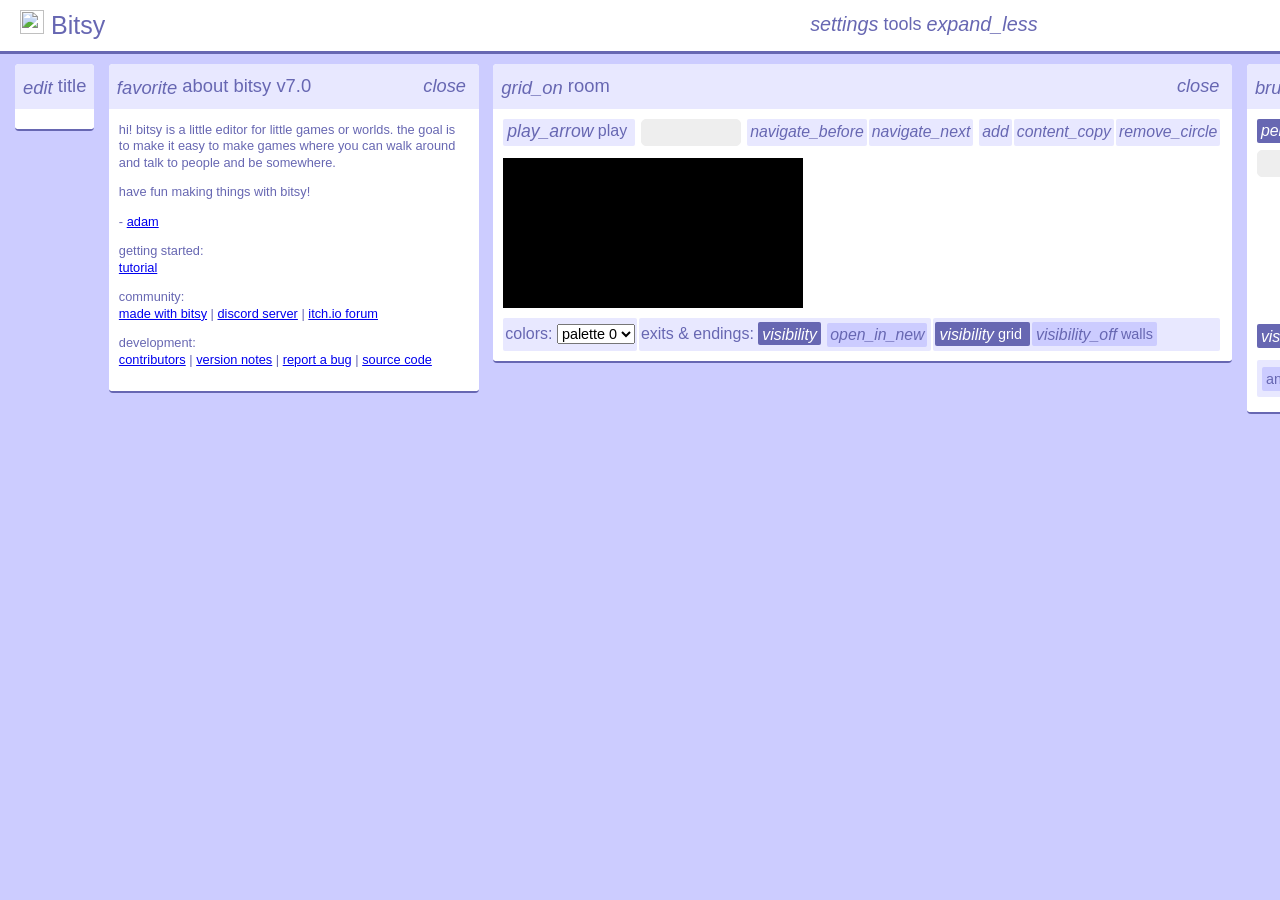
==== editor/index.html @ 7f067729 "Merge branch 'master' into outofscope-come-back-later" ====
﻿<!DOCTYPE HTML>
<html>
	<head>
		<meta charset="UTF-8">
		<title>Bitsy</title>
		<link rel="icon" type="image/png" href="image/cat5.png" />

		<!-- STYLES -->
		<link rel="stylesheet" type="text/css" href="style/editorStyle.css">
		<link rel="stylesheet" type="text/css" href="style/editorButtons.css">
		<link rel="stylesheet" type="text/css" href="style/editorColors.css">
		<link rel="stylesheet" type="text/css" href="style/editorLanguageStyles.css">
		<link rel="stylesheet" type="text/css" href="style/editorAnimations.css">
		<link rel="stylesheet" type="text/css" href="style/colorPickerStyle.css">
		<link rel="stylesheet" type="text/css" href="style/markerToolStyle.css">
		<link rel="stylesheet" type="text/css" href="style/dialogToolStyle.css">
		<link rel="stylesheet" type="text/css" href="style/responsiveStyle.css">
		<link rel="stylesheet" type="text/css" href="style/navControlStyle.css">

		<!-- GENERATED -->
		<script src="script/generated/resources.js"></script>

		<!-- ENGINE SCRIPTS -->
		<script src="script/engine/color_util.js"></script>
		<script src="script/engine/font.js"></script>
		<script src="script/engine/transition.js"></script>
		<script src="script/engine/script.js"></script>
		<script src="script/engine/dialog.js"></script>
		<script src="script/engine/renderer.js"></script>
		<script src="script/engine/bitsy.js"></script>

		<!-- EDITOR SCRIPTS -->
		<script src="script/util.js"></script>
		<script src="script/paint.js"></script>
		<script src="script/room.js"></script>
		<script src="script/room_markers.js"></script>
		<script src="script/explorer.js"></script>
		<script src="script/localization.js"></script>
		<script src="script/event_manager.js"></script>
		<script src="script/palette.js"></script>
		<script src="script/color_picker.js"></script>
		<script src="script/gif.js"></script>
		<script src="script/exporter.js"></script>
		<script src="script/dialog_editor.js"></script>
		<script src="script/editor.js"></script>
		<script src="script/inventory.js"></script>

		<!-- FONTS -->
		<link href="style/googleNunito.css" rel="stylesheet">
		<link href="style/googleMaterialIcons.css" rel="stylesheet">

	</head>
 
	<body onload="start()">

		<div id="appRoot">

		<div id="topbar">

			<div id="topbarMain" style="width:100%;display:block;overflow:auto;">

				<div id="topbarFlexContainer">

					<div id="logoFlexItem">
						<span title="Bitsy ~ make little worlds ~" id="bitsyLogoTitle">
							<img src="image/cat.svg" height="24px" width="24px" id="bitsyLogo"/>
							<span class="localize bitsy_title">Bitsy</span>
						</span>	
					</div>

					<div id="titleFlexItem">
						<div class="titleWidgetContainer"></div>
					</div>

					<div id="toolsCheckFlexItem">
						<input type="checkbox" value="toolsPanel" id="toolsCheck" onclick="toggleToolBar(event);" />
						<label title="show / hide toolbar" for="toolsCheck" id="toolsCheckLabel">
							<i class="material-icons">settings</i>
							<span class="localize tools_label">tools</span>
							<i id="toolsCheckIcon" class="material-icons">expand_less</i>
						</label>
					</div>

					<div id="topbarSpaceFlexItem"> <!-- TODO : do I still want this? -->
					</div>

				</div>

			</div>

			<div id="toolsPanel">

				<input type="checkbox" value="aboutPanel" id="aboutCheck" onclick="togglePanelAnimated(event);" checked/>
				<label title="show / hide about window" for="aboutCheck">
					<i class="material-icons">favorite</i> 
					<span class="localize about_tool_name">about</span>
				</label>
				
				<input type="checkbox" value="roomPanel" id="roomCheck" onclick="togglePanelAnimated(event);" checked/>
				<label title="show / hide room window" for="roomCheck">
					<i class="material-icons">grid_on</i>
					<span class="localize room_tool_name">room</span>
				</label>

				<input type="checkbox" value="exitsPanel" id="exitsCheck" onclick="togglePanelAnimated(event);" />
				<label title="show / hide exits & endings window" for="exitsCheck">
					<i class="material-icons">directions</i>
					<span class="localize marker_tool_name">exits & endings</span>
				</label>

				<input type="checkbox" value="paintPanel" id="paintCheck" onclick="togglePanelAnimated(event);"  checked/>
				<label title="show / hide paint window" for="paintCheck">
					<i class="material-icons">brush</i>
					<span class="localize paint_tool_name">paint</span>
				</label>
				
				<input type="checkbox" value="paintExplorerPanel" id="paintExplorerCheck" onclick="togglePanelAnimated(event);" />
				<label title="show / hide find drawing window" for="paintExplorerCheck">
					<i class="material-icons">brush</i>
					<span class="localize explorer_tool_name">find drawing</span>
				</label>
				
				<input type="checkbox" value="colorsPanel" id="colorsCheck" onclick="togglePanelAnimated(event);"  checked/>
				<label title="show / hide color palette window" for="colorsCheck">
					<i class="material-icons">palette</i>
					<span class="localize palette_tool_name">colors</span>
				</label>

				<input type="checkbox" value="dialogPanel" id="dialogCheck" onclick="togglePanelAnimated(event);"  checked/>
				<label title="show / hide dialog window" for="dialogCheck">
					<i class="material-icons">chat</i>
					<span class="localize dialog_tool_name">dialog</span>
				</label>

				<input type="checkbox" value="inventoryPanel" id="inventoryCheck" onclick="togglePanelAnimated(event);"  checked/>
				<label title="show / hide inventory window" for="inventoryCheck">
					<i class="material-icons">vpn_key</i>
					<span class="localize inventory_tool_name">inventory</span>
				</label>
				
				<input type="checkbox" value="downloadPanel" id="downloadCheck" onclick="togglePanelAnimated(event);"  checked/>
				<label title="show / hide download window" for="downloadCheck">
					<i class="material-icons">file_download</i>
					<span class="localize download_tool_name">download</span>
				</label>
				
				<input type="checkbox" value="gifPanel" id="gifCheck" onclick="togglePanelAnimated(event);" />
				<label title="show / hide gif recording window" for="gifCheck">
					<i class="material-icons">videocam</i>
					<span class="localize gif_tool_name">record gif</span>
				</label>
				
				<input type="checkbox" value="dataPanel" onclick="togglePanelAnimated(event);" id="dataCheck"/>
				<label title="show / hide game data window" for="dataCheck">
					<i class="material-icons">save</i>
					<span class="localize data_tool_name">game data</span>
				</label>

				<input type="checkbox" value="settingsPanel" onclick="togglePanelAnimated(event);" id="settingsCheck"/>
				<label title="show / hide settings window" for="settingsCheck">
					<i class="material-icons">settings</i>
					<span class="localize settings_tool_name">settings</span>
				</label>

				<button title="reset everything and start new game" class="color0" onclick="newGameDialog();" style="margin-left:20px;">
					<i class="material-icons">restore_page</i>
					<span class="localize reset_game">new game</span>
				</button>
			</div>
		</div>

		<div id="unsupportedFeatures" class="warning" style="display:none;">
			<span class="localize unsupported_features">uh oh ~ your browser doesn't support all of bitsy's features, so some things might not work right. maybe try another browser, such as:</span>
			<a href="https://www.google.com/chrome/browser" target="_blank">
				<span class="localize browser_chrome">chrome</span>
			</a>,
			<a href="https://www.mozilla.org/firefox" target="_blank">
				<span class="localize browser_firefox">firefox</span>
			</a>
			<button onclick="hideUnsupportedFeatureWarning();">
				<span class="localize unsupported_features_dismiss">I'll be ok, hide this message</span>
			</button>
		</div>

		<div id="fontMissingCharacter" class="warning" style="display:none;">
			<div>
				<span class="localize font_missing_character">The current font is missing some of the characters used in your dialog. Not all text in your game will display correctly. Consider picking a different font in the settings.</span>
			</div>
			<div>
				<button onclick="showPanel('settingsPanel');">
					<i class="material-icons">open_in_new</i>
					<span class="localize open_settings">open settings</span>
				</button>
				<button onclick="hideFontMissingCharacterWarning();">
					<i class="material-icons">close</i>
					<span class="localize close_label">close</span>
				</button>
			</div>
		</div>

		<div id="editorWindow" onmousewheel="blockScrollBackpage(event);">
			<div id="editorContent">

				<div id="titlePanel" class="panel color0">
					<div class="bar color0">
						<div title="title window" class="panelBarTitle" onmousedown="grabCard(event);">
							<i class="material-icons">edit</i>
							<span class="localize title_tool_title">title</span>
						</div>
					</div>
					<div id="titlePanelInner">
						<div class="titleWidgetContainer"></div>
					</div>
				</div>

				<div id="aboutPanel" class="panel color0">
					<div class="bar color0">
						<button title="minimize about window" class="light panelBarClose" onclick="hidePanel('aboutPanel');">
							<i class="material-icons">close</i>
						</button>
						<div title="about window" class="panelBarTitle" onmousedown="grabCard(event);">
							<i class="material-icons">favorite</i>
							<span class="localize about_tool_title">about bitsy</span>
							 <span class="curVersionLabel"></span>
						</div>
					</div>
					<div id="aboutInner">
						<p>
							<span class="localize about1">hi! bitsy is a little editor for little games or worlds. the goal is to make it easy to make games where you can walk around and talk to people and be somewhere.</span>
						</p>

						<p>
							<span class="localize about9">have fun making things with bitsy!</span>
						</p>

						<p>
							- 
							<a target="_blank" href="https://www.twitter.com/adamledoux">
								<span class="localize about10_link_twitter">adam</span>
							</a>
						</p>

						<p>
							getting started: <br/>
							<a target="_blank" href="https://www.shimmerwitch.space/bitsyTutorial.html">tutorial</a>
						</p>

						<p>
							community: <br/>
							<a target="_blank" href="https://itch.io/games/made-with-bitsy">made with bitsy</a> |
							<a target="_blank" href="https://discordapp.com/invite/9rAjhtr">discord server</a> |
							<a target="_blank" href="https://ledoux.itch.io/bitsy/community">itch.io forum</a>
						</p>

						<p>
							development: <br/>
							<a target="_blank" href="https://github.com/le-doux/bitsy/blob/master/CREDITS.md">contributors</a> |
							<a target="_blank" href="https://github.com/le-doux/bitsy/blob/master/VERSION_NOTES.txt">version notes</a> |
							<a target="_blank" href="https://github.com/le-doux/bitsy/issues">report a bug</a> |
							<a target="_blank" href="https://github.com/le-doux/bitsy">source code</a>
						</p>
					</div>
				</div>

				<div id="roomPanel" class="panel">
					<div class="bar">
						<button title="minimize room editing window" class="light panelBarClose" onclick="hidePanel('roomPanel');">
							<i class="material-icons">close</i>
						</button>

						<div title="room window" class="panelBarTitle" onmousedown="grabCard(event);">
							<i class="material-icons">grid_on</i>
							<span class="localize room_tool_name">room</span>
						</div>
					</div>
					
					<div id="roomNav" class="navControl">
						<input type="checkbox" id="playModeCheck" onclick="togglePlayMode(event);" />
						<label title="play / pause game" for="playModeCheck">
							<i class="material-icons" id="playModeIcon">play_arrow</i>
							<span id="playModeText" class="localize play_game">play</span> <!-- TODO LOCALIZE: also stop_game -->
						</label>

						<span class="spacer"></span>

						<input type="text" id="roomName" title="a name to refer to this room" class="textInputField" onchange="on_room_name_change();" size="10"></input>

						<span class="spacer"></span>

						<button title="previous room" class="color0" onclick="prevRoom();">
							<i class="navigate_before material-icons"><span>navigate_before</span></i>
						</button>
						<button title="next room" class="color0" onclick="nextRoom();">
							<i class="navigate_next material-icons"><span>navigate_next</span></i>
						</button>

						<span class="spacer"></span>

						<button title="add new room" class="color0" onclick="newRoom();">
							<i class="material-icons">add</i>
						</button>
						<button title="duplicate room" class="color0" onclick="duplicateRoom();">
							<i class="material-icons">content_copy</i>
						</button>
						<button title="delete room" class="color0" onclick="deleteRoom();">
							<i class="material-icons">remove_circle</i>
						</button>
					</div>

					<canvas id="game"></canvas>

					<div style="display: flex;">
						<!-- these three have hacky extra styles attached -->
						<div id="roomColor" class="buttonGroup controlBox" style="margin-bottom: 0px; padding: 2px;">
							<span class="localize palette_tool_name">colors</span>: 
							<select title="select color palette for room" id="roomPaletteSelect" onchange="roomPaletteChange(event);">
								<option value="0">palette 0</option> <!-- other options are added dynamically -->
							</select>
						</div>

						<div id="roomMarkers" class="buttonGroup controlBox" style="margin-bottom: 0px; padding: 2px;">
							<span class="localize marker_tool_name">exits & endings</span>:

							<input type="checkbox" id="roomMarkersCheck" onclick="toggleRoomMarkers(event.target.checked);" checked/>
							<label title="show / hide exits & endings" for="roomMarkersCheck" style="padding-bottom: 3px;">
								<i class="material-icons" id="roomMarkersIcon">visibility</i></label>

							<button title="add exits and endings" class="color0" onclick="showPanel('exitsPanel', 'roomPanel');" style="margin-top:2px;">
								<i class="material-icons">open_in_new</i>
							</button>
						</div>

						<div id="roomVisibility" class="buttonGroup controlBox" style="flex-grow: 1; margin-bottom: 0px; padding: 2px;">
							<input type="checkbox" id="roomGridCheck" onclick="toggleMapGrid(event);" checked/>
							<label title="show / hide grid" for="roomGridCheck">
								<i class="material-icons" id="roomGridIcon">visibility</i> 
								<span class="localize grid_toggle_visible">grid</span>
							</label>

							<input type="checkbox" id="roomWallsCheck" onclick="toggleCollisionMap(event);" />
							<label title="show / hide walls" for="roomWallsCheck">
								<i class="material-icons" id="roomWallsIcon">visibility_off</i> 
								<span class="localize walls_toggle_visible">walls</span>
							</label>
						</div>
					</div>
				</div>

				<div id="exitsPanel" class="panel color3" style="display:none;">
					<div class="bar color3">

						<button title="minimize exits & endings window" class="light panelBarClose" onclick="hidePanel('exitsPanel');">
							<i class="material-icons">close</i>
						</button>

						<div title="exits & endings window" class="panelBarTitle" onmousedown="grabCard(event);">
							<i class="material-icons">directions</i>
							<span class="localize marker_tool_name">exits & endings</span>
						</div>
					</div>
					<div id="exitsPanelContent">
						<div id="markersControls" class="navControl">
							<!-- TODO : hook up to actual "name", resize -->
							<input type="text" id="markerName" class="textInputField" size="5" readonly></input>

							<span class="spacer"></span>

							<button title="previous" class="color0" onclick="prevMarker();">
								<i class="navigate_before material-icons"><span>navigate_before</span></i>
							</button>
							<button title="next" class="color0" onclick="nextMarker();">
								<i class="navigate_next material-icons"><span>navigate_next</span></i>
							</button>

							<span class="spacer"></span>

							<button title="add exit or ending" class="color0" onclick="startAddMarker();">
								<i class="material-icons">add</i>
							</button>

							<!-- TODO : implement -->
							<button title="duplicate exit or ending" class="color0" onclick="duplicateMarker();">
								<i class="material-icons">content_copy</i>
							</button>

							<button title="delete" class="color0" onclick="deleteMarker();">
								<i class="material-icons">remove_circle</i>
							</button>
						</div>
						<!-- todo : move style elsewhere -->
						<div id="addMarkerOptions" class="controlBox" style="display: flex; flex-direction: column; min-width: 300px">
							<button title="add two-way exit" onclick="newExit();">
								<i class="material-icons">add</i> <span id="addExitText" class="localize exit_label">exit</span>
							</button>
							<button title="add one-way exit" onclick="newExitOneWay();">
								<i class="material-icons">add</i> <span id="addExitText" class="localize exit_one_way_label">one-way exit</span>
							</button>
							<button title="add ending" onclick="newEnding();">
								<i class="material-icons">add</i> <span class="localize ending_label">ending</span>
							</button>
							<!-- TODO : need a general cancel button style -->
							<button title="cancel" style="background: #6767b2; color: white;" onclick="cancelAddMarker();">
								<i class="material-icons">cancel</i> <span class="localize action_cancel">cancel</span>
							</button>
						</div>
						<div id="noMarkerMessage" class="controlBox">
							<div style="display: flex; flex-direction: row; margin-bottom: 10px;">
								<span id="spacer" style="flex-grow: 1;"></span>
								<img src="image/cat.svg" height="64px" width="64px" />
								<span id="spacer" style="flex-grow: 1;"></span>
							</div>
							<span class="localize marker_tool_empty">There are no exits or endings in this room yet! You can add one with this tool. :)</span>
						</div>
						<div id="markersSelect">
							<div id="markerControl1" class="controlBox">
								<span id="markerName1">marker 1</span>
								<canvas id="markerCanvas1" title="location of marker (click to go to room)" onclick="selectMarkerRoom1();" style="margin-top: 5px;"></canvas>
								<div class="markerPosControl">
									<div class="markerCoordinatesHolder" title="marker coordinates">
										<span id="textMarkerPos1">room 0 (0,0)</span>
										<span id="textMoveMessage1">
											<i class="localize marker_move_click">click in room</i>
										</span>
									</div>
									<div title="marker controls">
										<input type="checkbox" id="toggleMoveMarker1" onclick="toggleMoveMarker1(event);" />
										<label for="toggleMoveMarker1" title="click to place marker in current room">
											<i class="material-icons" id="toggleMoveMarkerIcon1">location_searching</i>
											<span class="localize marker_move">move</span>
										</label>

										<input type="checkbox" id="toggleEditMarker1" />
										<label for="toggleEditMarker1" title="edit coordinates">
											<i class="material-icons">edit</i>
										</label>

										<span id="exitOptionsToggle1">
											<input type="checkbox" id="exitOptionsToggleCheck1" onclick="toggleExitOptions(0, event.target.checked);" />
											<label title="show / hide exit options" for="exitOptionsToggleCheck1">
												<i class="material-icons">settings</i>
											</label>
										</span>
									</div>
									<div id="editControlsMarker1" title="edit coordinates" style="margin-top: 5px; display: none;">
										<div>
											<span class="localize room_label">room</span>: 
											<select id="editRoomMarker1"></select>
										</div>
										<div>
											<span class="localize axis_x_label">x</span>: 
											<input id="editPosXMarker1" type="number" style="width:6ch;"></input>
										</div>
										<div>
											<span class="localize axis_y_label">y</span>: 
											<input id="editPosYMarker1" type="number" style="width:6ch;"></input>
										</div>
									</div>
								</div>
							</div>
							<div id="markerLinkControl">
								<button title="change exit direction" onclick="changeExitDirection();">
									<i class="material-icons" id="exitDirectionBackIcon">arrow_back</i>
									<i class="material-icons" id="exitDirectionForwardIcon">arrow_forward</i>
								</button>
							</div>
							<div id="markerControl2" class="controlBox" style="display: flex; flex-direction: column;">
								<span id="markerName2">marker 2</span>
								<canvas id="markerCanvas2" title="location of marker (click to go to room)" onclick="selectMarkerRoom2();" style="margin-top: 5px;"></canvas>
								<div class="markerPosControl">
									<div class="markerCoordinatesHolder" title="marker coordinates">
										<span id="textMarkerPos2">room 0 (0,0)</span>
										<span id="textMoveMessage2">
											<i class="localize marker_move_click">click in room</i>
										</span>
									</div>
									<div title="marker controls">
										<input type="checkbox" id="toggleMoveMarker2" onclick="toggleMoveMarker2(event);" />
										<label for="toggleMoveMarker2" title="click to move marker">
											<i class="material-icons" id="toggleMoveMarkerIcon2">location_searching</i>
											<span>move</span> <!-- todo : localize -->
										</label>

										<input type="checkbox" id="toggleEditMarker2" />
										<label for="toggleEditMarker2" title="edit coordinates">
											<i class="material-icons">edit</i>
										</label>

										<span id="exitOptionsToggle2">
											<input type="checkbox" id="exitOptionsToggleCheck2" onclick="toggleExitOptions(1, event.target.checked);" />
											<label title="show / hide exit options" for="exitOptionsToggleCheck2">
												<i class="material-icons">settings</i>
											</label>
										</span>

										<span id="exitOptionsToggle1_alt">
											<input type="checkbox" id="exitOptionsToggleCheck1_alt" onclick="toggleExitOptions(0, event.target.checked);" />
											<label title="show / hide exit options" for="exitOptionsToggleCheck1_alt">
												<i class="material-icons">settings</i>
											</label>
										</span>
									</div>
									<div id="editControlsMarker2" title="edit coordinates" style="margin-top: 5px; display: none;">
										<div>
											<span class="localize room_label">room</span>: 
											<select id="editRoomMarker2"></select>
										</div>
										<div>
											<span class="localize axis_x_label">x</span>: 
											<input id="editPosXMarker2" type="number" style="width:6ch;"></input>
										</div>
										<div>
											<span class="localize axis_y_label">y</span>: 
											<input id="editPosYMarker2" type="number" style="width:6ch;"></input>
										</div>
									</div>
								</div>
							</div>
						</div>
						<div id="markerOptions">
							<div id="endingOptions">
								<div id="endingDialogWidget">
								</div>
							</div>
							<div id="exitOptions">
								<div>
									<span>exit options:</span> <!-- TODO : localize -->
								</div>

								<div title="select transition effect" class="controlBox">
									<span class="localize exit_transition_label">transition effect</span>: 
									<select id="exitTransitionEffectSelect" onchange="onChangeExitTransitionEffect(event.target.value, 0);">
										<option value="none">none</option>
										<option value="fade_w">fade (white)</option>
										<option value="fade_b">fade (black)</option>
										<option value="wave">wave</option>
										<option value="tunnel">tunnel</option>
										<option value="slide_u">slide up</option>
										<option value="slide_d">slide down</option>
										<option value="slide_l">slide left</option>
										<option value="slide_r">slide right</option>
									</select>
								</div>

								<div id="exitDialogControls">
								</div>
							</div>
							<div id="returnExitOptions" style="margin-top: 10px">
								<div>
									<span>return exit options:</span> <!-- TODO : localize -->
								</div>

								<div title="select transition effect" class="controlBox">
									<span class="localize exit_transition_label">transition effect</span>: 
									<select id="returnExitTransitionEffectSelect" onchange="onChangeExitTransitionEffect(event.target.value, 1);">
										<option value="none">none</option>
										<option value="fade_w">fade (white)</option>
										<option value="fade_b">fade (black)</option>
										<option value="wave">wave</option>
										<option value="tunnel">tunnel</option>
										<option value="slide_u">slide up</option>
										<option value="slide_d">slide down</option>
										<option value="slide_l">slide left</option>
										<option value="slide_r">slide right</option>
									</select>
								</div>

								<div id="returnExitDialogControls">
								</div>
							</div>
						</div>
					</div>
				</div>

				<div id="paintPanel" class="panel color1">
					<div class="bar color1">

						<button title="minimize paint window" class="light panelBarClose" onclick="hidePanel('paintPanel');">
							<i class="material-icons">close</i>
						</button>

						<div title="paint window" class="panelBarTitle" onmousedown="grabCard(event);">
							<i class="material-icons">brush</i>
							<span class="localize paint_tool_name">paint</span>
						</div>
					</div>
					<form id="paintModeRadio" style="margin-bottom: 5px;">
						<input type="radio" name="paint mode" value="avatar" onclick="on_paint_avatar();" id="paintOptionAvatar" checked>
						<label title="edit the avatar: the player's character" for="paintOptionAvatar" class="left">
							<i class="material-icons">perm_identity</i>
							<span class="localize avatar_label">avatar</span>
						</label>

						<input type="radio" name="paint mode" value="tile" onclick="on_paint_tile();" id="paintOptionTile">
						<label title="edit tiles: pieces of scenery" for="paintOptionTile" class="middle">
							<i class="material-icons">terrain</i>
							<span class="localize tile_label">tile</span>
						</label>

						<input type="radio" name="paint mode" value="sprite" onclick="on_paint_sprite();" id="paintOptionSprite">
						<label title="edit sprites: non-player characters and interactive objects" for="paintOptionSprite" class="middle">
							<i class="material-icons">nature_people</i>
							<span class="localize sprite_label">sprite</span>
						</label>

						<input type="radio" name="paint mode" value="item" onclick="on_paint_item();" id="paintOptionItem">
						<label title="edit items: things the player can pick up" for="paintOptionItem" class="right">
							<i class="material-icons">vpn_key</i>
							<span class="localize item_label">item</span>
						</label>
						
					</form>

					<div id="paintNavigationControls" class="navControl">
						<input title="a name to refer to this drawing" type="text" id="drawingName" class="textInputField" onchange="on_drawing_name_change();" size="10"></input>

						<span class="spacer"></span>

						<button title="previous drawing" class="color0 disableForAvatar" onclick="prev();">
							<i class="navigate_before material-icons"><span>navigate_before</span></i>
						</button>
						<button title="next drawing" class="color0 disableForAvatar" onclick="next();">
							<i class="navigate_next material-icons"><span>navigate_next</span></i>
						</button>

						<span class="spacer"></span>

						<button title="add drawing" class="color0 disableForAvatar" onclick="newDrawing();">
							<i class="material-icons">add</i>
						</button>
						<button title="duplicate drawing" class="color0 disableForAvatar" onclick="duplicateDrawing();">
							<i class="material-icons">content_copy</i>
						</button>
						<button title="delete drawing" class="color0 disableForAvatar" onclick="deleteDrawing();">
							<i class="material-icons">remove_circle</i>
						</button>

						<span class="spacer"></span>

						<button title="find drawing: browse list of all drawings" class="color0" onclick="showPanel('paintExplorerPanel', 'paintPanel');">
							<i class="material-icons">search</i>
						</button>
					</div>
					<div style="margin-bottom: 5px;">
						<canvas id="paint"></canvas>
					</div>
					<div id="paintEditMain">
                        <div class="buttonGroup" style="margin-bottom: 10px;">
                            <input type="checkbox" id="paintGridCheck" onclick="togglePaintGrid(event);" checked />
                            <label title="show / hide grid" for="paintGridCheck">
                                <i class="material-icons" id="paintGridIcon">visibility</i>
                                <span class="localize grid_toggle_visible">grid</span>
                            </label>
                            <button id="showInventoryButton" title="show inventory" onclick="showPanel('inventoryPanel', 'paintPanel');">
                                <i class="material-icons">vpn_key</i>
                                <span class="localize inventory_tool_name">inventory</span>
                            </button>

                            <span id="drawingPaintCol" title="paint with this color" class="controlSpan">
                                <span class="localize brush_color">brush color</span>
                                <input type="text" id="paintColor" size="3"></input>
                            </span>
                        </div>
					</div>

					<div id="wall" class="controlBox" style="display:none;">
						<input type="checkbox" id="wallCheckbox" onchange="on_toggle_wall(event);">
						<label title="make tile an impassible wall" for="wallCheckbox">
							<i id="wallCheckboxIcon" class="material-icons">border_clear</i>
							<span class="localize wall_toggle">wall</span>
						</label>
					</div>
					<div id="dialog" style="display:none;">
					</div>

					<div id="animationOuter" class="controlBox">
						<div id="isAnimated">
							<input type="checkbox" id="animatedCheckbox" onchange="on_toggle_animated();">
							<label title="add animation to drawing" for="animatedCheckbox">
								<span class="localize animation_title">animation</span>
								<i id="animatedCheckboxIcon" class="material-icons">expand_less</i>
							</label>
						</div>
						<div id="animation" style="display:none;">
							<div class="buttonGroup">
								<div class="animationThumbnail preview">
									<img id="animationThumbnailPreview" />
									<div>
										<span class="localize animation_preview">preview</span>
									</div>
								</div>
								<div id="animationKeyframe1" class="animationThumbnail left selected" onclick="on_paint_frame1();">
									<img id="animationThumbnailFrame1" />
									<div>
										<span class="localize animation_frame1">frame 1</span>
									</div>
								</div>
								<div id="animationKeyframe2" class="animationThumbnail right unselected" onclick="on_paint_frame2();">
									<img id="animationThumbnailFrame2" />
									<div>
										<span class="localize animation_frame2">frame 2</span>
									</div>
								</div>
							</div>
						</div>
					</div>
					
				</div>

				<div id="paintExplorerPanel" class="panel color1">
					<div class="bar color1">

						<button title="minimize find drawing window" class="light panelBarClose" onclick="hidePanel('paintExplorerPanel');">
							<i class="material-icons">close</i>
						</button>

						<div title="find drawing window" class="panelBarTitle" onmousedown="grabCard(event);">
							<i class="material-icons">brush</i>
							<span class="localize explorer_tool_name">find drawing</span>
						</div>
					</div>

					<form>
						<input type="radio" name="paint explorer mode" value="avatar" onclick="on_paint_avatar();" id="paintExplorerOptionAvatar" checked>
						<label title="find the avatar: the player's character" for="paintExplorerOptionAvatar" class="left">
							<i class="material-icons">perm_identity</i>
							<span class="localize avatar_label">avatar</span>
						</label>

						<input type="radio" name="paint explorer mode" value="tile" onclick="on_paint_tile();" id="paintExplorerOptionTile">
						<label title="find tiles: pieces of scenery" for="paintExplorerOptionTile" class="middle">
							<i class="material-icons">terrain</i>
							<span class="localize tile_label">tile</span>
						</label>

						<input type="radio" name="paint explorer mode" value="sprite" onclick="on_paint_sprite();" id="paintExplorerOptionSprite">
						<label title="find sprites: non-player characters and interactive objects" for="paintExplorerOptionSprite" class="middle">
							<i class="material-icons">nature_people</i>
							<span class="localize sprite_label">sprite</span>
						</label>

						<input type="radio" name="paint explorer mode" value="item" onclick="on_paint_item();" id="paintExplorerOptionItem">
						<label title="find items: things the player can pick up" for="paintExplorerOptionItem" class="right">
							<i class="material-icons">vpn_key</i>
							<span class="localize item_label">item</span>
						</label>
					</form>

					<div id="paintExplorerViewport">
						<div id="paintExplorerContent">

							<form id="paintExplorerForm">
								<span id="paintExplorerFormInner">
								</span>
								<div id="paintExplorerAdd">
									<button title="add drawing" onclick="newDrawing(); return false;">
										<i class="material-icons">add</i>
									</button>
								</div>
							</form>
						</div>
					</div>

					<div class="controlBox" id="paintExplorerFilter">
						<span id="paintExplorerFilterIcon">
							<i class="material-icons">search</i>
						</span>
						<input id="paintExplorerFilterInput" type="text" onkeyup="paintExplorerFilterChange(event);" onchange="paintExplorerFilterChange(event);" placeholder="filter drawings" title="filter drawings by name" size="30">
					</div>
				</div>

				<div id="colorsPanel" class="panel color1">
					<div class="bar color1">

						<button title="minimize color palette window" class="light panelBarClose" onclick="hidePanel('colorsPanel');">
							<i class="material-icons">close</i>
						</button>

						<div title="color palette window" class="panelBarTitle" onmousedown="grabCard(event);">
							<i class="material-icons">palette</i>
							<span class="localize palette_tool_name">colors</span>
						</div>
					</div>

					<div class="navControl">
						<input type="text" id="paletteName" title="a name to refer to this color palette" class="textInputField" onchange="on_palette_name_change(event);" size="10"></input>

						<span class="spacer"></span>

						<button title="previous color palette" class="color0" onclick="prevPalette();">
							<i class="navigate_before material-icons"><span>navigate_before</span></i>
						</button>
						<button title="next color palette" class="color0" onclick="nextPalette();">
							<i class="navigate_next material-icons"><span>navigate_next</span></i>
						</button>

						<span class="spacer"></span>

						<button title="add new color palette" class="color0" onclick="newPalette();">
							<i class="material-icons">add</i>
						</button>
						<button title="duplicate palette" class="color0" onclick="duplicatePalette();">
							<i class="material-icons">content_copy</i>
						</button>
						<button title="delete palette" class="color0" onclick="deletePalette();">
							<i class="material-icons">remove_circle</i>
						</button>
					</div>

					<form id="colorPaletteForm">
						<input type="radio" name="colorPalette" value="background" id="colorPaletteOptionBackground" onclick="changeColorPickerIndex(0);" checked>
						<label id="colorPaletteLabelBackground" for="colorPaletteOptionBackground" title="pick background color">
							<i class="material-icons">grid_on</i> 
							<span class="localize palette_background">background color</span>
						</label>

						<input type="radio" name="colorPalette" value="background" id="colorPaletteOptionTile" onclick="changeColorPickerIndex(1);">
						<label id="colorPaletteLabelTile" for="colorPaletteOptionTile" title="pick tile color">
							<i class="material-icons">terrain</i> 
							<span class="localize palette_tile">tile color</span>
						</label>

						<input type="radio" name="colorPalette" value="background" id="colorPaletteOptionSprite" onclick="changeColorPickerIndex(2);">
						<label id="colorPaletteLabelSprite" for="colorPaletteOptionSprite" title="pick sprite / avatar / item color">
							<i class="material-icons">nature_people</i> 
							<span class="localize palette_sprite">sprite color</span>
						</label>
					</form>

					<div id="colorPicker" title="color picker">
						<canvas id="colorPickerWheel"></canvas>
						<canvas id="colorPickerSelect" title="color picker wheel"></canvas>
						<div id="colorPickerSliderBg" title="color picker darkness / lightness slider">
							<div id="colorPickerSliderThumb"></div>
						</div>
						<input id="colorPickerHexText" class="textInputField" title="color picker hex code" type="text" />
					</div>
				</div>

				<div id="dialogPanel" class="panel color3">
					<div class="bar color3">

						<button title="minimize dialog window" class="light panelBarClose" onclick="hidePanel('dialogPanel');">
							<i class="material-icons">close</i>
						</button>

						<div title="dialog window" class="panelBarTitle" onmousedown="grabCard(event);">
							<i class="material-icons">chat</i>
							<span class="localize dialog_tool_name">dialog</span>
						</div>
					</div>

					<div id="dialogEditorHasContent">
						<div class="navControl">
							<input type="checkbox" id="previewDialogCheck" onclick="togglePreviewDialog(event);" />
							<label title="preview dialog" for="previewDialogCheck">
								<i class="material-icons" id="previewDialogIcon">play_arrow</i>
								<span id="previewDialogText" class="localize dialog_start_preview">preview</span> <!-- TODO LOCALIZE : other state? dialog_stop_preview -->
							</label>

							<span class="spacer"></span>

							<input type="text" id="dialogName" title="a name to refer to this dialog" class="textInputField" onchange="onDialogNameChange(event);" size="10"></input>

							<span class="spacer"></span>

							<button title="previous dialog" class="color0" onclick="prevDialog();">
								<i class="navigate_before material-icons"><span>navigate_before</span></i>
							</button>
							<button title="next dialog" class="color0" onclick="nextDialog();">
								<i class="navigate_next material-icons"><span>navigate_next</span></i>
							</button>

							<span class="spacer"></span>

							<button title="add new dialog" class="color0" onclick="addNewDialog();">
								<i class="material-icons">add</i>
							</button>
							<button title="duplicate dialog" class="color0" onclick="duplicateDialog();">
								<i class="material-icons">content_copy</i>
							</button>
							<button id="deleteDialogButton" title="delete dialog" class="color0" onclick="deleteDialog();">
								<i class="material-icons">remove_circle</i>
							</button>
						</div>

						<div id="dialogEditor">
						</div>

						<div id="dialogOptions">
							<input type="checkbox" id="dialogShowCodeCheck" onclick="toggleDialogCode(event);">
							<label title="show / hide the code for this dialog" for="dialogShowCodeCheck">
								<i class="material-icons">code</i> 
								<span id="dialogToggleCodeShowText" class="localize dialog_show_code">show code</span> 
								<span id="dialogToggleCodeHideText" class="localize dialog_hide_code" style="display:none;">hide code</span>
							</label>

							<input type="checkbox" id="dialogAlwaysShowDrawingCheck" onclick="toggleAlwaysShowDrawingDialog(event);" checked>
							<label title="always show dialog of selected drawing" for="dialogAlwaysShowDrawingCheck">
								<i class="material-icons">brush</i> 
								<!-- todo : localize -->
								<!-- <span id="dialogToggleCodeShowText"></span> --> <!-- TODO ?? --> 
							</label>
						</div>
					</div>

					<div id="dialogEditorNoContent" class="controlBox" style="display:none;">
						<span class="localize dialog_no_selection">Select a sprite or item to edit its dialog.</span>
					</div>
				</div>

				<div id="inventoryPanel" class="panel color3">
					<div class="bar color3">

						<button title="minimize inventory window" class="light panelBarClose" onclick="hidePanel('inventoryPanel');">
							<i class="material-icons">close</i>
						</button>

						<div title="inventory window" class="panelBarTitle" onmousedown="grabCard(event);">
							<i class="material-icons">vpn_key</i>
							<span class="localize inventory_tool_name">inventory</span>
						</div>
					</div>

					<div>
						<!-- TODO -->
						<form>
							<input type="radio" name="inventory mode" value="item" onclick="showInventoryItem();" id="inventoryOptionItem" checked>
							<label title="items: set count of items the player starts with" for="inventoryOptionItem" class="left">
								<i class="material-icons">vpn_key</i>
								<span class="localize items_label">items</span>
							</label>
							<input type="radio" name="inventory mode" value="variable" onclick="showInventoryVariable()" id="inventoryOptionVariable">
							<label title="variables: set initial values of variables" for="inventoryOptionVariable" class="right">
								<i class="material-icons">code</i>
								<span class="localize variables_label">variables</span>
							</label>
						</form>

						<div id="inventoryItem" class="inventoryViewport">
						</div>

						<div id="inventoryVariable" class="inventoryViewport" style="display:none;">
						</div>
					</div>
				</div>

				<div id="downloadPanel" class="panel color2">
					<div class="bar color2">

						<button title="minimize download window" class="light panelBarClose" onclick="hidePanel('downloadPanel');">
							<i class="material-icons">close</i>
						</button>

						<div title="download window" class="panelBarTitle" onmousedown="grabCard(event);">
							<i class="material-icons">file_download</i>
							<span class="localize download_tool_name">download</span>
						</div>
					</div>

					<div>
						<span class="localize download_html">download game as html file:</span>
						<br>
						<button title="download game as html file" class="color0" onclick="exportGame();">
							<i class="material-icons">file_download</i>
							<span class="localize download_game">download game</span>
						</button>
					</div>

					<div>
						<span class="localize import_html">import game from html file:</span>
						<br>
						<label for="importGamePicker" class="filePickerLabel" title="import game from html file on your computer">
							<i class="material-icons">file_upload</i>
							<span class="localize upload_game">upload game</span>
						</label>
						<input type="file" id="importGamePicker" style="display:none;" onchange="importGameFromFile(event);"/>
					</div>

					<!-- TODO LOCALIZE - word wrap -->
					<div id="downloadHelp" class="helpMessage" style="display:none;">
						Note: your browser doesn't support<br>
						direct downloads, so sharing requires<br>
						some extra steps:<br>
						- press share <br>
						- a new tab will open <br>
						- save that tab <br>
						- name it "mygame.html" <br>
						- share your game as a web page!
					</div>
				</div>

				<div id="gifPanel" class="panel color2" style="display:none;">
					<div class="bar color2">

						<button title="minimize gif recording window" class="light panelBarClose" onclick="hidePanel('gifPanel');">
							<i class="material-icons">close</i>
						</button>

						<div title="gif recording window" class="panelBarTitle" onmousedown="grabCard(event);">
							<i class="material-icons">videocam</i>
							<span class="localize gif_tool_name">record gif</span>
						</div>
					</div>
					
					<button title="start recording a gif of your game" class="color0" id="gifStartButton" onclick="startRecordingGif();">
						<i class="material-icons">videocam</i>
						<span class="localize gif_start">start recording</span>
					</button>
					<button title="stop recording a gif of your game" class="color0" id="gifStopButton" onclick="stopRecordingGif();" style="display:none;">
						<i class="material-icons">videocam_off</i>
						<span class="localize gif_stop">stop recording</span>
					</button>
					<span id="gifRecordingText" style="display:none;">
						<i class="material-icons">lens</i>
						<span class="localize gif_recording">recording...</span>
					</span>
					<span id="gifEncodingText" style="display:none;">
						<i class="material-icons">movie_creation</i>
						<span class="localize gif_encoding">encoding...</span> <span id="gifEncodingProgress">0</span>%
					</span>

					<button title="make screenshot of current room" class="color0" id="gifSnapshotButton" onclick="takeSnapshotGif(event);">
						<i class="material-icons">camera</i>
						<span class="localize gif_snapshot">snapshot</span>
					</button>
					
					<br/>
					
					<img id="gifPreview" style="display:none;" />
					<div id="gifPlaceholder"></div>
					
					<br/>
					
					<a title="download latest gif recording of your game" href="" download="recording.gif" id="gifDownload">
						<i class="material-icons">file_download</i>
						<span class="localize gif_download">download gif</span>
					</a>
				</div>

				<div id="dataPanel" class="panel color0" style="display:none;">
					<div class="bar color0">

						<button title="minimize game data window" class="light panelBarClose" onclick="hidePanel('dataPanel');">
							<i class="material-icons">close</i>
						</button>

						<div title="game data window" class="panelBarTitle" onmousedown="grabCard(event);">
							<i class="material-icons">save</i>
							<span class="localize data_tool_name">game data</span>
						</div>
					</div>
					<textarea title="raw text of the bitsy game data file (be careful when editing)" id="game_data" onchange="on_game_data_change();"></textarea>
					<br>
					<button title="reset everything and start new game" class="color0" onclick="newGameDialog();">
						<i class="material-icons">restore_page</i>
						<span class="localize reset_data">reset game data</span>
					</button>
					<button title="download game data" class="color0" onclick="exportGameData();">
						<i class="material-icons">file_download</i>
						<span class="localize download_data">download data</span>
					</button>
					<br/>
					<input type="checkbox" id="fontDataCheck" onclick="toggleFontDataVisibility(event);" />
					<label title="show / hide font data (WARNING: can be very slow for large fonts)" for="fontDataCheck">
						<i class="material-icons" id="fontDataIcon">visibility_off</i> 
						<span class="localize font_data_toggle_visible">font data</span>
					</label>
				</div>

				<div id="settingsPanel" class="panel color0" style="display:none;">
					<div class="bar color0">

						<button title="minimize settings window" class="light panelBarClose" onclick="hidePanel('settingsPanel');">
							<i class="material-icons">close</i>
						</button>

						<div title="settings window" class="panelBarTitle" onmousedown="grabCard(event);">
							<i class="material-icons">settings</i>
							<span class="localize settings_tool_name">settings</span>
						</div>
					</div>
					<div id="settingsInner">
						<div>
							<span class="localize editor_settings">editor settings</span>
						</div>
						<div class="controlBox">
							<span class="localize language_label">language</span>:
							<select id="languageSelect" onchange="on_change_language(event);"></select>
							<br/>
							<span class="localize language_translator_credit" style="font-size: 80%;">English text by Adam Le Doux</span>
						</div>
						<div>
							<span class="localize game_settings">game settings</span>
						</div>
						<div class="controlBox">
							<span class="localize option_page_color">html page color:</span>
							<br/>
							<input title="pick background color for exported html page" type="color" value="#ffffff" id="pageColor" onchange="on_change_color_page();" autocomplete="off">
						</div>
						<div class="controlBox">
							<form>
								<span class="localize option_window_size">game window size:</span>
								<br/>
								<input type="radio" name="export size" value="full" onclick="chooseExportSizeFull();" id="exportSizeOptionFull" checked>
								<label title="game window resizes to fill page (mobile friendly)" for="exportSizeOptionFull" class="left">
									<i class="material-icons">crop_free</i>
									<span class="localize option_full_size">full page</span>
								</label>

								<input type="radio" name="export size" value="fixed" onclick="chooseExportSizeFixed();" id="exportSizeOptionFixed">
								<label title="game window stays a fixed size" for="exportSizeOptionFixed" class="right">
									<i class="material-icons">crop</i>
									<span class="localize option_fixed_size">fixed size</span>
								</label>

								<div style="margin-top:5px;">
									<span class="controlBox" id="exportSizeFixedInputSpan" style="display:none;">
										<input type="number" min="0" value="512" style="width:60px;" id="exportSizeFixedInput"> px
									</span>
								</div>
							</form>
						</div>
						<div class="controlBox">
							<span class="localize font_label">font</span>:
							<select id="fontSelect" onchange="on_change_font(event);">
								<option value="ascii_small" class="localize font_ascii_small">ASCII Small</option>
								<option value="unicode_european_small" class="localize font_unicode_european_small">Unicode European Small</option>
								<option value="unicode_european_large" class="localize font_unicode_european_large">Unicode European Large</option>
								<option value="unicode_asian" class="localize font_unicode_asian">Unicode Asian</option>
								<option value="arabic" class="localize font_arabic">Arabic</option>
								<option value="custom">Custom Font - none</option> <!-- TODO : localize -->
							</select>
							<div id="ascii_small_description" style="font-size: 80%">
								<span class="localize font_ascii_small_description">Small font limited to ASCII, which includes English characters and some symbols.</span>
							</div>
							<div id="unicode_european_small_description" style="font-size: 80%">
								<span class="localize font_unicode_european_small_description">Small font with some unicode support. Includes characters for most European languages.</span>
							</div>
							<div id="unicode_european_large_description" style="font-size: 80%">
								<span class="localize font_unicode_european_large_description">Large font with more unicode support. Includes characters for all European languages.</span>
							</div>
							<div id="unicode_asian_description" style="font-size: 80%">
								<span class="localize font_unicode_asian_description">Large font which includes characters for Asian languages such as Chinese, Japanese, and Korean.</span>
							</div>
							<div id="arabic_description" style="font-size: 80%">
								<span class="localize font_arabic_description">Pixel font with Arabic characters</span>
							</div>
							<div id="custom_description" style="font-size: 80%">
								<span class="localize font_custom_description">Upload your own custom font in the ".bitsyfont" format!</span>
								<br/>
								<label for="importFontPicker" class="filePickerLabel" title="import font from bitsyfont file on your computer">
									<i class="material-icons">file_upload</i>
									<span class="localize upload_font">upload font</span>
								</label>
								<input title="import font from bitsyfont file on your computer" type="file" id="importFontPicker" style="display:none;" onchange="importFontFromFile(event);"/>
							</div>
							<div style="margin-top:3px;">
								<button title="download font file" class="color0" onclick="exportFont();">
									<i class="material-icons">file_download</i>
									<span class="localize download_font">download font</span>
								</button>
							</div>
							<div>
								<span class="localize text_direction_label">text direction</span>:
								<select id="textDirectionSelect" onchange="on_change_text_direction(event);">
									<option value="LTR" class="localize text_direction_ltr">Left to Right</option>
									<option value="RTL" class="localize text_direction_rtl">Right to Left</option>
								</select>
							</div>
							<div style="font-size: 80%">
								<span class="localize text_direction_description">Option for languages that read right to left</span>
							</div>
						</div>
					</div>
				</div>

			</div> <!-- Editor Content -->
		</div> <!-- Editor Window -->

		</div>

	</body>

</html>
---- editor/style/editorStyle.css ----
html {
	height: 100%;
}

body {
	margin: 0 !important;
	padding: 0 !important;
	line-height: 170%;
	font-family: "Nunito", Helvetica, Arial, sans-serif;

	font-size: 16px;

	height: 100%;
}
canvas {
	background: black;
	/*margin-top: 4px;*/
}

input[type=text] {
	font-size: 80%;
}

#appRoot {
	display: flex;
	flex-flow: column;
	height: 100%;

	/*border: solid 2px red;*/
}

#topbar {
	width: 100%;
	background: white;
	padding: 10px;
	padding-left: 20px;
	padding-right: 20px;
	box-sizing: border-box;
	font-size: 125%;

	flex: 0 1 auto;
}

#topbarMain {
	width: 100%;

	/*border: solid 2px red;*/
}

#editorWindow {
	width:100%;
	/*height:750px;*/

	overflow:scroll;
	-webkit-overflow-scrolling: touch;

	box-sizing: border-box;

	flex: 1 1 auto;

	/*border: solid 2px red;*/
}
#editorContent {
	height:100%;
	white-space: nowrap;
	display: inline-block;
	padding-left: 5px;
	padding-right: 20px;
}
.panel {
	display: inline-block;
	vertical-align: top;
	margin: 10px;
	margin-right: 0px;
	padding: 10px;
	font-size: 100%;
	border-radius: 4px;
}
.panel .bar {
	padding: 8px;
	margin: -10px;
	margin-bottom: 10px;
	font-size: 115%;
	border-radius: 4px 4px 0px 0px;
}
.panel .bar .material-icons {
	vertical-align: middle;
}
.panelShadow {
	display: inline-block;
	vertical-align: top;
	margin: 10px;
	margin-right: 0px;
	border-radius: 4px;
}
textarea {
	font-family: monospace;
	font-size: 80%;
}
input {
	font-family: monospace;
}

.warning {
	padding: 10px;
}

.helpMessage {
	padding: 5px;
	margin: 2px;
	font-size: 80%;
	line-height: 130%;
}
#aboutInner {
	font-size: 80%;
	line-height: 130%;
}
#exitCanvas {
	width:256px;
	height:256px;
}
#editSelectedExit {
	padding: 10px;
	margin: 2px;
	width: 256px;
	height: 350px;
	font-size: 80%;
}
.minimize {
	float:right;
	color:blue;
}
.minimize:hover {
	font-weight: bold;
}
#titleText {
	width: 400px;
}
.titleTextBox {
	font-size: 100%;
}
#bitsyEditorName {
	font-size: 90%;
	float: right;
}
.toggleText {
	color: blue;
	text-decoration: underline;
}
.toggleText:hover {
	font-weight: bold;
}
.options {
	background: #f2f2f2;
	padding: 7px;
	margin-top: 2px;
	margin-bottom: 2px;
	color: #333;
	font-size: 80%;
	line-height: 150%;
}
.dialogTextArea {
	resize: vertical;
	font-size: 80%;
	width: 32ch;
	margin-top: 5px;
}

/* new UI groupers */
.buttonGroup {
	padding: 2px;
	margin: 2px;
	margin-left: 0px;
	display: inline-block;
}

.controlBox {
	padding: 5px;
	margin-bottom: 5px;
	border-radius: 2px;
}

.controlBox .material-icons {
	font-size: 110%;
	vertical-align: middle;
	line-height: 100%;
}

.controlSpan {
	padding: 3px;
	margin-bottom: 5px;
	margin-right: 5px;
	margin-left: 0px;
	border-radius: 2px;
}

/* random hacks */
#instructionsOuter {
	padding-top: 10px; /*why*/
	padding-bottom: 12px;
}
#versionNotesOuter {
	padding-top: 10px;
	padding-bottom: 12px;
}

/*toolbar*/
#toolsPanel {
	padding-top: 5px;
	font-size: 80%;
	width:100%;
	overflow:auto;
	display:none;
	flex-flow: row;
	flex-wrap: wrap;
}

.panelBarTitle {
	/*background:red;*/
	overflow:auto;
}

.panelBarClose {
	float: right;
}

#gifDownload .material-icons {
	line-height: 100%;
	vertical-align: middle;
	font-size: 110%;
}

#gifRecordingText {
	color:red;
}
#gifRecordingText .material-icons {
	line-height: 100%;
	vertical-align: middle;
	font-size: 110%;
}

#gifEncodingText {
	color: green;
}
#gifEncodingText .material-icons {
	line-height: 100%;
	vertical-align: middle;
	font-size: 110%;
}

#paintExplorerViewport {
	/*padding:5px;*/
	margin-top:5px;
	padding: 12px;
	padding-top: 10px;
	padding-bottom: 10px;
	height:338px;
	overflow:scroll;
	display:block;
	white-space:normal;
	border: solid 1px #ccccff;
	border-radius: 2px;
	resize: both;
	width:224px;
}
#paintExplorerContent {
	/*width:224px;*/
	margin:0px;
}

#paintExplorerContent div {
	display: inline-block;
}

#paintExplorerContent img {
	width:64px;
	height:64px;
	margin:0px;
	margin-right:2px;
	margin-bottom:-6px; /* should be unnecesarry really */
	display:inline-block;
	image-rendering: pixelated;
	border: solid 4px white;
	/*border: none;*/
}

#paintExplorerContent figcaption {
	text-align: center;
	padding-top: 5px;
	min-height: 20px;
	max-width: 68px;
	/*background: red;*/
	overflow: hidden;
	white-space: nowrap;
}

#paintExplorerAdd {
	width:58px;
	height:64px;
	margin:0px;
	margin-right:2px;
	margin-bottom:-6px; /* should be unnecesarry really */
	display:inline-block;
	border: solid 4px white;
	vertical-align: top;
	/*background: red;*/
}

#paintExplorerAdd button { /* this style is a bit hacky but looks ok */
	display:block;
	margin:auto;
	width: 40px;
	height: 40px;
	margin-top: 12px;
	border: solid 1px #6767b2;
}

#animation img {
	width:64px;
	height:64px;
	margin:0px;
	border: solid 2px #6767b2;
	display:inline-block;
	image-rendering: pixelated;
}

.animationThumbnail {
	display:inline-block;
	padding: 4px;
	margin:0px;
	margin-left:-4px; /*why?*/
}

.animationThumbnail.preview {
	margin-right:10px;
}

.animationThumbnail.selected {
	background: #6767b2;
	color: white;
}

.animationThumbnail.unselected {
	background: #ccccff;
	color: #6767b2;
}

.left {
	border-radius: 2px 0px 0px 2px;
}

.right {
	border-radius: 0px 2px 2px 0px;
}

#paintEditMain {
	white-space:initial;
	padding:none;
	margin:none;
	/*background: red;*/
}

#paintModeRadio {
	display: flex;
}

#paintModeRadio label {
	flex-grow: 1;
}

#paint {
	width: 256px;

	/* keep this centered in div */
	padding-left: 0;
	padding-right: 0;
	margin-left: auto;
	margin-right: auto;
	display: block;
}

/* kind of hacky way to condense ui in the paint tool */
#paintPanel .buttonGroup {
	padding: 0px;
	margin: 0px;
}

#dialogCodeText {
	width: 340px;
	height: 530px;
	padding: 12px;
	resize: none;
	background: black;
	color: white;
}

.inventoryViewport {
	padding: 6px;
	width:200px;
	height:400px;
	overflow:scroll;
	display:block;
	border: solid 1px #ccccff;
	border-radius: 2px;
	margin-top: 5px;
	/*margin-bottom: 10px;*/
}

.inventoryVariableBox button {
	/*height: 30px;*/
	float: right;
	margin-left: 5px;
	/*background: #e8e8ff;*/
}

.inventoryVariableBox button:hover {
	background: #6767b2;
	color: white;
	opacity: 0.5;
}

.inventoryVariableBox button .material-icons {
	font-size: 80%;
}

.niceHr {
	background:#6767b2;border:0px;height:1px;margin:4px;margin-left:0px;margin-right:0px;
}

/*.downArrowDialog .material-icons {
	font-size: 16px;
	line-height: 100%;
}*/

#dialogEditorNoContent {
	width: 355px;
	height: 580px;
}

/* NEW FLEX STUFF */
#topbarFlexContainer {
	width:100%;
	display:flex;
	flex-flow: row;
	overflow: hidden;
}

#logoFlexItem {
	flex: 1 0 auto; white-space: nowrap; overflow: hidden;
}

#titleFlexItem {
	flex: 1 100%; padding-left: 10px; padding-right: 20px;
}

#toolsCheckFlexItem {
	flex: 1 0 auto;
}

#topbarSpaceFlexItem {
	flex: 1 1 400px;
}

#bylineFlexItem {
	flex: 1 0 auto;
	font-size: 80%;
}

#bitsyLogoTitle {
	font-size: 125%;
}

#paintExplorerFilter {
	margin-top: 5px;
	padding: 5px;
}

#paintExplorerFilterIcon {
	float:left;
}
#paintExplorerFilterIcon .material-icons {
	font-size: 110%;
}

#paintExplorerFilterInput {
	width: 220px;
	display: block;
}

.thumbnailDefaultName {
	color : #ccccff;
}

#aboutPanel {
	width:350px;white-space:normal;
}

#game_data {
	width: 300px;
	height: 300px;
}

#gifPreview {
	width: 300px;
}

#gifPlaceholder {
	display:block;background:#eee;width:300px;height:300px;
}

#settingsInner {
	max-width:300px; white-space: normal;
}

#dialogTop {
	height: 30px; margin-bottom: 5px;
}

.textInputField {
	flex-grow: 1;
	border-radius: 5px;
	padding: 5px;
	line-height: 100%;
	color: #6767b2;
	background: #e8e8ff;
	border: solid 1px #e8e8ff;
}

.textInputField:not([readonly]) {
	color: black;
	background: #eee;
	border: solid 1px #eee;
}

.textInputField:hover:not([readonly]) {
	text-decoration: underline;
	border: solid 1px #ccc;
}

.textInputField:focus:not([readonly]) {
	background: white;
	border: solid 1px #ccc;
	text-decoration: none;
}
---- editor/style/editorButtons.css ----
/* button */
button {
	font-family: "Nunito", Helvetica, Arial, sans-serif;
	font-size: 90%;
	padding: 3px;
	padding-bottom: 4px; /* hack to line up with checkboxes */
	margin: 0px;
	margin-right: 2px;
	margin-bottom: 2px;
	margin-left: none;
	/*margin-top: 2px;*/
	border: none;
	vertical-align: middle;
	/*line-height: 100%;*/
	border-radius: 2px;
}
button:focus { outline:none; }
button .material-icons {
	font-size: 110%;
	vertical-align: middle;
	line-height: 100%;
}

.panel .bar button.light button.light {
	line-height: 100%;
}
.panel .bar button.light .material-icons {
	font-size: 110%;
	vertical-align: middle;
	line-height: 100%;
}

/* checkbox */
input[type=checkbox] {
	display: none;
}
input[type=checkbox] + label {
	font-family: "Nunito", Helvetica, Arial, sans-serif;
	font-size: 90%;
	padding: 4px;
	margin: 0px;
	margin-top: 0px;
	margin-right: 2px;
	margin-bottom: 2px;
	margin-left: none;
	vertical-align: middle;
	line-height: 100%;
	border:none;
	border-radius: 2px;
}
input[type=checkbox] + label .material-icons {
	font-size: 110%;
	vertical-align: middle;
	line-height: 100%;
}
input[type=checkbox] + label:hover {
	text-decoration: underline;
}

/* radio */
input[type=radio] {
	display: none;
}
input[type=radio] + label {
	font-family: "Nunito", Helvetica, Arial, sans-serif;
	font-size: 90%;
	padding: 4px;
	margin: 0px;
	margin-bottom: 2px;
	vertical-align: middle;
	line-height: 100%;
}
input[type=radio] + label .material-icons {
	font-size: 110%;
	vertical-align: middle;
	line-height: 100%;
}
input[type=radio] + label:hover {
	text-decoration: underline;
}
input[type=radio] + label.left {
	border-radius: 2px 0px 0px 2px;
}
input[type=radio] + label.right {
	border-radius: 0px 2px 2px 0px;
}

#paintExplorerContent input[type=radio] + label {
	padding: 0px;
	background: none;
	border: none;
	text-decoration: none;
}

#paintExplorerContent input[type=radio]:checked + label img {
	background: white;
	padding: 2px;
	border: solid 2px #6767b2;
}

#paintExplorerContent input[type=radio]:checked + label {
	color: #6767b2; /* keep text the same color */
	font-weight: bold;
	/*text-decoration: underline;*/
}

#toolsPanel label {
	margin-bottom: 5px;
}

#toolsPanel button {
	margin-bottom: 5px;
	padding: 2px;
}

/*hack*/
#toolsCheckFlexItem label {
	/*border-radius: 4px;*/
	/*font-size: 16px;*/
}

.filePickerLabel {
	font-family: "Nunito", Helvetica, Arial, sans-serif;
	font-size: 90%;
	padding: 3px;
	padding-bottom: 4px; /* hack to line up with checkboxes */
	margin: 0px;
	margin-right: 2px;
	margin-bottom: 2px;
	margin-left: none;
	/*margin-top: 2px;*/
	border: none;
	vertical-align: middle;
	/*line-height: 100%;*/
	border-radius: 2px;
}
.filePickerLabel .material-icons {
	font-size: 110%;
	vertical-align: middle;
	line-height: 100%;
}

select {
	font-size: 90%;
}

/*button.left {
	margin-right: 0px;
}

button.right {
	margin-left: 0px;
}*/
---- editor/style/editorColors.css ----
body {
	background: #ccccff;
	color: #6767b2;
}

#topbar {
	border-bottom: solid 3px #6767b2;
}

.panel {
	background: white;
	border-bottom: solid 2px #6767b2;
}

.panel .bar {
	background: #e8e8ff;
	color: #6767b2;
	/*border-bottom: solid 1px #6767b2;*/
}

.panelShadow {
	background: #6767b2;
}

button {
	background: #e8e8ff;
	color: #6767b2;
}
.controlBox button {
	background: #ccccff;
}
/* this is a bit hacky -- I probably should have a more consistent style for nested controls */
.controlBox .controlBox button {
	border: solid 1px #6767b2;
}
button:active {
	background: #6767b2;
	color:white;
}

button.light {
	background: none;
}
button.light:hover {
	background: #ccccff;
}
button.light:active {
	background: #6767b2;
	color:white;
}

input[type=checkbox] + label {
	background: #e8e8ff;
	color: #6767b2;
}
input[type=checkbox]:checked + label {
	background: #6767b2;
	color: white;
}
input[type=radio] + label.left {
	border-right: solid 1px #6767b2;
}
input[type=radio] + label.middle {
	border-right: solid 1px #6767b2;
}

input[type=radio] + label {
	background: #e8e8ff;
	color: #6767b2;
}
input[type=radio]:checked + label {
	background: #6767b2;
	color:white;
}

.controlBox input[type=radio]:not(:checked) + label {
	background: #ccccff;
}

.controlBox input[type=checkbox] + label {
	background: #ccccff;
}

.controlBox input[type=checkbox]:checked + label {
	background: #6767b2;
}

.buttonGroup {
	background: none;
}

.controlBox {
	background: #e8e8ff;
}

.controlSpan {
	background: #e8e8ff;
}

.controlBox .controlSpan {
	background: #ccccff;
}

.controlBox .controlBox {
	background: #ccccff;
}

/*topbar*/
#topbar input[type=checkbox]:not(:checked) + label {
	background: none;
}

#toolsPanel input[type=checkbox]:not(:checked) + label {
	background: none;
}

.warning {
	background: #f7df74;
	border-bottom: solid #776203 2px;
	color: #776203;
}
.warning button {
	color: white;
	background: #776203;
}

.helpMessage {
	background: #e8e8ff;
	color: #6767b2;
}
#editSelectedExit {
	background: #e8e8ff;
	color: #6767b2;
}

#paintExplorerContent img {
	background:#6767b2;
}

.inventoryVariableBox button {
	background: #e8e8ff;
}

button:disabled {
	opacity: 0.5;
}

/*#dialogTools input[type=checkbox] + label {
	background: #ccccff;
	color: #6767b2;
	float: right;
}

#dialogTools input[type=checkbox]:checked + label {
	background: #6767b2;
	color: white;
}*/

#dialogTop input[type=checkbox]:disabled + label {
	opacity: 0.5;
}

.highlighted {
	background: #6767b2;
	color: white;
}

.filePickerLabel {
	background: #e8e8ff;
	color: #6767b2;
}
.controlBox .filePickerLabel {
	background: #ccccff;
}
.filePickerLabel:active {
	background: #6767b2;
	color:white;
}
---- editor/style/colorPickerStyle.css ----
#colorPaletteForm input[type=radio] {
	display: none;
}

#colorPicker {
	margin-bottom: 10px;
}

#colorPickerWheel {
	width: 215px;
	/*height: 200px;*/
	display: block;
	background: transparent;
}

#colorPickerSelect {
	width: 215px;
	/*height: 200px;*/
	display: block;
	margin-top: -215px;
	cursor: pointer;
	background: transparent;
}

#colorPickerHexText {
	display: block;
	width: 140px;
	margin-left: 30px;
	margin-top: 10px;
}

#colorPickerSliderBg {
	background:linear-gradient(to right,yellow,black);
	display: inline-block;
	padding: 4px;
	margin-left: 30px;
	margin-top: 5px;
	border-radius: 4px;
	width: 140px;
}

#colorPaletteForm input[type=radio] + label {
	display: block;
	margin-bottom: 4px;
	background: #e8e8ff;
	color: black;
	border-radius: 4px;
	border: solid 1px #ddd;
}

#colorPaletteForm input[type=radio]:checked + label {
	border: solid 2px black;
	background: #e8e8ff;
	color: black;
	padding-top: 10px;
	padding-bottom: 10px;
	text-align: middle;
}

#colorPickerSliderThumb {
	height: 12px;
	width: 4px;
	background: white;
	border: solid 2px black;
	pointer-events: none;
}
---- editor/style/markerToolStyle.css ----
/* TODO : simplify -> less IDs, more classes */

#noMarkerMessage {
	width:300px;
}

#noMarkerMessage span {
	white-space: pre-wrap; word-wrap: break-word;
}

#markersSelect {
	display: flex;
}

#markerControl1 {
	display: flex; flex-direction: column;
	padding: 10px;
}

#markerName1 {
	line-height: 12px;
}

#markerCanvas1 {
	width:120px; height:120px;
}

.markerPosControl {
	margin-top: 4px;
}

.markerCoordinatesHolder {
	max-width: 120px;
	overflow: hidden;
}

#textMarkerPos1 {
	font-size: 80%;
}

#textMoveMessage1 {
	font-size: 80%;
}

#markerLinkControl {
	padding-left: 5px; padding-right: 5px; display:inline-block;
}

#markerLinkControl button {
	margin-top: 70px;
}

#markerControl2 {
	padding: 10px;
}

#markerName2 {
	line-height: 12px;
}

#markerCanvas2 {
	width:120px; height:120px;
}

#textMarkerPos2 {
	font-size: 80%;
}

#textMoveMessage2 {
	font-size: 80%;
}

#endingText {
	resize: vertical; width: 32ch;
}

#exitOptionsInner {
	display: none;
}

#exitOptionsRadio {
	display: flex; flex-direction: row; margin-top:5px; margin-bottom: 5px;
}

#exitOptionsRadio label {
	flex: 1; font-size: 100%;
}
---- editor/style/dialogToolStyle.css ----
.dialogContentViewport {
	min-width: 410px;
	height: 450px;
	overflow: scroll;
	display: block;
	border: solid 1px #ccccff;
	border-radius: 2px;
	margin-bottom: 10px;
	line-height: 1;
	resize: both;
	background: #e8e8ff;
	white-space: normal;
}

.largeDialogPlaintextArea {
	background: black;
	color: white;
	border: none;
	resize: both;
	min-width: 410px;
	min-height: 450px; /* todo : taller? */
}

.miniDialogPlaintextArea {
	background: black;
	color: white;
	border: none;
	resize: vertical;
}

.blockEditor {
	background: #e8e8ff;
	padding: 5px;
	display: flex;
	flex-direction: column;
	flex-grow: 1;
}

@keyframes actionEditorDelete {
	0% { transform:translateX(0px); opacity:1; }
	100% { transform:translateX(30px); opacity:0; }
}

.actionEditorDelete {
	opacity: 0;
	animation-name: actionEditorDelete;
	animation-duration: 0.2s;
}

.actionEditor {
	background: white;
	padding: 10px;
	/*margin-bottom: 5px;*/
	border: solid 1px #ccccff;
	border-radius: 2px;
	display: flex;
	flex-direction: column;
	flex-grow: 1;
}

.actionTitle {
	font-weight: bold;
	margin-bottom: 5px;
}

.executing.actionEditor {
	background: #6767b2;
	color: white;
}

.actionEditor.inline {
	display: inline;
	padding: 0px;
	padding-top: 2px;
	padding-bottom: 4px; /* hack - useful??? */
	border: none;
}

.conditionalComparisonEditor > .actionEditor.inline {
	padding-right: 2px;
	padding-left: 2px;
}

@keyframes executingLeaveAnimation {
	from { background: #6767b2; }
	to { background: white; }	
}

.executingLeave.actionEditor {
	animation-name: executingLeaveAnimation;
	animation-duration: 1s;
}

.selectedEditor.actionEditor {
	border: solid 2px #6767b2;
}

.selectedEditor.actionEditor.inline {
	border: none;
}

.dialogEditor textarea {
	background: black;
	color: white;
	/*width: 96%;*/
	border: none;
	resize: vertical;
}

.sequenceDescription {
	margin-bottom: 10px;
}

.optionEditor {
	background: #e8e8ff;
	margin-bottom: 5px;
	padding: 5px;
	border-radius: 2px;
}

.optionControls {
}

.optionControls button {
	background: #ccccff;
}

.actionBuilder {
	/*display: flex;*/
	display: none;
	flex-direction: column;
	margin-top: 5px;
}

.selectedEditor > .blockEditor > .actionBuilder {
	display: flex;
}

.actionBuilder button {
	flex-grow: 1;
}

.actionBuilderActive .actionBuilderAdd {
	display: none;
}

.actionBuilderButton {
	background: #ccccff;
	display: none;
}

.actionBuilderAdd {
	background: #ccccff;
}

.actionBuilderCancel {
	background: #6767b2;
	color: white;
	display: none;
}

.actionBuilderActive .actionBuilderCancel {
	display: block;
}

.actionBuilderRoot .actionBuilderCategory {
	display: block;
}

.actionBuilder_dialog .actionBuilderButton_dialog {
	display: block;
}

.actionBuilder_flow .actionBuilderButton_flow {
	display: block;
}

.actionBuilder_exit .actionBuilderButton_exit {
	display: block;
}

.actionBuilder_item .actionBuilderButton_item {
	display: block;
}

.actionBuilder_dialog .actionBuilderButton_back {
	display: block;
}

.actionBuilder_flow .actionBuilderButton_back {
	display: block;
}

.actionBuilder_exit .actionBuilderButton_back {
	display: block;
}

.actionBuilder_item .actionBuilderButton_back {
	display: block;
}

.orderControls {
	display: block;
	margin-bottom: 5px;
}

.optionEditor.selectedEditor {
	border: solid 2px #6767b2;
}

.addOption {
	display: flex;
}

.addOption button {
	display: none;
	flex-grow: 1;
}

.selectedEditor > .addOption button {
	display: block;
}

.functionEditor input[type="text"] {
	width: 50px;
}

.functionEditor input[type="number"] {
	width: 50px;
}

.parameterEditor {
	display: inline-flex;
}

.parameterEditor input[type="text"] {
	width: 50px;
}

.parameterEditor input[type="number"] {
	width: 50px;
}

.roomPosParameterEditor {
	padding: 5px;
	border-radius: 2px;
	background: #e8e8ff;
	display: inline-block;
}

.roomPosParameterEditor span {
	margin-right: 5px;
}

.roomPosParameterEditor button {
	background: #ccccff;
}

.parameterUneditable {
	/*padding: 2px;*/
	border-radius: 2px;
	background: #e8e8ff;
}

.conditionalComparisonEditor {
	padding: 5px;
	padding-left: 0px;
	padding-bottom: 10px;
	border-bottom: solid 1px #ccccff;
}

.conditionalComparisonEditor input[type="number"] {
	width: 50px;
}

.helpText {
	padding: 5px;
	max-width: 350px;
	background: #ccccff;
	border-radius: 2px;
}

.helpTextImg img {
	width: 36px;
}

.helpTextContent {
	flex-grow: 1;
	margin-left: 10px;
}

/* dialog box */
.dialogBoxContainer {
	background: black;
	resize: vertical;
	overflow: hidden;
	padding: 5px;
	border-radius: 2px;
}

.dialogBoxContainer textarea {
	height: calc(100% - 10px);
	width: auto;
	background: black;
	color: white;
	resize: none;
	border: none;
}

@font-face {
	font-family: bitsy_ascii;
	src: url(../font/bitsy_ascii_small.ttf);
}

.dialogTextboxContainer {
	background: black;
	padding: 15px;
	border-radius: 2px;
	overflow: hidden;
/*	resize: vertical;
	overflow: scroll;*/
}

.dialogTextboxContent {
	background: black;
	color: white;
	font-family: bitsy_ascii, monospace;
	font-size: 18px;
	width: 32ch;
	min-height: 2ch;
	word-wrap: break-word;
	white-space: pre-wrap;
}

.dialogTextboxContent div {
	padding-left: 4px;
	padding-top: 4px;
	min-height: 18px;
}

.dialogTextboxContent div:nth-child(odd) {
	border-left: solid 4px #222;
	padding-bottom: 5px;
}

.dialogTextboxContent div:nth-child(even) {
	border-left: solid 4px #444;
	border-bottom: dashed 1px #666;
	padding-bottom: 10px;
}

.textboxCodeSpan {
	color: yellow; /* TODO : pick color */
}

.textboxCharacterSpan {
	display: inline-block;
}

@keyframes textEffectWvy {
	/*0% { transform:translateY(0px); }*/
	0% { transform:translateY(25%); }
	/*50% { transform:translateY(0px); }*/
	50% { transform:translateY(-25%); }
	/*100% { transform:translateY(0px); }*/
	100% { transform:translateY(25%); }
}

.textEffectWvy {
	animation-name: textEffectWvy;
	animation-duration: 2s;
	animation-iteration-count: infinite;
}

@keyframes textEffectShk {
	0% { transform:translate(10%,0%); }
	20% { transform:translate(10%,10%); }
	40% { transform:translate(0%,10%); }
	60% { transform:translate(-10%,-10%); }
	80% { transform:translate(-10%,10%); }
}

.textEffectShk {
	animation-name: textEffectShk;
	animation-duration: 0.2s;
	animation-iteration-count: infinite;
}

@keyframes textEffectRbw {
	0% { color:hsl(0,100%,50%); }
	10% { color:hsl(35,100%,50%); }
	20% { color:hsl(70,100%,50%); }
	30% { color:hsl(105,100%,50%); }
	40% { color:hsl(140,100%,50%); }
	50% { color:hsl(175,100%,50%); }
	60% { color:hsl(210,100%,50%); }
	70% { color:hsl(245,100%,50%); }
	80% { color:hsl(280,100%,50%); }
	90% { color:hsl(315,100%,50%); }
	100% { color:hsl(355,100%,50%); }
}

.textEffectRbw {
	animation-name: textEffectRbw;
	animation-duration: 1s;
	animation-iteration-count: infinite;
}

/* todo: move into own file?*/
/* TITLE WIDGET */
.titleWidget {
	display: flex;
}

.titleWidget .textInputField {
	flex-grow: 1;
}

.titleOpenDialog {
	display: none;
	margin-left: 5px;
}

/* expression builder styles */
@keyframes expressionBuilderEnter {
	0% { margin-top: 10px; opacity: 0; }
	100% { margin-top: 0px; opacity: 1; }
}

@keyframes expressionBuilderExit {
	0% { margin-top: 0px; opacity: 1; }
	100% { margin-top: 10px; opacity: 0; }
}

@keyframes expressionBuilderSaveFlash {
	0% { color:white; background:#6767b2; }
	50% { color:#6767b2; background:white; }
	100% { color:white; background:#6767b2; }
}

@keyframes expressionBuilderClearShake {
	0% { transform:translate(5px,0px); }
	20% { transform:translate(3px,5px); }
	40% { transform:translate(0px,4px); }
	60% { transform:translate(-5px,-3px); }
	80% { transform:translate(-2px,5px); }
	100% { transform:translate(0px,0px); }
}

.dialogExpressionBuilderHolder {
	background: #e8e8ff;
	padding: 10px;
	border: solid 1px #ccccff;
	border-radius: 2px;
	margin-bottom: 10px;
	height: 450px;
}

.expressionBuilder {
	background: white;
	padding: 15px;

	animation-name: expressionBuilderEnter;
	animation-duration: 0.25s;
}

.expressionBuilderCancel {
	animation-name: expressionBuilderExit;
	animation-duration: 0.25s;
}

.expressionBuilderSave {
	animation-name: expressionBuilderExit;
	animation-delay: 0.5s;
	animation-duration: 0.25s;
}

.expressionBuilderSaveFlash {
	animation-name: expressionBuilderSaveFlash;
	animation-duration: 0.2s;
	animation-iteration-count: 2;
}

.expressionBuilderClearShake {
	animation-name: expressionBuilderClearShake;
	animation-duration: 0.2s;
}

.expressionEditorRoot {
	padding: 8px;
	border: solid 1px #ccccff;
	border-radius: 2px;
	margin-bottom: 10px;
	line-height: 100%; /* hacks upon hacks */
}

.expressionBuilderInputs {
	display: flex;
	margin-bottom: 10px;
}

.expressionBuilderInputs button {
	font-family: monospace;
}

.expressionBuilder .parameterEditor input[type="text"] {
	width: auto;
}

.expressionBuilder .parameterEditor input[type="number"] {
	width: auto;
}

.addNonNumericControlBox {
	padding: 2px;
	border-radius: 2px;
	margin-bottom: 5px;
}

/* alternate colors */
.reverseColors {
	background: #6767b2;
	color: white;
}

.greenColor {
	background: #cfffcf;
	color: #4d824d;
}

.pinkColor {
	background: #facdf2;
	color: #91237e;
}

.goldColor {
	background: #ffe98f;
	color: #917d29;
}

.goldColorBackground {
	background: #fff8de;
}

.greenColorBackground {
	background: #edffed;
}

.greenColorText {
	color: #4d824d;
}

/* misc */
.inlineEditButtonHolder {
	margin-left: 5px;
}

.inlineEditButtonHolder button {
	padding: 0px;
}
---- editor/style/navControlStyle.css ----
.navControl {
	display: flex;
	margin-bottom: 10px;
	font-size: 100%;
}

.navControl .textInputField {
	margin-right: 2px;
	flex-grow: 1;
	margin-bottom: 2px;
}

.navControl input[type="checkbox"] + label {
	margin-right: 2px;
	font-size: 100%;
	padding-right: 8px;
}

.navControl .spacer {
	width: 4px;
}
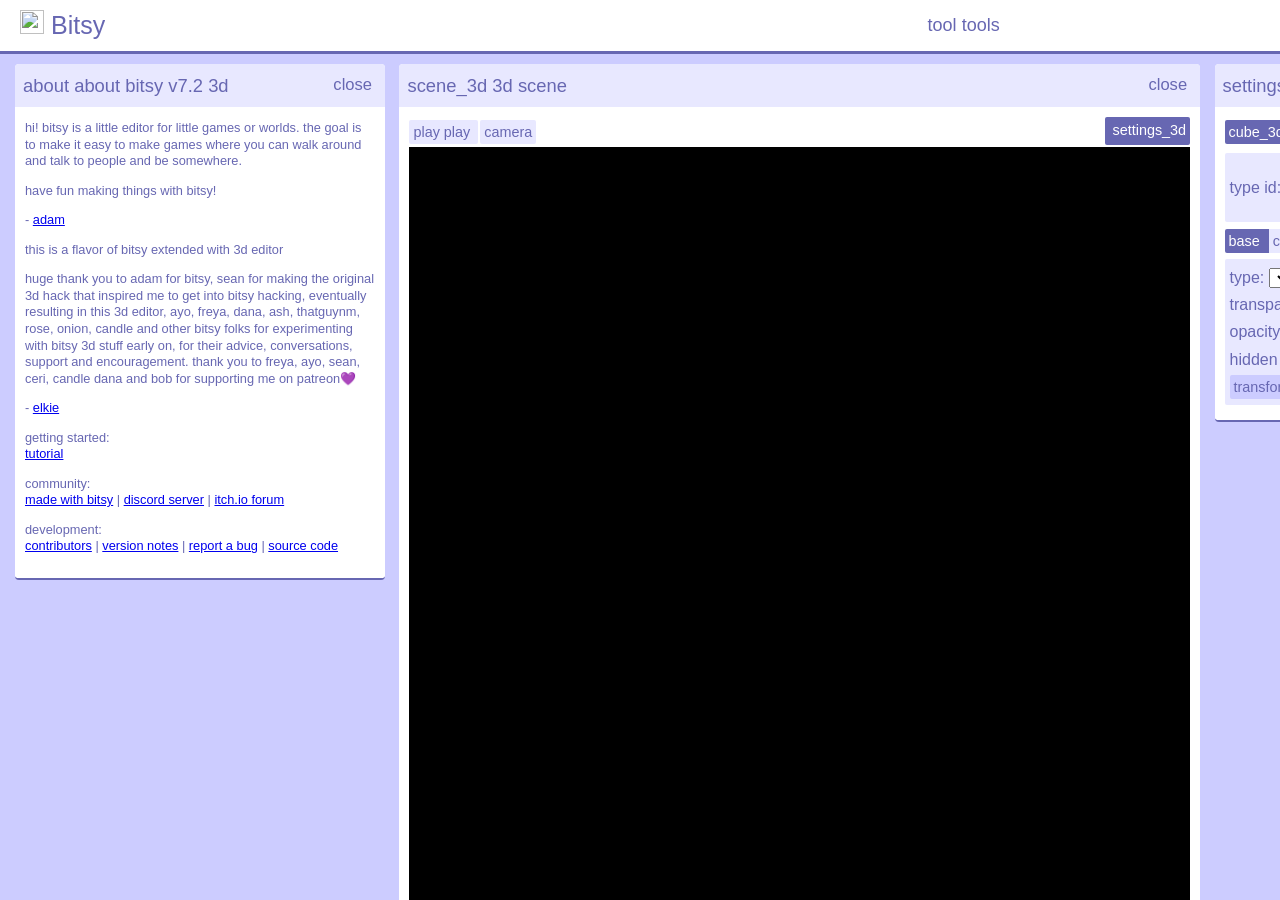
==== commit 7bbe1201: "Merge pull request #5 from aloelazoe/master pull bitsy 3d to 3d color fork" ====
--- a/editor/index.html
+++ b/editor/index.html
@@ -1,8 +1,8 @@
-﻿<!DOCTYPE HTML>
+<!DOCTYPE HTML>
 <html>
 	<head>
 		<meta charset="UTF-8">
-		<title>Bitsy</title>
+		<title>Bitsy 3D</title>
 		<link rel="icon" type="image/png" href="image/cat5.png" />
 
 		<!-- STYLES -->
@@ -16,6 +16,7 @@
 		<link rel="stylesheet" type="text/css" href="style/dialogToolStyle.css">
 		<link rel="stylesheet" type="text/css" href="style/responsiveStyle.css">
 		<link rel="stylesheet" type="text/css" href="style/navControlStyle.css">
+		<link rel="stylesheet" type="text/css" href="style/iconStyle.css">
 
 		<!-- GENERATED -->
 		<script src="script/generated/resources.js"></script>
@@ -31,6 +32,7 @@
 
 		<!-- EDITOR SCRIPTS -->
 		<script src="script/util.js"></script>
+		<script src="script/icons.js"></script>
 		<script src="script/paint.js"></script>
 		<script src="script/room.js"></script>
 		<script src="script/room_markers.js"></script>
@@ -44,6 +46,14 @@
 		<script src="script/dialog_editor.js"></script>
 		<script src="script/editor.js"></script>
 		<script src="script/inventory.js"></script>
+	
+		<!-- 3D EDITOR DEPENDENCIES -->
+		<script src="libs/babylon.js"></script>
+
+		<!-- 3D EDITOR -->
+		<script src="script/3d/bitsy3d.js"></script>
+		<script src="script/3d/name-tags-compatibility.js"></script>
+		<script src="script/3d/editor3d.js"></script>
 
 		<!-- FONTS -->
 		<link href="style/googleNunito.css" rel="stylesheet">
@@ -75,9 +85,8 @@
 					<div id="toolsCheckFlexItem">
 						<input type="checkbox" value="toolsPanel" id="toolsCheck" onclick="toggleToolBar(event);" />
 						<label title="show / hide toolbar" for="toolsCheck" id="toolsCheckLabel">
-							<i class="material-icons">settings</i>
+							<span class="bitsy_icon icon_space_right">tool</span>
 							<span class="localize tools_label">tools</span>
-							<i id="toolsCheckIcon" class="material-icons">expand_less</i>
 						</label>
 					</div>
 
@@ -92,78 +101,90 @@
 
 				<input type="checkbox" value="aboutPanel" id="aboutCheck" onclick="togglePanelAnimated(event);" checked/>
 				<label title="show / hide about window" for="aboutCheck">
-					<i class="material-icons">favorite</i> 
+					<span class="bitsy_icon icon_space_right">about</span>
 					<span class="localize about_tool_name">about</span>
 				</label>
 				
 				<input type="checkbox" value="roomPanel" id="roomCheck" onclick="togglePanelAnimated(event);" checked/>
 				<label title="show / hide room window" for="roomCheck">
-					<i class="material-icons">grid_on</i>
+					<span class="bitsy_icon icon_space_right">room</span>
 					<span class="localize room_tool_name">room</span>
 				</label>
 
+				<input type="checkbox" value="room3dPanel" id="room3dCheck" onclick="togglePanelAnimated(event);" checked/>
+				<label title="show / hide 3d editor window" for="room3dCheck">
+					<span class="bitsy_icon icon_space_right">scene_3d</span>
+					<span>3d scene</span>
+				</label>
+
 				<input type="checkbox" value="exitsPanel" id="exitsCheck" onclick="togglePanelAnimated(event);" />
 				<label title="show / hide exits & endings window" for="exitsCheck">
-					<i class="material-icons">directions</i>
+					<span class="bitsy_icon icon_space_right">exits_endings</span>
 					<span class="localize marker_tool_name">exits & endings</span>
 				</label>
 
+				<input type="checkbox" value="meshPanel" id="meshCheck" onclick="togglePanelAnimated(event);"  checked/>
+				<label title="show / hide mesh window" for="meshCheck">
+					<span class="bitsy_icon icon_space_right">settings_3d</span>
+					<span>3d settings</span>
+				</label>
+
 				<input type="checkbox" value="paintPanel" id="paintCheck" onclick="togglePanelAnimated(event);"  checked/>
 				<label title="show / hide paint window" for="paintCheck">
-					<i class="material-icons">brush</i>
+					<span class="bitsy_icon icon_space_right">paint</span>
 					<span class="localize paint_tool_name">paint</span>
 				</label>
 				
 				<input type="checkbox" value="paintExplorerPanel" id="paintExplorerCheck" onclick="togglePanelAnimated(event);" />
 				<label title="show / hide find drawing window" for="paintExplorerCheck">
-					<i class="material-icons">brush</i>
+					<span class="bitsy_icon icon_space_right">search</span>
 					<span class="localize explorer_tool_name">find drawing</span>
 				</label>
 				
 				<input type="checkbox" value="colorsPanel" id="colorsCheck" onclick="togglePanelAnimated(event);"  checked/>
 				<label title="show / hide color palette window" for="colorsCheck">
-					<i class="material-icons">palette</i>
+					<span class="bitsy_icon icon_space_right">colors</span>
 					<span class="localize palette_tool_name">colors</span>
 				</label>
 
 				<input type="checkbox" value="dialogPanel" id="dialogCheck" onclick="togglePanelAnimated(event);"  checked/>
 				<label title="show / hide dialog window" for="dialogCheck">
-					<i class="material-icons">chat</i>
+					<span class="bitsy_icon icon_space_right">dialog</span>
 					<span class="localize dialog_tool_name">dialog</span>
 				</label>
 
 				<input type="checkbox" value="inventoryPanel" id="inventoryCheck" onclick="togglePanelAnimated(event);"  checked/>
 				<label title="show / hide inventory window" for="inventoryCheck">
-					<i class="material-icons">vpn_key</i>
+					<span class="bitsy_icon icon_space_right">item</span>
 					<span class="localize inventory_tool_name">inventory</span>
 				</label>
 				
 				<input type="checkbox" value="downloadPanel" id="downloadCheck" onclick="togglePanelAnimated(event);"  checked/>
 				<label title="show / hide download window" for="downloadCheck">
-					<i class="material-icons">file_download</i>
+					<span class="bitsy_icon icon_space_right">file</span>
 					<span class="localize download_tool_name">download</span>
 				</label>
 				
 				<input type="checkbox" value="gifPanel" id="gifCheck" onclick="togglePanelAnimated(event);" />
 				<label title="show / hide gif recording window" for="gifCheck">
-					<i class="material-icons">videocam</i>
+					<span class="bitsy_icon icon_space_right">record</span>
 					<span class="localize gif_tool_name">record gif</span>
 				</label>
 				
 				<input type="checkbox" value="dataPanel" onclick="togglePanelAnimated(event);" id="dataCheck"/>
 				<label title="show / hide game data window" for="dataCheck">
-					<i class="material-icons">save</i>
+					<span class="bitsy_icon icon_space_right">game_data</span>
 					<span class="localize data_tool_name">game data</span>
 				</label>
 
 				<input type="checkbox" value="settingsPanel" onclick="togglePanelAnimated(event);" id="settingsCheck"/>
 				<label title="show / hide settings window" for="settingsCheck">
-					<i class="material-icons">settings</i>
+					<span class="bitsy_icon icon_space_right">settings</span>
 					<span class="localize settings_tool_name">settings</span>
 				</label>
 
 				<button title="reset everything and start new game" class="color0" onclick="newGameDialog();" style="margin-left:20px;">
-					<i class="material-icons">restore_page</i>
+					<span class="bitsy_icon">new_game</span>
 					<span class="localize reset_game">new game</span>
 				</button>
 			</div>
@@ -188,11 +209,11 @@
 			</div>
 			<div>
 				<button onclick="showPanel('settingsPanel');">
-					<i class="material-icons">open_in_new</i>
+					<span class="bitsy_icon">open_tool</span>
 					<span class="localize open_settings">open settings</span>
 				</button>
 				<button onclick="hideFontMissingCharacterWarning();">
-					<i class="material-icons">close</i>
+					<span class="bitsy_icon">close</span>
 					<span class="localize close_label">close</span>
 				</button>
 			</div>
@@ -204,7 +225,7 @@
 				<div id="titlePanel" class="panel color0">
 					<div class="bar color0">
 						<div title="title window" class="panelBarTitle" onmousedown="grabCard(event);">
-							<i class="material-icons">edit</i>
+							<span class="bitsy_icon">text_edit</span>
 							<span class="localize title_tool_title">title</span>
 						</div>
 					</div>
@@ -216,12 +237,13 @@
 				<div id="aboutPanel" class="panel color0">
 					<div class="bar color0">
 						<button title="minimize about window" class="light panelBarClose" onclick="hidePanel('aboutPanel');">
-							<i class="material-icons">close</i>
+							<span class="bitsy_icon">close</span>
 						</button>
 						<div title="about window" class="panelBarTitle" onmousedown="grabCard(event);">
-							<i class="material-icons">favorite</i>
+							<span class="bitsy_icon icon_large icon_space_right">about</span>
 							<span class="localize about_tool_title">about bitsy</span>
 							 <span class="curVersionLabel"></span>
+							 <span>3d</span>
 						</div>
 					</div>
 					<div id="aboutInner">
@@ -241,6 +263,20 @@
 						</p>
 
 						<p>
+							<span>this is a flavor of bitsy extended with 3d editor</span>
+						</p>
+						<p>
+							<span>huge thank you to adam for bitsy, sean for making the original 3d hack that inspired me to get into bitsy hacking, eventually resulting in this 3d editor, ayo, freya, dana, ash, thatguynm, rose, onion, candle and other bitsy folks for experimenting with bitsy 3d stuff early on, for their advice, conversations, support and encouragement. thank you to freya, ayo, sean, ceri, candle dana and bob for supporting me on patreon💜</span>
+						</p>
+
+						<p>
+							- 
+							<a target="_blank" href="https://www.twitter.com/aloelazoe">
+								<span>elkie</span>
+							</a>
+						</p>
+
+						<p>
 							getting started: <br/>
 							<a target="_blank" href="https://www.shimmerwitch.space/bitsyTutorial.html">tutorial</a>
 						</p>
@@ -254,22 +290,296 @@
 
 						<p>
 							development: <br/>
-							<a target="_blank" href="https://github.com/le-doux/bitsy/blob/master/CREDITS.md">contributors</a> |
-							<a target="_blank" href="https://github.com/le-doux/bitsy/blob/master/VERSION_NOTES.txt">version notes</a> |
-							<a target="_blank" href="https://github.com/le-doux/bitsy/issues">report a bug</a> |
-							<a target="_blank" href="https://github.com/le-doux/bitsy">source code</a>
+							<a target="_blank" href="https://github.com/aloelazoe/bitsy-3d/blob/master/CREDITS.md">contributors</a> |
+							<a target="_blank" href="https://github.com/aloelazoe/bitsy-3d/blob/master/VERSION_NOTES.txt">version notes</a> |
+							<a target="_blank" href="https://github.com/aloelazoe/bitsy-3d/issues">report a bug</a> |
+							<a target="_blank" href="https://github.com/aloelazoe/bitsy-3d">source code</a>
 						</p>
 					</div>
 				</div>
+
+				<div id="room3dPanel" class="panel">
+					<div class="bar">
+						<button title="minimize 3d editor window" class="light panelBarClose" onclick="hidePanel('room3dPanel');">
+							<span class="bitsy_icon">close</span>
+						</button>
+
+						<div title="3d editor window" class="panelBarTitle" onmousedown="grabCard(event);">
+							<span class="bitsy_icon icon_large icon_space_right">scene_3d</span>
+							<span>3d scene</span>
+						</div>
+					</div>
+
+					<div style="margin-bottom:2px;">			
+						<input type="checkbox" id="playModeCheck3d" onclick="togglePlayMode(event);" />
+						<label title="play / pause game" for="playModeCheck3d">
+							<span id="playModeIcon" class="bitsy_icon">play</span>
+							<span id="playModeText" class="localize play_game">play</span> <!-- TODO LOCALIZE: also stop_game -->
+						</label>
+
+						<input type="checkbox" id="previewCameraInputScene3d" onclick="meshPanel.switchPreviewCamera(event.target.checked);" />
+						<label id="previewCameraLabelScene3d" title="switch between editor and game cameras" for="previewCameraInputScene3d">
+							<span class="bitsy_icon">camera</span>
+						</label>
+
+						<input type="checkbox" id="axesGizmoCheck" onclick="room3dPanel.switchAxesGizmo(event);" checked/>
+						<label title="switch 3d axes gizmo on and off" for="axesGizmoCheck" style="padding-left: 7px; padding-bottom: 7px; padding-top: 6px; float: right; margin-right: 0px;">
+							<span class="bitsy_icon icon_space_right">settings_3d</span>
+						</label>
+					</div>
+
+					<div id="gameContainer" style="position: relative;">
+						<canvas id="sceneCanvas" width="512" height="512" style="width: 100%; height: 100%;"></canvas>
+						<canvas id="textCanvas" style="width: 100%; height: auto; position: absolute; left: 0%; background: none; pointer-events: none;"></canvas>
+					</div>
+
+					<div id="room3dStackControls" class="controlBox">
+						<button title="previous stack" class="color0" onclick="room3dPanel.selectAdjacent(-1);">
+							<span class="bitsy_icon">previous</span>
+						</button>
+						<button title="next stack" class="color0" onclick="room3dPanel.selectAdjacent(1);">
+							<span class="bitsy_icon">next</span>
+						</button>
+						<button title="add new stack" class="color0" onclick="newRoom();">
+							<span class="bitsy_icon">add</span>
+						</button>
+						<button title="duplicate stack" class="color0" onclick="room3dPanel.duplicate();">
+							<span class="bitsy_icon">copy</span>
+						</button>
+						<button title="delete stack" class="color0" onclick="room3dPanel.delete();">
+							<span class="bitsy_icon">delete</span>
+						</button>
+						<button title="take a screenshot" class="color0" onclick="editor3d.takeScreenshot = true">
+							<span class="bitsy_icon">record_snapshot</span>
+						</button>
+						<span id="room3dControlsTip"><b>shift</b>: grid, <b>alt</b>: select, <b>[controlKeyDisplayName]</b>: remove</span>
+					</div>
+				</div>
+
+				<div id="meshPanel" class="panel">
+					<div class="bar">
+						<button title="minimize mesh window" class="light panelBarClose" onclick="hidePanel('meshPanel');">
+							<span class="bitsy_icon">close</span>
+						</button>
+
+						<div title="mesh window" class="panelBarTitle" onmousedown="grabCard(event);">
+							<span class="bitsy_icon icon_large icon_space_right">settings</span>
+							<span>3d settings</span>
+						</div>
+					</div>
+
+					<form>
+						<input type="radio" name="3d settings tabs" value="mesh" onclick="meshPanel.onTabMesh();" id="settings3dTabMesh" checked>
+						<label title="configure the mesh" for="settings3dTabMesh" class="left">
+							<span class="bitsy_icon icon_space_right">cube_3d</span>
+							<span>mesh</span>
+						</label>
+						<input type="radio" name="3d settings tabs" value="camera" onclick="meshPanel.onTabCamera();" id="settings3dTabCamera">
+						<label title="configure the camera" for="settings3dTabCamera" class="middle">
+							<span class="bitsy_icon icon_space_right">camera</span>
+							<span>camera</span>
+						</label>
+						<input type="radio" name="3d settings tabs" value="game" onclick="meshPanel.onTabGame();" id="settings3dTabGame">
+						<label title="game settings" for="settings3dTabGame" class="right">
+							<span class="bitsy_icon icon_space_right">settings</span>
+							<span>game</span>
+						</label>
+					</form>
+
+					<p id="playModeWarning" style="display:none">changes made in play mode won't be saved</p>
+
+					<div id="settings3dMesh">
+						<div id="meshBaseName" class="controlBox" style="margin-top: 8px">
+							<p>type id: name</p>
+						</div>
+
+						<form style="margin-bottom:5px;">
+							<input type="radio" name="mesh tab" value="base" onclick="meshPanel.onTabBase();" id="meshTabBase" checked>
+							<label title="configure the mesh" for="meshTabBase" class="left">
+								<span>base</span>
+							</label>
+							<input type="radio" name="mesh tab" value="children" onclick="meshPanel.onTabChildren();" id="meshTabChildren">
+							<label title="add child meshes to combine this object with others" for="meshTabChildren" class="right">
+								<span>children</span>
+							</label>
+						</form>
+
+						<form id="meshChildrenList" style="display:none; margin-top:5px; margin-bottom:5px;" ondrop="meshPanel.addChildDropHandler(event)" ondragover="meshPanel.addChildDragoverHandler(event)">
+							<!-- <div>
+								<input type="radio" name="children list" value="childMeshExample" onclick="meshPanel.selectChild(event);" id="childMeshExample" checked>
+								<label for="childMeshExample">
+									<span>childMeshExample</span>
+								</label>
+							</div> -->
+							<!-- children elements are added dynamically -->
+
+							<div id="meshAddChildButton" style="display:none; margin-top:2px; margin-bottom:7px;">
+								<input type="radio" name="children list" value="new" onclick="meshPanel.onAddChildButton(event);" id="addChildButtonInput">
+								<label for="addChildButtonInput" title="add another mesh as a 'child' object which will be positioned relative to this one, its 'parent'">
+									<span class="bitsy_icon">add</span>
+								</label>
+							</div>
+						</form>
+
+						<div id="meshAddChildArea" class="controlBox" ondrop="meshPanel.addChildDropHandler(event)" ondragover="meshPanel.addChildDragoverHandler(event)" style="display:none; margin-top:5px;">
+							<p style="margin: 20px">drag and drop a drawing from<br>"find drawing" panel<br>to add it as a child mesh</p>
+						</div>
+
+						<div id="meshConfig" class="controlBox" style="width: 256px">
+							<div id="meshType" title="model to use for displaying currently selected bitsy drawing in 3d">
+								<span>type</span>:
+								<select id="meshTypeSelect" onchange="meshPanel.onChangeType();">
+									<!-- options are added dynamically -->
+								</select>
+								<select title="select subtype" id="meshSubTypeSelect" onchange="meshPanel.onChangeType();">
+									<!-- options are added dynamically -->
+								</select>
+							</div>
+							<div id="meshTransparency" title="check if background color on this mesh should be made transparent">
+								<label for="meshTransparencyCheck">transparent background</label>:
+								<input type="checkbox" id="meshTransparencyCheck" style="display:initial" onchange="meshPanel.onChangeTransparency();">
+							</div>
+							<div class="meshAlpha" title="how opaque or translucent all non-transparent colors on this mesh should be">
+								<label for="meshAlphaInput">opacity:</label>
+								<input id="meshAlphaInput" type="number" value="1" min="0" max="1" step="0.01" style="width: 50px" onchange="meshPanel.onChangeAlpha(event);">
+							</div>
+							<div id="meshHidden" title="check if this drawing should only be visible in the editor">
+								<label for="meshHiddenCheck">hidden - only show in editor</label>:
+								<input type="checkbox" id="meshHiddenCheck" style="display:initial" onchange="meshPanel.onChangeHidden();">
+							</div>
+
+							<input type="checkbox" id="transformCheck" onclick="meshPanel.onToggleTransform();" />
+							<label title="translation (offset), rotation and scale settings" for="transformCheck">
+								<span>transform</span>
+								<span id="transformCheckIcon" class="bitsy_icon">arrow_up</span>
+							</label>
+
+							<div id="transform" style="display:none;">
+								<div id="transformTranslation">
+									<span class="bitsy_icon" title="translation (offset)" style="vertical-align:middle">translation</span>
+									<input type="text" id="transformTranslationX" title="translation on x axis" size="7" value="0">
+									<input type="text" id="transformTranslationY" title="translation on y axis" size="7" value="0">
+									<input type="text" id="transformTranslationZ" title="translation on z axis" size="7" value="0">
+								</div>
+								<div id="transformRotation">
+									<span class="bitsy_icon" title="rotation" style="vertical-align:middle">rotation</span>
+									<input type="text" id="transformRotationX" title="rotation in degrees around x axis" size="7" value="0">
+									<input type="text" id="transformRotationY" title="rotation in degrees around y axis" size="7" value="0">
+									<input type="text" id="transformRotationZ" title="rotation in degrees around z axis" size="7" value="0">
+								</div>
+								<div id="transformScale">
+									<span class="bitsy_icon" title="scale" style="vertical-align:middle">expand_more</span>
+									<input type="text" id="transformScaleX" title="scale on x axis" size="7" value="1">
+									<input type="text" id="transformScaleY" title="scale on y axis" size="7" value="1">
+									<input type="text" id="transformScaleZ" title="scale on z axis" size="7" value="1">
+								</div>
+							</div>
+						</div>
+					</div> <!-- settings3dMesh -->
+
+					<div id="settings3dCamera" class="controlBox" style="display: none; margin-top: 8px;">
+						<div id="previewCameraDiv" style="margin-bottom:2px;">			
+							<input type="checkbox" id="previewCameraInput" onclick="meshPanel.switchPreviewCamera(event.target.checked);" />
+							<label title="switch between editor and game cameras" for="previewCameraInput">
+								<span id="previewCameraIcon" class="bitsy_icon">visibility</span>
+								<span id="previewCameraSpan">preview game camera</span>
+							</label>
+						</div>
+
+						<select id="settings3dCameraPreset" title="select a camera preset" onchange="meshPanel.onChangeCameraPreset(event);">
+							<option value="custom" id="customCameraPresetOption">custom</option>
+							<!-- generate other options dynamically -->
+						</select>
+						<br>
+						<input type="checkbox" id="settings3dCameraAdvancedCheck" onclick="meshPanel.toggleAdvancedCameraSettings(event);">
+						<label title="show / hide advanced camera settings" for="settings3dCameraAdvancedCheck">
+							<span>advanced camera settings</span>
+							<span id="cameraAdvancedSettingsCheckIcon" class="bitsy_icon">arrow_up</span>
+						</label>
+						<br>
+						<div id="settings3dCameraAdvanced" style="display:none;">
+							<label for="settings3dCameraType">type: </label>
+							<select id="settings3dCameraType" onchange="meshPanel.onChangeCameraType(event);">
+								<!-- generate options dynamically -->
+							</select>
+							<br>
+							<label for="settings3dCameraMode">mode: </label>
+							<select id="settings3dCameraMode" onchange="meshPanel.onChangeCameraMode(event);">
+								<option value="perspective">perspective</option>
+								<option value="orthographic">orthographic</option>
+							</select>
+						</div>
+					</div>
+
+					<div id="settings3dGame" style="display: none; margin-top: 8px;">
+						<!-- todo: add reset button -->
+						<!-- engine size -->
+						<div class="controlBox" style="padding-bottom: 10px;">
+							<form>
+								<span>rendering resolution:</span>
+								<br/>
+								<input type="radio" name="engineSize" value="auto" onclick="meshPanel.onChangeEngineSize(event);" id="engineSizeOptionAuto" checked>
+								<label title="use display resolution" for="engineSizeOptionAuto" class="left">
+									<span class="bitsy_icon">pagesize_full</span>
+									<span>auto</span>
+								</label>
+
+								<input type="radio" name="engineSize" value="fixed" onclick="meshPanel.onChangeEngineSize(event);" id="engineSizeOptionFixed">
+								<label title="set rendering resolution manually" for="engineSizeOptionFixed" class="right">
+									<span class="bitsy_icon">pagesize_fixed</span>
+									<span>fixed</span>
+								</label>
+
+								<div id="engineSizeFixedInput" style="display:none; margin-top:10px;">
+									<span class="controlBox" style="margin-right:5px;">
+										width: <input type="number" min="0" value="512" style="width:60px;" id="engineWidthInput" onchange="meshPanel.onChangeEngineSize(event);"> px
+									</span>
+									<span class="controlBox">
+										height: <input type="number" min="0" value="512" style="width:60px;" id="engineHeightInput" onchange="meshPanel.onChangeEngineSize(event);"> px
+									</span>
+								</div>
+							</form>
+						</div>
+						<!-- canvas size -->
+						<div class="controlBox" style="padding-bottom: 10px;">
+							<form>
+								<span>canvas size:</span>
+								<br/>
+								<input type="radio" name="canvasSize" value="auto" onclick="meshPanel.onChangeCanvasSize(event);" id="canvasSizeOptionAuto" checked>
+								<label title="fit the screen. will maintain aspect ratio when using fixed rendering resolution" for="canvasSizeOptionAuto" class="left">
+									<span class="bitsy_icon">pagesize_full</span>
+									<span>auto</span>
+								</label>
+
+								<input type="radio" name="canvasSize" value="fixed" onclick="meshPanel.onChangeCanvasSize(event);" id="canvasSizeOptionFixed">
+								<label title="set canvas size manually" for="canvasSizeOptionFixed" class="right">
+									<span class="bitsy_icon">pagesize_fixed</span>
+									<span>fixed</span>
+								</label>
+
+								<div id="canvasSizeFixedInput" style="display:none; margin-top:10px;">
+									<span class="controlBox" style="margin-right:5px;">
+										width: <input type="number" min="0" value="512" style="width:60px;" id="canvasWidthInput" onchange="meshPanel.onChangeCanvasSize(event);"> px
+									</span>
+									<span class="controlBox">
+										height: <input type="number" min="0" value="512" style="width:60px;" id="canvasHeightInput" onchange="meshPanel.onChangeCanvasSize(event);"> px
+									</span>
+								</div>
+							</form>
+						</div>
+						<div id="gameSettings3dGrouped" class="controlBox"></div>
+					</div>
+
+				</div> <!-- meshPanel -->
 
 				<div id="roomPanel" class="panel">
 					<div class="bar">
 						<button title="minimize room editing window" class="light panelBarClose" onclick="hidePanel('roomPanel');">
-							<i class="material-icons">close</i>
+							<span class="bitsy_icon">close</span>
 						</button>
 
 						<div title="room window" class="panelBarTitle" onmousedown="grabCard(event);">
-							<i class="material-icons">grid_on</i>
+							<span class="bitsy_icon icon_large icon_space_right">room</span>
 							<span class="localize room_tool_name">room</span>
 						</div>
 					</div>
@@ -277,7 +587,7 @@
 					<div id="roomNav" class="navControl">
 						<input type="checkbox" id="playModeCheck" onclick="togglePlayMode(event);" />
 						<label title="play / pause game" for="playModeCheck">
-							<i class="material-icons" id="playModeIcon">play_arrow</i>
+							<span id="playModeIcon" class="bitsy_icon">play</span>
 							<span id="playModeText" class="localize play_game">play</span> <!-- TODO LOCALIZE: also stop_game -->
 						</label>
 
@@ -288,60 +598,73 @@
 						<span class="spacer"></span>
 
 						<button title="previous room" class="color0" onclick="prevRoom();">
-							<i class="navigate_before material-icons"><span>navigate_before</span></i>
+							<span class="bitsy_icon">previous</span>
 						</button>
 						<button title="next room" class="color0" onclick="nextRoom();">
-							<i class="navigate_next material-icons"><span>navigate_next</span></i>
+							<span class="bitsy_icon">next</span>
 						</button>
 
 						<span class="spacer"></span>
 
 						<button title="add new room" class="color0" onclick="newRoom();">
-							<i class="material-icons">add</i>
+							<span class="bitsy_icon">add</span>
 						</button>
 						<button title="duplicate room" class="color0" onclick="duplicateRoom();">
-							<i class="material-icons">content_copy</i>
+							<span class="bitsy_icon">copy</span>
 						</button>
 						<button title="delete room" class="color0" onclick="deleteRoom();">
-							<i class="material-icons">remove_circle</i>
+							<span class="bitsy_icon">delete</span>
 						</button>
 					</div>
 
 					<canvas id="game"></canvas>
 
-					<div style="display: flex;">
-						<!-- these three have hacky extra styles attached -->
-						<div id="roomColor" class="buttonGroup controlBox" style="margin-bottom: 0px; padding: 2px;">
-							<span class="localize palette_tool_name">colors</span>: 
-							<select title="select color palette for room" id="roomPaletteSelect" onchange="roomPaletteChange(event);">
-								<option value="0">palette 0</option> <!-- other options are added dynamically -->
-							</select>
-						</div>
-
-						<div id="roomMarkers" class="buttonGroup controlBox" style="margin-bottom: 0px; padding: 2px;">
-							<span class="localize marker_tool_name">exits & endings</span>:
-
-							<input type="checkbox" id="roomMarkersCheck" onclick="toggleRoomMarkers(event.target.checked);" checked/>
-							<label title="show / hide exits & endings" for="roomMarkersCheck" style="padding-bottom: 3px;">
-								<i class="material-icons" id="roomMarkersIcon">visibility</i></label>
-
-							<button title="add exits and endings" class="color0" onclick="showPanel('exitsPanel', 'roomPanel');" style="margin-top:2px;">
-								<i class="material-icons">open_in_new</i>
-							</button>
-						</div>
-
-						<div id="roomVisibility" class="buttonGroup controlBox" style="flex-grow: 1; margin-bottom: 0px; padding: 2px;">
-							<input type="checkbox" id="roomGridCheck" onclick="toggleMapGrid(event);" checked/>
-							<label title="show / hide grid" for="roomGridCheck">
-								<i class="material-icons" id="roomGridIcon">visibility</i> 
-								<span class="localize grid_toggle_visible">grid</span>
-							</label>
-
-							<input type="checkbox" id="roomWallsCheck" onclick="toggleCollisionMap(event);" />
-							<label title="show / hide walls" for="roomWallsCheck">
-								<i class="material-icons" id="roomWallsIcon">visibility_off</i> 
-								<span class="localize walls_toggle_visible">walls</span>
-							</label>
+					<div class="controlBox">
+						<div>
+							<span class="controlBox">
+								<span class="bitsy_icon icon_space_right">colors</span>
+								<span class="localize palette_tool_name">colors</span>: 
+								<select title="select color palette for room" id="roomPaletteSelect" onchange="roomPaletteChange(event);">
+									<option value="0">palette 0</option> <!-- other options are added dynamically -->
+								</select>
+							</span>
+
+							<span style="float: right;">
+								<button title="add exits and endings" class="color0" onclick="showPanel('exitsPanel', 'roomPanel');" style="margin-top:2px;">
+									<span class="localize marker_tool_name">exits & endings</span>
+									<span class="bitsy_icon">open_tool</span>
+								</button>
+
+								<input type="checkbox" id="roomVisibilityControlsCheck" onclick="document.getElementById('roomVisibilityControls').style.display = event.target.checked ? 'flex' : 'none';" />
+								<label title="show visibility controls" for="roomVisibilityControlsCheck">
+									<span class="bitsy_icon">visibility</span>
+									<span>visibility</span> <!-- TODO : localize -->
+								</label>
+							</span>
+						</div>
+
+						<div id="roomVisibilityControls" class="buttonGroup" style="display: none; flex-grow: 1;">
+							<div style="margin-top: 5px;" id="roomVisibility">
+								<span>visibility:</span> <!-- TODO : localize -->
+
+								<input type="checkbox" id="roomGridCheck" onclick="toggleMapGrid(event);" checked/>
+								<label title="show / hide grid" for="roomGridCheck">
+									<span id="roomGridIcon" class="bitsy_icon icon_space_right">visibility</span>
+									<span class="localize grid_toggle_visible">grid</span>
+								</label>
+
+								<input type="checkbox" id="roomWallsCheck" onclick="toggleCollisionMap(event);" />
+								<label title="show / hide walls" for="roomWallsCheck">
+									<span id="roomWallsIcon" class="bitsy_icon icon_space_right">visibility_off</span>
+									<span class="localize walls_toggle_visible">walls</span>
+								</label>
+
+								<input type="checkbox" id="roomMarkersCheck" onclick="toggleRoomMarkers(event.target.checked);" checked/>
+								<label title="show / hide exits & endings" for="roomMarkersCheck">
+									<span id="roomMarkersIcon" class="bitsy_icon icon_space_right">visibility</span>
+									<span class="localize marker_tool_name">exits & endings</span>
+								</label>
+							</div>
 						</div>
 					</div>
 				</div>
@@ -350,11 +673,11 @@
 					<div class="bar color3">
 
 						<button title="minimize exits & endings window" class="light panelBarClose" onclick="hidePanel('exitsPanel');">
-							<i class="material-icons">close</i>
+							<span class="bitsy_icon">close</span>
 						</button>
 
 						<div title="exits & endings window" class="panelBarTitle" onmousedown="grabCard(event);">
-							<i class="material-icons">directions</i>
+							<span class="bitsy_icon icon_large icon_space_right">exits_endings</span>
 							<span class="localize marker_tool_name">exits & endings</span>
 						</div>
 					</div>
@@ -366,41 +689,41 @@
 							<span class="spacer"></span>
 
 							<button title="previous" class="color0" onclick="prevMarker();">
-								<i class="navigate_before material-icons"><span>navigate_before</span></i>
+								<span class="bitsy_icon">previous</span>
 							</button>
 							<button title="next" class="color0" onclick="nextMarker();">
-								<i class="navigate_next material-icons"><span>navigate_next</span></i>
+								<span class="bitsy_icon">next</span>
 							</button>
 
 							<span class="spacer"></span>
 
 							<button title="add exit or ending" class="color0" onclick="startAddMarker();">
-								<i class="material-icons">add</i>
+								<span class="bitsy_icon">add</span>
 							</button>
 
 							<!-- TODO : implement -->
 							<button title="duplicate exit or ending" class="color0" onclick="duplicateMarker();">
-								<i class="material-icons">content_copy</i>
+								<span class="bitsy_icon">copy</span>
 							</button>
 
 							<button title="delete" class="color0" onclick="deleteMarker();">
-								<i class="material-icons">remove_circle</i>
+								<span class="bitsy_icon">delete</span>
 							</button>
 						</div>
 						<!-- todo : move style elsewhere -->
 						<div id="addMarkerOptions" class="controlBox" style="display: flex; flex-direction: column; min-width: 300px">
 							<button title="add two-way exit" onclick="newExit();">
-								<i class="material-icons">add</i> <span id="addExitText" class="localize exit_label">exit</span>
+								<span class="bitsy_icon">add</span> <span id="addExitText" class="localize exit_label">exit</span>
 							</button>
 							<button title="add one-way exit" onclick="newExitOneWay();">
-								<i class="material-icons">add</i> <span id="addExitText" class="localize exit_one_way_label">one-way exit</span>
+								<span class="bitsy_icon">add</span> <span id="addExitText" class="localize exit_one_way_label">one-way exit</span>
 							</button>
 							<button title="add ending" onclick="newEnding();">
-								<i class="material-icons">add</i> <span class="localize ending_label">ending</span>
+								<span class="bitsy_icon">add</span> <span class="localize ending_label">ending</span>
 							</button>
 							<!-- TODO : need a general cancel button style -->
-							<button title="cancel" style="background: #6767b2; color: white;" onclick="cancelAddMarker();">
-								<i class="material-icons">cancel</i> <span class="localize action_cancel">cancel</span>
+							<button title="cancel" class="cancelButton" onclick="cancelAddMarker();">
+								<span class="bitsy_icon">cancel</span> <span class="localize action_cancel">cancel</span>
 							</button>
 						</div>
 						<div id="noMarkerMessage" class="controlBox">
@@ -413,8 +736,13 @@
 						</div>
 						<div id="markersSelect">
 							<div id="markerControl1" class="controlBox">
-								<span id="markerName1">marker 1</span>
+								<span>
+									<span id="markerIcon1"></span>
+									<span id="markerName1">marker 1</span>
+								</span>
+
 								<canvas id="markerCanvas1" title="location of marker (click to go to room)" onclick="selectMarkerRoom1();" style="margin-top: 5px;"></canvas>
+
 								<div class="markerPosControl">
 									<div class="markerCoordinatesHolder" title="marker coordinates">
 										<span id="textMarkerPos1">room 0 (0,0)</span>
@@ -425,19 +753,19 @@
 									<div title="marker controls">
 										<input type="checkbox" id="toggleMoveMarker1" onclick="toggleMoveMarker1(event);" />
 										<label for="toggleMoveMarker1" title="click to place marker in current room">
-											<i class="material-icons" id="toggleMoveMarkerIcon1">location_searching</i>
+											<span id="toggleMoveMarkerIcon1" class="bitsy_icon">set_exit_location</span>
 											<span class="localize marker_move">move</span>
 										</label>
 
 										<input type="checkbox" id="toggleEditMarker1" />
 										<label for="toggleEditMarker1" title="edit coordinates">
-											<i class="material-icons">edit</i>
+											<span class="bitsy_icon">edit</span>
 										</label>
 
 										<span id="exitOptionsToggle1">
 											<input type="checkbox" id="exitOptionsToggleCheck1" onclick="toggleExitOptions(0, event.target.checked);" />
 											<label title="show / hide exit options" for="exitOptionsToggleCheck1">
-												<i class="material-icons">settings</i>
+												<span class="bitsy_icon">settings</span>
 											</label>
 										</span>
 									</div>
@@ -448,24 +776,28 @@
 										</div>
 										<div>
 											<span class="localize axis_x_label">x</span>: 
-											<input id="editPosXMarker1" type="number" style="width:6ch;"></input>
+											<input id="editPosXMarker1" type="number" min="0" max="15" style="width:6ch;"></input>
 										</div>
 										<div>
 											<span class="localize axis_y_label">y</span>: 
-											<input id="editPosYMarker1" type="number" style="width:6ch;"></input>
+											<input id="editPosYMarker1" type="number" min="0" max="15" style="width:6ch;"></input>
 										</div>
 									</div>
 								</div>
 							</div>
 							<div id="markerLinkControl">
 								<button title="change exit direction" onclick="changeExitDirection();">
-									<i class="material-icons" id="exitDirectionBackIcon">arrow_back</i>
-									<i class="material-icons" id="exitDirectionForwardIcon">arrow_forward</i>
+									<span id="exitDirectionIcon" class="bitsy_icon">exit_one_way</span>
 								</button>
 							</div>
 							<div id="markerControl2" class="controlBox" style="display: flex; flex-direction: column;">
-								<span id="markerName2">marker 2</span>
+								<span>
+									<span id="markerIcon2"></span>
+									<span id="markerName2">marker 2</span>
+								</span>
+
 								<canvas id="markerCanvas2" title="location of marker (click to go to room)" onclick="selectMarkerRoom2();" style="margin-top: 5px;"></canvas>
+
 								<div class="markerPosControl">
 									<div class="markerCoordinatesHolder" title="marker coordinates">
 										<span id="textMarkerPos2">room 0 (0,0)</span>
@@ -476,26 +808,26 @@
 									<div title="marker controls">
 										<input type="checkbox" id="toggleMoveMarker2" onclick="toggleMoveMarker2(event);" />
 										<label for="toggleMoveMarker2" title="click to move marker">
-											<i class="material-icons" id="toggleMoveMarkerIcon2">location_searching</i>
+											<span id="toggleMoveMarkerIcon2" class="bitsy_icon">set_exit_location</span>
 											<span>move</span> <!-- todo : localize -->
 										</label>
 
 										<input type="checkbox" id="toggleEditMarker2" />
 										<label for="toggleEditMarker2" title="edit coordinates">
-											<i class="material-icons">edit</i>
+											<span class="bitsy_icon">edit</span>
 										</label>
 
 										<span id="exitOptionsToggle2">
 											<input type="checkbox" id="exitOptionsToggleCheck2" onclick="toggleExitOptions(1, event.target.checked);" />
 											<label title="show / hide exit options" for="exitOptionsToggleCheck2">
-												<i class="material-icons">settings</i>
+												<span class="bitsy_icon">settings</span>
 											</label>
 										</span>
 
 										<span id="exitOptionsToggle1_alt">
 											<input type="checkbox" id="exitOptionsToggleCheck1_alt" onclick="toggleExitOptions(0, event.target.checked);" />
 											<label title="show / hide exit options" for="exitOptionsToggleCheck1_alt">
-												<i class="material-icons">settings</i>
+												<span class="bitsy_icon">settings</span>
 											</label>
 										</span>
 									</div>
@@ -506,11 +838,11 @@
 										</div>
 										<div>
 											<span class="localize axis_x_label">x</span>: 
-											<input id="editPosXMarker2" type="number" style="width:6ch;"></input>
+											<input id="editPosXMarker2" type="number" min="0" max="15" style="width:6ch;"></input>
 										</div>
 										<div>
 											<span class="localize axis_y_label">y</span>: 
-											<input id="editPosYMarker2" type="number" style="width:6ch;"></input>
+											<input id="editPosYMarker2" type="number" min="0" max="15" style="width:6ch;"></input>
 										</div>
 									</div>
 								</div>
@@ -523,10 +855,12 @@
 							</div>
 							<div id="exitOptions">
 								<div>
+									<span class="bitsy_icon">exit_one_way</span>
 									<span>exit options:</span> <!-- TODO : localize -->
 								</div>
 
 								<div title="select transition effect" class="controlBox">
+									<span class="bitsy_icon">transition_effect</span>
 									<span class="localize exit_transition_label">transition effect</span>: 
 									<select id="exitTransitionEffectSelect" onchange="onChangeExitTransitionEffect(event.target.value, 0);">
 										<option value="none">none</option>
@@ -546,10 +880,12 @@
 							</div>
 							<div id="returnExitOptions" style="margin-top: 10px">
 								<div>
+									<span class="bitsy_icon">exit_one_way_reverse</span>
 									<span>return exit options:</span> <!-- TODO : localize -->
 								</div>
 
 								<div title="select transition effect" class="controlBox">
+									<span class="bitsy_icon">transition_effect</span>
 									<span class="localize exit_transition_label">transition effect</span>: 
 									<select id="returnExitTransitionEffectSelect" onchange="onChangeExitTransitionEffect(event.target.value, 1);">
 										<option value="none">none</option>
@@ -574,98 +910,92 @@
 				<div id="paintPanel" class="panel color1">
 					<div class="bar color1">
 
-						<button title="minimize paint window" class="light panelBarClose" onclick="hidePanel('paintPanel');">
-							<i class="material-icons">close</i>
+						<button title="minimize paint window" class="light panelBarClose" onclick="hidePanel('paintPanel');" style="line-height: 100%; margin-top: 2px;">
+							<span class="bitsy_icon">close</span>
 						</button>
 
 						<div title="paint window" class="panelBarTitle" onmousedown="grabCard(event);">
-							<i class="material-icons">brush</i>
+							<span class="bitsy_icon icon_large icon_space_right">paint</span>
 							<span class="localize paint_tool_name">paint</span>
 						</div>
 					</div>
 					<form id="paintModeRadio" style="margin-bottom: 5px;">
 						<input type="radio" name="paint mode" value="avatar" onclick="on_paint_avatar();" id="paintOptionAvatar" checked>
 						<label title="edit the avatar: the player's character" for="paintOptionAvatar" class="left">
-							<i class="material-icons">perm_identity</i>
+							<span class="bitsy_icon icon_space_right">avatar</span>
 							<span class="localize avatar_label">avatar</span>
 						</label>
 
 						<input type="radio" name="paint mode" value="tile" onclick="on_paint_tile();" id="paintOptionTile">
 						<label title="edit tiles: pieces of scenery" for="paintOptionTile" class="middle">
-							<i class="material-icons">terrain</i>
+							<span class="bitsy_icon icon_space_right">tile</span>
 							<span class="localize tile_label">tile</span>
 						</label>
 
 						<input type="radio" name="paint mode" value="sprite" onclick="on_paint_sprite();" id="paintOptionSprite">
 						<label title="edit sprites: non-player characters and interactive objects" for="paintOptionSprite" class="middle">
-							<i class="material-icons">nature_people</i>
+							<span class="bitsy_icon icon_space_right">sprite</span>
 							<span class="localize sprite_label">sprite</span>
 						</label>
 
 						<input type="radio" name="paint mode" value="item" onclick="on_paint_item();" id="paintOptionItem">
 						<label title="edit items: things the player can pick up" for="paintOptionItem" class="right">
-							<i class="material-icons">vpn_key</i>
+							<span class="bitsy_icon icon_space_right">item</span>
 							<span class="localize item_label">item</span>
 						</label>
 						
 					</form>
-
 					<div id="paintNavigationControls" class="navControl">
 						<input title="a name to refer to this drawing" type="text" id="drawingName" class="textInputField" onchange="on_drawing_name_change();" size="10"></input>
 
 						<span class="spacer"></span>
 
 						<button title="previous drawing" class="color0 disableForAvatar" onclick="prev();">
-							<i class="navigate_before material-icons"><span>navigate_before</span></i>
+							<span class="bitsy_icon">previous</span>
 						</button>
 						<button title="next drawing" class="color0 disableForAvatar" onclick="next();">
-							<i class="navigate_next material-icons"><span>navigate_next</span></i>
+							<span class="bitsy_icon">next</span>
 						</button>
 
 						<span class="spacer"></span>
 
 						<button title="add drawing" class="color0 disableForAvatar" onclick="newDrawing();">
-							<i class="material-icons">add</i>
+							<span class="bitsy_icon">add</span>
 						</button>
 						<button title="duplicate drawing" class="color0 disableForAvatar" onclick="duplicateDrawing();">
-							<i class="material-icons">content_copy</i>
+							<span class="bitsy_icon">copy</span>
 						</button>
 						<button title="delete drawing" class="color0 disableForAvatar" onclick="deleteDrawing();">
-							<i class="material-icons">remove_circle</i>
+							<span class="bitsy_icon">delete</span>
 						</button>
 
 						<span class="spacer"></span>
 
 						<button title="find drawing: browse list of all drawings" class="color0" onclick="showPanel('paintExplorerPanel', 'paintPanel');">
-							<i class="material-icons">search</i>
+							<span class="bitsy_icon">search</span>
 						</button>
 					</div>
 					<div style="margin-bottom: 5px;">
 						<canvas id="paint"></canvas>
 					</div>
 					<div id="paintEditMain">
-                        <div class="buttonGroup" style="margin-bottom: 10px;">
-                            <input type="checkbox" id="paintGridCheck" onclick="togglePaintGrid(event);" checked />
-                            <label title="show / hide grid" for="paintGridCheck">
-                                <i class="material-icons" id="paintGridIcon">visibility</i>
-                                <span class="localize grid_toggle_visible">grid</span>
-                            </label>
-                            <button id="showInventoryButton" title="show inventory" onclick="showPanel('inventoryPanel', 'paintPanel');">
-                                <i class="material-icons">vpn_key</i>
-                                <span class="localize inventory_tool_name">inventory</span>
-                            </button>
-
-                            <span id="drawingPaintCol" title="paint with this color" class="controlSpan">
-                                <span class="localize brush_color">brush color</span>
-                                <input type="text" id="paintColor" size="3"></input>
-                            </span>
-                        </div>
+						<div class="buttonGroup" style="margin-bottom: 10px;">
+							<input type="checkbox" id="paintGridCheck" onclick="togglePaintGrid(event);" checked/>
+							<label title="show / hide grid" for="paintGridCheck">
+								<span id="paintGridIcon" class="bitsy_icon icon_space_right">visibility</span>
+								<span class="localize grid_toggle_visible">grid</span>
+							</label>
+							<button id="showInventoryButton" title="show inventory" onclick="showPanel('inventoryPanel', 'paintPanel');">
+								<span class="bitsy_icon">item</span>
+								<span class="localize inventory_tool_name">inventory</span>
+							</button>
+						</div>
 					</div>
 
 					<div id="wall" class="controlBox" style="display:none;">
 						<input type="checkbox" id="wallCheckbox" onchange="on_toggle_wall(event);">
 						<label title="make tile an impassible wall" for="wallCheckbox">
-							<i id="wallCheckboxIcon" class="material-icons">border_clear</i>
+							<span id="wallCheckboxIcon" class="bitsy_icon">wall_off</span>
 							<span class="localize wall_toggle">wall</span>
 						</label>
 					</div>
@@ -677,7 +1007,7 @@
 							<input type="checkbox" id="animatedCheckbox" onchange="on_toggle_animated();">
 							<label title="add animation to drawing" for="animatedCheckbox">
 								<span class="localize animation_title">animation</span>
-								<i id="animatedCheckboxIcon" class="material-icons">expand_less</i>
+								<span id="animatedCheckboxIcon" class="bitsy_icon">expand_less</span>
 							</label>
 						</div>
 						<div id="animation" style="display:none;">
@@ -710,11 +1040,11 @@
 					<div class="bar color1">
 
 						<button title="minimize find drawing window" class="light panelBarClose" onclick="hidePanel('paintExplorerPanel');">
-							<i class="material-icons">close</i>
+							<span class="bitsy_icon">close</span>
 						</button>
 
 						<div title="find drawing window" class="panelBarTitle" onmousedown="grabCard(event);">
-							<i class="material-icons">brush</i>
+							<span class="bitsy_icon icon_large icon_space_right">search</span>
 							<span class="localize explorer_tool_name">find drawing</span>
 						</div>
 					</div>
@@ -722,25 +1052,25 @@
 					<form>
 						<input type="radio" name="paint explorer mode" value="avatar" onclick="on_paint_avatar();" id="paintExplorerOptionAvatar" checked>
 						<label title="find the avatar: the player's character" for="paintExplorerOptionAvatar" class="left">
-							<i class="material-icons">perm_identity</i>
+							<span class="bitsy_icon">avatar</span>
 							<span class="localize avatar_label">avatar</span>
 						</label>
 
 						<input type="radio" name="paint explorer mode" value="tile" onclick="on_paint_tile();" id="paintExplorerOptionTile">
 						<label title="find tiles: pieces of scenery" for="paintExplorerOptionTile" class="middle">
-							<i class="material-icons">terrain</i>
+							<span class="bitsy_icon">tile</span>
 							<span class="localize tile_label">tile</span>
 						</label>
 
 						<input type="radio" name="paint explorer mode" value="sprite" onclick="on_paint_sprite();" id="paintExplorerOptionSprite">
 						<label title="find sprites: non-player characters and interactive objects" for="paintExplorerOptionSprite" class="middle">
-							<i class="material-icons">nature_people</i>
+							<span class="bitsy_icon">sprite</span>
 							<span class="localize sprite_label">sprite</span>
 						</label>
 
 						<input type="radio" name="paint explorer mode" value="item" onclick="on_paint_item();" id="paintExplorerOptionItem">
 						<label title="find items: things the player can pick up" for="paintExplorerOptionItem" class="right">
-							<i class="material-icons">vpn_key</i>
+							<span class="bitsy_icon">item</span>
 							<span class="localize item_label">item</span>
 						</label>
 					</form>
@@ -753,7 +1083,7 @@
 								</span>
 								<div id="paintExplorerAdd">
 									<button title="add drawing" onclick="newDrawing(); return false;">
-										<i class="material-icons">add</i>
+										<span class="bitsy_icon">add</span>
 									</button>
 								</div>
 							</form>
@@ -762,7 +1092,7 @@
 
 					<div class="controlBox" id="paintExplorerFilter">
 						<span id="paintExplorerFilterIcon">
-							<i class="material-icons">search</i>
+							<span class="bitsy_icon icon_space_right">search</span>
 						</span>
 						<input id="paintExplorerFilterInput" type="text" onkeyup="paintExplorerFilterChange(event);" onchange="paintExplorerFilterChange(event);" placeholder="filter drawings" title="filter drawings by name" size="30">
 					</div>
@@ -772,11 +1102,11 @@
 					<div class="bar color1">
 
 						<button title="minimize color palette window" class="light panelBarClose" onclick="hidePanel('colorsPanel');">
-							<i class="material-icons">close</i>
+							<span class="bitsy_icon">close</span>
 						</button>
 
 						<div title="color palette window" class="panelBarTitle" onmousedown="grabCard(event);">
-							<i class="material-icons">palette</i>
+							<span class="bitsy_icon icon_large icon_space_right">colors</span>
 							<span class="localize palette_tool_name">colors</span>
 						</div>
 					</div>
@@ -787,41 +1117,41 @@
 						<span class="spacer"></span>
 
 						<button title="previous color palette" class="color0" onclick="prevPalette();">
-							<i class="navigate_before material-icons"><span>navigate_before</span></i>
+							<span class="bitsy_icon">previous</span>
 						</button>
 						<button title="next color palette" class="color0" onclick="nextPalette();">
-							<i class="navigate_next material-icons"><span>navigate_next</span></i>
+							<span class="bitsy_icon">next</span>
 						</button>
 
 						<span class="spacer"></span>
 
 						<button title="add new color palette" class="color0" onclick="newPalette();">
-							<i class="material-icons">add</i>
+							<span class="bitsy_icon">add</span>
 						</button>
 						<button title="duplicate palette" class="color0" onclick="duplicatePalette();">
-							<i class="material-icons">content_copy</i>
+							<span class="bitsy_icon">copy</span>
 						</button>
 						<button title="delete palette" class="color0" onclick="deletePalette();">
-							<i class="material-icons">remove_circle</i>
+							<span class="bitsy_icon">delete</span>
 						</button>
 					</div>
 
 					<form id="colorPaletteForm">
 						<input type="radio" name="colorPalette" value="background" id="colorPaletteOptionBackground" onclick="changeColorPickerIndex(0);" checked>
 						<label id="colorPaletteLabelBackground" for="colorPaletteOptionBackground" title="pick background color">
-							<i class="material-icons">grid_on</i> 
+							<span class="bitsy_icon icon_space_right">room</span>
 							<span class="localize palette_background">background color</span>
 						</label>
 
 						<input type="radio" name="colorPalette" value="background" id="colorPaletteOptionTile" onclick="changeColorPickerIndex(1);">
 						<label id="colorPaletteLabelTile" for="colorPaletteOptionTile" title="pick tile color">
-							<i class="material-icons">terrain</i> 
+							<span class="bitsy_icon icon_space_right">tile</span>
 							<span class="localize palette_tile">tile color</span>
 						</label>
 
 						<input type="radio" name="colorPalette" value="background" id="colorPaletteOptionSprite" onclick="changeColorPickerIndex(2);">
 						<label id="colorPaletteLabelSprite" for="colorPaletteOptionSprite" title="pick sprite / avatar / item color">
-							<i class="material-icons">nature_people</i> 
+							<span class="bitsy_icon icon_space_right">sprite</span>
 							<span class="localize palette_sprite">sprite color</span>
 						</label>
 					</form>
@@ -840,11 +1170,11 @@
 					<div class="bar color3">
 
 						<button title="minimize dialog window" class="light panelBarClose" onclick="hidePanel('dialogPanel');">
-							<i class="material-icons">close</i>
+							<span class="bitsy_icon">close</span>
 						</button>
 
 						<div title="dialog window" class="panelBarTitle" onmousedown="grabCard(event);">
-							<i class="material-icons">chat</i>
+							<span class="bitsy_icon icon_large icon_space_right">dialog</span>
 							<span class="localize dialog_tool_name">dialog</span>
 						</div>
 					</div>
@@ -853,7 +1183,7 @@
 						<div class="navControl">
 							<input type="checkbox" id="previewDialogCheck" onclick="togglePreviewDialog(event);" />
 							<label title="preview dialog" for="previewDialogCheck">
-								<i class="material-icons" id="previewDialogIcon">play_arrow</i>
+								<span id="previewDialogIcon" class="bitsy_icon">play</span>
 								<span id="previewDialogText" class="localize dialog_start_preview">preview</span> <!-- TODO LOCALIZE : other state? dialog_stop_preview -->
 							</label>
 
@@ -864,22 +1194,22 @@
 							<span class="spacer"></span>
 
 							<button title="previous dialog" class="color0" onclick="prevDialog();">
-								<i class="navigate_before material-icons"><span>navigate_before</span></i>
+								<span class="bitsy_icon">previous</span>
 							</button>
 							<button title="next dialog" class="color0" onclick="nextDialog();">
-								<i class="navigate_next material-icons"><span>navigate_next</span></i>
+								<span class="bitsy_icon">next</span>
 							</button>
 
 							<span class="spacer"></span>
 
 							<button title="add new dialog" class="color0" onclick="addNewDialog();">
-								<i class="material-icons">add</i>
+								<span class="bitsy_icon">add</span>
 							</button>
 							<button title="duplicate dialog" class="color0" onclick="duplicateDialog();">
-								<i class="material-icons">content_copy</i>
+								<span class="bitsy_icon">copy</span>
 							</button>
 							<button id="deleteDialogButton" title="delete dialog" class="color0" onclick="deleteDialog();">
-								<i class="material-icons">remove_circle</i>
+								<span class="bitsy_icon">delete</span>
 							</button>
 						</div>
 
@@ -889,14 +1219,15 @@
 						<div id="dialogOptions">
 							<input type="checkbox" id="dialogShowCodeCheck" onclick="toggleDialogCode(event);">
 							<label title="show / hide the code for this dialog" for="dialogShowCodeCheck">
-								<i class="material-icons">code</i> 
+								<span class="bitsy_icon">code_edit</span>
 								<span id="dialogToggleCodeShowText" class="localize dialog_show_code">show code</span> 
 								<span id="dialogToggleCodeHideText" class="localize dialog_hide_code" style="display:none;">hide code</span>
 							</label>
 
 							<input type="checkbox" id="dialogAlwaysShowDrawingCheck" onclick="toggleAlwaysShowDrawingDialog(event);" checked>
 							<label title="always show dialog of selected drawing" for="dialogAlwaysShowDrawingCheck">
-								<i class="material-icons">brush</i> 
+								<!-- TODO : bitsy_icon --- need a special icon for this case -->
+								<span class="bitsy_icon">paint</span>
 								<!-- todo : localize -->
 								<!-- <span id="dialogToggleCodeShowText"></span> --> <!-- TODO ?? --> 
 							</label>
@@ -912,11 +1243,11 @@
 					<div class="bar color3">
 
 						<button title="minimize inventory window" class="light panelBarClose" onclick="hidePanel('inventoryPanel');">
-							<i class="material-icons">close</i>
+							<span class="bitsy_icon">close</span>
 						</button>
 
 						<div title="inventory window" class="panelBarTitle" onmousedown="grabCard(event);">
-							<i class="material-icons">vpn_key</i>
+							<span class="bitsy_icon icon_large icon_space_right">item</span>
 							<span class="localize inventory_tool_name">inventory</span>
 						</div>
 					</div>
@@ -926,12 +1257,13 @@
 						<form>
 							<input type="radio" name="inventory mode" value="item" onclick="showInventoryItem();" id="inventoryOptionItem" checked>
 							<label title="items: set count of items the player starts with" for="inventoryOptionItem" class="left">
-								<i class="material-icons">vpn_key</i>
+								<span class="bitsy_icon">item</span>
 								<span class="localize items_label">items</span>
 							</label>
 							<input type="radio" name="inventory mode" value="variable" onclick="showInventoryVariable()" id="inventoryOptionVariable">
 							<label title="variables: set initial values of variables" for="inventoryOptionVariable" class="right">
-								<i class="material-icons">code</i>
+								<!-- TODO : bitsy_icon -- does this need its own special icon? -->
+								<span class="bitsy_icon">code_edit</span>
 								<span class="localize variables_label">variables</span>
 							</label>
 						</form>
@@ -948,11 +1280,12 @@
 					<div class="bar color2">
 
 						<button title="minimize download window" class="light panelBarClose" onclick="hidePanel('downloadPanel');">
-							<i class="material-icons">close</i>
+							<span class="bitsy_icon">close</span>
 						</button>
 
 						<div title="download window" class="panelBarTitle" onmousedown="grabCard(event);">
-							<i class="material-icons">file_download</i>
+							<!-- TODO : bitsy_icon -- seperate "file" and "download" icons -->
+							<span class="bitsy_icon icon_large icon_space_right">file</span>
 							<span class="localize download_tool_name">download</span>
 						</div>
 					</div>
@@ -961,7 +1294,7 @@
 						<span class="localize download_html">download game as html file:</span>
 						<br>
 						<button title="download game as html file" class="color0" onclick="exportGame();">
-							<i class="material-icons">file_download</i>
+							<span class="bitsy_icon">download</span>
 							<span class="localize download_game">download game</span>
 						</button>
 					</div>
@@ -970,7 +1303,7 @@
 						<span class="localize import_html">import game from html file:</span>
 						<br>
 						<label for="importGamePicker" class="filePickerLabel" title="import game from html file on your computer">
-							<i class="material-icons">file_upload</i>
+							<span class="bitsy_icon">upload</span>
 							<span class="localize upload_game">upload game</span>
 						</label>
 						<input type="file" id="importGamePicker" style="display:none;" onchange="importGameFromFile(event);"/>
@@ -993,46 +1326,52 @@
 					<div class="bar color2">
 
 						<button title="minimize gif recording window" class="light panelBarClose" onclick="hidePanel('gifPanel');">
-							<i class="material-icons">close</i>
+							<span class="bitsy_icon">close</span>
 						</button>
 
 						<div title="gif recording window" class="panelBarTitle" onmousedown="grabCard(event);">
-							<i class="material-icons">videocam</i>
+							<span class="bitsy_icon icon_large icon_space_right">record</span>
 							<span class="localize gif_tool_name">record gif</span>
 						</div>
 					</div>
 					
 					<button title="start recording a gif of your game" class="color0" id="gifStartButton" onclick="startRecordingGif();">
-						<i class="material-icons">videocam</i>
+						<span class="bitsy_icon">record</span>
 						<span class="localize gif_start">start recording</span>
 					</button>
 					<button title="stop recording a gif of your game" class="color0" id="gifStopButton" onclick="stopRecordingGif();" style="display:none;">
-						<i class="material-icons">videocam_off</i>
+						<span class="bitsy_icon">record_stop</span>
 						<span class="localize gif_stop">stop recording</span>
 					</button>
 					<span id="gifRecordingText" style="display:none;">
-						<i class="material-icons">lens</i>
+						<span class="bitsy_icon_anim">record_on</span>
 						<span class="localize gif_recording">recording...</span>
 					</span>
 					<span id="gifEncodingText" style="display:none;">
-						<i class="material-icons">movie_creation</i>
+						<span class="bitsy_icon_anim">record_processing</span>
 						<span class="localize gif_encoding">encoding...</span> <span id="gifEncodingProgress">0</span>%
 					</span>
 
-					<button title="make screenshot of current room" class="color0" id="gifSnapshotButton" onclick="takeSnapshotGif(event);">
-						<i class="material-icons">camera</i>
+					<button title="make screenshot of current room" class="color0" id="gifSnapshotButton" onclick="takeSnapshotGif(event);"  style="margin-left: 10px;">
+						<span class="bitsy_icon">record_snapshot</span>
 						<span class="localize gif_snapshot">snapshot</span>
 					</button>
-					
+
+					<button title="snapshot mode: square" id="gifSnapshotModeButton" onclick="toggleSnapshotMode();">
+						<span id="gifSnapshotModeIcon" class="bitsy_icon">pagesize_full</span>
+					</button>
+
 					<br/>
-					
-					<img id="gifPreview" style="display:none;" />
-					<div id="gifPlaceholder"></div>
-					
+
+					<div style="margin-top: 5px;">
+						<img id="gifPreview" style="display:none;" />
+						<div id="gifPlaceholder"></div>
+					</div>
+
 					<br/>
-					
+
+					<span class="bitsy_icon icon_space_right">download</span>
 					<a title="download latest gif recording of your game" href="" download="recording.gif" id="gifDownload">
-						<i class="material-icons">file_download</i>
 						<span class="localize gif_download">download gif</span>
 					</a>
 				</div>
@@ -1041,28 +1380,28 @@
 					<div class="bar color0">
 
 						<button title="minimize game data window" class="light panelBarClose" onclick="hidePanel('dataPanel');">
-							<i class="material-icons">close</i>
+							<span class="bitsy_icon">close</span>
 						</button>
 
 						<div title="game data window" class="panelBarTitle" onmousedown="grabCard(event);">
-							<i class="material-icons">save</i>
+							<span class="bitsy_icon icon_large icon_space_right">game_data</span>
 							<span class="localize data_tool_name">game data</span>
 						</div>
 					</div>
 					<textarea title="raw text of the bitsy game data file (be careful when editing)" id="game_data" onchange="on_game_data_change();"></textarea>
 					<br>
 					<button title="reset everything and start new game" class="color0" onclick="newGameDialog();">
-						<i class="material-icons">restore_page</i>
+						<span class="bitsy_icon">new_game</span>
 						<span class="localize reset_data">reset game data</span>
 					</button>
 					<button title="download game data" class="color0" onclick="exportGameData();">
-						<i class="material-icons">file_download</i>
+						<span class="bitsy_icon">download</span>
 						<span class="localize download_data">download data</span>
 					</button>
 					<br/>
 					<input type="checkbox" id="fontDataCheck" onclick="toggleFontDataVisibility(event);" />
 					<label title="show / hide font data (WARNING: can be very slow for large fonts)" for="fontDataCheck">
-						<i class="material-icons" id="fontDataIcon">visibility_off</i> 
+						<span id="fontDataIcon" class="bitsy_icon">visibility_off</span>
 						<span class="localize font_data_toggle_visible">font data</span>
 					</label>
 				</div>
@@ -1071,11 +1410,11 @@
 					<div class="bar color0">
 
 						<button title="minimize settings window" class="light panelBarClose" onclick="hidePanel('settingsPanel');">
-							<i class="material-icons">close</i>
+							<span class="bitsy_icon">close</span>
 						</button>
 
 						<div title="settings window" class="panelBarTitle" onmousedown="grabCard(event);">
-							<i class="material-icons">settings</i>
+							<span class="bitsy_icon icon_large icon_space_right">settings</span>
 							<span class="localize settings_tool_name">settings</span>
 						</div>
 					</div>
@@ -1103,13 +1442,13 @@
 								<br/>
 								<input type="radio" name="export size" value="full" onclick="chooseExportSizeFull();" id="exportSizeOptionFull" checked>
 								<label title="game window resizes to fill page (mobile friendly)" for="exportSizeOptionFull" class="left">
-									<i class="material-icons">crop_free</i>
+									<span class="bitsy_icon">pagesize_full</span>
 									<span class="localize option_full_size">full page</span>
 								</label>
 
 								<input type="radio" name="export size" value="fixed" onclick="chooseExportSizeFixed();" id="exportSizeOptionFixed">
 								<label title="game window stays a fixed size" for="exportSizeOptionFixed" class="right">
-									<i class="material-icons">crop</i>
+									<span class="bitsy_icon">pagesize_fixed</span>
 									<span class="localize option_fixed_size">fixed size</span>
 								</label>
 
@@ -1119,6 +1458,31 @@
 									</span>
 								</div>
 							</form>
+						</div>
+						<div class="controlBox" title="the size that new drawings will have by default">
+							<form>
+								<span>default size for new drawings:</span>
+								<br/>
+								<input type="radio" name="new drawing size" value="8" onclick="onChangeDrawingSize(event);" id="newDrawingSize8" checked>
+								<label for="newDrawingSize8" class="left">
+									<span>8x8 - classic</span>
+								</label>
+
+								<input type="radio" name="new drawing size" value="16" onclick="onChangeDrawingSize(event);" id="newDrawingSize16">
+								<label for="newDrawingSize16" class="middle">
+									<span>16x16 - hd</span>
+								</label>
+
+								<input type="radio" name="new drawing size" value="custom" onclick="onChangeDrawingSize(event);" id="newDrawingSizeCustom">
+								<label for="newDrawingSizeCustom" class="right">
+									<span>custom</span>
+								</label>
+							</form>
+							<div style="margin-top:5px;">
+								<span class="controlBox" id="newDrawingSizeCustomSpan" style="display:none;">
+									<input type="number" min="1" value="8" style="width:60px;" onchange="onChangeDrawingSize(event);" id="newDrawingSizeCustomInput">
+								</span>
+							</div>
 						</div>
 						<div class="controlBox">
 							<span class="localize font_label">font</span>:
@@ -1149,14 +1513,14 @@
 								<span class="localize font_custom_description">Upload your own custom font in the ".bitsyfont" format!</span>
 								<br/>
 								<label for="importFontPicker" class="filePickerLabel" title="import font from bitsyfont file on your computer">
-									<i class="material-icons">file_upload</i>
+									<span class="bitsy_icon">upload</span>
 									<span class="localize upload_font">upload font</span>
 								</label>
 								<input title="import font from bitsyfont file on your computer" type="file" id="importFontPicker" style="display:none;" onchange="importFontFromFile(event);"/>
 							</div>
 							<div style="margin-top:3px;">
 								<button title="download font file" class="color0" onclick="exportFont();">
-									<i class="material-icons">file_download</i>
+									<span class="bitsy_icon">download</span>
 									<span class="localize download_font">download font</span>
 								</button>
 							</div>
--- a/editor/style/editorStyle.css
+++ b/editor/style/editorStyle.css
@@ -178,6 +178,11 @@
 	padding: 5px;
 	margin-bottom: 5px;
 	border-radius: 2px;
+}
+
+span.controlBox {
+	padding: 3px;
+	margin-bottom: 0px;
 }
 
 .controlBox .material-icons {
@@ -280,6 +285,7 @@
 	margin-bottom:-6px; /* should be unnecesarry really */
 	display:inline-block;
 	image-rendering: pixelated;
+	image-rendering: -moz-crisp-edges;
 	border: solid 4px white;
 	/*border: none;*/
 }
--- a/editor/style/responsiveStyle.css
+++ b/editor/style/responsiveStyle.css
@@ -0,0 +1,328 @@
+#titlePanel {
+	display: none;
+}
+
+@media (max-device-aspect-ratio: 1/1), (orientation: portrait) {
+	#editorContent {
+		white-space: normal;
+		padding: 0px;
+		width: 100%;
+		overflow-x: hidden;
+		overflow-y: scroll;
+	}
+
+	.panel {
+		display: block;
+		width: 92vw;
+		max-width: 92vw;
+		margin: 2vw;
+		border-radius: 2vw;
+		padding: 2vw;
+	}
+
+	.panel .bar {
+		padding: 1vw;
+		padding-left: 2vw;
+		padding-right: 2vw;
+		padding-bottom: 2px;
+		margin: -2vw;
+		margin-bottom: 2vw;
+		border-radius: 2vw 2vw 0px 0px;
+	}
+
+	.panelShadow {
+		border-radius: 2vw;
+	}
+
+	.controlBox {
+		border-radius: 1vw;
+	}
+
+	.controlSpan {
+		border-radius: 1vw;
+	}
+
+	#paintExplorerViewport {
+		border-radius: 1vw;
+	}
+
+	.left {
+		border-radius: 1vw 0px 0px 1vw;
+	}
+
+	.right {
+		border-radius: 0px 1vw 1vw 0px;
+	}
+
+	.inventoryViewport {
+		border-radius: 1vw;
+	}
+
+	#bylineFlexItem {
+		display: none;
+	}
+
+	#topbarSpaceFlexItem {
+		display: none;
+	}
+
+	#titleFlexItem {
+		display: none;
+	}
+
+	#toolsCheckLabel {
+		float: right;
+		margin-top: 2vw; /* hacky */
+	}
+
+	#titlePanel {
+		display: block;
+	}
+
+	#game {
+		width: 100%;
+	}
+
+	#room3d:focus {
+		outline: none;
+	}
+
+	#room3d {
+		width: 100%;
+		-ms-interpolation-mode: nearest-neighbor;
+		image-rendering: -moz-crisp-edges;
+		image-rendering: pixelated;
+	}
+
+	#paint {
+		width: 100%;
+	}
+
+	#colorPickerWheel, #colorPickerSelect {
+		width: 70%;
+		margin-left: 15%;
+	}
+
+	#colorPickerSelect {
+		margin-top: -70%;
+	}
+
+	#colorPickerSliderBg {
+		width: 80%;
+		margin-left: 10%;
+	}
+
+	#colorPickerHexText {
+		width: 80%;
+		margin-left: 10%;
+	}
+
+	#aboutPanel {
+		width: 100%;
+	}
+
+	#titleTextPanel {
+		width: calc(100% - 8vw);
+	}
+
+	input[type=text] {
+		font-size: 80%;
+		line-height: 100%;
+	}
+
+	input[type=text].nameTextbox {
+		font-size: 50%;
+	}
+
+	#game_data {
+		width: 100%;
+		height: 50vh;
+	}
+
+	#animation img {
+		width: 20vw;
+		height: 20vw;
+	}
+	
+	.panelBarClose {
+		line-height: 200%; /*hacky*/
+	}
+
+	#colorPickerSliderThumb {
+		height: 4.5vh;
+		width: 1.5vh;
+	}
+
+	#noMarkerMessage {
+		width: 96%;
+	}
+
+	#markerCanvas1 {
+		width: 30vw;
+		height: 30vw;
+	}
+
+	#markerCanvas2 {
+		width: 30vw;
+		height: 30vw;
+	}
+
+	#markerName1 {
+		line-height: 90%;
+	}
+
+	#markerName2 {
+		line-height: 90%;
+	}
+
+	#markerLinkControl button {
+		margin-top: 15vw;
+	}
+
+	#gifPreview {
+		width: 80vw;
+		max-width: 100%;
+	}
+
+	#gifPlaceholder {
+		width: 80vw;
+		max-width: 100%;
+		height: 80vw;
+		max-height: 100%;
+	}
+
+	#paintExplorerViewport {
+		width: 92%;
+		height: 60vw;
+		margin-left: 0%;
+	}
+
+	#paintExplorerContent img {
+		width: 20vw;
+		height: 20vw;
+	}
+
+	#paintExplorerContent figcaption {
+		max-width: 20vw;
+	}
+
+	#paintExplorerAdd {
+		width: 20vw;
+		height: 20vw;
+		margin: 0px;
+	}
+
+	#paintExplorerAdd button {
+		width: 90%;
+		height: 90%;
+		margin: 5%;
+	}
+
+	#settingsInner {
+		max-width: 100%;
+	}
+
+	#dialogEditorNoContent {
+		width: 95%;
+		height: 60vh;
+	}
+
+	.inventoryViewport {
+		width: 90%;
+	}
+
+	#dialogTop {
+		height: 10vw;
+	}
+
+	#dialogCodeText {
+		width: 90%;
+		height: 60vh;
+	}
+
+	.advDialogOptionDiv {
+		border-radius: 1vw;
+	}
+
+	.advDialogConditionDiv {
+		border-radius: 1vw;
+	}
+
+	#advDialogViewport {
+		border-radius: 1vw;
+	}
+
+	#advDialogViewport {
+		width: 95%;
+		min-width: 95%;
+		height: 60vh;
+	}
+
+	.advDialogTextBlock {
+		width: 100%;
+		height: 15vw;
+	}
+
+	.advDialogOptionDiv {
+		width: 100%;
+	}
+
+	.advDialogTextOption {
+		width: 90%;
+		height: 15vw;
+	}
+
+	.advDialogOptionDiv button {
+		height: 100%;
+		float: right;
+	}
+
+	.advDialogConditionDiv {
+		width: 100%;
+	}
+
+	.advDialogConditionDiv button {
+		height: 100%;
+		float: right;
+	}
+}
+
+/* high dpi */
+@media 
+(max-device-aspect-ratio: 1/1) and (-webkit-device-pixel-ratio: 3), (orientation: portrait) and (-webkit-device-pixel-ratio: 3),
+(max-device-aspect-ratio: 1/1) and (min-resolution: 288dpi), (orientation: portrait) and (min-resolution: 288dpi) {
+	body {
+		font-size: 96px;
+	}
+
+	#bitsyLogo {
+		width: 148px;
+		height: 148px;
+	}
+}
+
+@media 
+(max-device-aspect-ratio: 1/1) and (-webkit-device-pixel-ratio: 2), (orientation: portrait) and (-webkit-device-pixel-ratio: 2),
+(max-device-aspect-ratio: 1/1) and (min-resolution: 192dpi) and (max-resolution: 287dpi), (orientation: portrait) and (min-resolution: 192dpi) and (max-resolution: 287dpi) {
+	body {
+		font-size: 48px;
+	}
+
+	#bitsyLogo {
+		width: 72px;
+		height: 72px;
+	}
+}
+
+@media 
+(max-device-aspect-ratio: 1/1) and (-webkit-device-pixel-ratio: 1), (orientation: portrait) and (-webkit-device-pixel-ratio: 1),
+(max-device-aspect-ratio: 1/1) and (min-resolution: 96dpi) and (max-resolution: 191dpi), (orientation: portrait) and (min-resolution: 96dpi) and (max-resolution: 191dpi) {
+	body {
+		font-size: 24px;
+	}
+
+	#bitsyLogo {
+		width: 36px;
+		height: 36px;
+	}
+}
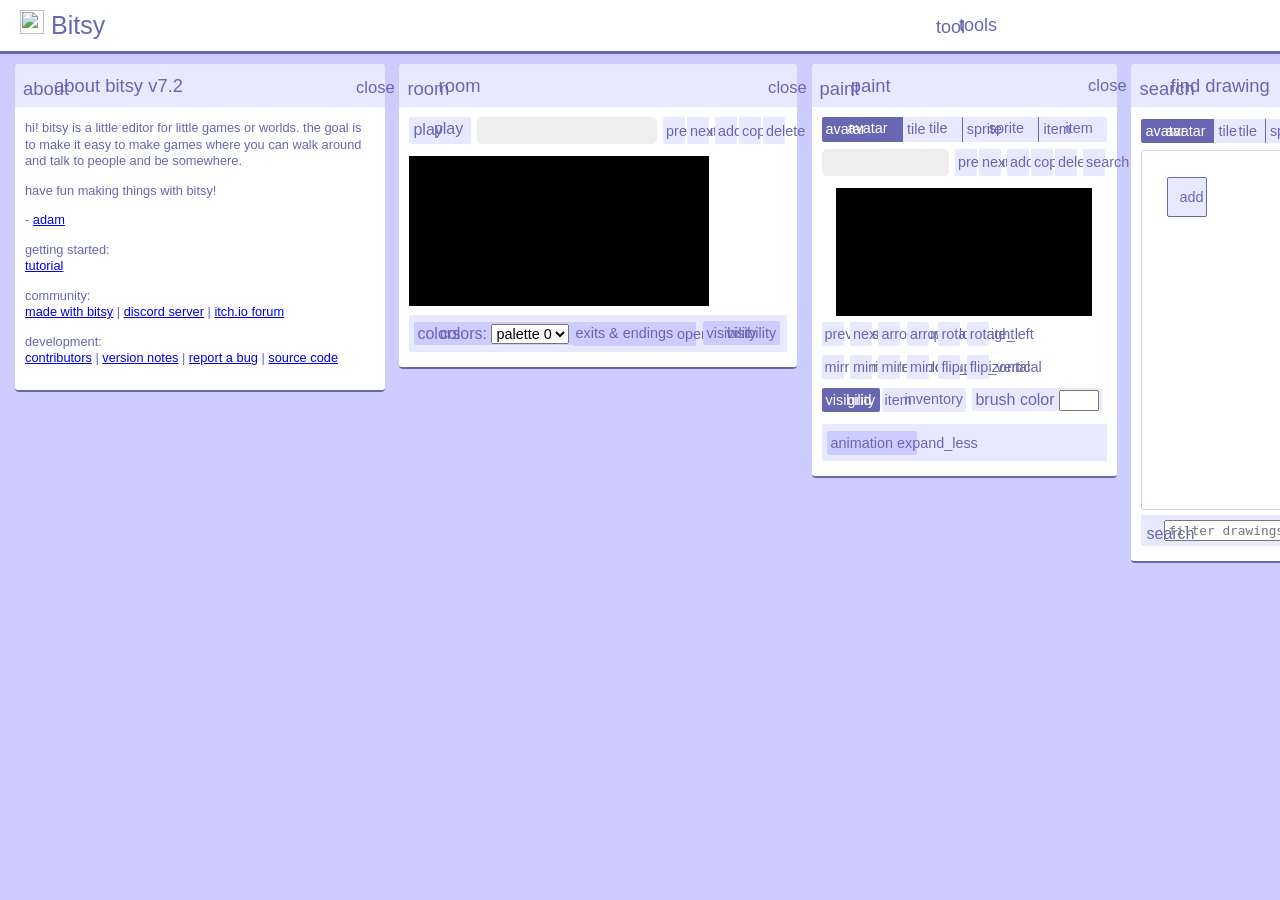
==== commit 73b78aec: "Merge branch 'master' into outofscope-come-back-later" ====
--- a/editor/index.html
+++ b/editor/index.html
@@ -1,8 +1,8 @@
-<!DOCTYPE HTML>
+﻿<!DOCTYPE HTML>
 <html>
 	<head>
 		<meta charset="UTF-8">
-		<title>Bitsy 3D</title>
+		<title>Bitsy</title>
 		<link rel="icon" type="image/png" href="image/cat5.png" />
 
 		<!-- STYLES -->
@@ -46,14 +46,6 @@
 		<script src="script/dialog_editor.js"></script>
 		<script src="script/editor.js"></script>
 		<script src="script/inventory.js"></script>
-	
-		<!-- 3D EDITOR DEPENDENCIES -->
-		<script src="libs/babylon.js"></script>
-
-		<!-- 3D EDITOR -->
-		<script src="script/3d/bitsy3d.js"></script>
-		<script src="script/3d/name-tags-compatibility.js"></script>
-		<script src="script/3d/editor3d.js"></script>
 
 		<!-- FONTS -->
 		<link href="style/googleNunito.css" rel="stylesheet">
@@ -111,22 +103,10 @@
 					<span class="localize room_tool_name">room</span>
 				</label>
 
-				<input type="checkbox" value="room3dPanel" id="room3dCheck" onclick="togglePanelAnimated(event);" checked/>
-				<label title="show / hide 3d editor window" for="room3dCheck">
-					<span class="bitsy_icon icon_space_right">scene_3d</span>
-					<span>3d scene</span>
-				</label>
-
 				<input type="checkbox" value="exitsPanel" id="exitsCheck" onclick="togglePanelAnimated(event);" />
 				<label title="show / hide exits & endings window" for="exitsCheck">
 					<span class="bitsy_icon icon_space_right">exits_endings</span>
 					<span class="localize marker_tool_name">exits & endings</span>
-				</label>
-
-				<input type="checkbox" value="meshPanel" id="meshCheck" onclick="togglePanelAnimated(event);"  checked/>
-				<label title="show / hide mesh window" for="meshCheck">
-					<span class="bitsy_icon icon_space_right">settings_3d</span>
-					<span>3d settings</span>
 				</label>
 
 				<input type="checkbox" value="paintPanel" id="paintCheck" onclick="togglePanelAnimated(event);"  checked/>
@@ -243,7 +223,6 @@
 							<span class="bitsy_icon icon_large icon_space_right">about</span>
 							<span class="localize about_tool_title">about bitsy</span>
 							 <span class="curVersionLabel"></span>
-							 <span>3d</span>
 						</div>
 					</div>
 					<div id="aboutInner">
@@ -263,20 +242,6 @@
 						</p>
 
 						<p>
-							<span>this is a flavor of bitsy extended with 3d editor</span>
-						</p>
-						<p>
-							<span>huge thank you to adam for bitsy, sean for making the original 3d hack that inspired me to get into bitsy hacking, eventually resulting in this 3d editor, ayo, freya, dana, ash, thatguynm, rose, onion, candle and other bitsy folks for experimenting with bitsy 3d stuff early on, for their advice, conversations, support and encouragement. thank you to freya, ayo, sean, ceri, candle dana and bob for supporting me on patreon💜</span>
-						</p>
-
-						<p>
-							- 
-							<a target="_blank" href="https://www.twitter.com/aloelazoe">
-								<span>elkie</span>
-							</a>
-						</p>
-
-						<p>
 							getting started: <br/>
 							<a target="_blank" href="https://www.shimmerwitch.space/bitsyTutorial.html">tutorial</a>
 						</p>
@@ -290,287 +255,13 @@
 
 						<p>
 							development: <br/>
-							<a target="_blank" href="https://github.com/aloelazoe/bitsy-3d/blob/master/CREDITS.md">contributors</a> |
-							<a target="_blank" href="https://github.com/aloelazoe/bitsy-3d/blob/master/VERSION_NOTES.txt">version notes</a> |
-							<a target="_blank" href="https://github.com/aloelazoe/bitsy-3d/issues">report a bug</a> |
-							<a target="_blank" href="https://github.com/aloelazoe/bitsy-3d">source code</a>
+							<a target="_blank" href="https://github.com/le-doux/bitsy/blob/master/CREDITS.md">contributors</a> |
+							<a target="_blank" href="https://github.com/le-doux/bitsy/blob/master/VERSION_NOTES.txt">version notes</a> |
+							<a target="_blank" href="https://github.com/le-doux/bitsy/issues">report a bug</a> |
+							<a target="_blank" href="https://github.com/le-doux/bitsy">source code</a>
 						</p>
 					</div>
 				</div>
-
-				<div id="room3dPanel" class="panel">
-					<div class="bar">
-						<button title="minimize 3d editor window" class="light panelBarClose" onclick="hidePanel('room3dPanel');">
-							<span class="bitsy_icon">close</span>
-						</button>
-
-						<div title="3d editor window" class="panelBarTitle" onmousedown="grabCard(event);">
-							<span class="bitsy_icon icon_large icon_space_right">scene_3d</span>
-							<span>3d scene</span>
-						</div>
-					</div>
-
-					<div style="margin-bottom:2px;">			
-						<input type="checkbox" id="playModeCheck3d" onclick="togglePlayMode(event);" />
-						<label title="play / pause game" for="playModeCheck3d">
-							<span id="playModeIcon" class="bitsy_icon">play</span>
-							<span id="playModeText" class="localize play_game">play</span> <!-- TODO LOCALIZE: also stop_game -->
-						</label>
-
-						<input type="checkbox" id="previewCameraInputScene3d" onclick="meshPanel.switchPreviewCamera(event.target.checked);" />
-						<label id="previewCameraLabelScene3d" title="switch between editor and game cameras" for="previewCameraInputScene3d">
-							<span class="bitsy_icon">camera</span>
-						</label>
-
-						<input type="checkbox" id="axesGizmoCheck" onclick="room3dPanel.switchAxesGizmo(event);" checked/>
-						<label title="switch 3d axes gizmo on and off" for="axesGizmoCheck" style="padding-left: 7px; padding-bottom: 7px; padding-top: 6px; float: right; margin-right: 0px;">
-							<span class="bitsy_icon icon_space_right">settings_3d</span>
-						</label>
-					</div>
-
-					<div id="gameContainer" style="position: relative;">
-						<canvas id="sceneCanvas" width="512" height="512" style="width: 100%; height: 100%;"></canvas>
-						<canvas id="textCanvas" style="width: 100%; height: auto; position: absolute; left: 0%; background: none; pointer-events: none;"></canvas>
-					</div>
-
-					<div id="room3dStackControls" class="controlBox">
-						<button title="previous stack" class="color0" onclick="room3dPanel.selectAdjacent(-1);">
-							<span class="bitsy_icon">previous</span>
-						</button>
-						<button title="next stack" class="color0" onclick="room3dPanel.selectAdjacent(1);">
-							<span class="bitsy_icon">next</span>
-						</button>
-						<button title="add new stack" class="color0" onclick="newRoom();">
-							<span class="bitsy_icon">add</span>
-						</button>
-						<button title="duplicate stack" class="color0" onclick="room3dPanel.duplicate();">
-							<span class="bitsy_icon">copy</span>
-						</button>
-						<button title="delete stack" class="color0" onclick="room3dPanel.delete();">
-							<span class="bitsy_icon">delete</span>
-						</button>
-						<button title="take a screenshot" class="color0" onclick="editor3d.takeScreenshot = true">
-							<span class="bitsy_icon">record_snapshot</span>
-						</button>
-						<span id="room3dControlsTip"><b>shift</b>: grid, <b>alt</b>: select, <b>[controlKeyDisplayName]</b>: remove</span>
-					</div>
-				</div>
-
-				<div id="meshPanel" class="panel">
-					<div class="bar">
-						<button title="minimize mesh window" class="light panelBarClose" onclick="hidePanel('meshPanel');">
-							<span class="bitsy_icon">close</span>
-						</button>
-
-						<div title="mesh window" class="panelBarTitle" onmousedown="grabCard(event);">
-							<span class="bitsy_icon icon_large icon_space_right">settings</span>
-							<span>3d settings</span>
-						</div>
-					</div>
-
-					<form>
-						<input type="radio" name="3d settings tabs" value="mesh" onclick="meshPanel.onTabMesh();" id="settings3dTabMesh" checked>
-						<label title="configure the mesh" for="settings3dTabMesh" class="left">
-							<span class="bitsy_icon icon_space_right">cube_3d</span>
-							<span>mesh</span>
-						</label>
-						<input type="radio" name="3d settings tabs" value="camera" onclick="meshPanel.onTabCamera();" id="settings3dTabCamera">
-						<label title="configure the camera" for="settings3dTabCamera" class="middle">
-							<span class="bitsy_icon icon_space_right">camera</span>
-							<span>camera</span>
-						</label>
-						<input type="radio" name="3d settings tabs" value="game" onclick="meshPanel.onTabGame();" id="settings3dTabGame">
-						<label title="game settings" for="settings3dTabGame" class="right">
-							<span class="bitsy_icon icon_space_right">settings</span>
-							<span>game</span>
-						</label>
-					</form>
-
-					<p id="playModeWarning" style="display:none">changes made in play mode won't be saved</p>
-
-					<div id="settings3dMesh">
-						<div id="meshBaseName" class="controlBox" style="margin-top: 8px">
-							<p>type id: name</p>
-						</div>
-
-						<form style="margin-bottom:5px;">
-							<input type="radio" name="mesh tab" value="base" onclick="meshPanel.onTabBase();" id="meshTabBase" checked>
-							<label title="configure the mesh" for="meshTabBase" class="left">
-								<span>base</span>
-							</label>
-							<input type="radio" name="mesh tab" value="children" onclick="meshPanel.onTabChildren();" id="meshTabChildren">
-							<label title="add child meshes to combine this object with others" for="meshTabChildren" class="right">
-								<span>children</span>
-							</label>
-						</form>
-
-						<form id="meshChildrenList" style="display:none; margin-top:5px; margin-bottom:5px;" ondrop="meshPanel.addChildDropHandler(event)" ondragover="meshPanel.addChildDragoverHandler(event)">
-							<!-- <div>
-								<input type="radio" name="children list" value="childMeshExample" onclick="meshPanel.selectChild(event);" id="childMeshExample" checked>
-								<label for="childMeshExample">
-									<span>childMeshExample</span>
-								</label>
-							</div> -->
-							<!-- children elements are added dynamically -->
-
-							<div id="meshAddChildButton" style="display:none; margin-top:2px; margin-bottom:7px;">
-								<input type="radio" name="children list" value="new" onclick="meshPanel.onAddChildButton(event);" id="addChildButtonInput">
-								<label for="addChildButtonInput" title="add another mesh as a 'child' object which will be positioned relative to this one, its 'parent'">
-									<span class="bitsy_icon">add</span>
-								</label>
-							</div>
-						</form>
-
-						<div id="meshAddChildArea" class="controlBox" ondrop="meshPanel.addChildDropHandler(event)" ondragover="meshPanel.addChildDragoverHandler(event)" style="display:none; margin-top:5px;">
-							<p style="margin: 20px">drag and drop a drawing from<br>"find drawing" panel<br>to add it as a child mesh</p>
-						</div>
-
-						<div id="meshConfig" class="controlBox" style="width: 256px">
-							<div id="meshType" title="model to use for displaying currently selected bitsy drawing in 3d">
-								<span>type</span>:
-								<select id="meshTypeSelect" onchange="meshPanel.onChangeType();">
-									<!-- options are added dynamically -->
-								</select>
-								<select title="select subtype" id="meshSubTypeSelect" onchange="meshPanel.onChangeType();">
-									<!-- options are added dynamically -->
-								</select>
-							</div>
-							<div id="meshTransparency" title="check if background color on this mesh should be made transparent">
-								<label for="meshTransparencyCheck">transparent background</label>:
-								<input type="checkbox" id="meshTransparencyCheck" style="display:initial" onchange="meshPanel.onChangeTransparency();">
-							</div>
-							<div class="meshAlpha" title="how opaque or translucent all non-transparent colors on this mesh should be">
-								<label for="meshAlphaInput">opacity:</label>
-								<input id="meshAlphaInput" type="number" value="1" min="0" max="1" step="0.01" style="width: 50px" onchange="meshPanel.onChangeAlpha(event);">
-							</div>
-							<div id="meshHidden" title="check if this drawing should only be visible in the editor">
-								<label for="meshHiddenCheck">hidden - only show in editor</label>:
-								<input type="checkbox" id="meshHiddenCheck" style="display:initial" onchange="meshPanel.onChangeHidden();">
-							</div>
-
-							<input type="checkbox" id="transformCheck" onclick="meshPanel.onToggleTransform();" />
-							<label title="translation (offset), rotation and scale settings" for="transformCheck">
-								<span>transform</span>
-								<span id="transformCheckIcon" class="bitsy_icon">arrow_up</span>
-							</label>
-
-							<div id="transform" style="display:none;">
-								<div id="transformTranslation">
-									<span class="bitsy_icon" title="translation (offset)" style="vertical-align:middle">translation</span>
-									<input type="text" id="transformTranslationX" title="translation on x axis" size="7" value="0">
-									<input type="text" id="transformTranslationY" title="translation on y axis" size="7" value="0">
-									<input type="text" id="transformTranslationZ" title="translation on z axis" size="7" value="0">
-								</div>
-								<div id="transformRotation">
-									<span class="bitsy_icon" title="rotation" style="vertical-align:middle">rotation</span>
-									<input type="text" id="transformRotationX" title="rotation in degrees around x axis" size="7" value="0">
-									<input type="text" id="transformRotationY" title="rotation in degrees around y axis" size="7" value="0">
-									<input type="text" id="transformRotationZ" title="rotation in degrees around z axis" size="7" value="0">
-								</div>
-								<div id="transformScale">
-									<span class="bitsy_icon" title="scale" style="vertical-align:middle">expand_more</span>
-									<input type="text" id="transformScaleX" title="scale on x axis" size="7" value="1">
-									<input type="text" id="transformScaleY" title="scale on y axis" size="7" value="1">
-									<input type="text" id="transformScaleZ" title="scale on z axis" size="7" value="1">
-								</div>
-							</div>
-						</div>
-					</div> <!-- settings3dMesh -->
-
-					<div id="settings3dCamera" class="controlBox" style="display: none; margin-top: 8px;">
-						<div id="previewCameraDiv" style="margin-bottom:2px;">			
-							<input type="checkbox" id="previewCameraInput" onclick="meshPanel.switchPreviewCamera(event.target.checked);" />
-							<label title="switch between editor and game cameras" for="previewCameraInput">
-								<span id="previewCameraIcon" class="bitsy_icon">visibility</span>
-								<span id="previewCameraSpan">preview game camera</span>
-							</label>
-						</div>
-
-						<select id="settings3dCameraPreset" title="select a camera preset" onchange="meshPanel.onChangeCameraPreset(event);">
-							<option value="custom" id="customCameraPresetOption">custom</option>
-							<!-- generate other options dynamically -->
-						</select>
-						<br>
-						<input type="checkbox" id="settings3dCameraAdvancedCheck" onclick="meshPanel.toggleAdvancedCameraSettings(event);">
-						<label title="show / hide advanced camera settings" for="settings3dCameraAdvancedCheck">
-							<span>advanced camera settings</span>
-							<span id="cameraAdvancedSettingsCheckIcon" class="bitsy_icon">arrow_up</span>
-						</label>
-						<br>
-						<div id="settings3dCameraAdvanced" style="display:none;">
-							<label for="settings3dCameraType">type: </label>
-							<select id="settings3dCameraType" onchange="meshPanel.onChangeCameraType(event);">
-								<!-- generate options dynamically -->
-							</select>
-							<br>
-							<label for="settings3dCameraMode">mode: </label>
-							<select id="settings3dCameraMode" onchange="meshPanel.onChangeCameraMode(event);">
-								<option value="perspective">perspective</option>
-								<option value="orthographic">orthographic</option>
-							</select>
-						</div>
-					</div>
-
-					<div id="settings3dGame" style="display: none; margin-top: 8px;">
-						<!-- todo: add reset button -->
-						<!-- engine size -->
-						<div class="controlBox" style="padding-bottom: 10px;">
-							<form>
-								<span>rendering resolution:</span>
-								<br/>
-								<input type="radio" name="engineSize" value="auto" onclick="meshPanel.onChangeEngineSize(event);" id="engineSizeOptionAuto" checked>
-								<label title="use display resolution" for="engineSizeOptionAuto" class="left">
-									<span class="bitsy_icon">pagesize_full</span>
-									<span>auto</span>
-								</label>
-
-								<input type="radio" name="engineSize" value="fixed" onclick="meshPanel.onChangeEngineSize(event);" id="engineSizeOptionFixed">
-								<label title="set rendering resolution manually" for="engineSizeOptionFixed" class="right">
-									<span class="bitsy_icon">pagesize_fixed</span>
-									<span>fixed</span>
-								</label>
-
-								<div id="engineSizeFixedInput" style="display:none; margin-top:10px;">
-									<span class="controlBox" style="margin-right:5px;">
-										width: <input type="number" min="0" value="512" style="width:60px;" id="engineWidthInput" onchange="meshPanel.onChangeEngineSize(event);"> px
-									</span>
-									<span class="controlBox">
-										height: <input type="number" min="0" value="512" style="width:60px;" id="engineHeightInput" onchange="meshPanel.onChangeEngineSize(event);"> px
-									</span>
-								</div>
-							</form>
-						</div>
-						<!-- canvas size -->
-						<div class="controlBox" style="padding-bottom: 10px;">
-							<form>
-								<span>canvas size:</span>
-								<br/>
-								<input type="radio" name="canvasSize" value="auto" onclick="meshPanel.onChangeCanvasSize(event);" id="canvasSizeOptionAuto" checked>
-								<label title="fit the screen. will maintain aspect ratio when using fixed rendering resolution" for="canvasSizeOptionAuto" class="left">
-									<span class="bitsy_icon">pagesize_full</span>
-									<span>auto</span>
-								</label>
-
-								<input type="radio" name="canvasSize" value="fixed" onclick="meshPanel.onChangeCanvasSize(event);" id="canvasSizeOptionFixed">
-								<label title="set canvas size manually" for="canvasSizeOptionFixed" class="right">
-									<span class="bitsy_icon">pagesize_fixed</span>
-									<span>fixed</span>
-								</label>
-
-								<div id="canvasSizeFixedInput" style="display:none; margin-top:10px;">
-									<span class="controlBox" style="margin-right:5px;">
-										width: <input type="number" min="0" value="512" style="width:60px;" id="canvasWidthInput" onchange="meshPanel.onChangeCanvasSize(event);"> px
-									</span>
-									<span class="controlBox">
-										height: <input type="number" min="0" value="512" style="width:60px;" id="canvasHeightInput" onchange="meshPanel.onChangeCanvasSize(event);"> px
-									</span>
-								</div>
-							</form>
-						</div>
-						<div id="gameSettings3dGrouped" class="controlBox"></div>
-					</div>
-
-				</div> <!-- meshPanel -->
 
 				<div id="roomPanel" class="panel">
 					<div class="bar">
@@ -907,134 +598,188 @@
 					</div>
 				</div>
 
-				<div id="paintPanel" class="panel color1">
-					<div class="bar color1">
-
-						<button title="minimize paint window" class="light panelBarClose" onclick="hidePanel('paintPanel');" style="line-height: 100%; margin-top: 2px;">
-							<span class="bitsy_icon">close</span>
-						</button>
-
-						<div title="paint window" class="panelBarTitle" onmousedown="grabCard(event);">
-							<span class="bitsy_icon icon_large icon_space_right">paint</span>
-							<span class="localize paint_tool_name">paint</span>
-						</div>
-					</div>
-					<form id="paintModeRadio" style="margin-bottom: 5px;">
-						<input type="radio" name="paint mode" value="avatar" onclick="on_paint_avatar();" id="paintOptionAvatar" checked>
-						<label title="edit the avatar: the player's character" for="paintOptionAvatar" class="left">
-							<span class="bitsy_icon icon_space_right">avatar</span>
-							<span class="localize avatar_label">avatar</span>
-						</label>
-
-						<input type="radio" name="paint mode" value="tile" onclick="on_paint_tile();" id="paintOptionTile">
-						<label title="edit tiles: pieces of scenery" for="paintOptionTile" class="middle">
-							<span class="bitsy_icon icon_space_right">tile</span>
-							<span class="localize tile_label">tile</span>
-						</label>
-
-						<input type="radio" name="paint mode" value="sprite" onclick="on_paint_sprite();" id="paintOptionSprite">
-						<label title="edit sprites: non-player characters and interactive objects" for="paintOptionSprite" class="middle">
-							<span class="bitsy_icon icon_space_right">sprite</span>
-							<span class="localize sprite_label">sprite</span>
-						</label>
-
-						<input type="radio" name="paint mode" value="item" onclick="on_paint_item();" id="paintOptionItem">
-						<label title="edit items: things the player can pick up" for="paintOptionItem" class="right">
-							<span class="bitsy_icon icon_space_right">item</span>
-							<span class="localize item_label">item</span>
-						</label>
-						
-					</form>
-					<div id="paintNavigationControls" class="navControl">
-						<input title="a name to refer to this drawing" type="text" id="drawingName" class="textInputField" onchange="on_drawing_name_change();" size="10"></input>
-
-						<span class="spacer"></span>
-
-						<button title="previous drawing" class="color0 disableForAvatar" onclick="prev();">
-							<span class="bitsy_icon">previous</span>
-						</button>
-						<button title="next drawing" class="color0 disableForAvatar" onclick="next();">
-							<span class="bitsy_icon">next</span>
-						</button>
-
-						<span class="spacer"></span>
-
-						<button title="add drawing" class="color0 disableForAvatar" onclick="newDrawing();">
-							<span class="bitsy_icon">add</span>
-						</button>
-						<button title="duplicate drawing" class="color0 disableForAvatar" onclick="duplicateDrawing();">
-							<span class="bitsy_icon">copy</span>
-						</button>
-						<button title="delete drawing" class="color0 disableForAvatar" onclick="deleteDrawing();">
-							<span class="bitsy_icon">delete</span>
-						</button>
-
-						<span class="spacer"></span>
-
-						<button title="find drawing: browse list of all drawings" class="color0" onclick="showPanel('paintExplorerPanel', 'paintPanel');">
-							<span class="bitsy_icon">search</span>
-						</button>
-					</div>
-					<div style="margin-bottom: 5px;">
-						<canvas id="paint"></canvas>
-					</div>
-					<div id="paintEditMain">
-						<div class="buttonGroup" style="margin-bottom: 10px;">
-							<input type="checkbox" id="paintGridCheck" onclick="togglePaintGrid(event);" checked/>
-							<label title="show / hide grid" for="paintGridCheck">
-								<span id="paintGridIcon" class="bitsy_icon icon_space_right">visibility</span>
-								<span class="localize grid_toggle_visible">grid</span>
-							</label>
-							<button id="showInventoryButton" title="show inventory" onclick="showPanel('inventoryPanel', 'paintPanel');">
-								<span class="bitsy_icon">item</span>
-								<span class="localize inventory_tool_name">inventory</span>
-							</button>
-						</div>
-					</div>
-
-					<div id="wall" class="controlBox" style="display:none;">
-						<input type="checkbox" id="wallCheckbox" onchange="on_toggle_wall(event);">
-						<label title="make tile an impassible wall" for="wallCheckbox">
-							<span id="wallCheckboxIcon" class="bitsy_icon">wall_off</span>
-							<span class="localize wall_toggle">wall</span>
-						</label>
-					</div>
-					<div id="dialog" style="display:none;">
-					</div>
-
-					<div id="animationOuter" class="controlBox">
-						<div id="isAnimated">
-							<input type="checkbox" id="animatedCheckbox" onchange="on_toggle_animated();">
-							<label title="add animation to drawing" for="animatedCheckbox">
-								<span class="localize animation_title">animation</span>
-								<span id="animatedCheckboxIcon" class="bitsy_icon">expand_less</span>
-							</label>
-						</div>
-						<div id="animation" style="display:none;">
-							<div class="buttonGroup">
-								<div class="animationThumbnail preview">
-									<img id="animationThumbnailPreview" />
-									<div>
-										<span class="localize animation_preview">preview</span>
-									</div>
-								</div>
-								<div id="animationKeyframe1" class="animationThumbnail left selected" onclick="on_paint_frame1();">
-									<img id="animationThumbnailFrame1" />
-									<div>
-										<span class="localize animation_frame1">frame 1</span>
-									</div>
-								</div>
-								<div id="animationKeyframe2" class="animationThumbnail right unselected" onclick="on_paint_frame2();">
-									<img id="animationThumbnailFrame2" />
-									<div>
-										<span class="localize animation_frame2">frame 2</span>
-									</div>
-								</div>
-							</div>
-						</div>
-					</div>
-					
-				</div>
+                <div id="paintPanel" class="panel color1">
+                    <div class="bar color1">
+
+                        <button title="minimize paint window" class="light panelBarClose" onclick="hidePanel('paintPanel');" style="line-height: 100%; margin-top: 2px;">
+                            <span class="bitsy_icon">close</span>
+                        </button>
+
+                        <div title="paint window" class="panelBarTitle" onmousedown="grabCard(event);">
+                            <span class="bitsy_icon icon_large icon_space_right">paint</span>
+                            <span class="localize paint_tool_name">paint</span>
+                        </div>
+                    </div>
+                    <form id="paintModeRadio" style="margin-bottom: 5px;">
+                        <input type="radio" name="paint mode" value="avatar" onclick="on_paint_avatar();" id="paintOptionAvatar" checked>
+                        <label title="edit the avatar: the player's character" for="paintOptionAvatar" class="left">
+                            <span class="bitsy_icon icon_space_right">avatar</span>
+                            <span class="localize avatar_label">avatar</span>
+                        </label>
+
+                        <input type="radio" name="paint mode" value="tile" onclick="on_paint_tile();" id="paintOptionTile">
+                        <label title="edit tiles: pieces of scenery" for="paintOptionTile" class="middle">
+                            <span class="bitsy_icon icon_space_right">tile</span>
+                            <span class="localize tile_label">tile</span>
+                        </label>
+
+                        <input type="radio" name="paint mode" value="sprite" onclick="on_paint_sprite();" id="paintOptionSprite">
+                        <label title="edit sprites: non-player characters and interactive objects" for="paintOptionSprite" class="middle">
+                            <span class="bitsy_icon icon_space_right">sprite</span>
+                            <span class="localize sprite_label">sprite</span>
+                        </label>
+
+                        <input type="radio" name="paint mode" value="item" onclick="on_paint_item();" id="paintOptionItem">
+                        <label title="edit items: things the player can pick up" for="paintOptionItem" class="right">
+                            <span class="bitsy_icon icon_space_right">item</span>
+                            <span class="localize item_label">item</span>
+                        </label>
+
+                    </form>
+                    <div id="paintNavigationControls" class="navControl">
+                        <input title="a name to refer to this drawing" type="text" id="drawingName" class="textInputField" onchange="on_drawing_name_change();" size="10"></input>
+
+                        <span class="spacer"></span>
+
+                        <button title="previous drawing" class="color0 disableForAvatar" onclick="prev();">
+                            <span class="bitsy_icon">previous</span>
+                        </button>
+                        <button title="next drawing" class="color0 disableForAvatar" onclick="next();">
+                            <span class="bitsy_icon">next</span>
+                        </button>
+
+                        <span class="spacer"></span>
+
+                        <button title="add drawing" class="color0 disableForAvatar" onclick="newDrawing();">
+                            <span class="bitsy_icon">add</span>
+                        </button>
+                        <button title="duplicate drawing" class="color0 disableForAvatar" onclick="duplicateDrawing();">
+                            <span class="bitsy_icon">copy</span>
+                        </button>
+                        <button title="delete drawing" class="color0 disableForAvatar" onclick="deleteDrawing();">
+                            <span class="bitsy_icon">delete</span>
+                        </button>
+
+                        <span class="spacer"></span>
+
+                        <button title="find drawing: browse list of all drawings" class="color0" onclick="showPanel('paintExplorerPanel', 'paintPanel');">
+                            <span class="bitsy_icon">search</span>
+                        </button>
+                    </div>
+                    <div style="margin-bottom: 5px;">
+                        <canvas id="paint"></canvas>
+                    </div>
+
+                    <div id="paintTransform">
+                        <div class="buttonGroup" style="margin-bottom: 5px; margin-right: 3px;">
+                            <button title="nudge left" class="color0" onclick="nudgeDrawing(0);">
+                                <span class="bitsy_icon">previous</span>
+                            </button>
+                            <button title="nudge right" class="color0" onclick="nudgeDrawing(1);">
+                                <span class="bitsy_icon">next</span>
+                            </button>
+                            <button title="nudge up" class="color0" onclick="nudgeDrawing(2);">
+                                <span class="bitsy_icon">arrow_up</span>
+                            </button>
+                            <button title="nudge down" class="color0" onclick="nudgeDrawing(3);">
+                                <span class="bitsy_icon">arrow_down</span>
+                            </button>
+                        </div>
+                        <div class="buttonGroup" style="margin-bottom: 5px; margin-right: 3px;">
+                            <button title="rotate clockwize" class="color0" onclick="rotateDrawing(1);">
+                                <span class="bitsy_icon">rotate_right</span>
+                            </button>
+                            <button title="rotate counter-clockwize" class="color0" onclick="rotateDrawing(0);">
+                                <span class="bitsy_icon">rotate_left</span>
+                            </button>
+                        </div>
+                    </div>
+                    <div id="paintMirror">
+                        <div class="buttonGroup" style="margin-bottom: 5px; margin-right: 3px;">
+                            <button title="mirror to right" class="color0" onclick="mirrorDrawing(1);">
+                                <span class="bitsy_icon">mirror_right</span>
+                            </button>
+                            <button title="mirror to left" class="color0" onclick="mirrorDrawing(0);">
+                                <span class="bitsy_icon">mirror_left</span>
+                            </button>
+                            <button title="mirror to down" class="color0" onclick="mirrorDrawing(3);">
+                                <span class="bitsy_icon">mirror_down</span>
+                            </button>
+                            <button title="mirror to up" class="color0" onclick="mirrorDrawing(2);">
+                                <span class="bitsy_icon">mirror_up</span>
+                            </button>
+                        </div>
+                        <div class="buttonGroup" style="margin-bottom: 5px; margin-right: 3px;">
+                            <button title="horizontal flip" class="color0" onclick="flipDrawing(1);">
+                                <span class="bitsy_icon">flip_horizontal</span>
+                            </button>
+                            <button title="vertical flip" class="color0" onclick="flipDrawing(0);">
+                                <span class="bitsy_icon">flip_vertical</span>
+                            </button>
+                        </div>
+                    </div>
+
+                    <div id="paintEditMain">
+                        <div class="buttonGroup" style="margin-bottom: 10px;">
+                            <input type="checkbox" id="paintGridCheck" onclick="togglePaintGrid(event);" checked />
+                            <label title="show / hide grid" for="paintGridCheck">
+                                <span id="paintGridIcon" class="bitsy_icon icon_space_right">visibility</span>
+                                <span class="localize grid_toggle_visible">grid</span>
+                            </label>
+                            <button id="showInventoryButton" title="show inventory" onclick="showPanel('inventoryPanel', 'paintPanel');">
+                                <span class="bitsy_icon">item</span>
+                                <span class="localize inventory_tool_name">inventory</span>
+                            </button>
+                            <span id="drawingPaintCol" title="paint with this color" class="controlSpan">
+                                <span class="localize brush_color">brush color</span>
+                                <input type="text" id="paintColor" size="3" />
+                            </span>
+                        </div>
+                    </div>
+
+                    <div id="wall" class="controlBox" style="display:none;">
+                        <input type="checkbox" id="wallCheckbox" onchange="on_toggle_wall(event);">
+                        <label title="make tile an impassible wall" for="wallCheckbox">
+                            <span id="wallCheckboxIcon" class="bitsy_icon">wall_off</span>
+                            <span class="localize wall_toggle">wall</span>
+                        </label>
+                    </div>
+                    <div id="dialog" style="display:none;">
+                    </div>
+
+                    <div id="animationOuter" class="controlBox">
+                        <div id="isAnimated">
+                            <input type="checkbox" id="animatedCheckbox" onchange="on_toggle_animated();">
+                            <label title="add animation to drawing" for="animatedCheckbox">
+                                <span class="localize animation_title">animation</span>
+                                <span id="animatedCheckboxIcon" class="bitsy_icon">expand_less</span>
+                            </label>
+                        </div>
+                        <div id="animation" style="display:none;">
+                            <div class="buttonGroup">
+                                <div class="animationThumbnail preview">
+                                    <img id="animationThumbnailPreview" />
+                                    <div>
+                                        <span class="localize animation_preview">preview</span>
+                                    </div>
+                                </div>
+                                <div id="animationKeyframe1" class="animationThumbnail left selected" onclick="on_paint_frame1();">
+                                    <img id="animationThumbnailFrame1" />
+                                    <div>
+                                        <span class="localize animation_frame1">frame 1</span>
+                                    </div>
+                                </div>
+                                <div id="animationKeyframe2" class="animationThumbnail right unselected" onclick="on_paint_frame2();">
+                                    <img id="animationThumbnailFrame2" />
+                                    <div>
+                                        <span class="localize animation_frame2">frame 2</span>
+                                    </div>
+                                </div>
+                            </div>
+                        </div>
+                    </div>
+
+                </div>
 
 				<div id="paintExplorerPanel" class="panel color1">
 					<div class="bar color1">
@@ -1136,25 +881,19 @@
 						</button>
 					</div>
 
-					<form id="colorPaletteForm">
-						<input type="radio" name="colorPalette" value="background" id="colorPaletteOptionBackground" onclick="changeColorPickerIndex(0);" checked>
-						<label id="colorPaletteLabelBackground" for="colorPaletteOptionBackground" title="pick background color">
-							<span class="bitsy_icon icon_space_right">room</span>
-							<span class="localize palette_background">background color</span>
-						</label>
-
-						<input type="radio" name="colorPalette" value="background" id="colorPaletteOptionTile" onclick="changeColorPickerIndex(1);">
-						<label id="colorPaletteLabelTile" for="colorPaletteOptionTile" title="pick tile color">
-							<span class="bitsy_icon icon_space_right">tile</span>
-							<span class="localize palette_tile">tile color</span>
-						</label>
-
-						<input type="radio" name="colorPalette" value="background" id="colorPaletteOptionSprite" onclick="changeColorPickerIndex(2);">
-						<label id="colorPaletteLabelSprite" for="colorPaletteOptionSprite" title="pick sprite / avatar / item color">
-							<span class="bitsy_icon icon_space_right">sprite</span>
-							<span class="localize palette_sprite">sprite color</span>
-						</label>
-					</form>
+                    <div id="colorPaletteViewport">
+                        <div id="colorPaletteContent">
+                            <form id="colorPaletteForm">
+                                <span id="colorPaletteFormInner"></span>
+                                <div id="colorPaletteAdd" style="display:inline-block;">
+                                    <button title="add color" onclick="addColor(); return false;">
+                                        <span class="bitsy_icon">add</span>
+                                    </button>
+                                </div>
+                            </form>
+                        </div>
+                    </div>
+                    
 
 					<div id="colorPicker" title="color picker">
 						<canvas id="colorPickerWheel"></canvas>
@@ -1164,7 +903,7 @@
 						</div>
 						<input id="colorPickerHexText" class="textInputField" title="color picker hex code" type="text" />
 					</div>
-				</div>
+                </div>
 
 				<div id="dialogPanel" class="panel color3">
 					<div class="bar color3">
--- a/editor/style/editorStyle.css
+++ b/editor/style/editorStyle.css
@@ -285,7 +285,6 @@
 	margin-bottom:-6px; /* should be unnecesarry really */
 	display:inline-block;
 	image-rendering: pixelated;
-	image-rendering: -moz-crisp-edges;
 	border: solid 4px white;
 	/*border: none;*/
 }
@@ -366,6 +365,19 @@
 	/*background: red;*/
 }
 
+#paintMirror {
+    white-space: initial;
+    padding: none;
+    margin: none;
+    /*background: red;*/
+}
+#paintTransform {
+    white-space: initial;
+    padding: none;
+    margin: none;
+    /*background: red;*/
+}
+
 #paintModeRadio {
 	display: flex;
 }
@@ -389,6 +401,11 @@
 #paintPanel .buttonGroup {
 	padding: 0px;
 	margin: 0px;
+}
+
+#paintPanel .noSpace {
+    margin-right: 0px;
+    margin-left: 0px;
 }
 
 #dialogCodeText {
--- a/editor/style/editorButtons.css
+++ b/editor/style/editorButtons.css
@@ -115,7 +115,7 @@
 
 /*hack*/
 #toolsCheckFlexItem label {
-	/*border-radius: 4px;*/
+	border-radius: 4px;
 	/*font-size: 16px;*/
 }
 
--- a/editor/style/editorColors.css
+++ b/editor/style/editorColors.css
@@ -26,6 +26,7 @@
 	background: #e8e8ff;
 	color: #6767b2;
 }
+
 .controlBox button {
 	background: #ccccff;
 }
@@ -33,6 +34,19 @@
 .controlBox .controlBox button {
 	border: solid 1px #6767b2;
 }
+
+
+.controlBox .cancelButton {
+	background: #6767b2;
+	color: white;
+}
+
+.controlBox .cancelButton button {
+	background: #6767b2;
+	color: white;
+}
+
+
 button:active {
 	background: #6767b2;
 	color:white;
--- a/editor/style/colorPickerStyle.css
+++ b/editor/style/colorPickerStyle.css
@@ -39,19 +39,37 @@
 	width: 140px;
 }
 
+#colorPaletteViewport {
+    margin-top: 5px;
+    padding: 12px;
+    padding-top: 10px;
+    padding-bottom: 10px;
+    height: 130px;
+    overflow: scroll;
+    display: block;
+    white-space: normal;
+    border: solid 1px #ccccff;
+    border-radius: 2px;
+    resize: both;
+    width: 224px;
+}
+
+#colorPaletteContent {
+    /*width:224px;*/
+    margin: 0px;
+}
+
 #colorPaletteForm input[type=radio] + label {
-	display: block;
-	margin-bottom: 4px;
-	background: #e8e8ff;
-	color: black;
-	border-radius: 4px;
-	border: solid 1px #ddd;
+    display: inline-block;
+    margin-bottom: 4px;
+    background: #e8e8ff;
+    border-radius: 4px;
+    border: solid 1px #ddd;
 }
 
 #colorPaletteForm input[type=radio]:checked + label {
 	border: solid 2px black;
 	background: #e8e8ff;
-	color: black;
 	padding-top: 10px;
 	padding-bottom: 10px;
 	text-align: middle;
@@ -63,4 +81,12 @@
 	background: white;
 	border: solid 2px black;
 	pointer-events: none;
+}
+
+#colorPaletteForm input[type="radio"] + label.colorPaletteLabelDark {
+	color: white; /* white text for dark backgrounds */
+}
+
+#colorPaletteForm input[type="radio"] + label.colorPaletteLabelLight {
+	color: black; /* black text for light backgrounds */
 }
--- a/editor/style/iconStyle.css
+++ b/editor/style/iconStyle.css
@@ -0,0 +1,92 @@
+.bitsy_icon {
+	display: inline-block;
+	width: 16px;
+	height: 16px;
+	fill: #6767b2;
+}
+
+.icon_large {
+	width: 24px;
+	height: 24px;
+}
+
+.icon_space_right {
+	margin-right: 2px;
+}
+
+.icon_large .icon_space_right {
+	margin-right: 5px;
+}
+
+.panelBarTitle .bitsy_icon {
+	vertical-align: middle;
+}
+
+button .bitsy_icon {
+	vertical-align: middle;
+}
+
+input[type=radio] + label .bitsy_icon {
+	vertical-align: middle;
+}
+
+input[type=radio]:checked + label .bitsy_icon {
+	fill: white;
+}
+
+input[type=checkbox] + label .bitsy_icon {
+	vertical-align: middle;
+}
+
+input[type=checkbox]:checked + label .bitsy_icon {
+	fill: white;
+}
+
+.cancelButton .bitsy_icon {
+	fill: white;
+}
+
+.reverseColors .bitsy_icon {
+	fill: white;
+}
+
+#colorPaletteForm input[type="radio"] + label.colorPaletteLabelDark .bitsy_icon {
+	fill: white; /* white text for dark backgrounds */
+}
+
+#colorPaletteForm input[type="radio"] + label.colorPaletteLabelLight .bitsy_icon {
+	fill: black; /* black text for light backgrounds */
+}
+
+.icon_anim_frame0 {
+	display: none;
+}
+
+.bitsy_icon_anim.icon_anim0 .icon_anim_frame0 {
+	display: inline-block;
+}
+
+.icon_anim_frame1 {
+	display: none;
+}
+
+.bitsy_icon_anim.icon_anim1 .icon_anim_frame1 {
+	display: inline-block;
+}
+
+#gifRecordingText .bitsy_icon {
+	fill: red;
+}
+
+#gifEncodingText .bitsy_icon {
+	fill: green;
+}
+
+.actionBuilderCancel .bitsy_icon {
+	fill: white;
+}
+
+/* kind of specific here */
+.inventoryVariableBox button:hover .bitsy_icon {
+	fill: white;
+}
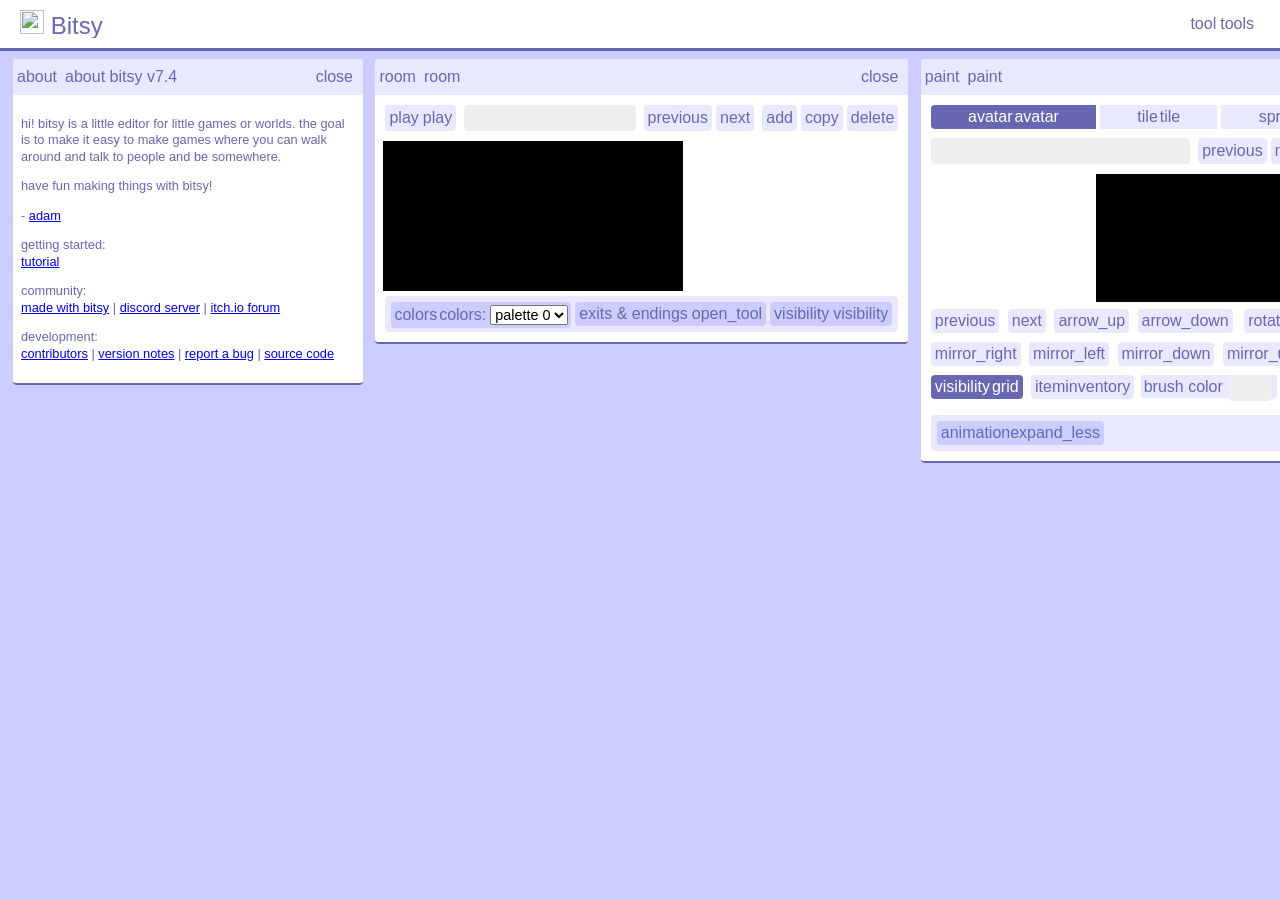
==== commit 80b1c1b4: "Merge branch 'main' into outofscope-come-back-later" ====
--- a/editor/index.html
+++ b/editor/index.html
@@ -6,6 +6,7 @@
 		<link rel="icon" type="image/png" href="image/cat5.png" />
 
 		<!-- STYLES -->
+		<link rel="stylesheet" type="text/css" href="style/bitsyStyle.css">
 		<link rel="stylesheet" type="text/css" href="style/editorStyle.css">
 		<link rel="stylesheet" type="text/css" href="style/editorButtons.css">
 		<link rel="stylesheet" type="text/css" href="style/editorColors.css">
@@ -15,7 +16,6 @@
 		<link rel="stylesheet" type="text/css" href="style/markerToolStyle.css">
 		<link rel="stylesheet" type="text/css" href="style/dialogToolStyle.css">
 		<link rel="stylesheet" type="text/css" href="style/responsiveStyle.css">
-		<link rel="stylesheet" type="text/css" href="style/navControlStyle.css">
 		<link rel="stylesheet" type="text/css" href="style/iconStyle.css">
 
 		<!-- GENERATED -->
@@ -31,12 +31,15 @@
 		<script src="script/engine/bitsy.js"></script>
 
 		<!-- EDITOR SCRIPTS -->
+		<script src="script/store.js"></script>
 		<script src="script/util.js"></script>
 		<script src="script/icons.js"></script>
+		<script src="script/menu.js"></script>
 		<script src="script/paint.js"></script>
 		<script src="script/room.js"></script>
 		<script src="script/room_markers.js"></script>
-		<script src="script/explorer.js"></script>
+		<script src="script/thumbnail.js"></script>
+		<script src="script/find.js"></script>
 		<script src="script/localization.js"></script>
 		<script src="script/event_manager.js"></script>
 		<script src="script/palette.js"></script>
@@ -67,23 +70,18 @@
 						<span title="Bitsy ~ make little worlds ~" id="bitsyLogoTitle">
 							<img src="image/cat.svg" height="24px" width="24px" id="bitsyLogo"/>
 							<span class="localize bitsy_title">Bitsy</span>
-						</span>	
+						</span>
 					</div>
 
 					<div id="titleFlexItem">
 						<div class="titleWidgetContainer"></div>
 					</div>
 
-					<div id="toolsCheckFlexItem">
-						<input type="checkbox" value="toolsPanel" id="toolsCheck" onclick="toggleToolBar(event);" />
-						<label title="show / hide toolbar" for="toolsCheck" id="toolsCheckLabel">
-							<span class="bitsy_icon icon_space_right">tool</span>
-							<span class="localize tools_label">tools</span>
-						</label>
-					</div>
-
-					<div id="topbarSpaceFlexItem"> <!-- TODO : do I still want this? -->
-					</div>
+					<input type="checkbox" value="toolsPanel" id="toolsCheck" onclick="toggleToolBar(event);" autocomplete="off" />
+					<label title="show / hide toolbar" for="toolsCheck" id="toolsCheckLabel" class="bitsy-menu-label">
+						<span class="bitsy_icon">tool</span>
+						<span class="localize tools_label">tools</span>
+					</label>
 
 				</div>
 
@@ -91,73 +89,73 @@
 
 			<div id="toolsPanel">
 
-				<input type="checkbox" value="aboutPanel" id="aboutCheck" onclick="togglePanelAnimated(event);" checked/>
+				<input type="checkbox" value="aboutPanel" id="aboutCheck" onclick="togglePanelAnimated(event);" autocomplete="off" checked/>
 				<label title="show / hide about window" for="aboutCheck">
 					<span class="bitsy_icon icon_space_right">about</span>
 					<span class="localize about_tool_name">about</span>
 				</label>
 				
-				<input type="checkbox" value="roomPanel" id="roomCheck" onclick="togglePanelAnimated(event);" checked/>
+				<input type="checkbox" value="roomPanel" id="roomCheck" onclick="togglePanelAnimated(event);" autocomplete="off" checked/>
 				<label title="show / hide room window" for="roomCheck">
 					<span class="bitsy_icon icon_space_right">room</span>
 					<span class="localize room_tool_name">room</span>
 				</label>
 
-				<input type="checkbox" value="exitsPanel" id="exitsCheck" onclick="togglePanelAnimated(event);" />
+				<input type="checkbox" value="exitsPanel" id="exitsCheck" onclick="togglePanelAnimated(event);" autocomplete="off" />
 				<label title="show / hide exits & endings window" for="exitsCheck">
 					<span class="bitsy_icon icon_space_right">exits_endings</span>
 					<span class="localize marker_tool_name">exits & endings</span>
 				</label>
 
-				<input type="checkbox" value="paintPanel" id="paintCheck" onclick="togglePanelAnimated(event);"  checked/>
+				<input type="checkbox" value="paintPanel" id="paintCheck" onclick="togglePanelAnimated(event);" autocomplete="off" checked/>
 				<label title="show / hide paint window" for="paintCheck">
 					<span class="bitsy_icon icon_space_right">paint</span>
 					<span class="localize paint_tool_name">paint</span>
 				</label>
-				
-				<input type="checkbox" value="paintExplorerPanel" id="paintExplorerCheck" onclick="togglePanelAnimated(event);" />
-				<label title="show / hide find drawing window" for="paintExplorerCheck">
-					<span class="bitsy_icon icon_space_right">search</span>
-					<span class="localize explorer_tool_name">find drawing</span>
-				</label>
-				
-				<input type="checkbox" value="colorsPanel" id="colorsCheck" onclick="togglePanelAnimated(event);"  checked/>
+
+				<input type="checkbox" value="colorsPanel" id="colorsCheck" onclick="togglePanelAnimated(event);" autocomplete="off" checked/>
 				<label title="show / hide color palette window" for="colorsCheck">
 					<span class="bitsy_icon icon_space_right">colors</span>
 					<span class="localize palette_tool_name">colors</span>
 				</label>
 
-				<input type="checkbox" value="dialogPanel" id="dialogCheck" onclick="togglePanelAnimated(event);"  checked/>
+				<input type="checkbox" value="dialogPanel" id="dialogCheck" onclick="togglePanelAnimated(event);" autocomplete="off" checked/>
 				<label title="show / hide dialog window" for="dialogCheck">
 					<span class="bitsy_icon icon_space_right">dialog</span>
 					<span class="localize dialog_tool_name">dialog</span>
 				</label>
 
-				<input type="checkbox" value="inventoryPanel" id="inventoryCheck" onclick="togglePanelAnimated(event);"  checked/>
+				<input type="checkbox" value="findPanel" id="findCheck" onclick="togglePanelAnimated(event);" autocomplete="off" />
+				<label title="show / hide find window" for="findCheck">
+					<span class="bitsy_icon icon_space_right">search</span>
+					<span>find</span> <!-- todo : localize -->
+				</label>
+
+				<input type="checkbox" value="inventoryPanel" id="inventoryCheck" onclick="togglePanelAnimated(event);" autocomplete="off" checked/>
 				<label title="show / hide inventory window" for="inventoryCheck">
 					<span class="bitsy_icon icon_space_right">item</span>
 					<span class="localize inventory_tool_name">inventory</span>
 				</label>
 				
-				<input type="checkbox" value="downloadPanel" id="downloadCheck" onclick="togglePanelAnimated(event);"  checked/>
+				<input type="checkbox" value="downloadPanel" id="downloadCheck" onclick="togglePanelAnimated(event);" autocomplete="off" checked/>
 				<label title="show / hide download window" for="downloadCheck">
 					<span class="bitsy_icon icon_space_right">file</span>
 					<span class="localize download_tool_name">download</span>
 				</label>
 				
-				<input type="checkbox" value="gifPanel" id="gifCheck" onclick="togglePanelAnimated(event);" />
+				<input type="checkbox" value="gifPanel" id="gifCheck" onclick="togglePanelAnimated(event);" autocomplete="off" />
 				<label title="show / hide gif recording window" for="gifCheck">
 					<span class="bitsy_icon icon_space_right">record</span>
 					<span class="localize gif_tool_name">record gif</span>
 				</label>
 				
-				<input type="checkbox" value="dataPanel" onclick="togglePanelAnimated(event);" id="dataCheck"/>
+				<input type="checkbox" value="dataPanel" onclick="togglePanelAnimated(event);" id="dataCheck" autocomplete="off" />
 				<label title="show / hide game data window" for="dataCheck">
 					<span class="bitsy_icon icon_space_right">game_data</span>
 					<span class="localize data_tool_name">game data</span>
 				</label>
 
-				<input type="checkbox" value="settingsPanel" onclick="togglePanelAnimated(event);" id="settingsCheck"/>
+				<input type="checkbox" value="settingsPanel" onclick="togglePanelAnimated(event);" id="settingsCheck" autocomplete="off" />
 				<label title="show / hide settings window" for="settingsCheck">
 					<span class="bitsy_icon icon_space_right">settings</span>
 					<span class="localize settings_tool_name">settings</span>
@@ -200,1084 +198,1056 @@
 		</div>
 
 		<div id="editorWindow" onmousewheel="blockScrollBackpage(event);">
-			<div id="editorContent">
-
-				<div id="titlePanel" class="panel color0">
-					<div class="bar color0">
-						<div title="title window" class="panelBarTitle" onmousedown="grabCard(event);">
-							<span class="bitsy_icon">text_edit</span>
-							<span class="localize title_tool_title">title</span>
-						</div>
-					</div>
-					<div id="titlePanelInner">
-						<div class="titleWidgetContainer"></div>
-					</div>
-				</div>
-
-				<div id="aboutPanel" class="panel color0">
-					<div class="bar color0">
-						<button title="minimize about window" class="light panelBarClose" onclick="hidePanel('aboutPanel');">
-							<span class="bitsy_icon">close</span>
-						</button>
-						<div title="about window" class="panelBarTitle" onmousedown="grabCard(event);">
-							<span class="bitsy_icon icon_large icon_space_right">about</span>
-							<span class="localize about_tool_title">about bitsy</span>
-							 <span class="curVersionLabel"></span>
-						</div>
-					</div>
-					<div id="aboutInner">
-						<p>
-							<span class="localize about1">hi! bitsy is a little editor for little games or worlds. the goal is to make it easy to make games where you can walk around and talk to people and be somewhere.</span>
-						</p>
-
-						<p>
-							<span class="localize about9">have fun making things with bitsy!</span>
-						</p>
-
-						<p>
-							- 
-							<a target="_blank" href="https://www.twitter.com/adamledoux">
-								<span class="localize about10_link_twitter">adam</span>
-							</a>
-						</p>
-
-						<p>
-							getting started: <br/>
-							<a target="_blank" href="https://www.shimmerwitch.space/bitsyTutorial.html">tutorial</a>
-						</p>
-
-						<p>
-							community: <br/>
-							<a target="_blank" href="https://itch.io/games/made-with-bitsy">made with bitsy</a> |
-							<a target="_blank" href="https://discordapp.com/invite/9rAjhtr">discord server</a> |
-							<a target="_blank" href="https://ledoux.itch.io/bitsy/community">itch.io forum</a>
-						</p>
-
-						<p>
-							development: <br/>
-							<a target="_blank" href="https://github.com/le-doux/bitsy/blob/master/CREDITS.md">contributors</a> |
-							<a target="_blank" href="https://github.com/le-doux/bitsy/blob/master/VERSION_NOTES.txt">version notes</a> |
-							<a target="_blank" href="https://github.com/le-doux/bitsy/issues">report a bug</a> |
-							<a target="_blank" href="https://github.com/le-doux/bitsy">source code</a>
-						</p>
-					</div>
-				</div>
-
-				<div id="roomPanel" class="panel">
-					<div class="bar">
-						<button title="minimize room editing window" class="light panelBarClose" onclick="hidePanel('roomPanel');">
-							<span class="bitsy_icon">close</span>
-						</button>
-
-						<div title="room window" class="panelBarTitle" onmousedown="grabCard(event);">
-							<span class="bitsy_icon icon_large icon_space_right">room</span>
-							<span class="localize room_tool_name">room</span>
-						</div>
-					</div>
-					
-					<div id="roomNav" class="navControl">
-						<input type="checkbox" id="playModeCheck" onclick="togglePlayMode(event);" />
-						<label title="play / pause game" for="playModeCheck">
-							<span id="playModeIcon" class="bitsy_icon">play</span>
-							<span id="playModeText" class="localize play_game">play</span> <!-- TODO LOCALIZE: also stop_game -->
-						</label>
-
-						<span class="spacer"></span>
-
-						<input type="text" id="roomName" title="a name to refer to this room" class="textInputField" onchange="on_room_name_change();" size="10"></input>
-
-						<span class="spacer"></span>
-
-						<button title="previous room" class="color0" onclick="prevRoom();">
-							<span class="bitsy_icon">previous</span>
-						</button>
-						<button title="next room" class="color0" onclick="nextRoom();">
-							<span class="bitsy_icon">next</span>
-						</button>
-
-						<span class="spacer"></span>
-
-						<button title="add new room" class="color0" onclick="newRoom();">
-							<span class="bitsy_icon">add</span>
-						</button>
-						<button title="duplicate room" class="color0" onclick="duplicateRoom();">
-							<span class="bitsy_icon">copy</span>
-						</button>
-						<button title="delete room" class="color0" onclick="deleteRoom();">
-							<span class="bitsy_icon">delete</span>
-						</button>
-					</div>
-
-					<canvas id="game"></canvas>
-
-					<div class="controlBox">
-						<div>
-							<span class="controlBox">
-								<span class="bitsy_icon icon_space_right">colors</span>
-								<span class="localize palette_tool_name">colors</span>: 
-								<select title="select color palette for room" id="roomPaletteSelect" onchange="roomPaletteChange(event);">
-									<option value="0">palette 0</option> <!-- other options are added dynamically -->
-								</select>
-							</span>
-
-							<span style="float: right;">
-								<button title="add exits and endings" class="color0" onclick="showPanel('exitsPanel', 'roomPanel');" style="margin-top:2px;">
-									<span class="localize marker_tool_name">exits & endings</span>
-									<span class="bitsy_icon">open_tool</span>
-								</button>
-
-								<input type="checkbox" id="roomVisibilityControlsCheck" onclick="document.getElementById('roomVisibilityControls').style.display = event.target.checked ? 'flex' : 'none';" />
-								<label title="show visibility controls" for="roomVisibilityControlsCheck">
-									<span class="bitsy_icon">visibility</span>
-									<span>visibility</span> <!-- TODO : localize -->
-								</label>
-							</span>
-						</div>
-
-						<div id="roomVisibilityControls" class="buttonGroup" style="display: none; flex-grow: 1;">
-							<div style="margin-top: 5px;" id="roomVisibility">
-								<span>visibility:</span> <!-- TODO : localize -->
-
-								<input type="checkbox" id="roomGridCheck" onclick="toggleMapGrid(event);" checked/>
-								<label title="show / hide grid" for="roomGridCheck">
-									<span id="roomGridIcon" class="bitsy_icon icon_space_right">visibility</span>
-									<span class="localize grid_toggle_visible">grid</span>
-								</label>
-
-								<input type="checkbox" id="roomWallsCheck" onclick="toggleCollisionMap(event);" />
-								<label title="show / hide walls" for="roomWallsCheck">
-									<span id="roomWallsIcon" class="bitsy_icon icon_space_right">visibility_off</span>
-									<span class="localize walls_toggle_visible">walls</span>
-								</label>
-
-								<input type="checkbox" id="roomMarkersCheck" onclick="toggleRoomMarkers(event.target.checked);" checked/>
-								<label title="show / hide exits & endings" for="roomMarkersCheck">
-									<span id="roomMarkersIcon" class="bitsy_icon icon_space_right">visibility</span>
-									<span class="localize marker_tool_name">exits & endings</span>
-								</label>
-							</div>
-						</div>
-					</div>
-				</div>
-
-				<div id="exitsPanel" class="panel color3" style="display:none;">
-					<div class="bar color3">
-
-						<button title="minimize exits & endings window" class="light panelBarClose" onclick="hidePanel('exitsPanel');">
-							<span class="bitsy_icon">close</span>
-						</button>
-
-						<div title="exits & endings window" class="panelBarTitle" onmousedown="grabCard(event);">
-							<span class="bitsy_icon icon_large icon_space_right">exits_endings</span>
-							<span class="localize marker_tool_name">exits & endings</span>
-						</div>
-					</div>
-					<div id="exitsPanelContent">
-						<div id="markersControls" class="navControl">
-							<!-- TODO : hook up to actual "name", resize -->
-							<input type="text" id="markerName" class="textInputField" size="5" readonly></input>
-
-							<span class="spacer"></span>
-
-							<button title="previous" class="color0" onclick="prevMarker();">
-								<span class="bitsy_icon">previous</span>
-							</button>
-							<button title="next" class="color0" onclick="nextMarker();">
-								<span class="bitsy_icon">next</span>
-							</button>
-
-							<span class="spacer"></span>
-
-							<button title="add exit or ending" class="color0" onclick="startAddMarker();">
-								<span class="bitsy_icon">add</span>
-							</button>
-
-							<!-- TODO : implement -->
-							<button title="duplicate exit or ending" class="color0" onclick="duplicateMarker();">
-								<span class="bitsy_icon">copy</span>
-							</button>
-
-							<button title="delete" class="color0" onclick="deleteMarker();">
-								<span class="bitsy_icon">delete</span>
-							</button>
-						</div>
-						<!-- todo : move style elsewhere -->
-						<div id="addMarkerOptions" class="controlBox" style="display: flex; flex-direction: column; min-width: 300px">
-							<button title="add two-way exit" onclick="newExit();">
-								<span class="bitsy_icon">add</span> <span id="addExitText" class="localize exit_label">exit</span>
-							</button>
-							<button title="add one-way exit" onclick="newExitOneWay();">
-								<span class="bitsy_icon">add</span> <span id="addExitText" class="localize exit_one_way_label">one-way exit</span>
-							</button>
-							<button title="add ending" onclick="newEnding();">
-								<span class="bitsy_icon">add</span> <span class="localize ending_label">ending</span>
-							</button>
-							<!-- TODO : need a general cancel button style -->
-							<button title="cancel" class="cancelButton" onclick="cancelAddMarker();">
-								<span class="bitsy_icon">cancel</span> <span class="localize action_cancel">cancel</span>
-							</button>
-						</div>
-						<div id="noMarkerMessage" class="controlBox">
-							<div style="display: flex; flex-direction: row; margin-bottom: 10px;">
-								<span id="spacer" style="flex-grow: 1;"></span>
-								<img src="image/cat.svg" height="64px" width="64px" />
-								<span id="spacer" style="flex-grow: 1;"></span>
-							</div>
-							<span class="localize marker_tool_empty">There are no exits or endings in this room yet! You can add one with this tool. :)</span>
-						</div>
-						<div id="markersSelect">
-							<div id="markerControl1" class="controlBox">
-								<span>
-									<span id="markerIcon1"></span>
-									<span id="markerName1">marker 1</span>
-								</span>
-
-								<canvas id="markerCanvas1" title="location of marker (click to go to room)" onclick="selectMarkerRoom1();" style="margin-top: 5px;"></canvas>
-
-								<div class="markerPosControl">
-									<div class="markerCoordinatesHolder" title="marker coordinates">
-										<span id="textMarkerPos1">room 0 (0,0)</span>
-										<span id="textMoveMessage1">
-											<i class="localize marker_move_click">click in room</i>
-										</span>
-									</div>
-									<div title="marker controls">
-										<input type="checkbox" id="toggleMoveMarker1" onclick="toggleMoveMarker1(event);" />
-										<label for="toggleMoveMarker1" title="click to place marker in current room">
-											<span id="toggleMoveMarkerIcon1" class="bitsy_icon">set_exit_location</span>
-											<span class="localize marker_move">move</span>
-										</label>
-
-										<input type="checkbox" id="toggleEditMarker1" />
-										<label for="toggleEditMarker1" title="edit coordinates">
-											<span class="bitsy_icon">edit</span>
-										</label>
-
-										<span id="exitOptionsToggle1">
-											<input type="checkbox" id="exitOptionsToggleCheck1" onclick="toggleExitOptions(0, event.target.checked);" />
-											<label title="show / hide exit options" for="exitOptionsToggleCheck1">
-												<span class="bitsy_icon">settings</span>
-											</label>
-										</span>
-									</div>
-									<div id="editControlsMarker1" title="edit coordinates" style="margin-top: 5px; display: none;">
-										<div>
-											<span class="localize room_label">room</span>: 
-											<select id="editRoomMarker1"></select>
-										</div>
-										<div>
-											<span class="localize axis_x_label">x</span>: 
-											<input id="editPosXMarker1" type="number" min="0" max="15" style="width:6ch;"></input>
-										</div>
-										<div>
-											<span class="localize axis_y_label">y</span>: 
-											<input id="editPosYMarker1" type="number" min="0" max="15" style="width:6ch;"></input>
-										</div>
-									</div>
-								</div>
-							</div>
-							<div id="markerLinkControl">
-								<button title="change exit direction" onclick="changeExitDirection();">
-									<span id="exitDirectionIcon" class="bitsy_icon">exit_one_way</span>
-								</button>
-							</div>
-							<div id="markerControl2" class="controlBox" style="display: flex; flex-direction: column;">
-								<span>
-									<span id="markerIcon2"></span>
-									<span id="markerName2">marker 2</span>
-								</span>
-
-								<canvas id="markerCanvas2" title="location of marker (click to go to room)" onclick="selectMarkerRoom2();" style="margin-top: 5px;"></canvas>
-
-								<div class="markerPosControl">
-									<div class="markerCoordinatesHolder" title="marker coordinates">
-										<span id="textMarkerPos2">room 0 (0,0)</span>
-										<span id="textMoveMessage2">
-											<i class="localize marker_move_click">click in room</i>
-										</span>
-									</div>
-									<div title="marker controls">
-										<input type="checkbox" id="toggleMoveMarker2" onclick="toggleMoveMarker2(event);" />
-										<label for="toggleMoveMarker2" title="click to move marker">
-											<span id="toggleMoveMarkerIcon2" class="bitsy_icon">set_exit_location</span>
-											<span>move</span> <!-- todo : localize -->
-										</label>
-
-										<input type="checkbox" id="toggleEditMarker2" />
-										<label for="toggleEditMarker2" title="edit coordinates">
-											<span class="bitsy_icon">edit</span>
-										</label>
-
-										<span id="exitOptionsToggle2">
-											<input type="checkbox" id="exitOptionsToggleCheck2" onclick="toggleExitOptions(1, event.target.checked);" />
-											<label title="show / hide exit options" for="exitOptionsToggleCheck2">
-												<span class="bitsy_icon">settings</span>
-											</label>
-										</span>
-
-										<span id="exitOptionsToggle1_alt">
-											<input type="checkbox" id="exitOptionsToggleCheck1_alt" onclick="toggleExitOptions(0, event.target.checked);" />
-											<label title="show / hide exit options" for="exitOptionsToggleCheck1_alt">
-												<span class="bitsy_icon">settings</span>
-											</label>
-										</span>
-									</div>
-									<div id="editControlsMarker2" title="edit coordinates" style="margin-top: 5px; display: none;">
-										<div>
-											<span class="localize room_label">room</span>: 
-											<select id="editRoomMarker2"></select>
-										</div>
-										<div>
-											<span class="localize axis_x_label">x</span>: 
-											<input id="editPosXMarker2" type="number" min="0" max="15" style="width:6ch;"></input>
-										</div>
-										<div>
-											<span class="localize axis_y_label">y</span>: 
-											<input id="editPosYMarker2" type="number" min="0" max="15" style="width:6ch;"></input>
-										</div>
-									</div>
-								</div>
-							</div>
-						</div>
-						<div id="markerOptions">
-							<div id="endingOptions">
-								<div id="endingDialogWidget">
-								</div>
-							</div>
-							<div id="exitOptions">
-								<div>
-									<span class="bitsy_icon">exit_one_way</span>
-									<span>exit options:</span> <!-- TODO : localize -->
-								</div>
-
-								<div title="select transition effect" class="controlBox">
-									<span class="bitsy_icon">transition_effect</span>
-									<span class="localize exit_transition_label">transition effect</span>: 
-									<select id="exitTransitionEffectSelect" onchange="onChangeExitTransitionEffect(event.target.value, 0);">
-										<option value="none">none</option>
-										<option value="fade_w">fade (white)</option>
-										<option value="fade_b">fade (black)</option>
-										<option value="wave">wave</option>
-										<option value="tunnel">tunnel</option>
-										<option value="slide_u">slide up</option>
-										<option value="slide_d">slide down</option>
-										<option value="slide_l">slide left</option>
-										<option value="slide_r">slide right</option>
-									</select>
-								</div>
-
-								<div id="exitDialogControls">
-								</div>
-							</div>
-							<div id="returnExitOptions" style="margin-top: 10px">
-								<div>
-									<span class="bitsy_icon">exit_one_way_reverse</span>
-									<span>return exit options:</span> <!-- TODO : localize -->
-								</div>
-
-								<div title="select transition effect" class="controlBox">
-									<span class="bitsy_icon">transition_effect</span>
-									<span class="localize exit_transition_label">transition effect</span>: 
-									<select id="returnExitTransitionEffectSelect" onchange="onChangeExitTransitionEffect(event.target.value, 1);">
-										<option value="none">none</option>
-										<option value="fade_w">fade (white)</option>
-										<option value="fade_b">fade (black)</option>
-										<option value="wave">wave</option>
-										<option value="tunnel">tunnel</option>
-										<option value="slide_u">slide up</option>
-										<option value="slide_d">slide down</option>
-										<option value="slide_l">slide left</option>
-										<option value="slide_r">slide right</option>
-									</select>
-								</div>
-
-								<div id="returnExitDialogControls">
-								</div>
-							</div>
-						</div>
-					</div>
-				</div>
-
-                <div id="paintPanel" class="panel color1">
-                    <div class="bar color1">
-
-                        <button title="minimize paint window" class="light panelBarClose" onclick="hidePanel('paintPanel');" style="line-height: 100%; margin-top: 2px;">
+            <div id="editorContent">
+
+                <div id="titlePanel" class="panel color0">
+                    <div class="bar color0">
+                        <div title="title window" class="panelBarTitle" onmousedown="grabCard(event);">
+                            <span class="bitsy_icon">text_edit</span>
+                            <span class="localize title_tool_title">title</span>
+                        </div>
+                    </div>
+                    <div id="titlePanelInner">
+                        <div class="titleWidgetContainer"></div>
+                    </div>
+                </div>
+
+                <div id="aboutPanel" class="bitsy-card bitsy-workbench-item">
+                    <div class="bitsy-card-titlebar">
+                        <span class="bitsy_icon">about</span>
+
+                        <span class="bitsy-card-title" title="about window" onmousedown="grabCard(event);">
+                            <span class="localize about_tool_title">about bitsy</span>
+                            <span class="curVersionLabel"></span>
+                        </span>
+
+                        <button title="minimize about window" onclick="hidePanel('aboutPanel');">
                             <span class="bitsy_icon">close</span>
                         </button>
-
-                        <div title="paint window" class="panelBarTitle" onmousedown="grabCard(event);">
-                            <span class="bitsy_icon icon_large icon_space_right">paint</span>
-                            <span class="localize paint_tool_name">paint</span>
-                        </div>
-                    </div>
-                    <form id="paintModeRadio" style="margin-bottom: 5px;">
-                        <input type="radio" name="paint mode" value="avatar" onclick="on_paint_avatar();" id="paintOptionAvatar" checked>
-                        <label title="edit the avatar: the player's character" for="paintOptionAvatar" class="left">
-                            <span class="bitsy_icon icon_space_right">avatar</span>
-                            <span class="localize avatar_label">avatar</span>
-                        </label>
-
-                        <input type="radio" name="paint mode" value="tile" onclick="on_paint_tile();" id="paintOptionTile">
-                        <label title="edit tiles: pieces of scenery" for="paintOptionTile" class="middle">
-                            <span class="bitsy_icon icon_space_right">tile</span>
-                            <span class="localize tile_label">tile</span>
-                        </label>
-
-                        <input type="radio" name="paint mode" value="sprite" onclick="on_paint_sprite();" id="paintOptionSprite">
-                        <label title="edit sprites: non-player characters and interactive objects" for="paintOptionSprite" class="middle">
-                            <span class="bitsy_icon icon_space_right">sprite</span>
-                            <span class="localize sprite_label">sprite</span>
-                        </label>
-
-                        <input type="radio" name="paint mode" value="item" onclick="on_paint_item();" id="paintOptionItem">
-                        <label title="edit items: things the player can pick up" for="paintOptionItem" class="right">
-                            <span class="bitsy_icon icon_space_right">item</span>
-                            <span class="localize item_label">item</span>
-                        </label>
-
-                    </form>
-                    <div id="paintNavigationControls" class="navControl">
-                        <input title="a name to refer to this drawing" type="text" id="drawingName" class="textInputField" onchange="on_drawing_name_change();" size="10"></input>
-
-                        <span class="spacer"></span>
-
-                        <button title="previous drawing" class="color0 disableForAvatar" onclick="prev();">
-                            <span class="bitsy_icon">previous</span>
-                        </button>
-                        <button title="next drawing" class="color0 disableForAvatar" onclick="next();">
-                            <span class="bitsy_icon">next</span>
-                        </button>
-
-                        <span class="spacer"></span>
-
-                        <button title="add drawing" class="color0 disableForAvatar" onclick="newDrawing();">
-                            <span class="bitsy_icon">add</span>
-                        </button>
-                        <button title="duplicate drawing" class="color0 disableForAvatar" onclick="duplicateDrawing();">
-                            <span class="bitsy_icon">copy</span>
-                        </button>
-                        <button title="delete drawing" class="color0 disableForAvatar" onclick="deleteDrawing();">
-                            <span class="bitsy_icon">delete</span>
-                        </button>
-
-                        <span class="spacer"></span>
-
-                        <button title="find drawing: browse list of all drawings" class="color0" onclick="showPanel('paintExplorerPanel', 'paintPanel');">
-                            <span class="bitsy_icon">search</span>
-                        </button>
-                    </div>
-                    <div style="margin-bottom: 5px;">
-                        <canvas id="paint"></canvas>
-                    </div>
-
-                    <div id="paintTransform">
-                        <div class="buttonGroup" style="margin-bottom: 5px; margin-right: 3px;">
-                            <button title="nudge left" class="color0" onclick="nudgeDrawing(0);">
+                    </div>
+
+                    <div id="aboutInner" class="bitsy-card-main">
+                        <p>
+                            <span class="localize about1">hi! bitsy is a little editor for little games or worlds. the goal is to make it easy to make games where you can walk around and talk to people and be somewhere.</span>
+                        </p>
+
+                        <p>
+                            <span class="localize about9">have fun making things with bitsy!</span>
+                        </p>
+
+                        <p>
+                            -
+                            <a target="_blank" href="https://www.twitter.com/adamledoux">
+                                <span class="localize about10_link_twitter">adam</span>
+                            </a>
+                        </p>
+
+                        <p>
+                            getting started: <br />
+                            <a target="_blank" href="https://www.shimmerwitch.space/bitsyTutorial.html">tutorial</a>
+                        </p>
+
+                        <p>
+                            community: <br />
+                            <a target="_blank" href="https://itch.io/games/made-with-bitsy">made with bitsy</a> |
+                            <a target="_blank" href="https://discordapp.com/invite/9rAjhtr">discord server</a> |
+                            <a target="_blank" href="https://ledoux.itch.io/bitsy/community">itch.io forum</a>
+                        </p>
+
+                        <p>
+                            development: <br />
+                            <a target="_blank" href="https://github.com/le-doux/bitsy/blob/master/CREDITS.md">contributors</a> |
+                            <a target="_blank" href="https://github.com/le-doux/bitsy/blob/master/VERSION_NOTES.txt">version notes</a> |
+                            <a target="_blank" href="https://github.com/le-doux/bitsy/issues">report a bug</a> |
+                            <a target="_blank" href="https://github.com/le-doux/bitsy">source code</a>
+                        </p>
+                    </div>
+                </div>
+
+                <div id="roomPanel" class="bitsy-card bitsy-workbench-item">
+                    <div class="bitsy-card-titlebar">
+                        <span class="bitsy_icon">room</span>
+
+                        <span class="bitsy-card-title" title="room window" onmousedown="grabCard(event);">
+                            <span class="localize room_tool_name">room</span>
+                        </span>
+
+                        <button title="minimize room window" onclick="hidePanel('roomPanel');">
+                            <span class="bitsy_icon">close</span>
+                        </button>
+                    </div>
+
+                    <div class="bitsy-card-main">
+                        <div id="roomNav" class="navControl">
+                            <input type="checkbox" id="playModeCheck" onclick="togglePlayMode(event);" autocomplete="off" />
+                            <label title="play / pause game" for="playModeCheck" class="bitsy-menu-label">
+                                <span id="playModeIcon" class="bitsy_icon">play</span>
+                                <span id="playModeText" class="localize play_game">play</span> <!-- TODO LOCALIZE: also stop_game -->
+                            </label>
+
+                            <span class="spacer"></span>
+
+                            <input type="text" id="roomName" title="a name to refer to this room" class="textInputField" onchange="on_room_name_change();" size="10"></input>
+
+                            <span class="spacer"></span>
+
+                            <button title="previous room" class="color0" onclick="prevRoom();">
                                 <span class="bitsy_icon">previous</span>
                             </button>
-                            <button title="nudge right" class="color0" onclick="nudgeDrawing(1);">
+                            <button title="next room" class="color0" onclick="nextRoom();">
                                 <span class="bitsy_icon">next</span>
                             </button>
-                            <button title="nudge up" class="color0" onclick="nudgeDrawing(2);">
-                                <span class="bitsy_icon">arrow_up</span>
-                            </button>
-                            <button title="nudge down" class="color0" onclick="nudgeDrawing(3);">
-                                <span class="bitsy_icon">arrow_down</span>
-                            </button>
-                        </div>
-                        <div class="buttonGroup" style="margin-bottom: 5px; margin-right: 3px;">
-                            <button title="rotate clockwize" class="color0" onclick="rotateDrawing(1);">
-                                <span class="bitsy_icon">rotate_right</span>
-                            </button>
-                            <button title="rotate counter-clockwize" class="color0" onclick="rotateDrawing(0);">
-                                <span class="bitsy_icon">rotate_left</span>
-                            </button>
-                        </div>
-                    </div>
-                    <div id="paintMirror">
-                        <div class="buttonGroup" style="margin-bottom: 5px; margin-right: 3px;">
-                            <button title="mirror to right" class="color0" onclick="mirrorDrawing(1);">
-                                <span class="bitsy_icon">mirror_right</span>
-                            </button>
-                            <button title="mirror to left" class="color0" onclick="mirrorDrawing(0);">
-                                <span class="bitsy_icon">mirror_left</span>
-                            </button>
-                            <button title="mirror to down" class="color0" onclick="mirrorDrawing(3);">
-                                <span class="bitsy_icon">mirror_down</span>
-                            </button>
-                            <button title="mirror to up" class="color0" onclick="mirrorDrawing(2);">
-                                <span class="bitsy_icon">mirror_up</span>
-                            </button>
-                        </div>
-                        <div class="buttonGroup" style="margin-bottom: 5px; margin-right: 3px;">
-                            <button title="horizontal flip" class="color0" onclick="flipDrawing(1);">
-                                <span class="bitsy_icon">flip_horizontal</span>
-                            </button>
-                            <button title="vertical flip" class="color0" onclick="flipDrawing(0);">
-                                <span class="bitsy_icon">flip_vertical</span>
-                            </button>
-                        </div>
-                    </div>
-
-                    <div id="paintEditMain">
-                        <div class="buttonGroup" style="margin-bottom: 10px;">
-                            <input type="checkbox" id="paintGridCheck" onclick="togglePaintGrid(event);" checked />
-                            <label title="show / hide grid" for="paintGridCheck">
-                                <span id="paintGridIcon" class="bitsy_icon icon_space_right">visibility</span>
+
+                            <span class="spacer"></span>
+
+                            <button title="add new room" class="color0" onclick="newRoom();">
+                                <span class="bitsy_icon">add</span>
+                            </button>
+                            <button title="duplicate room" class="color0" onclick="duplicateRoom();">
+                                <span class="bitsy_icon">copy</span>
+                            </button>
+                            <button title="delete room" class="color0" onclick="deleteRoom();">
+                                <span class="bitsy_icon">delete</span>
+                            </button>
+                        </div>
+
+                        <canvas id="game"></canvas>
+
+                        <div class="controlBox">
+                            <span class="controlBox">
+                                <span class="bitsy_icon icon_space_right">colors</span>
+                                <span class="localize palette_tool_name">colors</span>:
+                                <select title="select color palette for room" id="roomPaletteSelect" style="margin-left: var(--bitsy-space-s);" onchange="roomPaletteChange(event);">
+                                    <option value="0">palette 0</option> <!-- other options are added dynamically -->
+                                </select>
+                            </span>
+
+                            <button title="add exits and endings" class="color0" onclick="showPanel('exitsPanel', 'roomPanel');" style="margin-top:2px;">
+                                <span class="localize marker_tool_name">exits & endings</span>
+                                <span class="bitsy_icon" style="margin-left: var(--bitsy-space-s);">open_tool</span>
+                            </button>
+
+                            <input type="checkbox" id="roomVisibilityControlsCheck" onclick="document.getElementById('roomVisibilityControls').style.display = event.target.checked ? 'flex' : 'none';" autocomplete="off" />
+                            <label title="show visibility controls" for="roomVisibilityControlsCheck" class="bitsy-menu-label">
+                                <span class="bitsy_icon">visibility</span>
+                                <span>visibility</span> <!-- TODO : localize -->
+                            </label>
+                        </div>
+
+                        <div id="roomVisibilityControls" class="controlBox" style="margin-top: var(--bitsy-space-s); display: none;">
+                            <span>visibility:</span> <!-- TODO : localize -->
+
+                            <input type="checkbox" id="roomGridCheck" onclick="toggleMapGrid(event);" autocomplete="off" checked />
+                            <label title="show / hide grid" for="roomGridCheck" class="bitsy-menu-label">
+                                <span id="roomGridIcon" class="bitsy_icon">visibility</span>
                                 <span class="localize grid_toggle_visible">grid</span>
                             </label>
-                            <button id="showInventoryButton" title="show inventory" onclick="showPanel('inventoryPanel', 'paintPanel');">
-                                <span class="bitsy_icon">item</span>
-                                <span class="localize inventory_tool_name">inventory</span>
-                            </button>
-                            <span id="drawingPaintCol" title="paint with this color" class="controlSpan">
-                                <span class="localize brush_color">brush color</span>
-                                <input type="text" id="paintColor" size="3" />
-                            </span>
-                        </div>
-                    </div>
-
-                    <div id="wall" class="controlBox" style="display:none;">
-                        <input type="checkbox" id="wallCheckbox" onchange="on_toggle_wall(event);">
-                        <label title="make tile an impassible wall" for="wallCheckbox">
-                            <span id="wallCheckboxIcon" class="bitsy_icon">wall_off</span>
-                            <span class="localize wall_toggle">wall</span>
-                        </label>
-                    </div>
-                    <div id="dialog" style="display:none;">
-                    </div>
-
-                    <div id="animationOuter" class="controlBox">
-                        <div id="isAnimated">
-                            <input type="checkbox" id="animatedCheckbox" onchange="on_toggle_animated();">
-                            <label title="add animation to drawing" for="animatedCheckbox">
-                                <span class="localize animation_title">animation</span>
-                                <span id="animatedCheckboxIcon" class="bitsy_icon">expand_less</span>
+
+                            <input type="checkbox" id="roomWallsCheck" onclick="toggleCollisionMap(event);" autocomplete="off" />
+                            <label title="show / hide walls" for="roomWallsCheck" class="bitsy-menu-label">
+                                <span id="roomWallsIcon" class="bitsy_icon">visibility_off</span>
+                                <span class="localize walls_toggle_visible">walls</span>
                             </label>
-                        </div>
-                        <div id="animation" style="display:none;">
-                            <div class="buttonGroup">
-                                <div class="animationThumbnail preview">
-                                    <img id="animationThumbnailPreview" />
-                                    <div>
-                                        <span class="localize animation_preview">preview</span>
+
+                            <input type="checkbox" id="roomMarkersCheck" onclick="toggleRoomMarkers(event.target.checked);" autocomplete="off" checked />
+                            <label title="show / hide exits & endings" for="roomMarkersCheck" class="bitsy-menu-label">
+                                <span id="roomMarkersIcon" class="bitsy_icon">visibility</span>
+                                <span class="localize marker_tool_name">exits & endings</span>
+                            </label>
+                        </div>
+                    </div>
+                </div>
+
+                <div id="exitsPanel" class="bitsy-card bitsy-workbench-item" style="display:none;">
+                    <div class="bitsy-card-titlebar">
+                        <span class="bitsy_icon">exits_endings</span>
+
+                        <span class="bitsy-card-title" title="exits & endings window" onmousedown="grabCard(event);">
+                            <span class="localize marker_tool_name">exits & endings</span>
+                        </span>
+
+                        <button title="minimize exits & endings window" onclick="hidePanel('exitsPanel');">
+                            <span class="bitsy_icon">close</span>
+                        </button>
+                    </div>
+
+                    <div id="exitsPanelContent" class="bitsy-card-main">
+                        <div id="markersControls" class="navControl">
+                            <!-- TODO : hook up to actual "name", resize -->
+                            <input type="text" id="markerName" size="5" readonly></input>
+
+                            <span class="spacer"></span>
+
+                            <button title="previous" class="color0" onclick="prevMarker();">
+                                <span class="bitsy_icon">previous</span>
+                            </button>
+                            <button title="next" class="color0" onclick="nextMarker();">
+                                <span class="bitsy_icon">next</span>
+                            </button>
+
+                            <span class="spacer"></span>
+
+                            <button title="add exit or ending" class="color0" onclick="startAddMarker();">
+                                <span class="bitsy_icon">add</span>
+                            </button>
+
+                            <!-- TODO : implement -->
+                            <button title="duplicate exit or ending" class="color0" onclick="duplicateMarker();">
+                                <span class="bitsy_icon">copy</span>
+                            </button>
+
+                            <button title="delete" class="color0" onclick="deleteMarker();">
+                                <span class="bitsy_icon">delete</span>
+                            </button>
+                        </div>
+                        <!-- todo : move style elsewhere -->
+                        <div id="addMarkerOptions" class="controlBox" style="display: flex; flex-direction: column; min-width: 300px">
+                            <button title="add two-way exit" class="bitsy-menu-label" onclick="newExit();">
+                                <span class="bitsy_icon">add</span>
+                                <span id="addExitText" class="localize exit_label">exit</span>
+                            </button>
+                            <button title="add one-way exit" class="bitsy-menu-label" onclick="newExitOneWay();">
+                                <span class="bitsy_icon">add</span>
+                                <span id="addExitText" class="localize exit_one_way_label">one-way exit</span>
+                            </button>
+                            <button title="add ending" class="bitsy-menu-label" onclick="newEnding();">
+                                <span class="bitsy_icon">add</span>
+                                <span class="localize ending_label">ending</span>
+                            </button>
+                            <!-- TODO : need a general cancel button style -->
+                            <button title="cancel" class="cancelButton bitsy-menu-label" onclick="cancelAddMarker();">
+                                <span class="bitsy_icon">cancel</span>
+                                <span class="localize action_cancel">cancel</span>
+                            </button>
+                        </div>
+                        <div id="noMarkerMessage" class="controlBox">
+                            <div style="display: flex; flex-direction: row; margin-bottom: 10px;">
+                                <span id="spacer" style="flex-grow: 1;"></span>
+                                <img src="image/cat.svg" height="64px" width="64px" />
+                                <span id="spacer" style="flex-grow: 1;"></span>
+                            </div>
+                            <span class="localize marker_tool_empty">There are no exits or endings in this room yet! You can add one with this tool. :)</span>
+                        </div>
+                        <div id="markersSelect">
+                            <div id="markerControl1" class="controlBox">
+                                <span>
+                                    <span id="markerIcon1"></span>
+                                    <span id="markerName1">marker 1</span>
+                                </span>
+
+                                <canvas id="markerCanvas1" title="location of marker (click to go to room)" onclick="selectMarkerRoom1();" style="margin-top: 5px;"></canvas>
+
+                                <div class="markerPosControl">
+                                    <div class="markerCoordinatesHolder" title="marker coordinates">
+                                        <span id="textMarkerPos1">room 0 (0,0)</span>
+                                        <span id="textMoveMessage1">
+                                            <i class="localize marker_move_click">click in room</i>
+                                        </span>
+                                    </div>
+                                    <div title="marker controls">
+                                        <input type="checkbox" id="toggleMoveMarker1" onclick="toggleMoveMarker1(event);" autocomplete="off" />
+                                        <label for="toggleMoveMarker1" title="click to place marker in current room">
+                                            <span id="toggleMoveMarkerIcon1" class="bitsy_icon">set_exit_location</span>
+                                            <span class="localize marker_move">move</span>
+                                        </label>
+
+                                        <input type="checkbox" id="toggleEditMarker1" autocomplete="off" />
+                                        <label for="toggleEditMarker1" title="edit coordinates">
+                                            <span class="bitsy_icon">edit</span>
+                                        </label>
+
+                                        <span id="exitOptionsToggle1">
+                                            <input type="checkbox" id="exitOptionsToggleCheck1" onclick="toggleExitOptions(0, event.target.checked);" autocomplete="off" />
+                                            <label title="show / hide exit options" for="exitOptionsToggleCheck1">
+                                                <span class="bitsy_icon">settings</span>
+                                            </label>
+                                        </span>
+                                    </div>
+                                    <div id="editControlsMarker1" title="edit coordinates" style="margin-top: 5px; display: none;">
+                                        <div>
+                                            <span class="localize room_label">room</span>:
+                                            <select id="editRoomMarker1"></select>
+                                        </div>
+                                        <div>
+                                            <span class="localize axis_x_label">x</span>:
+                                            <input id="editPosXMarker1" type="number" min="0" max="15" style="width:6ch;"></input>
+                                        </div>
+                                        <div>
+                                            <span class="localize axis_y_label">y</span>:
+                                            <input id="editPosYMarker1" type="number" min="0" max="15" style="width:6ch;"></input>
+                                        </div>
                                     </div>
                                 </div>
-                                <div id="animationKeyframe1" class="animationThumbnail left selected" onclick="on_paint_frame1();">
-                                    <img id="animationThumbnailFrame1" />
-                                    <div>
-                                        <span class="localize animation_frame1">frame 1</span>
+                            </div>
+                            <div id="markerLinkControl">
+                                <button title="change exit direction" onclick="changeExitDirection();">
+                                    <span id="exitDirectionIcon" class="bitsy_icon">exit_one_way</span>
+                                </button>
+                            </div>
+                            <div id="markerControl2" class="controlBox" style="display: flex; flex-direction: column;">
+                                <span>
+                                    <span id="markerIcon2"></span>
+                                    <span id="markerName2">marker 2</span>
+                                </span>
+
+                                <canvas id="markerCanvas2" title="location of marker (click to go to room)" onclick="selectMarkerRoom2();" style="margin-top: 5px;"></canvas>
+
+                                <div class="markerPosControl">
+                                    <div class="markerCoordinatesHolder" title="marker coordinates">
+                                        <span id="textMarkerPos2">room 0 (0,0)</span>
+                                        <span id="textMoveMessage2">
+                                            <i class="localize marker_move_click">click in room</i>
+                                        </span>
+                                    </div>
+                                    <div title="marker controls">
+                                        <input type="checkbox" id="toggleMoveMarker2" onclick="toggleMoveMarker2(event);" autocomplete="off" />
+                                        <label for="toggleMoveMarker2" title="click to move marker">
+                                            <span id="toggleMoveMarkerIcon2" class="bitsy_icon">set_exit_location</span>
+                                            <span class="localize marker_move">move</span>
+                                        </label>
+
+                                        <input type="checkbox" id="toggleEditMarker2" autocomplete="off" />
+                                        <label for="toggleEditMarker2" title="edit coordinates">
+                                            <span class="bitsy_icon">edit</span>
+                                        </label>
+
+                                        <span id="exitOptionsToggle2">
+                                            <input type="checkbox" id="exitOptionsToggleCheck2" onclick="toggleExitOptions(1, event.target.checked);" autocomplete="off" />
+                                            <label title="show / hide exit options" for="exitOptionsToggleCheck2">
+                                                <span class="bitsy_icon">settings</span>
+                                            </label>
+                                        </span>
+
+                                        <span id="exitOptionsToggle1_alt">
+                                            <input type="checkbox" id="exitOptionsToggleCheck1_alt" onclick="toggleExitOptions(0, event.target.checked);" autocomplete="off" />
+                                            <label title="show / hide exit options" for="exitOptionsToggleCheck1_alt">
+                                                <span class="bitsy_icon">settings</span>
+                                            </label>
+                                        </span>
+                                    </div>
+                                    <div id="editControlsMarker2" title="edit coordinates" style="margin-top: 5px; display: none;">
+                                        <div>
+                                            <span class="localize room_label">room</span>:
+                                            <select id="editRoomMarker2"></select>
+                                        </div>
+                                        <div>
+                                            <span class="localize axis_x_label">x</span>:
+                                            <input id="editPosXMarker2" type="number" min="0" max="15" style="width:6ch;"></input>
+                                        </div>
+                                        <div>
+                                            <span class="localize axis_y_label">y</span>:
+                                            <input id="editPosYMarker2" type="number" min="0" max="15" style="width:6ch;"></input>
+                                        </div>
                                     </div>
                                 </div>
-                                <div id="animationKeyframe2" class="animationThumbnail right unselected" onclick="on_paint_frame2();">
-                                    <img id="animationThumbnailFrame2" />
-                                    <div>
-                                        <span class="localize animation_frame2">frame 2</span>
+                            </div>
+                        </div>
+                        <div id="markerOptions">
+                            <div id="endingOptions">
+                                <div id="endingDialogWidget">
+                                </div>
+                            </div>
+                            <div id="exitOptions">
+                                <div>
+                                    <span class="bitsy_icon">exit_one_way</span>
+                                    <span>exit options:</span> <!-- TODO : localize -->
+                                </div>
+
+                                <div title="select transition effect" class="controlBox">
+                                    <span class="bitsy_icon">transition_effect</span>
+                                    <span class="localize exit_transition_label">transition effect</span>:
+                                    <select id="exitTransitionEffectSelect" onchange="onChangeExitTransitionEffect(event.target.value, 0);">
+                                        <option value="none">none</option>
+                                        <option value="fade_w">fade (white)</option>
+                                        <option value="fade_b">fade (black)</option>
+                                        <option value="wave">wave</option>
+                                        <option value="tunnel">tunnel</option>
+                                        <option value="slide_u">slide up</option>
+                                        <option value="slide_d">slide down</option>
+                                        <option value="slide_l">slide left</option>
+                                        <option value="slide_r">slide right</option>
+                                    </select>
+                                </div>
+
+                                <div id="exitDialogControls">
+                                </div>
+                            </div>
+                            <div id="returnExitOptions" style="margin-top: 10px">
+                                <div>
+                                    <span class="bitsy_icon">exit_one_way_reverse</span>
+                                    <span>return exit options:</span> <!-- TODO : localize -->
+                                </div>
+
+                                <div title="select transition effect" class="controlBox">
+                                    <span class="bitsy_icon">transition_effect</span>
+                                    <span class="localize exit_transition_label">transition effect</span>:
+                                    <select id="returnExitTransitionEffectSelect" onchange="onChangeExitTransitionEffect(event.target.value, 1);">
+                                        <option value="none">none</option>
+                                        <option value="fade_w">fade (white)</option>
+                                        <option value="fade_b">fade (black)</option>
+                                        <option value="wave">wave</option>
+                                        <option value="tunnel">tunnel</option>
+                                        <option value="slide_u">slide up</option>
+                                        <option value="slide_d">slide down</option>
+                                        <option value="slide_l">slide left</option>
+                                        <option value="slide_r">slide right</option>
+                                    </select>
+                                </div>
+
+                                <div id="returnExitDialogControls">
+                                </div>
+                            </div>
+                        </div>
+                    </div>
+                </div>
+
+                <div id="paintPanel" class="bitsy-card bitsy-workbench-item">
+                    <div class="bitsy-card-titlebar">
+                        <span class="bitsy_icon">paint</span>
+
+                        <span class="bitsy-card-title" title="paint window" onmousedown="grabCard(event);">
+                            <span class="localize paint_tool_name">paint</span>
+                        </span>
+
+                        <button title="minimize paint window" onclick="hidePanel('paintPanel');">
+                            <span class="bitsy_icon">close</span>
+                        </button>
+                    </div>
+
+                    <div class="bitsy-card-main">
+                        <form id="paintModeRadio" style="margin-bottom: 5px;">
+                            <input type="radio" name="paint mode" value="avatar" onclick="on_paint_avatar();" id="paintOptionAvatar" checked>
+                            <label title="edit the avatar: the player's character" for="paintOptionAvatar" class="left">
+                                <span class="bitsy_icon icon_space_right">avatar</span>
+                                <span class="localize avatar_label">avatar</span>
+                            </label>
+
+                            <input type="radio" name="paint mode" value="tile" onclick="on_paint_tile();" id="paintOptionTile">
+                            <label title="edit tiles: pieces of scenery" for="paintOptionTile" class="middle">
+                                <span class="bitsy_icon icon_space_right">tile</span>
+                                <span class="localize tile_label">tile</span>
+                            </label>
+
+                            <input type="radio" name="paint mode" value="sprite" onclick="on_paint_sprite();" id="paintOptionSprite">
+                            <label title="edit sprites: non-player characters and interactive objects" for="paintOptionSprite" class="middle">
+                                <span class="bitsy_icon icon_space_right">sprite</span>
+                                <span class="localize sprite_label">sprite</span>
+                            </label>
+
+                            <input type="radio" name="paint mode" value="item" onclick="on_paint_item();" id="paintOptionItem">
+                            <label title="edit items: things the player can pick up" for="paintOptionItem" class="right">
+                                <span class="bitsy_icon icon_space_right">item</span>
+                                <span class="localize item_label">item</span>
+                            </label>
+
+                        </form>
+                        <div id="paintNavigationControls" class="navControl">
+                            <input title="a name to refer to this drawing" type="text" id="drawingName" class="textInputField" onchange="on_drawing_name_change();" size="10"></input>
+
+                            <span class="spacer"></span>
+
+                            <button title="previous drawing" class="color0 disableForAvatar" onclick="prev();">
+                                <span class="bitsy_icon">previous</span>
+                            </button>
+                            <button title="next drawing" class="color0 disableForAvatar" onclick="next();">
+                                <span class="bitsy_icon">next</span>
+                            </button>
+
+                            <span class="spacer"></span>
+
+                            <button title="add drawing" class="color0 disableForAvatar" onclick="newDrawing();">
+                                <span class="bitsy_icon">add</span>
+                            </button>
+                            <button title="duplicate drawing" class="color0 disableForAvatar" onclick="duplicateDrawing();">
+                                <span class="bitsy_icon">copy</span>
+                            </button>
+                            <button title="delete drawing" class="color0 disableForAvatar" onclick="deleteDrawing();">
+                                <span class="bitsy_icon">delete</span>
+                            </button>
+
+                            <span class="spacer"></span>
+
+                            <button title="find drawing: browse list of all drawings" class="color0" onclick="showPanel('findPanel', 'paintPanel');">
+                                <span class="bitsy_icon">search</span>
+                            </button>
+                        </div>
+                        <div style="margin-bottom: 5px;">
+                            <canvas id="paint"></canvas>
+                        </div>
+
+                        <div id="paintTransform">
+                            <div class="buttonGroup" style="margin-bottom: 5px; margin-right: 3px;">
+                                <button title="nudge left" class="color0" onclick="nudgeDrawing(0);">
+                                    <span class="bitsy_icon">previous</span>
+                                </button>
+                                <button title="nudge right" class="color0" onclick="nudgeDrawing(1);">
+                                    <span class="bitsy_icon">next</span>
+                                </button>
+                                <button title="nudge up" class="color0" onclick="nudgeDrawing(2);">
+                                    <span class="bitsy_icon">arrow_up</span>
+                                </button>
+                                <button title="nudge down" class="color0" onclick="nudgeDrawing(3);">
+                                    <span class="bitsy_icon">arrow_down</span>
+                                </button>
+                            </div>
+                            <div class="buttonGroup" style="margin-bottom: 5px; margin-right: 3px;">
+                                <button title="rotate clockwize" class="color0" onclick="rotateDrawing(1);">
+                                    <span class="bitsy_icon">rotate_right</span>
+                                </button>
+                                <button title="rotate counter-clockwize" class="color0" onclick="rotateDrawing(0);">
+                                    <span class="bitsy_icon">rotate_left</span>
+                                </button>
+                            </div>
+                        </div>
+                        <div id="paintMirror">
+                            <div class="buttonGroup" style="margin-bottom: 5px; margin-right: 3px;">
+                                <button title="mirror to right" class="color0" onclick="mirrorDrawing(1);">
+                                    <span class="bitsy_icon">mirror_right</span>
+                                </button>
+                                <button title="mirror to left" class="color0" onclick="mirrorDrawing(0);">
+                                    <span class="bitsy_icon">mirror_left</span>
+                                </button>
+                                <button title="mirror to down" class="color0" onclick="mirrorDrawing(3);">
+                                    <span class="bitsy_icon">mirror_down</span>
+                                </button>
+                                <button title="mirror to up" class="color0" onclick="mirrorDrawing(2);">
+                                    <span class="bitsy_icon">mirror_up</span>
+                                </button>
+                            </div>
+                            <div class="buttonGroup" style="margin-bottom: 5px; margin-right: 3px;">
+                                <button title="horizontal flip" class="color0" onclick="flipDrawing(1);">
+                                    <span class="bitsy_icon">flip_horizontal</span>
+                                </button>
+                                <button title="vertical flip" class="color0" onclick="flipDrawing(0);">
+                                    <span class="bitsy_icon">flip_vertical</span>
+                                </button>
+                            </div>
+                        </div>
+
+                        <div id="paintEditMain">
+                            <div class="buttonGroup" style="margin-bottom: 10px;">
+                                <input type="checkbox" id="paintGridCheck" onclick="togglePaintGrid(event);" checked />
+                                <label title="show / hide grid" for="paintGridCheck">
+                                    <span id="paintGridIcon" class="bitsy_icon icon_space_right">visibility</span>
+                                    <span class="localize grid_toggle_visible">grid</span>
+                                </label>
+                                <button id="showInventoryButton" title="show inventory" onclick="showPanel('inventoryPanel', 'paintPanel');">
+                                    <span class="bitsy_icon">item</span>
+                                    <span class="localize inventory_tool_name">inventory</span>
+                                </button>
+                                <span id="drawingPaintCol" title="paint with this color" class="controlSpan">
+                                    <span class="localize brush_color">brush color</span>
+                                    <input type="text" id="paintColor" size="3" />
+                                </span>
+                            </div>
+                        </div>
+
+                        <div id="wall" class="controlBox" style="display:none;">
+                            <input type="checkbox" id="wallCheckbox" onchange="on_toggle_wall(event);">
+                            <label title="make tile an impassible wall" for="wallCheckbox">
+                                <span id="wallCheckboxIcon" class="bitsy_icon">wall_off</span>
+                                <span class="localize wall_toggle">wall</span>
+                            </label>
+                        </div>
+                        <div id="dialog" style="display:none;">
+                        </div>
+
+                        <div id="animationOuter" class="controlBox">
+                            <div id="isAnimated">
+                                <input type="checkbox" id="animatedCheckbox" onchange="on_toggle_animated();">
+                                <label title="add animation to drawing" for="animatedCheckbox">
+                                    <span class="localize animation_title">animation</span>
+                                    <span id="animatedCheckboxIcon" class="bitsy_icon">expand_less</span>
+                                </label>
+                            </div>
+                            <div id="animation" style="display:none;">
+                                <div class="buttonGroup">
+                                    <div class="animationThumbnail preview">
+                                        <img id="animationThumbnailPreview" />
+                                        <div>
+                                            <span class="localize animation_preview">preview</span>
+                                        </div>
+                                    </div>
+                                    <div id="animationKeyframe1" class="animationThumbnail left selected" onclick="on_paint_frame1();">
+                                        <img id="animationThumbnailFrame1" />
+                                        <div>
+                                            <span class="localize animation_frame1">frame 1</span>
+                                        </div>
+                                    </div>
+                                    <div id="animationKeyframe2" class="animationThumbnail right unselected" onclick="on_paint_frame2();">
+                                        <img id="animationThumbnailFrame2" />
+                                        <div>
+                                            <span class="localize animation_frame2">frame 2</span>
+                                        </div>
                                     </div>
                                 </div>
                             </div>
                         </div>
                     </div>
 
+                    </div>
+
+                    <div id="findPanel" class="bitsy-card bitsy-card-m bitsy-workbench-item">
+                        <div class="bitsy-card-titlebar">
+                            <span class="bitsy_icon">search</span>
+
+                            <span class="bitsy-card-title" title="find window" onmousedown="grabCard(event);">find</span> <!-- todo : localize -->
+
+                            <button title="minimize find window" onclick="hidePanel('findPanel');">
+                                <span class="bitsy_icon">close</span>
+                            </button>
+                        </div>
+
+                        <div id="findPanelMain" class="bitsy-card-main">
+                        </div>
+                    </div>
+
+                    <div id="colorsPanel" class="bitsy-card bitsy-workbench-item">
+                        <div class="bitsy-card-titlebar">
+                            <span class="bitsy_icon">colors</span>
+
+                            <span class="bitsy-card-title" title="color palette window" onmousedown="grabCard(event);">
+                                <span class="localize palette_tool_name">colors</span>
+                            </span>
+                            <button title="minimize color palette window" onclick="hidePanel('colorsPanel');">
+                                <span class="bitsy_icon">close</span>
+                            </button>
+                        </div>
+
+                        <div class="bitsy-card-main">
+                            <div class="navControl">
+                                <input type="text" id="paletteName" title="a name to refer to this color palette" class="textInputField" onchange="on_palette_name_change(event);" size="10"></input>
+
+                                <span class="spacer"></span>
+
+                                <button title="previous color palette" class="color0" onclick="prevPalette();">
+                                    <span class="bitsy_icon">previous</span>
+                                </button>
+                                <button title="next color palette" class="color0" onclick="nextPalette();">
+                                    <span class="bitsy_icon">next</span>
+                                </button>
+
+                                <span class="spacer"></span>
+
+                                <button title="add new color palette" class="color0" onclick="newPalette();">
+                                    <span class="bitsy_icon">add</span>
+                                </button>
+                                <button title="duplicate palette" class="color0" onclick="duplicatePalette();">
+                                    <span class="bitsy_icon">copy</span>
+                                </button>
+                                <button title="delete palette" class="color0" onclick="deletePalette();">
+                                    <span class="bitsy_icon">delete</span>
+                                </button>
+                            </div>
+
+                            <div id="colorPaletteViewport">
+                                <div id="colorPaletteContent">
+                                    <form id="colorPaletteForm">
+                                        <span id="colorPaletteFormInner"></span>
+                                        <div id="colorPaletteAdd" style="display:inline-block;">
+                                            <button title="add color" onclick="addColor(); return false;">
+                                                <span class="bitsy_icon">add</span>
+                                            </button>
+                                        </div>
+                                    </form>
+                                </div>
+                            </div>
+
+
+                            <div id="colorPicker" title="color picker">
+                                <canvas id="colorPickerWheel"></canvas>
+                                <canvas id="colorPickerSelect" title="color picker wheel"></canvas>
+                                <div id="colorPickerSliderBg" title="color picker darkness / lightness slider">
+                                    <div id="colorPickerSliderThumb"></div>
+                                </div>
+                                <input id="colorPickerHexText" class="textInputField" title="color picker hex code" type="text" />
+                            </div>
+                        </div>
+                    </div>
+
+                <div id="dialogPanel" class="bitsy-card bitsy-workbench-item">
+                    <div class="bitsy-card-titlebar">
+                        <span class="bitsy_icon">dialog</span>
+
+                        <span class="bitsy-card-title" title="dialog window" onmousedown="grabCard(event);">
+                            <span class="localize dialog_tool_name">dialog</span>
+                        </span>
+
+                        <button title="minimize dialog window" onclick="hidePanel('dialogPanel');">
+                            <span class="bitsy_icon">close</span>
+                        </button>
+                    </div>
+
+                    <div class="bitsy-card-main">
+                        <div id="dialogEditorHasContent">
+                            <div class="navControl">
+                                <input type="checkbox" id="previewDialogCheck" onclick="togglePreviewDialog(event);" autocomplete="off" />
+                                <label title="preview dialog" for="previewDialogCheck">
+                                    <span id="previewDialogIcon" class="bitsy_icon">play</span>
+                                    <span id="previewDialogText" class="localize dialog_start_preview">preview</span> <!-- TODO LOCALIZE : other state? dialog_stop_preview -->
+                                </label>
+
+                                <span class="spacer"></span>
+
+                                <input type="text" id="dialogName" title="a name to refer to this dialog" class="textInputField" onchange="onDialogNameChange(event);" size="10"></input>
+
+                                <span class="spacer"></span>
+
+                                <button title="previous dialog" class="color0" onclick="prevDialog();">
+                                    <span class="bitsy_icon">previous</span>
+                                </button>
+                                <button title="next dialog" class="color0" onclick="nextDialog();">
+                                    <span class="bitsy_icon">next</span>
+                                </button>
+
+                                <span class="spacer"></span>
+
+                                <button title="add new dialog" class="color0" onclick="addNewDialog();">
+                                    <span class="bitsy_icon">add</span>
+                                </button>
+                                <button title="duplicate dialog" class="color0" onclick="duplicateDialog();">
+                                    <span class="bitsy_icon">copy</span>
+                                </button>
+                                <button id="deleteDialogButton" title="delete dialog" class="color0" onclick="deleteDialog();">
+                                    <span class="bitsy_icon">delete</span>
+                                </button>
+                            </div>
+
+                            <div id="dialogEditor">
+                            </div>
+
+                            <div id="dialogOptions">
+                                <input type="checkbox" id="dialogShowCodeCheck" onclick="toggleDialogCode(event);" autocomplete="off">
+                                <label title="show / hide the code for this dialog" for="dialogShowCodeCheck">
+                                    <span class="bitsy_icon">code_edit</span>
+                                    <span id="dialogToggleCodeShowText" class="localize dialog_show_code">show code</span>
+                                    <span id="dialogToggleCodeHideText" class="localize dialog_hide_code" style="display:none;">hide code</span>
+                                </label>
+
+                                <input type="checkbox" id="dialogAlwaysShowDrawingCheck" onclick="toggleAlwaysShowDrawingDialog(event);" autocomplete="off" checked>
+                                <label title="always show dialog of selected drawing" for="dialogAlwaysShowDrawingCheck">
+                                    <!-- TODO : bitsy_icon --- need a special icon for this case -->
+                                    <span class="bitsy_icon">paint</span>
+                                    <!-- todo : localize -->
+                                    <!-- <span id="dialogToggleCodeShowText"></span> --> <!-- TODO ?? -->
+                                </label>
+                            </div>
+                        </div>
+
+                        <div id="dialogEditorNoContent" class="controlBox" style="display:none;">
+                            <span class="localize dialog_no_selection">Select a sprite or item to edit its dialog.</span>
+                        </div>
+                    </div>
                 </div>
 
-				<div id="paintExplorerPanel" class="panel color1">
-					<div class="bar color1">
-
-						<button title="minimize find drawing window" class="light panelBarClose" onclick="hidePanel('paintExplorerPanel');">
-							<span class="bitsy_icon">close</span>
-						</button>
-
-						<div title="find drawing window" class="panelBarTitle" onmousedown="grabCard(event);">
-							<span class="bitsy_icon icon_large icon_space_right">search</span>
-							<span class="localize explorer_tool_name">find drawing</span>
-						</div>
-					</div>
-
-					<form>
-						<input type="radio" name="paint explorer mode" value="avatar" onclick="on_paint_avatar();" id="paintExplorerOptionAvatar" checked>
-						<label title="find the avatar: the player's character" for="paintExplorerOptionAvatar" class="left">
-							<span class="bitsy_icon">avatar</span>
-							<span class="localize avatar_label">avatar</span>
-						</label>
-
-						<input type="radio" name="paint explorer mode" value="tile" onclick="on_paint_tile();" id="paintExplorerOptionTile">
-						<label title="find tiles: pieces of scenery" for="paintExplorerOptionTile" class="middle">
-							<span class="bitsy_icon">tile</span>
-							<span class="localize tile_label">tile</span>
-						</label>
-
-						<input type="radio" name="paint explorer mode" value="sprite" onclick="on_paint_sprite();" id="paintExplorerOptionSprite">
-						<label title="find sprites: non-player characters and interactive objects" for="paintExplorerOptionSprite" class="middle">
-							<span class="bitsy_icon">sprite</span>
-							<span class="localize sprite_label">sprite</span>
-						</label>
-
-						<input type="radio" name="paint explorer mode" value="item" onclick="on_paint_item();" id="paintExplorerOptionItem">
-						<label title="find items: things the player can pick up" for="paintExplorerOptionItem" class="right">
-							<span class="bitsy_icon">item</span>
-							<span class="localize item_label">item</span>
-						</label>
-					</form>
-
-					<div id="paintExplorerViewport">
-						<div id="paintExplorerContent">
-
-							<form id="paintExplorerForm">
-								<span id="paintExplorerFormInner">
-								</span>
-								<div id="paintExplorerAdd">
-									<button title="add drawing" onclick="newDrawing(); return false;">
-										<span class="bitsy_icon">add</span>
-									</button>
-								</div>
-							</form>
-						</div>
-					</div>
-
-					<div class="controlBox" id="paintExplorerFilter">
-						<span id="paintExplorerFilterIcon">
-							<span class="bitsy_icon icon_space_right">search</span>
-						</span>
-						<input id="paintExplorerFilterInput" type="text" onkeyup="paintExplorerFilterChange(event);" onchange="paintExplorerFilterChange(event);" placeholder="filter drawings" title="filter drawings by name" size="30">
-					</div>
-				</div>
-
-				<div id="colorsPanel" class="panel color1">
-					<div class="bar color1">
-
-						<button title="minimize color palette window" class="light panelBarClose" onclick="hidePanel('colorsPanel');">
-							<span class="bitsy_icon">close</span>
-						</button>
-
-						<div title="color palette window" class="panelBarTitle" onmousedown="grabCard(event);">
-							<span class="bitsy_icon icon_large icon_space_right">colors</span>
-							<span class="localize palette_tool_name">colors</span>
-						</div>
-					</div>
-
-					<div class="navControl">
-						<input type="text" id="paletteName" title="a name to refer to this color palette" class="textInputField" onchange="on_palette_name_change(event);" size="10"></input>
-
-						<span class="spacer"></span>
-
-						<button title="previous color palette" class="color0" onclick="prevPalette();">
-							<span class="bitsy_icon">previous</span>
-						</button>
-						<button title="next color palette" class="color0" onclick="nextPalette();">
-							<span class="bitsy_icon">next</span>
-						</button>
-
-						<span class="spacer"></span>
-
-						<button title="add new color palette" class="color0" onclick="newPalette();">
-							<span class="bitsy_icon">add</span>
-						</button>
-						<button title="duplicate palette" class="color0" onclick="duplicatePalette();">
-							<span class="bitsy_icon">copy</span>
-						</button>
-						<button title="delete palette" class="color0" onclick="deletePalette();">
-							<span class="bitsy_icon">delete</span>
-						</button>
-					</div>
-
-                    <div id="colorPaletteViewport">
-                        <div id="colorPaletteContent">
-                            <form id="colorPaletteForm">
-                                <span id="colorPaletteFormInner"></span>
-                                <div id="colorPaletteAdd" style="display:inline-block;">
-                                    <button title="add color" onclick="addColor(); return false;">
-                                        <span class="bitsy_icon">add</span>
-                                    </button>
+                <div id="inventoryPanel" class="bitsy-card bitsy-workbench-item">
+                    <div class="bitsy-card-titlebar">
+                        <span class="bitsy_icon">item</span>
+
+                        <span class="bitsy-card-title" title="inventory window" onmousedown="grabCard(event);">
+                            <span class="localize inventory_tool_name">inventory</span>
+                        </span>
+
+                        <button title="minimize inventory window" onclick="hidePanel('inventoryPanel');">
+                            <span class="bitsy_icon">close</span>
+                        </button>
+                    </div>
+
+                    <div class="bitsy-card-main">
+                        <!-- TODO -->
+                        <form>
+                            <input type="radio" name="inventory mode" value="item" onclick="showInventoryItem();" id="inventoryOptionItem" checked>
+                            <label title="items: set count of items the player starts with" for="inventoryOptionItem" class="left">
+                                <span class="bitsy_icon">item</span>
+                                <span class="localize items_label">items</span>
+                            </label>
+                            <input type="radio" name="inventory mode" value="variable" onclick="showInventoryVariable()" id="inventoryOptionVariable">
+                            <label title="variables: set initial values of variables" for="inventoryOptionVariable" class="right">
+                                <!-- TODO : bitsy_icon -- does this need its own special icon? -->
+                                <span class="bitsy_icon">code_edit</span>
+                                <span class="localize variables_label">variables</span>
+                            </label>
+                        </form>
+
+                        <div id="inventoryItem" class="inventoryViewport">
+                        </div>
+
+                        <div id="inventoryVariable" class="inventoryViewport" style="display:none;">
+                        </div>
+                    </div>
+                </div>
+
+                <div id="downloadPanel" class="bitsy-card bitsy-workbench-item">
+                    <div class="bitsy-card-titlebar">
+                        <span class="bitsy_icon">file</span>
+
+                        <span class="bitsy-card-title" title="download window" onmousedown="grabCard(event);">
+                            <span class="localize download_tool_name">download</span>
+                        </span>
+
+                        <button title="minimize download window" onclick="hidePanel('downloadPanel');">
+                            <span class="bitsy_icon">close</span>
+                        </button>
+                    </div>
+
+                    <div class="bitsy-card-main">
+                        <div style="margin-bottom: var(--bitsy-space-s);">
+                            <span class="localize download_html" style="margin-bottom: var(--bitsy-space-s);">download game as html file:</span>
+                            <br>
+                            <button title="download game as html file" class="color0" onclick="exportGame();">
+                                <span class="bitsy_icon">download</span>
+                                <span class="localize download_game">download game</span>
+                            </button>
+                        </div>
+
+                        <div style="margin-bottom: var(--bitsy-space-s);">
+                            <span class="localize import_html" style="margin-bottom: var(--bitsy-space-s);">import game from html file:</span>
+                            <br style="margin-bottom: var(--bitsy-space-s);">
+                            <label for="importGamePicker" class="filePickerLabel" title="import game from html file on your computer">
+                                <span class="bitsy_icon">upload</span>
+                                <span class="localize upload_game">upload game</span>
+                            </label>
+                            <input type="file" id="importGamePicker" style="display:none;" onchange="importGameFromFile(event);" />
+                        </div>
+
+                        <!-- TODO LOCALIZE - word wrap -->
+                        <div id="downloadHelp" class="helpMessage" style="display:none;">
+                            Note: your browser doesn't support<br>
+                            direct downloads, so sharing requires<br>
+                            some extra steps:<br>
+                            - press share <br>
+                            - a new tab will open <br>
+                            - save that tab <br>
+                            - name it "mygame.html" <br>
+                            - share your game as a web page!
+                        </div>
+                    </div>
+                </div>
+
+                <div id="gifPanel" class="bitsy-card bitsy-workbench-item" style="display:none;">
+                    <div class="bitsy-card-titlebar">
+                        <span class="bitsy_icon">record</span>
+
+                        <span class="bitsy-card-title" title="gif recording window" onmousedown="grabCard(event);">
+                            <span class="localize gif_tool_name">record gif</span>
+                        </span>
+
+                        <button title="minimize gif recording window" onclick="hidePanel('gifPanel');">
+                            <span class="bitsy_icon">close</span>
+                        </button>
+                    </div>
+
+                    <div class="bitsy-card-main">
+                        <button title="start recording a gif of your game" class="color0" id="gifStartButton" onclick="startRecordingGif();">
+                            <span class="bitsy_icon">record</span>
+                            <span class="localize gif_start">start recording</span>
+                        </button>
+                        <button title="stop recording a gif of your game" class="color0" id="gifStopButton" onclick="stopRecordingGif();" style="display:none;">
+                            <span class="bitsy_icon">record_stop</span>
+                            <span class="localize gif_stop">stop recording</span>
+                        </button>
+                        <span id="gifRecordingText" style="display:none;">
+                            <span class="bitsy_icon_anim">record_on</span>
+                            <span class="localize gif_recording">recording...</span>
+                        </span>
+                        <span id="gifEncodingText" style="display:none;">
+                            <span class="bitsy_icon_anim">record_processing</span>
+                            <span class="localize gif_encoding">encoding...</span> <span id="gifEncodingProgress">0</span>%
+                        </span>
+
+                        <button title="make screenshot of current room" class="color0" id="gifSnapshotButton" onclick="takeSnapshotGif(event);" style="margin-left: 10px;">
+                            <span class="bitsy_icon">record_snapshot</span>
+                            <span class="localize gif_snapshot">snapshot</span>
+                        </button>
+
+                        <button title="snapshot mode: square" id="gifSnapshotModeButton" onclick="toggleSnapshotMode();">
+                            <span id="gifSnapshotModeIcon" class="bitsy_icon">pagesize_full</span>
+                        </button>
+
+                        <br />
+
+                        <div style="margin-top: 5px;">
+                            <img id="gifPreview" style="display:none;" />
+                            <div id="gifPlaceholder"></div>
+                        </div>
+
+                        <br />
+
+                        <span class="bitsy_icon icon_space_right">download</span>
+                        <a title="download latest gif recording of your game" href="" download="recording.gif" id="gifDownload">
+                            <span class="localize gif_download">download gif</span>
+                        </a>
+
+                    </div>
+                </div>
+
+                <div id="dataPanel" class="bitsy-card bitsy-workbench-item" style="display:none;">
+                    <div class="bitsy-card-titlebar">
+                        <span class="bitsy_icon">game_data</span>
+
+                        <span class="bitsy-card-title" title="game data window" onmousedown="grabCard(event);">
+                            <span class="localize data_tool_name">game data</span>
+                        </span>
+
+                        <button title="minimize game data window" onclick="hidePanel('dataPanel');">
+                            <span class="bitsy_icon">close</span>
+                        </button>
+                    </div>
+
+                    <div class="bitsy-card-main">
+                        <textarea title="raw text of the bitsy game data file (be careful when editing)" id="game_data" onchange="on_game_data_change();"></textarea>
+                        <br>
+                        <button title="reset everything and start new game" class="bitsy-menu-label" onclick="newGameDialog();">
+                            <span class="bitsy_icon">new_game</span>
+                            <span class="localize reset_data">reset game data</span>
+                        </button>
+                        <button title="download game data" class="bitsy-menu-label" onclick="exportGameData();">
+                            <span class="bitsy_icon">download</span>
+                            <span class="localize download_data">download data</span>
+                        </button>
+                        <br />
+                        <input type="checkbox" id="fontDataCheck" onclick="toggleFontDataVisibility(event);" autocomplete="off" />
+                        <label title="show / hide font data (WARNING: can be very slow for large fonts)" for="fontDataCheck" class="bitsy-menu-label">
+                            <span id="fontDataIcon" class="bitsy_icon">visibility_off</span>
+                            <span class="localize font_data_toggle_visible">font data</span>
+                        </label>
+                    </div>
+                </div>
+
+                <div id="settingsPanel" class="bitsy-card bitsy-workbench-item" style="display:none;">
+                    <div class="bitsy-card-titlebar">
+                        <span class="bitsy_icon">settings</span>
+
+                        <span class="bitsy-card-title" title="settings window" onmousedown="grabCard(event);">
+                            <span class="localize settings_tool_name">settings</span>
+                        </span>
+
+                        <button title="minimize settings window" onclick="hidePanel('settingsPanel');">
+                            <span class="bitsy_icon">close</span>
+                        </button>
+                    </div>
+
+                    <div id="settingsInner" class="bitsy-card-main">
+                        <div>
+                            <span class="localize editor_settings">editor settings</span>
+                        </div>
+                        <div class="controlBox">
+                            <span class="localize language_label">language</span>:
+                            <select id="languageSelect" onchange="on_change_language(event);"></select>
+                            <br />
+                            <span class="localize language_translator_credit" style="font-size: 80%;">English text by Adam Le Doux</span>
+                        </div>
+                        <div>
+                            <span class="localize game_settings">game settings</span>
+                        </div>
+                        <div class="controlBox">
+                            <span class="localize option_page_color">html page color:</span>
+                            <br />
+                            <input title="pick background color for exported html page" type="color" value="#ffffff" id="pageColor" onchange="on_change_color_page();" autocomplete="off">
+                        </div>
+                        <div class="controlBox">
+                            <form>
+                                <span class="localize option_window_size">game window size:</span>
+                                <br />
+                                <input type="radio" name="export size" value="full" onclick="chooseExportSizeFull();" id="exportSizeOptionFull" checked>
+                                <label title="game window resizes to fill page (mobile friendly)" for="exportSizeOptionFull" class="left">
+                                    <span class="bitsy_icon">pagesize_full</span>
+                                    <span class="localize option_full_size">full page</span>
+                                </label>
+
+                                <input type="radio" name="export size" value="fixed" onclick="chooseExportSizeFixed();" id="exportSizeOptionFixed">
+                                <label title="game window stays a fixed size" for="exportSizeOptionFixed" class="right">
+                                    <span class="bitsy_icon">pagesize_fixed</span>
+                                    <span class="localize option_fixed_size">fixed size</span>
+                                </label>
+
+                                <div style="margin-top:5px;">
+                                    <span class="controlBox" id="exportSizeFixedInputSpan" style="display:none;">
+                                        <input type="number" min="0" value="512" style="width:60px;" id="exportSizeFixedInput"> px
+                                    </span>
                                 </div>
                             </form>
                         </div>
-                    </div>
-                    
-
-					<div id="colorPicker" title="color picker">
-						<canvas id="colorPickerWheel"></canvas>
-						<canvas id="colorPickerSelect" title="color picker wheel"></canvas>
-						<div id="colorPickerSliderBg" title="color picker darkness / lightness slider">
-							<div id="colorPickerSliderThumb"></div>
-						</div>
-						<input id="colorPickerHexText" class="textInputField" title="color picker hex code" type="text" />
-					</div>
+                        <div class="controlBox" title="the size that new drawings will have by default">
+                            <form>
+                                <span>default size for new drawings:</span>
+                                <br />
+                                <input type="radio" name="new drawing size" value="8" onclick="onChangeDrawingSize(event);" id="newDrawingSize8" checked>
+                                <label for="newDrawingSize8" class="left">
+                                    <span>8x8 - classic</span>
+                                </label>
+
+                                <input type="radio" name="new drawing size" value="16" onclick="onChangeDrawingSize(event);" id="newDrawingSize16">
+                                <label for="newDrawingSize16" class="middle">
+                                    <span>16x16 - hd</span>
+                                </label>
+
+                                <input type="radio" name="new drawing size" value="custom" onclick="onChangeDrawingSize(event);" id="newDrawingSizeCustom">
+                                <label for="newDrawingSizeCustom" class="right">
+                                    <span>custom</span>
+                                </label>
+                            </form>
+                            <div style="margin-top:5px;">
+                                <span class="controlBox" id="newDrawingSizeCustomSpan" style="display:none;">
+                                    <input type="number" min="1" value="8" style="width:60px;" onchange="onChangeDrawingSize(event);" id="newDrawingSizeCustomInput">
+                                </span>
+                            </div>
+                        </div>
+                        <div class="controlBox">
+                            <span class="localize font_label">font</span>:
+                            <select id="fontSelect" onchange="on_change_font(event);">
+                                <option value="ascii_small" class="localize font_ascii_small">ASCII Small</option>
+                                <option value="unicode_european_small" class="localize font_unicode_european_small">Unicode European Small</option>
+                                <option value="unicode_european_large" class="localize font_unicode_european_large">Unicode European Large</option>
+                                <option value="unicode_asian" class="localize font_unicode_asian">Unicode Asian</option>
+                                <option value="arabic" class="localize font_arabic">Arabic</option>
+                                <option value="custom">Custom Font - none</option> <!-- TODO : localize -->
+                            </select>
+                            <div id="ascii_small_description" style="font-size: 80%">
+                                <span class="localize font_ascii_small_description">Small font limited to ASCII, which includes English characters and some symbols.</span>
+                            </div>
+                            <div id="unicode_european_small_description" style="font-size: 80%">
+                                <span class="localize font_unicode_european_small_description">Small font with some unicode support. Includes characters for most European languages.</span>
+                            </div>
+                            <div id="unicode_european_large_description" style="font-size: 80%">
+                                <span class="localize font_unicode_european_large_description">Large font with more unicode support. Includes characters for all European languages.</span>
+                            </div>
+                            <div id="unicode_asian_description" style="font-size: 80%">
+                                <span class="localize font_unicode_asian_description">Large font which includes characters for Asian languages such as Chinese, Japanese, and Korean.</span>
+                            </div>
+                            <div id="arabic_description" style="font-size: 80%">
+                                <span class="localize font_arabic_description">Pixel font with Arabic characters</span>
+                            </div>
+                            <div id="custom_description" style="font-size: 80%">
+                                <span class="localize font_custom_description">Upload your own custom font in the ".bitsyfont" format!</span>
+                                <br />
+                                <label for="importFontPicker" class="filePickerLabel" title="import font from bitsyfont file on your computer">
+                                    <span class="bitsy_icon">upload</span>
+                                    <span class="localize upload_font">upload font</span>
+                                </label>
+                                <input title="import font from bitsyfont file on your computer" type="file" id="importFontPicker" style="display:none;" onchange="importFontFromFile(event);" />
+                            </div>
+                            <div style="margin-top:3px;">
+                                <button title="download font file" class="color0" onclick="exportFont();">
+                                    <span class="bitsy_icon">download</span>
+                                    <span class="localize download_font">download font</span>
+                                </button>
+                            </div>
+                            <div>
+                                <span class="localize text_direction_label">text direction</span>:
+                                <select id="textDirectionSelect" onchange="on_change_text_direction(event);">
+                                    <option value="LTR" class="localize text_direction_ltr">Left to Right</option>
+                                    <option value="RTL" class="localize text_direction_rtl">Right to Left</option>
+                                </select>
+                            </div>
+                            <div style="font-size: 80%">
+                                <span class="localize text_direction_description">Option for languages that read right to left</span>
+                            </div>
+                        </div>
+                    </div>
                 </div>
 
-				<div id="dialogPanel" class="panel color3">
-					<div class="bar color3">
-
-						<button title="minimize dialog window" class="light panelBarClose" onclick="hidePanel('dialogPanel');">
-							<span class="bitsy_icon">close</span>
-						</button>
-
-						<div title="dialog window" class="panelBarTitle" onmousedown="grabCard(event);">
-							<span class="bitsy_icon icon_large icon_space_right">dialog</span>
-							<span class="localize dialog_tool_name">dialog</span>
-						</div>
-					</div>
-
-					<div id="dialogEditorHasContent">
-						<div class="navControl">
-							<input type="checkbox" id="previewDialogCheck" onclick="togglePreviewDialog(event);" />
-							<label title="preview dialog" for="previewDialogCheck">
-								<span id="previewDialogIcon" class="bitsy_icon">play</span>
-								<span id="previewDialogText" class="localize dialog_start_preview">preview</span> <!-- TODO LOCALIZE : other state? dialog_stop_preview -->
-							</label>
-
-							<span class="spacer"></span>
-
-							<input type="text" id="dialogName" title="a name to refer to this dialog" class="textInputField" onchange="onDialogNameChange(event);" size="10"></input>
-
-							<span class="spacer"></span>
-
-							<button title="previous dialog" class="color0" onclick="prevDialog();">
-								<span class="bitsy_icon">previous</span>
-							</button>
-							<button title="next dialog" class="color0" onclick="nextDialog();">
-								<span class="bitsy_icon">next</span>
-							</button>
-
-							<span class="spacer"></span>
-
-							<button title="add new dialog" class="color0" onclick="addNewDialog();">
-								<span class="bitsy_icon">add</span>
-							</button>
-							<button title="duplicate dialog" class="color0" onclick="duplicateDialog();">
-								<span class="bitsy_icon">copy</span>
-							</button>
-							<button id="deleteDialogButton" title="delete dialog" class="color0" onclick="deleteDialog();">
-								<span class="bitsy_icon">delete</span>
-							</button>
-						</div>
-
-						<div id="dialogEditor">
-						</div>
-
-						<div id="dialogOptions">
-							<input type="checkbox" id="dialogShowCodeCheck" onclick="toggleDialogCode(event);">
-							<label title="show / hide the code for this dialog" for="dialogShowCodeCheck">
-								<span class="bitsy_icon">code_edit</span>
-								<span id="dialogToggleCodeShowText" class="localize dialog_show_code">show code</span> 
-								<span id="dialogToggleCodeHideText" class="localize dialog_hide_code" style="display:none;">hide code</span>
-							</label>
-
-							<input type="checkbox" id="dialogAlwaysShowDrawingCheck" onclick="toggleAlwaysShowDrawingDialog(event);" checked>
-							<label title="always show dialog of selected drawing" for="dialogAlwaysShowDrawingCheck">
-								<!-- TODO : bitsy_icon --- need a special icon for this case -->
-								<span class="bitsy_icon">paint</span>
-								<!-- todo : localize -->
-								<!-- <span id="dialogToggleCodeShowText"></span> --> <!-- TODO ?? --> 
-							</label>
-						</div>
-					</div>
-
-					<div id="dialogEditorNoContent" class="controlBox" style="display:none;">
-						<span class="localize dialog_no_selection">Select a sprite or item to edit its dialog.</span>
-					</div>
-				</div>
-
-				<div id="inventoryPanel" class="panel color3">
-					<div class="bar color3">
-
-						<button title="minimize inventory window" class="light panelBarClose" onclick="hidePanel('inventoryPanel');">
-							<span class="bitsy_icon">close</span>
-						</button>
-
-						<div title="inventory window" class="panelBarTitle" onmousedown="grabCard(event);">
-							<span class="bitsy_icon icon_large icon_space_right">item</span>
-							<span class="localize inventory_tool_name">inventory</span>
-						</div>
-					</div>
-
-					<div>
-						<!-- TODO -->
-						<form>
-							<input type="radio" name="inventory mode" value="item" onclick="showInventoryItem();" id="inventoryOptionItem" checked>
-							<label title="items: set count of items the player starts with" for="inventoryOptionItem" class="left">
-								<span class="bitsy_icon">item</span>
-								<span class="localize items_label">items</span>
-							</label>
-							<input type="radio" name="inventory mode" value="variable" onclick="showInventoryVariable()" id="inventoryOptionVariable">
-							<label title="variables: set initial values of variables" for="inventoryOptionVariable" class="right">
-								<!-- TODO : bitsy_icon -- does this need its own special icon? -->
-								<span class="bitsy_icon">code_edit</span>
-								<span class="localize variables_label">variables</span>
-							</label>
-						</form>
-
-						<div id="inventoryItem" class="inventoryViewport">
-						</div>
-
-						<div id="inventoryVariable" class="inventoryViewport" style="display:none;">
-						</div>
-					</div>
-				</div>
-
-				<div id="downloadPanel" class="panel color2">
-					<div class="bar color2">
-
-						<button title="minimize download window" class="light panelBarClose" onclick="hidePanel('downloadPanel');">
-							<span class="bitsy_icon">close</span>
-						</button>
-
-						<div title="download window" class="panelBarTitle" onmousedown="grabCard(event);">
-							<!-- TODO : bitsy_icon -- seperate "file" and "download" icons -->
-							<span class="bitsy_icon icon_large icon_space_right">file</span>
-							<span class="localize download_tool_name">download</span>
-						</div>
-					</div>
-
-					<div>
-						<span class="localize download_html">download game as html file:</span>
-						<br>
-						<button title="download game as html file" class="color0" onclick="exportGame();">
-							<span class="bitsy_icon">download</span>
-							<span class="localize download_game">download game</span>
-						</button>
-					</div>
-
-					<div>
-						<span class="localize import_html">import game from html file:</span>
-						<br>
-						<label for="importGamePicker" class="filePickerLabel" title="import game from html file on your computer">
-							<span class="bitsy_icon">upload</span>
-							<span class="localize upload_game">upload game</span>
-						</label>
-						<input type="file" id="importGamePicker" style="display:none;" onchange="importGameFromFile(event);"/>
-					</div>
-
-					<!-- TODO LOCALIZE - word wrap -->
-					<div id="downloadHelp" class="helpMessage" style="display:none;">
-						Note: your browser doesn't support<br>
-						direct downloads, so sharing requires<br>
-						some extra steps:<br>
-						- press share <br>
-						- a new tab will open <br>
-						- save that tab <br>
-						- name it "mygame.html" <br>
-						- share your game as a web page!
-					</div>
-				</div>
-
-				<div id="gifPanel" class="panel color2" style="display:none;">
-					<div class="bar color2">
-
-						<button title="minimize gif recording window" class="light panelBarClose" onclick="hidePanel('gifPanel');">
-							<span class="bitsy_icon">close</span>
-						</button>
-
-						<div title="gif recording window" class="panelBarTitle" onmousedown="grabCard(event);">
-							<span class="bitsy_icon icon_large icon_space_right">record</span>
-							<span class="localize gif_tool_name">record gif</span>
-						</div>
-					</div>
-					
-					<button title="start recording a gif of your game" class="color0" id="gifStartButton" onclick="startRecordingGif();">
-						<span class="bitsy_icon">record</span>
-						<span class="localize gif_start">start recording</span>
-					</button>
-					<button title="stop recording a gif of your game" class="color0" id="gifStopButton" onclick="stopRecordingGif();" style="display:none;">
-						<span class="bitsy_icon">record_stop</span>
-						<span class="localize gif_stop">stop recording</span>
-					</button>
-					<span id="gifRecordingText" style="display:none;">
-						<span class="bitsy_icon_anim">record_on</span>
-						<span class="localize gif_recording">recording...</span>
-					</span>
-					<span id="gifEncodingText" style="display:none;">
-						<span class="bitsy_icon_anim">record_processing</span>
-						<span class="localize gif_encoding">encoding...</span> <span id="gifEncodingProgress">0</span>%
-					</span>
-
-					<button title="make screenshot of current room" class="color0" id="gifSnapshotButton" onclick="takeSnapshotGif(event);"  style="margin-left: 10px;">
-						<span class="bitsy_icon">record_snapshot</span>
-						<span class="localize gif_snapshot">snapshot</span>
-					</button>
-
-					<button title="snapshot mode: square" id="gifSnapshotModeButton" onclick="toggleSnapshotMode();">
-						<span id="gifSnapshotModeIcon" class="bitsy_icon">pagesize_full</span>
-					</button>
-
-					<br/>
-
-					<div style="margin-top: 5px;">
-						<img id="gifPreview" style="display:none;" />
-						<div id="gifPlaceholder"></div>
-					</div>
-
-					<br/>
-
-					<span class="bitsy_icon icon_space_right">download</span>
-					<a title="download latest gif recording of your game" href="" download="recording.gif" id="gifDownload">
-						<span class="localize gif_download">download gif</span>
-					</a>
-				</div>
-
-				<div id="dataPanel" class="panel color0" style="display:none;">
-					<div class="bar color0">
-
-						<button title="minimize game data window" class="light panelBarClose" onclick="hidePanel('dataPanel');">
-							<span class="bitsy_icon">close</span>
-						</button>
-
-						<div title="game data window" class="panelBarTitle" onmousedown="grabCard(event);">
-							<span class="bitsy_icon icon_large icon_space_right">game_data</span>
-							<span class="localize data_tool_name">game data</span>
-						</div>
-					</div>
-					<textarea title="raw text of the bitsy game data file (be careful when editing)" id="game_data" onchange="on_game_data_change();"></textarea>
-					<br>
-					<button title="reset everything and start new game" class="color0" onclick="newGameDialog();">
-						<span class="bitsy_icon">new_game</span>
-						<span class="localize reset_data">reset game data</span>
-					</button>
-					<button title="download game data" class="color0" onclick="exportGameData();">
-						<span class="bitsy_icon">download</span>
-						<span class="localize download_data">download data</span>
-					</button>
-					<br/>
-					<input type="checkbox" id="fontDataCheck" onclick="toggleFontDataVisibility(event);" />
-					<label title="show / hide font data (WARNING: can be very slow for large fonts)" for="fontDataCheck">
-						<span id="fontDataIcon" class="bitsy_icon">visibility_off</span>
-						<span class="localize font_data_toggle_visible">font data</span>
-					</label>
-				</div>
-
-				<div id="settingsPanel" class="panel color0" style="display:none;">
-					<div class="bar color0">
-
-						<button title="minimize settings window" class="light panelBarClose" onclick="hidePanel('settingsPanel');">
-							<span class="bitsy_icon">close</span>
-						</button>
-
-						<div title="settings window" class="panelBarTitle" onmousedown="grabCard(event);">
-							<span class="bitsy_icon icon_large icon_space_right">settings</span>
-							<span class="localize settings_tool_name">settings</span>
-						</div>
-					</div>
-					<div id="settingsInner">
-						<div>
-							<span class="localize editor_settings">editor settings</span>
-						</div>
-						<div class="controlBox">
-							<span class="localize language_label">language</span>:
-							<select id="languageSelect" onchange="on_change_language(event);"></select>
-							<br/>
-							<span class="localize language_translator_credit" style="font-size: 80%;">English text by Adam Le Doux</span>
-						</div>
-						<div>
-							<span class="localize game_settings">game settings</span>
-						</div>
-						<div class="controlBox">
-							<span class="localize option_page_color">html page color:</span>
-							<br/>
-							<input title="pick background color for exported html page" type="color" value="#ffffff" id="pageColor" onchange="on_change_color_page();" autocomplete="off">
-						</div>
-						<div class="controlBox">
-							<form>
-								<span class="localize option_window_size">game window size:</span>
-								<br/>
-								<input type="radio" name="export size" value="full" onclick="chooseExportSizeFull();" id="exportSizeOptionFull" checked>
-								<label title="game window resizes to fill page (mobile friendly)" for="exportSizeOptionFull" class="left">
-									<span class="bitsy_icon">pagesize_full</span>
-									<span class="localize option_full_size">full page</span>
-								</label>
-
-								<input type="radio" name="export size" value="fixed" onclick="chooseExportSizeFixed();" id="exportSizeOptionFixed">
-								<label title="game window stays a fixed size" for="exportSizeOptionFixed" class="right">
-									<span class="bitsy_icon">pagesize_fixed</span>
-									<span class="localize option_fixed_size">fixed size</span>
-								</label>
-
-								<div style="margin-top:5px;">
-									<span class="controlBox" id="exportSizeFixedInputSpan" style="display:none;">
-										<input type="number" min="0" value="512" style="width:60px;" id="exportSizeFixedInput"> px
-									</span>
-								</div>
-							</form>
-						</div>
-						<div class="controlBox" title="the size that new drawings will have by default">
-							<form>
-								<span>default size for new drawings:</span>
-								<br/>
-								<input type="radio" name="new drawing size" value="8" onclick="onChangeDrawingSize(event);" id="newDrawingSize8" checked>
-								<label for="newDrawingSize8" class="left">
-									<span>8x8 - classic</span>
-								</label>
-
-								<input type="radio" name="new drawing size" value="16" onclick="onChangeDrawingSize(event);" id="newDrawingSize16">
-								<label for="newDrawingSize16" class="middle">
-									<span>16x16 - hd</span>
-								</label>
-
-								<input type="radio" name="new drawing size" value="custom" onclick="onChangeDrawingSize(event);" id="newDrawingSizeCustom">
-								<label for="newDrawingSizeCustom" class="right">
-									<span>custom</span>
-								</label>
-							</form>
-							<div style="margin-top:5px;">
-								<span class="controlBox" id="newDrawingSizeCustomSpan" style="display:none;">
-									<input type="number" min="1" value="8" style="width:60px;" onchange="onChangeDrawingSize(event);" id="newDrawingSizeCustomInput">
-								</span>
-							</div>
-						</div>
-						<div class="controlBox">
-							<span class="localize font_label">font</span>:
-							<select id="fontSelect" onchange="on_change_font(event);">
-								<option value="ascii_small" class="localize font_ascii_small">ASCII Small</option>
-								<option value="unicode_european_small" class="localize font_unicode_european_small">Unicode European Small</option>
-								<option value="unicode_european_large" class="localize font_unicode_european_large">Unicode European Large</option>
-								<option value="unicode_asian" class="localize font_unicode_asian">Unicode Asian</option>
-								<option value="arabic" class="localize font_arabic">Arabic</option>
-								<option value="custom">Custom Font - none</option> <!-- TODO : localize -->
-							</select>
-							<div id="ascii_small_description" style="font-size: 80%">
-								<span class="localize font_ascii_small_description">Small font limited to ASCII, which includes English characters and some symbols.</span>
-							</div>
-							<div id="unicode_european_small_description" style="font-size: 80%">
-								<span class="localize font_unicode_european_small_description">Small font with some unicode support. Includes characters for most European languages.</span>
-							</div>
-							<div id="unicode_european_large_description" style="font-size: 80%">
-								<span class="localize font_unicode_european_large_description">Large font with more unicode support. Includes characters for all European languages.</span>
-							</div>
-							<div id="unicode_asian_description" style="font-size: 80%">
-								<span class="localize font_unicode_asian_description">Large font which includes characters for Asian languages such as Chinese, Japanese, and Korean.</span>
-							</div>
-							<div id="arabic_description" style="font-size: 80%">
-								<span class="localize font_arabic_description">Pixel font with Arabic characters</span>
-							</div>
-							<div id="custom_description" style="font-size: 80%">
-								<span class="localize font_custom_description">Upload your own custom font in the ".bitsyfont" format!</span>
-								<br/>
-								<label for="importFontPicker" class="filePickerLabel" title="import font from bitsyfont file on your computer">
-									<span class="bitsy_icon">upload</span>
-									<span class="localize upload_font">upload font</span>
-								</label>
-								<input title="import font from bitsyfont file on your computer" type="file" id="importFontPicker" style="display:none;" onchange="importFontFromFile(event);"/>
-							</div>
-							<div style="margin-top:3px;">
-								<button title="download font file" class="color0" onclick="exportFont();">
-									<span class="bitsy_icon">download</span>
-									<span class="localize download_font">download font</span>
-								</button>
-							</div>
-							<div>
-								<span class="localize text_direction_label">text direction</span>:
-								<select id="textDirectionSelect" onchange="on_change_text_direction(event);">
-									<option value="LTR" class="localize text_direction_ltr">Left to Right</option>
-									<option value="RTL" class="localize text_direction_rtl">Right to Left</option>
-								</select>
-							</div>
-							<div style="font-size: 80%">
-								<span class="localize text_direction_description">Option for languages that read right to left</span>
-							</div>
-						</div>
-					</div>
-				</div>
-
-			</div> <!-- Editor Content -->
+            </div> <!-- Editor Content -->
 		</div> <!-- Editor Window -->
 
 		</div>
--- a/editor/style/bitsyStyle.css
+++ b/editor/style/bitsyStyle.css
@@ -0,0 +1,346 @@
+/* theme */
+:root {
+	--bitsy-color-main-1: #ffffff;
+	--bitsy-color-main-2: #6767b2;
+	--bitsy-color-accent-1: #e8e8ff;
+	--bitsy-color-accent-2: #ccccff;
+	--bitsy-color-neutral-1: #eee;
+	--bitsy-color-neutral-2: #888;
+	--bitsy-space-xxs: 0.05rem;
+	--bitsy-space-xs: 0.125rem;
+	--bitsy-space-s: 0.25rem;
+	--bitsy-space-m: 0.5rem;
+	--bitsy-space-l: 1.0rem;
+	--bitsy-size-xs: 8rem;
+	--bitsy-size-s: 16rem;
+	--bitsy-size-m: 24rem;
+	--bitsy-size-l: 32rem;
+}
+
+/* remove browser default styles */
+button, input[type=text], input[type=radio], input[type=checkmark] {
+	font-size: inherit;
+	font-family: inherit;
+	line-height: inherit;
+	background: inherit;
+	color: inherit;
+	padding: 0;
+	margin: 0;
+	border: none;
+	border-radius: 0;
+	outline: none;
+	box-shadow: none;
+	-webkit-appearance: none;
+}
+
+/* page */
+html {
+	font-family: "Nunito", Helvetica, Arial, sans-serif;
+	font-size: 100%;
+	line-height: 100%;
+	width: 100%;
+	height: 100%;
+	background: var(--bitsy-color-main-1);
+	color: var(--bitsy-color-main-2);
+	overscroll-behavior: none;
+	scrollbar-color: var(--bitsy-color-main-2) var(--bitsy-color-accent-1);
+}
+
+body {
+	margin: 0;
+	padding: 0;
+	width: 100%;
+	height: 100%;
+}
+
+/* button */
+button {
+	background: var(--bitsy-color-accent-1);
+	padding: var(--bitsy-space-s);
+	margin: var(--bitsy-space-xs);
+	border-radius: var(--bitsy-space-s);
+	display: inline-flex;
+	align-items: center;
+	justify-content: center;
+}
+
+button:active {
+	background: var(--bitsy-color-main-2);
+	color: var(--bitsy-color-main-1);
+}
+
+button:disabled {
+	opacity: 0.5;
+}
+
+/* label */
+label {
+	background: var(--bitsy-color-accent-1);
+	padding: var(--bitsy-space-s);
+	margin: var(--bitsy-space-xs);
+	border-radius: var(--bitsy-space-s);
+	display: inline-flex;
+	align-items: center;
+}
+
+/* textarea */
+textarea {
+	font-family: monospace;
+	font-size: 100%;
+}
+
+/* text input */
+input[type=text] {
+	font-family: monospace;
+	flex-grow: 1;
+	border-radius: var(--bitsy-space-s);
+	padding: var(--bitsy-space-s);
+	margin: var(--bitsy-space-xs);
+	color: var(--bitsy-color-main-2);
+	background: var(--bitsy-color-accent-1);
+	border: solid var(--bitsy-space-xxs) var(--bitsy-color-accent-1);
+}
+
+input[type=text]:not([readonly]) {
+	color: black;
+	background: var(--bitsy-color-neutral-1);
+	border-color: var(--bitsy-color-neutral-1);
+}
+
+input[type=text]:hover:not([readonly]) {
+	text-decoration: underline;
+	border-color: var(--bitsy-color-neutral-2);
+}
+
+input[type=text]:focus:not([readonly]) {
+	background: white;
+	border-color: var(--bitsy-color-neutral-2);
+	text-decoration: none;
+}
+
+input[type=text].bitsy-input-style-with-badge {
+	border-top-left-radius: 0;
+	border-bottom-left-radius: 0;
+	margin-left: 0;
+}
+
+/* radio */
+input[type=radio] {
+	display: none;
+}
+
+input[type=radio] + label {
+	flex-grow: 1;
+	align-content: center;
+	justify-content: center;
+}
+
+input[type=radio] + label.left {
+	border-top-right-radius: 0;
+	border-bottom-right-radius: 0;
+}
+
+input[type=radio] + label.middle {
+	border-radius: 0;
+}
+
+input[type=radio] + label.right {
+	border-top-left-radius: 0;
+	border-bottom-left-radius: 0;
+}
+
+input[type=radio] + label:hover {
+	text-decoration: underline;
+}
+
+/* checkbox */
+input[type=checkbox] {
+	display: none;
+}
+
+input[type=checkbox] + label {
+	align-content: center;
+	justify-content: center;
+}
+
+input[type=checkbox] + label:hover {
+	text-decoration: underline;
+}
+
+/* icons */
+.bitsy_icon svg {
+	width: 1em;
+	height: 1em;
+	fill: currentColor;
+}
+
+/* cards */
+.bitsy-card {
+	background: var(--bitsy-color-main-1);
+	margin: var(--bitsy-space-m);
+	margin-right: 0;
+	display: inline-flex;
+	flex-direction: column;
+	/*max-height: 100%;*/
+	border-radius: var(--bitsy-space-s);
+	border-bottom: solid var(--bitsy-space-xs) var(--bitsy-color-main-2);
+}
+
+.bitsy-card-main {
+	flex-grow: 1;
+	padding: var(--bitsy-space-m);
+	max-height: 100%;
+	overflow-y: auto;
+	overflow-x: hidden;
+}
+
+.bitsy-card-xs .bitsy-card-main {
+	width: var(--bitsy-size-xs);
+}
+
+.bitsy-card-s .bitsy-card-main {
+	width: var(--bitsy-size-s);
+}
+
+.bitsy-card-m .bitsy-card-main {
+	width: var(--bitsy-size-m);
+}
+
+.bitsy-card-l .bitsy-card-main {
+	width: var(--bitsy-size-l);
+}
+
+.bitsy-card-titlebar {
+	display: flex;
+	padding: var(--bitsy-space-s);
+	background: var(--bitsy-color-accent-1);
+	border-radius: var(--bitsy-space-s) var(--bitsy-space-s) 0 0;
+	align-items: center;
+}
+
+.bitsy-card-title {
+	flex-grow: 1;
+	margin-left: var(--bitsy-space-m);
+	user-select: none;
+}
+
+/* nav control */
+.navControl {
+	display: flex;
+	margin-bottom: var(--bitsy-space-m);
+	align-items: stretch;
+}
+
+.navControl .spacer {
+	width: var(--bitsy-space-s);
+}
+
+/* menu */
+.bitsy-menu-group {
+	display: flex;
+	flex-wrap: wrap;
+	margin-bottom: var(--bitsy-space-s);
+}
+
+.bitsy-menu-label .bitsy_icon {
+	margin-right: var(--bitsy-space-s);
+}
+
+.bitsy-label-style-badge {
+	background: var(--bitsy-color-neutral-1);
+	color: var(--bitsy-color-neutral-2);
+	margin-right: 0;
+	border-top-right-radius: 0;
+	border-bottom-right-radius: 0;
+}
+
+.bitsy-menu-scrollview {
+	flex-grow: 1;
+	flex-basis: 100%;
+	border: solid var(--bitsy-space-xs);
+	border-color: var(--bitsy-color-accent-1);
+	padding: var(--bitsy-space-m);
+	overflow-y: auto;
+	border-radius: var(--bitsy-space-s);
+	height: var(--bitsy-size-m);
+}
+
+.bitsy-menu-scrollcontent {
+	white-space: normal;
+}
+
+/* thumbnail */
+.bitsy-thumbnail {
+	display: inline-flex;
+	margin: var(--bitsy-space-s);
+	flex-direction: column;
+	width: 5em;
+	image-rendering: crisp-edges;
+	image-rendering: pixelated;
+}
+
+.bitsy-thumbnail.bitsy-thumbnail-selected .bitsy-thumbnail-image-container {
+	border-color: var(--bitsy-color-main-2);
+}
+
+.bitsy-thumbnail.bitsy-thumbnail-selected .bitsy-menu-label {
+	color: var(--bitsy-color-main-1);
+	background: var(--bitsy-color-main-2);
+}
+
+.bitsy-thumbnail-image-container {
+	display: inline-flex;
+	align-self: center;
+	align-items: center;
+	border: solid var(--bitsy-space-xs) var(--bitsy-color-main-1);
+	border-radius: var(--bitsy-space-xs);
+	padding: var(--bitsy-space-s);
+}
+
+.bitsy-thumbnail-image-container .bitsy_icon svg {
+	width: 4em;
+	height: 4em;
+}
+
+.bitsy-thumbnail-image-container img {
+	width: 4em;
+	height: 4em;
+}
+
+.bitsy-thumbnail .bitsy-menu-label {
+	overflow: hidden;
+	white-space: nowrap;
+}
+
+/* SPECIAL CASES */
+#markersSelect {
+	margin-bottom: var(--bitsy-space-s);
+}
+
+#markersSelect .controlBox {
+	align-items: start;
+}
+
+#endingOptions .controlBox {
+	display: block;
+}
+
+#exitOptions .controlBox {
+	display: block;
+}
+
+#returnExitOptions .controlBox {
+	display: block;
+}
+
+#addMarkerOptions button {
+	width: 100%;
+}
+
+#dialog .controlBox {
+	display: block;
+}
+
+#settingsInner .controlBox {
+	display: block;
+}
--- a/editor/style/editorStyle.css
+++ b/editor/style/editorStyle.css
@@ -1,32 +1,11 @@
-html {
-	height: 100%;
-}
-
-body {
-	margin: 0 !important;
-	padding: 0 !important;
-	line-height: 170%;
-	font-family: "Nunito", Helvetica, Arial, sans-serif;
-
-	font-size: 16px;
-
-	height: 100%;
-}
 canvas {
 	background: black;
-	/*margin-top: 4px;*/
-}
-
-input[type=text] {
-	font-size: 80%;
 }
 
 #appRoot {
 	display: flex;
 	flex-flow: column;
 	height: 100%;
-
-	/*border: solid 2px red;*/
 }
 
 #topbar {
@@ -36,29 +15,20 @@
 	padding-left: 20px;
 	padding-right: 20px;
 	box-sizing: border-box;
-	font-size: 125%;
-
 	flex: 0 1 auto;
+	align-items: center;
 }
 
 #topbarMain {
 	width: 100%;
-
-	/*border: solid 2px red;*/
 }
 
 #editorWindow {
 	width:100%;
-	/*height:750px;*/
-
 	overflow:scroll;
 	-webkit-overflow-scrolling: touch;
-
 	box-sizing: border-box;
-
 	flex: 1 1 auto;
-
-	/*border: solid 2px red;*/
 }
 #editorContent {
 	height:100%;
@@ -93,10 +63,7 @@
 	margin-right: 0px;
 	border-radius: 4px;
 }
-textarea {
-	font-family: monospace;
-	font-size: 80%;
-}
+
 input {
 	font-family: monospace;
 }
@@ -175,9 +142,11 @@
 }
 
 .controlBox {
-	padding: 5px;
-	margin-bottom: 5px;
-	border-radius: 2px;
+	padding: var(--bitsy-space-s);
+	margin: var(--bitsy-space-xs);
+	border-radius: var(--bitsy-space-s);
+	display: flex;
+	align-items: center;
 }
 
 span.controlBox {
@@ -212,7 +181,6 @@
 /*toolbar*/
 #toolsPanel {
 	padding-top: 5px;
-	font-size: 80%;
 	width:100%;
 	overflow:auto;
 	display:none;
@@ -330,10 +298,9 @@
 }
 
 .animationThumbnail {
-	display:inline-block;
-	padding: 4px;
-	margin:0px;
-	margin-left:-4px; /*why?*/
+	display: inline-block;
+	padding: var(--bitsy-space-s);
+	border-radius: var(--bitsy-space-s);
 }
 
 .animationThumbnail.preview {
@@ -348,14 +315,6 @@
 .animationThumbnail.unselected {
 	background: #ccccff;
 	color: #6767b2;
-}
-
-.left {
-	border-radius: 2px 0px 0px 2px;
-}
-
-.right {
-	border-radius: 0px 2px 2px 0px;
 }
 
 #paintEditMain {
@@ -473,24 +432,22 @@
 }
 
 #titleFlexItem {
-	flex: 1 100%; padding-left: 10px; padding-right: 20px;
+	flex: 1 100%;
+	padding-left: var(--bitsy-space-m);
+	padding-right: var(--bitsy-space-m);
 }
 
 #toolsCheckFlexItem {
 	flex: 1 0 auto;
 }
 
-#topbarSpaceFlexItem {
-	flex: 1 1 400px;
-}
-
 #bylineFlexItem {
 	flex: 1 0 auto;
 	font-size: 80%;
 }
 
 #bitsyLogoTitle {
-	font-size: 125%;
+	font-size: 1.5em;
 }
 
 #paintExplorerFilter {
@@ -537,31 +494,4 @@
 
 #dialogTop {
 	height: 30px; margin-bottom: 5px;
-}
-
-.textInputField {
-	flex-grow: 1;
-	border-radius: 5px;
-	padding: 5px;
-	line-height: 100%;
-	color: #6767b2;
-	background: #e8e8ff;
-	border: solid 1px #e8e8ff;
-}
-
-.textInputField:not([readonly]) {
-	color: black;
-	background: #eee;
-	border: solid 1px #eee;
-}
-
-.textInputField:hover:not([readonly]) {
-	text-decoration: underline;
-	border: solid 1px #ccc;
-}
-
-.textInputField:focus:not([readonly]) {
-	background: white;
-	border: solid 1px #ccc;
-	text-decoration: none;
 }
--- a/editor/style/editorButtons.css
+++ b/editor/style/editorButtons.css
@@ -1,26 +1,3 @@
-/* button */
-button {
-	font-family: "Nunito", Helvetica, Arial, sans-serif;
-	font-size: 90%;
-	padding: 3px;
-	padding-bottom: 4px; /* hack to line up with checkboxes */
-	margin: 0px;
-	margin-right: 2px;
-	margin-bottom: 2px;
-	margin-left: none;
-	/*margin-top: 2px;*/
-	border: none;
-	vertical-align: middle;
-	/*line-height: 100%;*/
-	border-radius: 2px;
-}
-button:focus { outline:none; }
-button .material-icons {
-	font-size: 110%;
-	vertical-align: middle;
-	line-height: 100%;
-}
-
 .panel .bar button.light button.light {
 	line-height: 100%;
 }
@@ -28,61 +5,6 @@
 	font-size: 110%;
 	vertical-align: middle;
 	line-height: 100%;
-}
-
-/* checkbox */
-input[type=checkbox] {
-	display: none;
-}
-input[type=checkbox] + label {
-	font-family: "Nunito", Helvetica, Arial, sans-serif;
-	font-size: 90%;
-	padding: 4px;
-	margin: 0px;
-	margin-top: 0px;
-	margin-right: 2px;
-	margin-bottom: 2px;
-	margin-left: none;
-	vertical-align: middle;
-	line-height: 100%;
-	border:none;
-	border-radius: 2px;
-}
-input[type=checkbox] + label .material-icons {
-	font-size: 110%;
-	vertical-align: middle;
-	line-height: 100%;
-}
-input[type=checkbox] + label:hover {
-	text-decoration: underline;
-}
-
-/* radio */
-input[type=radio] {
-	display: none;
-}
-input[type=radio] + label {
-	font-family: "Nunito", Helvetica, Arial, sans-serif;
-	font-size: 90%;
-	padding: 4px;
-	margin: 0px;
-	margin-bottom: 2px;
-	vertical-align: middle;
-	line-height: 100%;
-}
-input[type=radio] + label .material-icons {
-	font-size: 110%;
-	vertical-align: middle;
-	line-height: 100%;
-}
-input[type=radio] + label:hover {
-	text-decoration: underline;
-}
-input[type=radio] + label.left {
-	border-radius: 2px 0px 0px 2px;
-}
-input[type=radio] + label.right {
-	border-radius: 0px 2px 2px 0px;
 }
 
 #paintExplorerContent input[type=radio] + label {
--- a/editor/style/editorColors.css
+++ b/editor/style/editorColors.css
@@ -70,12 +70,6 @@
 input[type=checkbox]:checked + label {
 	background: #6767b2;
 	color: white;
-}
-input[type=radio] + label.left {
-	border-right: solid 1px #6767b2;
-}
-input[type=radio] + label.middle {
-	border-right: solid 1px #6767b2;
 }
 
 input[type=radio] + label {
--- a/editor/style/iconStyle.css
+++ b/editor/style/iconStyle.css
@@ -1,10 +1,10 @@
-.bitsy_icon {
+/*.bitsy_icon {
 	display: inline-block;
 	width: 16px;
 	height: 16px;
 	fill: #6767b2;
 }
-
+*/
 .icon_large {
 	width: 24px;
 	height: 24px;
@@ -22,9 +22,9 @@
 	vertical-align: middle;
 }
 
-button .bitsy_icon {
+/*button .bitsy_icon {
 	vertical-align: middle;
-}
+}*/
 
 input[type=radio] + label .bitsy_icon {
 	vertical-align: middle;
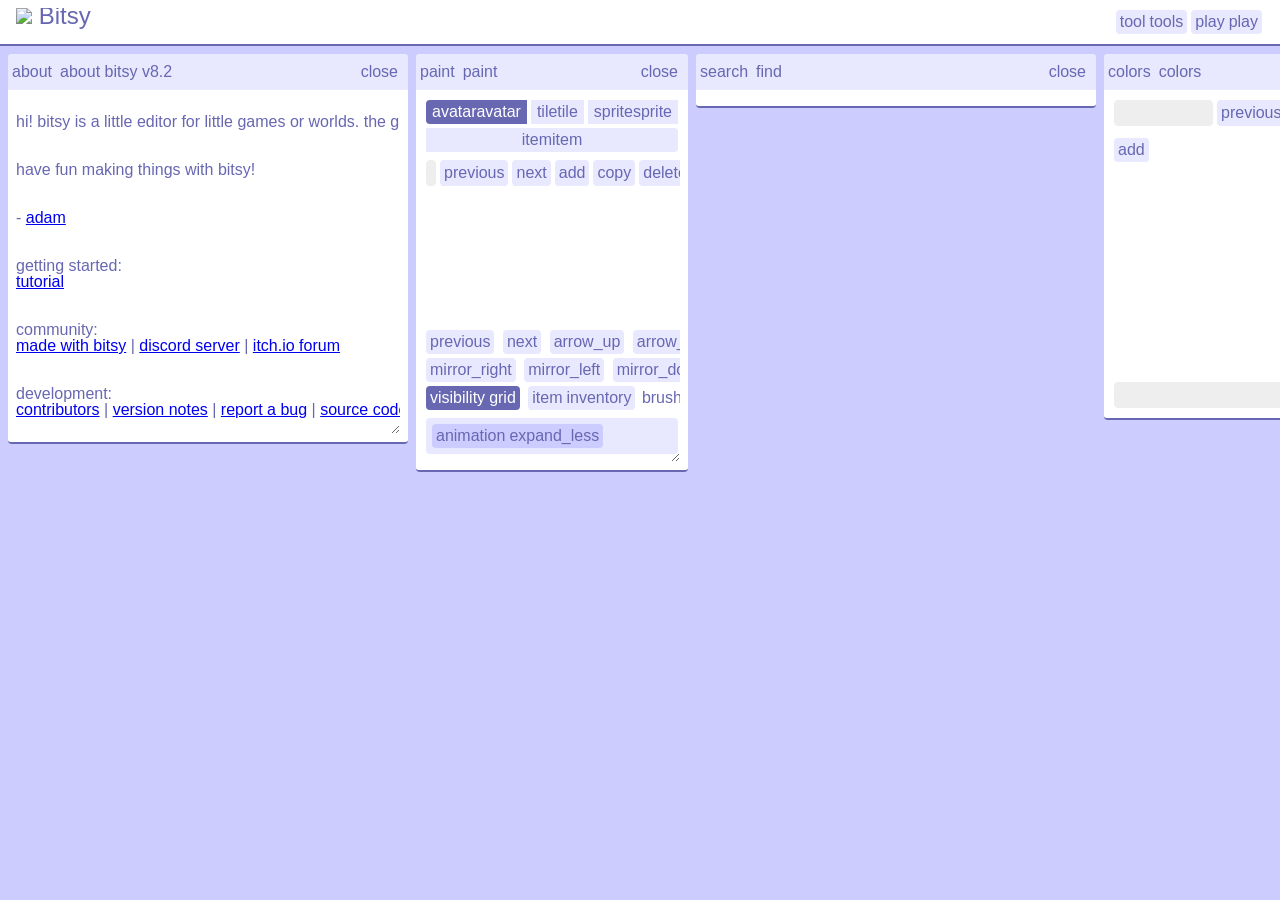
==== commit 4b98a622: "Merge remote-tracking branch 'upstream/main'" ====
--- a/editor/index.html
+++ b/editor/index.html
@@ -1,28 +1,41 @@
 ﻿<!DOCTYPE HTML>
 <html>
 	<head>
+		<!-- META -->
 		<meta charset="UTF-8">
+		<meta name="viewport" content="width=device-width, height=device-height, initial-scale=1.0, maximum-scale=1.0">
+		<meta name="mobile-web-app-capable" content="yes">
+		<meta name="apple-mobile-web-app-capable" content="yes">
+
+		<!-- TITLE -->
 		<title>Bitsy</title>
-		<link rel="icon" type="image/png" href="image/cat5.png" />
+
+		<!-- APP -->
+		<link rel="icon" type="image/png" href="image/cat5.png">
 
 		<!-- STYLES -->
-		<link rel="stylesheet" type="text/css" href="style/bitsyStyle.css">
-		<link rel="stylesheet" type="text/css" href="style/editorStyle.css">
-		<link rel="stylesheet" type="text/css" href="style/editorButtons.css">
-		<link rel="stylesheet" type="text/css" href="style/editorColors.css">
-		<link rel="stylesheet" type="text/css" href="style/editorLanguageStyles.css">
-		<link rel="stylesheet" type="text/css" href="style/editorAnimations.css">
-		<link rel="stylesheet" type="text/css" href="style/colorPickerStyle.css">
-		<link rel="stylesheet" type="text/css" href="style/markerToolStyle.css">
+		<link rel="stylesheet" type="text/css" href="style/bitsyEditorStyle.css">
+		<link rel="stylesheet" type="text/css" href="style/aboutToolStyle.css">
+		<link rel="stylesheet" type="text/css" href="style/colorsToolStyle.css">
+		<link rel="stylesheet" type="text/css" href="style/dataToolStyle.css">
 		<link rel="stylesheet" type="text/css" href="style/dialogToolStyle.css">
-		<link rel="stylesheet" type="text/css" href="style/responsiveStyle.css">
-		<link rel="stylesheet" type="text/css" href="style/iconStyle.css">
+		<link rel="stylesheet" type="text/css" href="style/exitsToolStyle.css">
+		<link rel="stylesheet" type="text/css" href="style/gifToolStyle.css">
+		<link rel="stylesheet" type="text/css" href="style/paintToolStyle.css">
+		<link rel="stylesheet" type="text/css" href="style/settingsToolStyle.css">
 
 		<!-- GENERATED -->
 		<script src="script/generated/resources.js"></script>
 
-		<!-- ENGINE SCRIPTS -->
-		<script src="script/engine/color_util.js"></script>
+		<!-- SYSTEM -->
+		<script src="script/system/input.js"></script>
+		<script src="script/system/soundchip.js"></script>
+		<script src="script/system/graphics.js"></script>
+		<script src="script/system/system.js"></script>
+
+		<!-- ENGINE -->
+		<script src="script/engine/world.js"></script>
+		<script src="script/engine/sound.js"></script>
 		<script src="script/engine/font.js"></script>
 		<script src="script/engine/transition.js"></script>
 		<script src="script/engine/script.js"></script>
@@ -30,15 +43,16 @@
 		<script src="script/engine/renderer.js"></script>
 		<script src="script/engine/bitsy.js"></script>
 
-		<!-- EDITOR SCRIPTS -->
+		<!-- EDITOR -->
 		<script src="script/store.js"></script>
 		<script src="script/util.js"></script>
 		<script src="script/icons.js"></script>
+		<script src="script/thumbnail.js"></script>
+		<script src="script/mouse.js"></script>
 		<script src="script/menu.js"></script>
+		<script src="script/card.js"></script>
 		<script src="script/paint.js"></script>
-		<script src="script/room.js"></script>
 		<script src="script/room_markers.js"></script>
-		<script src="script/thumbnail.js"></script>
 		<script src="script/find.js"></script>
 		<script src="script/localization.js"></script>
 		<script src="script/event_manager.js"></script>
@@ -50,10 +64,13 @@
 		<script src="script/editor.js"></script>
 		<script src="script/inventory.js"></script>
 
+		<!-- TOOLS -->
+		<script src="script/tools/room.js"></script>
+		<script src="script/tools/tune.js"></script>
+		<script src="script/tools/blip.js"></script>
+
 		<!-- FONTS -->
 		<link href="style/googleNunito.css" rel="stylesheet">
-		<link href="style/googleMaterialIcons.css" rel="stylesheet">
-
 	</head>
  
 	<body onload="start()">
@@ -68,19 +85,27 @@
 
 					<div id="logoFlexItem">
 						<span title="Bitsy ~ make little worlds ~" id="bitsyLogoTitle">
-							<img src="image/cat.svg" height="24px" width="24px" id="bitsyLogo"/>
-							<span class="localize bitsy_title">Bitsy</span>
+							<img id="bitsyLogo" src="image/cat.svg" onclick="window.open('https://www.bitsy.org');" style="cursor: pointer;" />
+							<span id="bitsyTitle" class="localize bitsy_title">Bitsy</span>
 						</span>
 					</div>
 
-					<div id="titleFlexItem">
+					<div id="titleFlexItem" class="bitsy-playmode-disable">
 						<div class="titleWidgetContainer"></div>
 					</div>
 
+					<!-- show tools -->
 					<input type="checkbox" value="toolsPanel" id="toolsCheck" onclick="toggleToolBar(event);" autocomplete="off" />
 					<label title="show / hide toolbar" for="toolsCheck" id="toolsCheckLabel" class="bitsy-menu-label">
 						<span class="bitsy_icon">tool</span>
-						<span class="localize tools_label">tools</span>
+						<span id="toolsCheckLabelText" class="localize tools_label">tools</span>
+					</label>
+
+					<!-- play -->
+					<input type="checkbox" id="playModeCheck" onclick="togglePlayMode(event);" autocomplete="off" />
+					<label title="play / pause game" for="playModeCheck" class="bitsy-menu-label">
+						<span id="playModeIcon" class="bitsy_icon">play</span>
+						<span id="playModeText" class="localize play_game">play</span> <!-- TODO LOCALIZE: also stop_game -->
 					</label>
 
 				</div>
@@ -93,12 +118,6 @@
 				<label title="show / hide about window" for="aboutCheck">
 					<span class="bitsy_icon icon_space_right">about</span>
 					<span class="localize about_tool_name">about</span>
-				</label>
-				
-				<input type="checkbox" value="roomPanel" id="roomCheck" onclick="togglePanelAnimated(event);" autocomplete="off" checked/>
-				<label title="show / hide room window" for="roomCheck">
-					<span class="bitsy_icon icon_space_right">room</span>
-					<span class="localize room_tool_name">room</span>
 				</label>
 
 				<input type="checkbox" value="exitsPanel" id="exitsCheck" onclick="togglePanelAnimated(event);" autocomplete="off" />
@@ -161,7 +180,7 @@
 					<span class="localize settings_tool_name">settings</span>
 				</label>
 
-				<button title="reset everything and start new game" class="color0" onclick="newGameDialog();" style="margin-left:20px;">
+				<button id="resetGameButton" title="reset everything and start new game" onclick="newGameDialog();">
 					<span class="bitsy_icon">new_game</span>
 					<span class="localize reset_game">new game</span>
 				</button>
@@ -198,485 +217,378 @@
 		</div>
 
 		<div id="editorWindow" onmousewheel="blockScrollBackpage(event);">
-            <div id="editorContent">
-
-                <div id="titlePanel" class="panel color0">
-                    <div class="bar color0">
-                        <div title="title window" class="panelBarTitle" onmousedown="grabCard(event);">
-                            <span class="bitsy_icon">text_edit</span>
-                            <span class="localize title_tool_title">title</span>
-                        </div>
-                    </div>
-                    <div id="titlePanelInner">
-                        <div class="titleWidgetContainer"></div>
-                    </div>
-                </div>
-
-                <div id="aboutPanel" class="bitsy-card bitsy-workbench-item">
-                    <div class="bitsy-card-titlebar">
-                        <span class="bitsy_icon">about</span>
-
-                        <span class="bitsy-card-title" title="about window" onmousedown="grabCard(event);">
-                            <span class="localize about_tool_title">about bitsy</span>
-                            <span class="curVersionLabel"></span>
-                        </span>
-
-                        <button title="minimize about window" onclick="hidePanel('aboutPanel');">
-                            <span class="bitsy_icon">close</span>
-                        </button>
-                    </div>
-
-                    <div id="aboutInner" class="bitsy-card-main">
-                        <p>
-                            <span class="localize about1">hi! bitsy is a little editor for little games or worlds. the goal is to make it easy to make games where you can walk around and talk to people and be somewhere.</span>
-                        </p>
-
-                        <p>
-                            <span class="localize about9">have fun making things with bitsy!</span>
-                        </p>
-
-                        <p>
-                            -
-                            <a target="_blank" href="https://www.twitter.com/adamledoux">
-                                <span class="localize about10_link_twitter">adam</span>
-                            </a>
-                        </p>
-
-                        <p>
-                            getting started: <br />
-                            <a target="_blank" href="https://www.shimmerwitch.space/bitsyTutorial.html">tutorial</a>
-                        </p>
-
-                        <p>
-                            community: <br />
-                            <a target="_blank" href="https://itch.io/games/made-with-bitsy">made with bitsy</a> |
-                            <a target="_blank" href="https://discordapp.com/invite/9rAjhtr">discord server</a> |
-                            <a target="_blank" href="https://ledoux.itch.io/bitsy/community">itch.io forum</a>
-                        </p>
-
-                        <p>
-                            development: <br />
-                            <a target="_blank" href="https://github.com/le-doux/bitsy/blob/master/CREDITS.md">contributors</a> |
-                            <a target="_blank" href="https://github.com/le-doux/bitsy/blob/master/VERSION_NOTES.txt">version notes</a> |
-                            <a target="_blank" href="https://github.com/le-doux/bitsy/issues">report a bug</a> |
-                            <a target="_blank" href="https://github.com/le-doux/bitsy">source code</a>
-                        </p>
-                    </div>
-                </div>
-
-                <div id="roomPanel" class="bitsy-card bitsy-workbench-item">
-                    <div class="bitsy-card-titlebar">
-                        <span class="bitsy_icon">room</span>
-
-                        <span class="bitsy-card-title" title="room window" onmousedown="grabCard(event);">
-                            <span class="localize room_tool_name">room</span>
-                        </span>
-
-                        <button title="minimize room window" onclick="hidePanel('roomPanel');">
-                            <span class="bitsy_icon">close</span>
-                        </button>
-                    </div>
-
-                    <div class="bitsy-card-main">
-                        <div id="roomNav" class="navControl">
-                            <input type="checkbox" id="playModeCheck" onclick="togglePlayMode(event);" autocomplete="off" />
-                            <label title="play / pause game" for="playModeCheck" class="bitsy-menu-label">
-                                <span id="playModeIcon" class="bitsy_icon">play</span>
-                                <span id="playModeText" class="localize play_game">play</span> <!-- TODO LOCALIZE: also stop_game -->
-                            </label>
-
-                            <span class="spacer"></span>
-
-                            <input type="text" id="roomName" title="a name to refer to this room" class="textInputField" onchange="on_room_name_change();" size="10"></input>
-
-                            <span class="spacer"></span>
-
-                            <button title="previous room" class="color0" onclick="prevRoom();">
-                                <span class="bitsy_icon">previous</span>
-                            </button>
-                            <button title="next room" class="color0" onclick="nextRoom();">
-                                <span class="bitsy_icon">next</span>
-                            </button>
-
-                            <span class="spacer"></span>
-
-                            <button title="add new room" class="color0" onclick="newRoom();">
-                                <span class="bitsy_icon">add</span>
-                            </button>
-                            <button title="duplicate room" class="color0" onclick="duplicateRoom();">
-                                <span class="bitsy_icon">copy</span>
-                            </button>
-                            <button title="delete room" class="color0" onclick="deleteRoom();">
-                                <span class="bitsy_icon">delete</span>
-                            </button>
-                        </div>
-
-                        <canvas id="game"></canvas>
-
-                        <div class="controlBox">
-                            <span class="controlBox">
-                                <span class="bitsy_icon icon_space_right">colors</span>
-                                <span class="localize palette_tool_name">colors</span>:
-                                <select title="select color palette for room" id="roomPaletteSelect" style="margin-left: var(--bitsy-space-s);" onchange="roomPaletteChange(event);">
-                                    <option value="0">palette 0</option> <!-- other options are added dynamically -->
-                                </select>
-                            </span>
-
-                            <button title="add exits and endings" class="color0" onclick="showPanel('exitsPanel', 'roomPanel');" style="margin-top:2px;">
-                                <span class="localize marker_tool_name">exits & endings</span>
-                                <span class="bitsy_icon" style="margin-left: var(--bitsy-space-s);">open_tool</span>
-                            </button>
-
-                            <input type="checkbox" id="roomVisibilityControlsCheck" onclick="document.getElementById('roomVisibilityControls').style.display = event.target.checked ? 'flex' : 'none';" autocomplete="off" />
-                            <label title="show visibility controls" for="roomVisibilityControlsCheck" class="bitsy-menu-label">
-                                <span class="bitsy_icon">visibility</span>
-                                <span>visibility</span> <!-- TODO : localize -->
-                            </label>
-                        </div>
-
-                        <div id="roomVisibilityControls" class="controlBox" style="margin-top: var(--bitsy-space-s); display: none;">
-                            <span>visibility:</span> <!-- TODO : localize -->
-
-                            <input type="checkbox" id="roomGridCheck" onclick="toggleMapGrid(event);" autocomplete="off" checked />
-                            <label title="show / hide grid" for="roomGridCheck" class="bitsy-menu-label">
-                                <span id="roomGridIcon" class="bitsy_icon">visibility</span>
-                                <span class="localize grid_toggle_visible">grid</span>
-                            </label>
-
-                            <input type="checkbox" id="roomWallsCheck" onclick="toggleCollisionMap(event);" autocomplete="off" />
-                            <label title="show / hide walls" for="roomWallsCheck" class="bitsy-menu-label">
-                                <span id="roomWallsIcon" class="bitsy_icon">visibility_off</span>
-                                <span class="localize walls_toggle_visible">walls</span>
-                            </label>
-
-                            <input type="checkbox" id="roomMarkersCheck" onclick="toggleRoomMarkers(event.target.checked);" autocomplete="off" checked />
-                            <label title="show / hide exits & endings" for="roomMarkersCheck" class="bitsy-menu-label">
-                                <span id="roomMarkersIcon" class="bitsy_icon">visibility</span>
-                                <span class="localize marker_tool_name">exits & endings</span>
-                            </label>
-                        </div>
-                    </div>
-                </div>
-
-                <div id="exitsPanel" class="bitsy-card bitsy-workbench-item" style="display:none;">
-                    <div class="bitsy-card-titlebar">
-                        <span class="bitsy_icon">exits_endings</span>
-
-                        <span class="bitsy-card-title" title="exits & endings window" onmousedown="grabCard(event);">
-                            <span class="localize marker_tool_name">exits & endings</span>
-                        </span>
-
-                        <button title="minimize exits & endings window" onclick="hidePanel('exitsPanel');">
-                            <span class="bitsy_icon">close</span>
-                        </button>
-                    </div>
-
-                    <div id="exitsPanelContent" class="bitsy-card-main">
-                        <div id="markersControls" class="navControl">
-                            <!-- TODO : hook up to actual "name", resize -->
-                            <input type="text" id="markerName" size="5" readonly></input>
-
-                            <span class="spacer"></span>
-
-                            <button title="previous" class="color0" onclick="prevMarker();">
-                                <span class="bitsy_icon">previous</span>
-                            </button>
-                            <button title="next" class="color0" onclick="nextMarker();">
-                                <span class="bitsy_icon">next</span>
-                            </button>
-
-                            <span class="spacer"></span>
-
-                            <button title="add exit or ending" class="color0" onclick="startAddMarker();">
-                                <span class="bitsy_icon">add</span>
-                            </button>
-
-                            <!-- TODO : implement -->
-                            <button title="duplicate exit or ending" class="color0" onclick="duplicateMarker();">
-                                <span class="bitsy_icon">copy</span>
-                            </button>
-
-                            <button title="delete" class="color0" onclick="deleteMarker();">
-                                <span class="bitsy_icon">delete</span>
-                            </button>
-                        </div>
-                        <!-- todo : move style elsewhere -->
-                        <div id="addMarkerOptions" class="controlBox" style="display: flex; flex-direction: column; min-width: 300px">
-                            <button title="add two-way exit" class="bitsy-menu-label" onclick="newExit();">
-                                <span class="bitsy_icon">add</span>
-                                <span id="addExitText" class="localize exit_label">exit</span>
-                            </button>
-                            <button title="add one-way exit" class="bitsy-menu-label" onclick="newExitOneWay();">
-                                <span class="bitsy_icon">add</span>
-                                <span id="addExitText" class="localize exit_one_way_label">one-way exit</span>
-                            </button>
-                            <button title="add ending" class="bitsy-menu-label" onclick="newEnding();">
-                                <span class="bitsy_icon">add</span>
-                                <span class="localize ending_label">ending</span>
-                            </button>
-                            <!-- TODO : need a general cancel button style -->
-                            <button title="cancel" class="cancelButton bitsy-menu-label" onclick="cancelAddMarker();">
-                                <span class="bitsy_icon">cancel</span>
-                                <span class="localize action_cancel">cancel</span>
-                            </button>
-                        </div>
-                        <div id="noMarkerMessage" class="controlBox">
-                            <div style="display: flex; flex-direction: row; margin-bottom: 10px;">
-                                <span id="spacer" style="flex-grow: 1;"></span>
-                                <img src="image/cat.svg" height="64px" width="64px" />
-                                <span id="spacer" style="flex-grow: 1;"></span>
-                            </div>
-                            <span class="localize marker_tool_empty">There are no exits or endings in this room yet! You can add one with this tool. :)</span>
-                        </div>
-                        <div id="markersSelect">
-                            <div id="markerControl1" class="controlBox">
-                                <span>
-                                    <span id="markerIcon1"></span>
-                                    <span id="markerName1">marker 1</span>
-                                </span>
-
-                                <canvas id="markerCanvas1" title="location of marker (click to go to room)" onclick="selectMarkerRoom1();" style="margin-top: 5px;"></canvas>
-
-                                <div class="markerPosControl">
-                                    <div class="markerCoordinatesHolder" title="marker coordinates">
-                                        <span id="textMarkerPos1">room 0 (0,0)</span>
-                                        <span id="textMoveMessage1">
-                                            <i class="localize marker_move_click">click in room</i>
-                                        </span>
-                                    </div>
-                                    <div title="marker controls">
-                                        <input type="checkbox" id="toggleMoveMarker1" onclick="toggleMoveMarker1(event);" autocomplete="off" />
-                                        <label for="toggleMoveMarker1" title="click to place marker in current room">
-                                            <span id="toggleMoveMarkerIcon1" class="bitsy_icon">set_exit_location</span>
-                                            <span class="localize marker_move">move</span>
-                                        </label>
-
-                                        <input type="checkbox" id="toggleEditMarker1" autocomplete="off" />
-                                        <label for="toggleEditMarker1" title="edit coordinates">
-                                            <span class="bitsy_icon">edit</span>
-                                        </label>
-
-                                        <span id="exitOptionsToggle1">
-                                            <input type="checkbox" id="exitOptionsToggleCheck1" onclick="toggleExitOptions(0, event.target.checked);" autocomplete="off" />
-                                            <label title="show / hide exit options" for="exitOptionsToggleCheck1">
-                                                <span class="bitsy_icon">settings</span>
-                                            </label>
-                                        </span>
-                                    </div>
-                                    <div id="editControlsMarker1" title="edit coordinates" style="margin-top: 5px; display: none;">
-                                        <div>
-                                            <span class="localize room_label">room</span>:
-                                            <select id="editRoomMarker1"></select>
-                                        </div>
-                                        <div>
-                                            <span class="localize axis_x_label">x</span>:
-                                            <input id="editPosXMarker1" type="number" min="0" max="15" style="width:6ch;"></input>
-                                        </div>
-                                        <div>
-                                            <span class="localize axis_y_label">y</span>:
-                                            <input id="editPosYMarker1" type="number" min="0" max="15" style="width:6ch;"></input>
-                                        </div>
-                                    </div>
-                                </div>
-                            </div>
-                            <div id="markerLinkControl">
-                                <button title="change exit direction" onclick="changeExitDirection();">
-                                    <span id="exitDirectionIcon" class="bitsy_icon">exit_one_way</span>
-                                </button>
-                            </div>
-                            <div id="markerControl2" class="controlBox" style="display: flex; flex-direction: column;">
-                                <span>
-                                    <span id="markerIcon2"></span>
-                                    <span id="markerName2">marker 2</span>
-                                </span>
-
-                                <canvas id="markerCanvas2" title="location of marker (click to go to room)" onclick="selectMarkerRoom2();" style="margin-top: 5px;"></canvas>
-
-                                <div class="markerPosControl">
-                                    <div class="markerCoordinatesHolder" title="marker coordinates">
-                                        <span id="textMarkerPos2">room 0 (0,0)</span>
-                                        <span id="textMoveMessage2">
-                                            <i class="localize marker_move_click">click in room</i>
-                                        </span>
-                                    </div>
-                                    <div title="marker controls">
-                                        <input type="checkbox" id="toggleMoveMarker2" onclick="toggleMoveMarker2(event);" autocomplete="off" />
-                                        <label for="toggleMoveMarker2" title="click to move marker">
-                                            <span id="toggleMoveMarkerIcon2" class="bitsy_icon">set_exit_location</span>
-                                            <span class="localize marker_move">move</span>
-                                        </label>
-
-                                        <input type="checkbox" id="toggleEditMarker2" autocomplete="off" />
-                                        <label for="toggleEditMarker2" title="edit coordinates">
-                                            <span class="bitsy_icon">edit</span>
-                                        </label>
-
-                                        <span id="exitOptionsToggle2">
-                                            <input type="checkbox" id="exitOptionsToggleCheck2" onclick="toggleExitOptions(1, event.target.checked);" autocomplete="off" />
-                                            <label title="show / hide exit options" for="exitOptionsToggleCheck2">
-                                                <span class="bitsy_icon">settings</span>
-                                            </label>
-                                        </span>
-
-                                        <span id="exitOptionsToggle1_alt">
-                                            <input type="checkbox" id="exitOptionsToggleCheck1_alt" onclick="toggleExitOptions(0, event.target.checked);" autocomplete="off" />
-                                            <label title="show / hide exit options" for="exitOptionsToggleCheck1_alt">
-                                                <span class="bitsy_icon">settings</span>
-                                            </label>
-                                        </span>
-                                    </div>
-                                    <div id="editControlsMarker2" title="edit coordinates" style="margin-top: 5px; display: none;">
-                                        <div>
-                                            <span class="localize room_label">room</span>:
-                                            <select id="editRoomMarker2"></select>
-                                        </div>
-                                        <div>
-                                            <span class="localize axis_x_label">x</span>:
-                                            <input id="editPosXMarker2" type="number" min="0" max="15" style="width:6ch;"></input>
-                                        </div>
-                                        <div>
-                                            <span class="localize axis_y_label">y</span>:
-                                            <input id="editPosYMarker2" type="number" min="0" max="15" style="width:6ch;"></input>
-                                        </div>
-                                    </div>
-                                </div>
-                            </div>
-                        </div>
-                        <div id="markerOptions">
-                            <div id="endingOptions">
-                                <div id="endingDialogWidget">
-                                </div>
-                            </div>
-                            <div id="exitOptions">
-                                <div>
-                                    <span class="bitsy_icon">exit_one_way</span>
-                                    <span>exit options:</span> <!-- TODO : localize -->
-                                </div>
-
-                                <div title="select transition effect" class="controlBox">
-                                    <span class="bitsy_icon">transition_effect</span>
-                                    <span class="localize exit_transition_label">transition effect</span>:
-                                    <select id="exitTransitionEffectSelect" onchange="onChangeExitTransitionEffect(event.target.value, 0);">
-                                        <option value="none">none</option>
-                                        <option value="fade_w">fade (white)</option>
-                                        <option value="fade_b">fade (black)</option>
-                                        <option value="wave">wave</option>
-                                        <option value="tunnel">tunnel</option>
-                                        <option value="slide_u">slide up</option>
-                                        <option value="slide_d">slide down</option>
-                                        <option value="slide_l">slide left</option>
-                                        <option value="slide_r">slide right</option>
-                                    </select>
-                                </div>
-
-                                <div id="exitDialogControls">
-                                </div>
-                            </div>
-                            <div id="returnExitOptions" style="margin-top: 10px">
-                                <div>
-                                    <span class="bitsy_icon">exit_one_way_reverse</span>
-                                    <span>return exit options:</span> <!-- TODO : localize -->
-                                </div>
-
-                                <div title="select transition effect" class="controlBox">
-                                    <span class="bitsy_icon">transition_effect</span>
-                                    <span class="localize exit_transition_label">transition effect</span>:
-                                    <select id="returnExitTransitionEffectSelect" onchange="onChangeExitTransitionEffect(event.target.value, 1);">
-                                        <option value="none">none</option>
-                                        <option value="fade_w">fade (white)</option>
-                                        <option value="fade_b">fade (black)</option>
-                                        <option value="wave">wave</option>
-                                        <option value="tunnel">tunnel</option>
-                                        <option value="slide_u">slide up</option>
-                                        <option value="slide_d">slide down</option>
-                                        <option value="slide_l">slide left</option>
-                                        <option value="slide_r">slide right</option>
-                                    </select>
-                                </div>
-
-                                <div id="returnExitDialogControls">
-                                </div>
-                            </div>
-                        </div>
-                    </div>
-                </div>
-
-                <div id="paintPanel" class="bitsy-card bitsy-workbench-item">
-                    <div class="bitsy-card-titlebar">
-                        <span class="bitsy_icon">paint</span>
-
-                        <span class="bitsy-card-title" title="paint window" onmousedown="grabCard(event);">
-                            <span class="localize paint_tool_name">paint</span>
-                        </span>
-
-                        <button title="minimize paint window" onclick="hidePanel('paintPanel');">
-                            <span class="bitsy_icon">close</span>
-                        </button>
-                    </div>
-
-                    <div class="bitsy-card-main">
-                        <form id="paintModeRadio" style="margin-bottom: 5px;">
-                            <input type="radio" name="paint mode" value="avatar" onclick="on_paint_avatar();" id="paintOptionAvatar" checked>
-                            <label title="edit the avatar: the player's character" for="paintOptionAvatar" class="left">
-                                <span class="bitsy_icon icon_space_right">avatar</span>
-                                <span class="localize avatar_label">avatar</span>
-                            </label>
-
-                            <input type="radio" name="paint mode" value="tile" onclick="on_paint_tile();" id="paintOptionTile">
-                            <label title="edit tiles: pieces of scenery" for="paintOptionTile" class="middle">
-                                <span class="bitsy_icon icon_space_right">tile</span>
-                                <span class="localize tile_label">tile</span>
-                            </label>
-
-                            <input type="radio" name="paint mode" value="sprite" onclick="on_paint_sprite();" id="paintOptionSprite">
-                            <label title="edit sprites: non-player characters and interactive objects" for="paintOptionSprite" class="middle">
-                                <span class="bitsy_icon icon_space_right">sprite</span>
-                                <span class="localize sprite_label">sprite</span>
-                            </label>
-
-                            <input type="radio" name="paint mode" value="item" onclick="on_paint_item();" id="paintOptionItem">
-                            <label title="edit items: things the player can pick up" for="paintOptionItem" class="right">
-                                <span class="bitsy_icon icon_space_right">item</span>
-                                <span class="localize item_label">item</span>
-                            </label>
-
-                        </form>
-                        <div id="paintNavigationControls" class="navControl">
-                            <input title="a name to refer to this drawing" type="text" id="drawingName" class="textInputField" onchange="on_drawing_name_change();" size="10"></input>
-
-                            <span class="spacer"></span>
-
-                            <button title="previous drawing" class="color0 disableForAvatar" onclick="prev();">
-                                <span class="bitsy_icon">previous</span>
-                            </button>
-                            <button title="next drawing" class="color0 disableForAvatar" onclick="next();">
-                                <span class="bitsy_icon">next</span>
-                            </button>
-
-                            <span class="spacer"></span>
-
-                            <button title="add drawing" class="color0 disableForAvatar" onclick="newDrawing();">
-                                <span class="bitsy_icon">add</span>
-                            </button>
-                            <button title="duplicate drawing" class="color0 disableForAvatar" onclick="duplicateDrawing();">
-                                <span class="bitsy_icon">copy</span>
-                            </button>
-                            <button title="delete drawing" class="color0 disableForAvatar" onclick="deleteDrawing();">
-                                <span class="bitsy_icon">delete</span>
-                            </button>
-
-                            <span class="spacer"></span>
-
-                            <button title="find drawing: browse list of all drawings" class="color0" onclick="showPanel('findPanel', 'paintPanel');">
-                                <span class="bitsy_icon">search</span>
-                            </button>
-                        </div>
-                        <div style="margin-bottom: 5px;">
-                            <canvas id="paint"></canvas>
-                        </div>
+
+			<div id="editorContent">
+
+				<div id="aboutPanel" class="bitsy-card bitsy-card-m bitsy-workbench-item">
+					<div class="bitsy-card-titlebar">
+						<span class="bitsy_icon">about</span>
+
+						<span class="bitsy-card-title" title="about window" onmousedown="grabCard(event);">
+							<span class="localize about_tool_title">about bitsy</span>
+							 <span class="curVersionLabel"></span>
+						</span>
+
+						<button title="minimize about window" onclick="hidePanel('aboutPanel');">
+							<span class="bitsy_icon">close</span>
+						</button>
+					</div>
+
+					<div id="aboutInner" class="bitsy-card-main">
+						<p>
+							<span class="localize about1">hi! bitsy is a little editor for little games or worlds. the goal is to make it easy to make games where you can walk around and talk to people and be somewhere.</span>
+						</p>
+
+						<p>
+							<span class="localize about9">have fun making things with bitsy!</span>
+						</p>
+
+						<p>
+							- 
+							<a target="_blank" href="https://www.twitter.com/adamledoux">
+								<span class="localize about10_link_twitter">adam</span>
+							</a>
+						</p>
+
+						<p>
+							getting started: <br/>
+							<a target="_blank" href="https://www.shimmerwitch.space/bitsyTutorial.html">tutorial</a>
+						</p>
+
+						<p>
+							community: <br/>
+							<a target="_blank" href="https://itch.io/games/made-with-bitsy">made with bitsy</a> |
+							<a target="_blank" href="https://discordapp.com/invite/9rAjhtr">discord server</a> |
+							<a target="_blank" href="https://ledoux.itch.io/bitsy/community">itch.io forum</a>
+						</p>
+
+						<p>
+							development: <br/>
+							<a target="_blank" href="https://github.com/le-doux/bitsy/blob/master/CREDITS.md">contributors</a> |
+							<a target="_blank" href="https://github.com/le-doux/bitsy/blob/master/VERSION_NOTES.txt">version notes</a> |
+							<a target="_blank" href="https://github.com/le-doux/bitsy/issues">report a bug</a> |
+							<a target="_blank" href="https://github.com/le-doux/bitsy">source code</a>
+						</p>
+					</div>
+				</div>
+
+				<div id="exitsPanel" class="bitsy-card bitsy-card-m bitsy-workbench-item" style="display:none;">
+					<div class="bitsy-card-titlebar">
+						<span class="bitsy_icon">exits_endings</span>
+
+						<span class="bitsy-card-title" title="exits & endings window" onmousedown="grabCard(event);">
+							<span class="localize marker_tool_name">exits & endings</span>
+						</span>
+
+						<button title="minimize exits & endings window" onclick="hidePanel('exitsPanel');">
+							<span class="bitsy_icon">close</span>
+						</button>
+					</div>
+
+					<div id="exitsPanelContent" class="bitsy-card-main">
+						<div id="markersControls" class="navControl">
+							<!-- exit # display -->
+							<input type="text" id="markerName" size="5" readonly></input>
+
+							<!-- prev / next -->
+							<button title="previous" class="color0" onclick="prevMarker();">
+								<span class="bitsy_icon">previous</span>
+							</button>
+							<button title="next" class="color0" onclick="nextMarker();">
+								<span class="bitsy_icon">next</span>
+							</button>
+
+							<!-- add / copy / dlete -->
+							<button title="add exit or ending" class="color0" onclick="startAddMarker();">
+								<span class="bitsy_icon">add</span>
+							</button>
+
+							<button title="duplicate exit or ending" class="color0" onclick="duplicateMarker();">
+								<span class="bitsy_icon">copy</span>
+							</button>
+
+							<button title="delete" class="color0" onclick="deleteMarker();">
+								<span class="bitsy_icon">delete</span>
+							</button>
+						</div>
+						<!-- todo : move style elsewhere -->
+						<div id="addMarkerOptions" class="controlBox" style="display: flex; flex-direction: column; min-width: 300px">
+							<button title="add two-way exit" class="bitsy-menu-label" onclick="newExit();">
+								<span class="bitsy_icon">add</span>
+								<span id="addExitText" class="localize exit_label">exit</span>
+							</button>
+							<button title="add one-way exit" class="bitsy-menu-label" onclick="newExitOneWay();">
+								<span class="bitsy_icon">add</span>
+								<span id="addExitText" class="localize exit_one_way_label">one-way exit</span>
+							</button>
+							<button title="add ending" class="bitsy-menu-label" onclick="newEnding();">
+								<span class="bitsy_icon">add</span>
+								<span class="localize ending_label">ending</span>
+							</button>
+							<!-- TODO : need a general cancel button style -->
+							<button title="cancel" class="cancelButton bitsy-menu-label" onclick="cancelAddMarker();">
+								<span class="bitsy_icon">cancel</span>
+								<span class="localize action_cancel">cancel</span>
+							</button>
+						</div>
+						<div id="noMarkerMessage" class="controlBox">
+							<div style="display: flex; flex-direction: row; margin-bottom: 10px;">
+								<span id="spacer" style="flex-grow: 1;"></span>
+								<img src="image/cat.svg" height="64px" width="64px" />
+								<span id="spacer" style="flex-grow: 1;"></span>
+							</div>
+							<span class="localize marker_tool_empty">There are no exits or endings in this room yet! You can add one with this tool. :)</span>
+						</div>
+						<div id="markersSelect">
+							<div id="markerControl1" class="controlBox">
+								<span>
+									<span id="markerIcon1"></span>
+									<span id="markerName1">marker 1</span>
+								</span>
+
+								<canvas id="markerCanvas1" title="location of marker (click to go to room)" onclick="selectMarkerRoom1();" style="margin-top: 5px; image-rendering: pixelated;"></canvas>
+
+								<div class="markerPosControl">
+									<div class="markerCoordinatesHolder" title="marker coordinates">
+										<span id="textMarkerPos1">room 0 (0,0)</span>
+										<span id="textMoveMessage1">
+											<i class="localize marker_move_click">click in room</i>
+										</span>
+									</div>
+									<div title="marker controls">
+										<input type="checkbox" id="toggleMoveMarker1" onclick="toggleMoveMarker1(event);" autocomplete="off" />
+										<label for="toggleMoveMarker1" title="click to place marker in current room">
+											<span id="toggleMoveMarkerIcon1" class="bitsy_icon">set_exit_location</span>
+											<span class="localize marker_move">move</span>
+										</label>
+
+										<input type="checkbox" id="toggleEditMarker1" autocomplete="off" />
+										<label for="toggleEditMarker1" title="edit coordinates">
+											<span class="bitsy_icon">edit</span>
+										</label>
+
+										<span id="exitOptionsToggle1">
+											<input type="checkbox" id="exitOptionsToggleCheck1" onclick="toggleExitOptions(0, event.target.checked);" autocomplete="off" />
+											<label title="show / hide exit options" for="exitOptionsToggleCheck1">
+												<span class="bitsy_icon">settings</span>
+											</label>
+										</span>
+									</div>
+									<div id="editControlsMarker1" title="edit coordinates" style="margin-top: 5px; display: none;">
+										<div>
+											<span class="localize room_label">room</span>: 
+											<select id="editRoomMarker1"></select>
+										</div>
+										<div>
+											<span class="localize axis_x_label">x</span>: 
+											<input id="editPosXMarker1" type="number" min="0" max="15" style="width:6ch;"></input>
+										</div>
+										<div>
+											<span class="localize axis_y_label">y</span>: 
+											<input id="editPosYMarker1" type="number" min="0" max="15" style="width:6ch;"></input>
+										</div>
+									</div>
+								</div>
+							</div>
+							<div id="markerLinkControl">
+								<button title="change exit direction" onclick="changeExitDirection();">
+									<span id="exitDirectionIcon" class="bitsy_icon">exit_one_way</span>
+								</button>
+							</div>
+							<div id="markerControl2" class="controlBox" style="display: flex; flex-direction: column;">
+								<span>
+									<span id="markerIcon2"></span>
+									<span id="markerName2">marker 2</span>
+								</span>
+
+								<canvas id="markerCanvas2" title="location of marker (click to go to room)" onclick="selectMarkerRoom2();" style="margin-top: 5px; image-rendering: pixelated;"></canvas>
+
+								<div class="markerPosControl">
+									<div class="markerCoordinatesHolder" title="marker coordinates">
+										<span id="textMarkerPos2">room 0 (0,0)</span>
+										<span id="textMoveMessage2">
+											<i class="localize marker_move_click">click in room</i>
+										</span>
+									</div>
+									<div title="marker controls">
+										<input type="checkbox" id="toggleMoveMarker2" onclick="toggleMoveMarker2(event);" autocomplete="off" />
+										<label for="toggleMoveMarker2" title="click to move marker">
+											<span id="toggleMoveMarkerIcon2" class="bitsy_icon">set_exit_location</span>
+											<span class="localize marker_move">move</span>
+										</label>
+
+										<input type="checkbox" id="toggleEditMarker2" autocomplete="off" />
+										<label for="toggleEditMarker2" title="edit coordinates">
+											<span class="bitsy_icon">edit</span>
+										</label>
+
+										<span id="exitOptionsToggle2">
+											<input type="checkbox" id="exitOptionsToggleCheck2" onclick="toggleExitOptions(1, event.target.checked);" autocomplete="off" />
+											<label title="show / hide exit options" for="exitOptionsToggleCheck2">
+												<span class="bitsy_icon">settings</span>
+											</label>
+										</span>
+
+										<span id="exitOptionsToggle1_alt">
+											<input type="checkbox" id="exitOptionsToggleCheck1_alt" onclick="toggleExitOptions(0, event.target.checked);" autocomplete="off" />
+											<label title="show / hide exit options" for="exitOptionsToggleCheck1_alt">
+												<span class="bitsy_icon">settings</span>
+											</label>
+										</span>
+									</div>
+									<div id="editControlsMarker2" title="edit coordinates" style="margin-top: 5px; display: none;">
+										<div>
+											<span class="localize room_label">room</span>: 
+											<select id="editRoomMarker2"></select>
+										</div>
+										<div>
+											<span class="localize axis_x_label">x</span>: 
+											<input id="editPosXMarker2" type="number" min="0" max="15" style="width:6ch;"></input>
+										</div>
+										<div>
+											<span class="localize axis_y_label">y</span>: 
+											<input id="editPosYMarker2" type="number" min="0" max="15" style="width:6ch;"></input>
+										</div>
+									</div>
+								</div>
+							</div>
+						</div>
+						<div id="markerOptions">
+							<div id="endingOptions">
+								<div id="endingDialogWidget">
+								</div>
+							</div>
+							<div id="exitOptions">
+								<div>
+									<span class="bitsy_icon">exit_one_way</span>
+									<span>exit options:</span> <!-- TODO : localize -->
+								</div>
+
+								<div title="select transition effect" class="controlBox">
+									<span class="bitsy_icon">transition_effect</span>
+									<span class="localize exit_transition_label">transition effect</span>: 
+									<select id="exitTransitionEffectSelect" onchange="onChangeExitTransitionEffect(event.target.value, 0);">
+										<option value="none">none</option>
+										<option value="fade_w">fade (white)</option>
+										<option value="fade_b">fade (black)</option>
+										<option value="wave">wave</option>
+										<option value="tunnel">tunnel</option>
+										<option value="slide_u">slide up</option>
+										<option value="slide_d">slide down</option>
+										<option value="slide_l">slide left</option>
+										<option value="slide_r">slide right</option>
+									</select>
+								</div>
+
+								<div id="exitDialogControls">
+								</div>
+							</div>
+							<div id="returnExitOptions" style="margin-top: 10px">
+								<div>
+									<span class="bitsy_icon">exit_one_way_reverse</span>
+									<span>return exit options:</span> <!-- TODO : localize -->
+								</div>
+
+								<div title="select transition effect" class="controlBox">
+									<span class="bitsy_icon">transition_effect</span>
+									<span class="localize exit_transition_label">transition effect</span>: 
+									<select id="returnExitTransitionEffectSelect" onchange="onChangeExitTransitionEffect(event.target.value, 1);">
+										<option value="none">none</option>
+										<option value="fade_w">fade (white)</option>
+										<option value="fade_b">fade (black)</option>
+										<option value="wave">wave</option>
+										<option value="tunnel">tunnel</option>
+										<option value="slide_u">slide up</option>
+										<option value="slide_d">slide down</option>
+										<option value="slide_l">slide left</option>
+										<option value="slide_r">slide right</option>
+									</select>
+								</div>
+
+								<div id="returnExitDialogControls">
+								</div>
+							</div>
+						</div>
+					</div>
+				</div>
+
+				<div id="paintPanel" class="bitsy-card bitsy-card-s bitsy-workbench-item">
+					<div class="bitsy-card-titlebar">
+						<span class="bitsy_icon">paint</span>
+
+						<span class="bitsy-card-title" title="paint window" onmousedown="grabCard(event);">
+							<span class="localize paint_tool_name">paint</span>
+						</span>
+
+						<button title="minimize paint window" onclick="hidePanel('paintPanel');">
+							<span class="bitsy_icon">close</span>
+						</button>
+					</div>
+
+					<div class="bitsy-card-main">
+						<form id="paintModeRadio" class="bitsy-menu-group">
+							<input type="radio" name="paint mode" value="avatar" onclick="on_paint_avatar();" id="paintOptionAvatar" checked>
+							<label title="edit the avatar: the player's character" for="paintOptionAvatar" class="left">
+								<span class="bitsy_icon icon_space_right">avatar</span>
+								<span class="localize avatar_label">avatar</span>
+							</label>
+
+							<input type="radio" name="paint mode" value="tile" onclick="on_paint_tile();" id="paintOptionTile">
+							<label title="edit tiles: pieces of scenery" for="paintOptionTile" class="middle">
+								<span class="bitsy_icon icon_space_right">tile</span>
+								<span class="localize tile_label">tile</span>
+							</label>
+
+							<input type="radio" name="paint mode" value="sprite" onclick="on_paint_sprite();" id="paintOptionSprite">
+							<label title="edit sprites: non-player characters and interactive objects" for="paintOptionSprite" class="middle">
+								<span class="bitsy_icon icon_space_right">sprite</span>
+								<span class="localize sprite_label">sprite</span>
+							</label>
+
+							<input type="radio" name="paint mode" value="item" onclick="on_paint_item();" id="paintOptionItem">
+							<label title="edit items: things the player can pick up" for="paintOptionItem" class="right">
+								<span class="bitsy_icon icon_space_right">item</span>
+								<span class="localize item_label">item</span>
+							</label>
+							
+						</form>
+
+						<div id="paintNavigationControls" class="navControl">
+							<!-- name -->
+							<input title="a name to refer to this drawing" type="text" id="drawingName" class="textInputField" onchange="on_drawing_name_change();"></input>
+
+							<!-- prev / next -->
+							<button title="previous drawing" class="color0 disableForAvatar" onclick="prev();">
+								<span class="bitsy_icon">previous</span>
+							</button>
+
+							<button title="next drawing" class="color0 disableForAvatar" onclick="next();">
+								<span class="bitsy_icon">next</span>
+							</button>
+
+							<!-- add / copy / delete -->
+							<button title="add drawing" class="color0 disableForAvatar" onclick="newDrawing();">
+								<span class="bitsy_icon">add</span>
+							</button>
+
+							<button title="duplicate drawing" class="color0 disableForAvatar" onclick="duplicateDrawing();">
+								<span class="bitsy_icon">copy</span>
+							</button>
+
+							<button title="delete drawing" class="color0 disableForAvatar" onclick="deleteDrawing();">
+								<span class="bitsy_icon">delete</span>
+							</button>
+
+							<!-- find -->
+							<button title="open find tool: drawings" onclick="openFindToolWithCurrentPaintCategory();">
+								<span class="bitsy_icon">search</span>
+							</button>
+						</div>
+
+						<canvas id="paint"></canvas>
 
                         <div id="paintTransform">
-                            <div class="buttonGroup" style="margin-bottom: 5px; margin-right: 3px;">
+                            <span class="buttonGroup" style="margin-bottom: 5px; margin-right: 3px;">
                                 <button title="nudge left" class="color0" onclick="nudgeDrawing(0);">
                                     <span class="bitsy_icon">previous</span>
                                 </button>
@@ -689,18 +601,19 @@
                                 <button title="nudge down" class="color0" onclick="nudgeDrawing(3);">
                                     <span class="bitsy_icon">arrow_down</span>
                                 </button>
-                            </div>
-                            <div class="buttonGroup" style="margin-bottom: 5px; margin-right: 3px;">
+                            </span>
+                            <span class="buttonGroup" style="margin-bottom: 5px; margin-right: 3px;">
                                 <button title="rotate clockwize" class="color0" onclick="rotateDrawing(1);">
                                     <span class="bitsy_icon">rotate_right</span>
                                 </button>
                                 <button title="rotate counter-clockwize" class="color0" onclick="rotateDrawing(0);">
                                     <span class="bitsy_icon">rotate_left</span>
                                 </button>
-                            </div>
+                            </span>
                         </div>
+
                         <div id="paintMirror">
-                            <div class="buttonGroup" style="margin-bottom: 5px; margin-right: 3px;">
+                            <span class="buttonGroup" style="margin-bottom: 5px; margin-right: 3px;">
                                 <button title="mirror to right" class="color0" onclick="mirrorDrawing(1);">
                                     <span class="bitsy_icon">mirror_right</span>
                                 </button>
@@ -713,25 +626,25 @@
                                 <button title="mirror to up" class="color0" onclick="mirrorDrawing(2);">
                                     <span class="bitsy_icon">mirror_up</span>
                                 </button>
-                            </div>
-                            <div class="buttonGroup" style="margin-bottom: 5px; margin-right: 3px;">
+                            </span>
+                            <span class="buttonGroup" style="margin-bottom: 5px; margin-right: 3px;">
                                 <button title="horizontal flip" class="color0" onclick="flipDrawing(1);">
                                     <span class="bitsy_icon">flip_horizontal</span>
                                 </button>
                                 <button title="vertical flip" class="color0" onclick="flipDrawing(0);">
                                     <span class="bitsy_icon">flip_vertical</span>
                                 </button>
-                            </div>
+                            </span>
                         </div>
 
-                        <div id="paintEditMain">
-                            <div class="buttonGroup" style="margin-bottom: 10px;">
-                                <input type="checkbox" id="paintGridCheck" onclick="togglePaintGrid(event);" checked />
-                                <label title="show / hide grid" for="paintGridCheck">
-                                    <span id="paintGridIcon" class="bitsy_icon icon_space_right">visibility</span>
+						<div id="paintEditMain">
+                            <div class="buttonGroup">
+                                <input type="checkbox" id="paintGridCheck" onclick="togglePaintGrid(event);" autocomplete="off" checked />
+                                <label title="show / hide grid" for="paintGridCheck" class="bitsy-menu-label">
+                                    <span id="paintGridIcon" class="bitsy_icon">visibility</span>
                                     <span class="localize grid_toggle_visible">grid</span>
                                 </label>
-                                <button id="showInventoryButton" title="show inventory" onclick="showPanel('inventoryPanel', 'paintPanel');">
+                                <button id="showInventoryButton" title="show inventory" class="bitsy-menu-label" onclick="showPanel('inventoryPanel', 'paintPanel');">
                                     <span class="bitsy_icon">item</span>
                                     <span class="localize inventory_tool_name">inventory</span>
                                 </button>
@@ -740,514 +653,557 @@
                                     <input type="text" id="paintColor" size="3" />
                                 </span>
                             </div>
-                        </div>
-
-                        <div id="wall" class="controlBox" style="display:none;">
-                            <input type="checkbox" id="wallCheckbox" onchange="on_toggle_wall(event);">
-                            <label title="make tile an impassible wall" for="wallCheckbox">
-                                <span id="wallCheckboxIcon" class="bitsy_icon">wall_off</span>
-                                <span class="localize wall_toggle">wall</span>
-                            </label>
-                        </div>
-                        <div id="dialog" style="display:none;">
-                        </div>
-
-                        <div id="animationOuter" class="controlBox">
-                            <div id="isAnimated">
-                                <input type="checkbox" id="animatedCheckbox" onchange="on_toggle_animated();">
-                                <label title="add animation to drawing" for="animatedCheckbox">
-                                    <span class="localize animation_title">animation</span>
-                                    <span id="animatedCheckboxIcon" class="bitsy_icon">expand_less</span>
-                                </label>
-                            </div>
-                            <div id="animation" style="display:none;">
-                                <div class="buttonGroup">
-                                    <div class="animationThumbnail preview">
-                                        <img id="animationThumbnailPreview" />
-                                        <div>
-                                            <span class="localize animation_preview">preview</span>
-                                        </div>
-                                    </div>
-                                    <div id="animationKeyframe1" class="animationThumbnail left selected" onclick="on_paint_frame1();">
-                                        <img id="animationThumbnailFrame1" />
-                                        <div>
-                                            <span class="localize animation_frame1">frame 1</span>
-                                        </div>
-                                    </div>
-                                    <div id="animationKeyframe2" class="animationThumbnail right unselected" onclick="on_paint_frame2();">
-                                        <img id="animationThumbnailFrame2" />
-                                        <div>
-                                            <span class="localize animation_frame2">frame 2</span>
-                                        </div>
-                                    </div>
-                                </div>
-                            </div>
-                        </div>
-                    </div>
-
-                    </div>
-
-                    <div id="findPanel" class="bitsy-card bitsy-card-m bitsy-workbench-item">
-                        <div class="bitsy-card-titlebar">
-                            <span class="bitsy_icon">search</span>
-
-                            <span class="bitsy-card-title" title="find window" onmousedown="grabCard(event);">find</span> <!-- todo : localize -->
-
-                            <button title="minimize find window" onclick="hidePanel('findPanel');">
-                                <span class="bitsy_icon">close</span>
-                            </button>
-                        </div>
-
-                        <div id="findPanelMain" class="bitsy-card-main">
-                        </div>
-                    </div>
-
-                    <div id="colorsPanel" class="bitsy-card bitsy-workbench-item">
-                        <div class="bitsy-card-titlebar">
-                            <span class="bitsy_icon">colors</span>
-
-                            <span class="bitsy-card-title" title="color palette window" onmousedown="grabCard(event);">
-                                <span class="localize palette_tool_name">colors</span>
-                            </span>
-                            <button title="minimize color palette window" onclick="hidePanel('colorsPanel');">
-                                <span class="bitsy_icon">close</span>
-                            </button>
-                        </div>
-
-                        <div class="bitsy-card-main">
-                            <div class="navControl">
-                                <input type="text" id="paletteName" title="a name to refer to this color palette" class="textInputField" onchange="on_palette_name_change(event);" size="10"></input>
-
-                                <span class="spacer"></span>
-
-                                <button title="previous color palette" class="color0" onclick="prevPalette();">
-                                    <span class="bitsy_icon">previous</span>
-                                </button>
-                                <button title="next color palette" class="color0" onclick="nextPalette();">
-                                    <span class="bitsy_icon">next</span>
-                                </button>
-
-                                <span class="spacer"></span>
-
-                                <button title="add new color palette" class="color0" onclick="newPalette();">
-                                    <span class="bitsy_icon">add</span>
-                                </button>
-                                <button title="duplicate palette" class="color0" onclick="duplicatePalette();">
-                                    <span class="bitsy_icon">copy</span>
-                                </button>
-                                <button title="delete palette" class="color0" onclick="deletePalette();">
-                                    <span class="bitsy_icon">delete</span>
-                                </button>
-                            </div>
-
-                            <div id="colorPaletteViewport">
+						</div>
+
+						<div id="wall" class="controlBox" style="display:none;">
+							<input type="checkbox" id="wallCheckbox" onchange="on_toggle_wall(event);" autocomplete="off" >
+							<label title="make tile an impassible wall" for="wallCheckbox" class="bitsy-menu-label">
+								<span id="wallCheckboxIcon" class="bitsy_icon">wall_off</span>
+								<span class="localize wall_toggle">wall</span>
+							</label>
+						</div>
+
+						<div id="dialog" style="display:none;">
+						</div>
+
+						<div id="animationOuter" class="controlBox">
+							<div id="isAnimated">
+								<input type="checkbox" id="animatedCheckbox" onchange="on_toggle_animated();" autocomplete="off" >
+								<label title="add animation to drawing" for="animatedCheckbox">
+									<span class="localize animation_title">animation</span>
+									<span id="animatedCheckboxIcon" class="bitsy_icon" style="margin-left: var(--bitsy-space-s);">expand_less</span>
+								</label>
+							</div>
+							<div id="animation" style="display:none;">
+								<div class="bitsy-menu-group">
+									<div class="bitsy-thumbnail">
+										<div class="bitsy-thumbnail-image-container">
+											<img id="animationThumbnailPreview" />
+										</div>
+										<label class="bitsy-menu-label">
+											<span class="localize animation_preview">preview</span>
+										</label>
+									</div>
+									<div id="animationKeyframe1" class="bitsy-thumbnail" onclick="on_paint_frame1();">
+										<div class="bitsy-thumbnail-image-container">
+											<img id="animationThumbnailFrame1" />
+										</div>
+										<label class="bitsy-menu-label">
+											<span class="localize animation_frame1">frame 1</span>
+										</label>
+									</div>
+									<div id="animationKeyframe2" class="bitsy-thumbnail" onclick="on_paint_frame2();">
+										<div class="bitsy-thumbnail-image-container">
+											<img id="animationThumbnailFrame2" />
+										</div>
+										<label class="bitsy-menu-label">
+											<span class="localize animation_frame2">frame 2</span>
+										</label>
+									</div>
+								</div>
+							</div>
+						</div>
+
+						<div id="newPaintMenu" class="bitsy-menu"></div>
+					</div>
+				</div>
+
+				<div id="findPanel" class="bitsy-card bitsy-card-m bitsy-workbench-item">
+					<div class="bitsy-card-titlebar">
+						<span class="bitsy_icon">search</span>
+
+						<span class="bitsy-card-title" title="find window" onmousedown="grabCard(event);">find</span> <!-- todo : localize -->
+
+						<button title="minimize find window" onclick="hidePanel('findPanel');">
+							<span class="bitsy_icon">close</span>
+						</button>
+					</div>
+
+					<div id="findPanelMain" class="bitsy-card-main">
+					</div>
+				</div>
+
+				<div id="colorsPanel" class="bitsy-card bitsy-workbench-item">
+					<div class="bitsy-card-titlebar">
+						<span class="bitsy_icon">colors</span>
+
+						<span class="bitsy-card-title" title="color palette window" onmousedown="grabCard(event);">
+							<span class="localize palette_tool_name">colors</span>
+						</span>
+
+						<button title="minimize color palette window" onclick="hidePanel('colorsPanel');">
+							<span class="bitsy_icon">close</span>
+						</button>
+					</div>
+
+					<div class="bitsy-card-main">
+						<div class="navControl">
+							<!-- name -->
+							<input type="text" id="paletteName" title="a name to refer to this color palette" class="textInputField" onchange="on_palette_name_change(event);" size="10"></input>
+
+							<!-- prev / next -->
+							<button title="previous color palette" class="color0" onclick="prevPalette();">
+								<span class="bitsy_icon">previous</span>
+							</button>
+							<button title="next color palette" class="color0" onclick="nextPalette();">
+								<span class="bitsy_icon">next</span>
+							</button>
+
+							<!-- add / copy / delete -->
+							<button title="add new color palette" class="color0" onclick="newPalette();">
+								<span class="bitsy_icon">add</span>
+							</button>
+							<button title="duplicate palette" class="color0" onclick="duplicatePalette();">
+								<span class="bitsy_icon">copy</span>
+							</button>
+							<button title="delete palette" class="color0" onclick="deletePalette();">
+								<span class="bitsy_icon">delete</span>
+							</button>
+
+							<!-- find -->
+							<button title="open find tool: colors" onclick="openFindTool('PAL', 'colorsPanel');">
+								<span class="bitsy_icon">search</span>
+							</button>
+						</div>
+
+                        <div id="colorPaletteViewport">
                                 <div id="colorPaletteContent">
                                     <form id="colorPaletteForm">
-                                        <span id="colorPaletteFormInner"></span>
-                                        <div id="colorPaletteAdd" style="display:inline-block;">
-                                            <button title="add color" onclick="addColor(); return false;">
-                                                <span class="bitsy_icon">add</span>
-                                            </button>
-                                        </div>
-                                    </form>
-                                </div>
-                            </div>
-
-
-                            <div id="colorPicker" title="color picker">
-                                <canvas id="colorPickerWheel"></canvas>
-                                <canvas id="colorPickerSelect" title="color picker wheel"></canvas>
-                                <div id="colorPickerSliderBg" title="color picker darkness / lightness slider">
-                                    <div id="colorPickerSliderThumb"></div>
-                                </div>
-                                <input id="colorPickerHexText" class="textInputField" title="color picker hex code" type="text" />
-                            </div>
+                                    <span id="colorPaletteFormInner"></span>
+                                    <div id="colorPaletteAdd" style="display:inline-block;">
+                                        <button title="add color" onclick="addColor(); return false;">
+                                            <span class="bitsy_icon">add</span>
+                                        </button>
+                                    </div>
+                                </form>
+                             </div>
                         </div>
-                    </div>
-
-                <div id="dialogPanel" class="bitsy-card bitsy-workbench-item">
-                    <div class="bitsy-card-titlebar">
-                        <span class="bitsy_icon">dialog</span>
-
-                        <span class="bitsy-card-title" title="dialog window" onmousedown="grabCard(event);">
-                            <span class="localize dialog_tool_name">dialog</span>
-                        </span>
-
-                        <button title="minimize dialog window" onclick="hidePanel('dialogPanel');">
-                            <span class="bitsy_icon">close</span>
-                        </button>
-                    </div>
-
-                    <div class="bitsy-card-main">
-                        <div id="dialogEditorHasContent">
-                            <div class="navControl">
-                                <input type="checkbox" id="previewDialogCheck" onclick="togglePreviewDialog(event);" autocomplete="off" />
-                                <label title="preview dialog" for="previewDialogCheck">
-                                    <span id="previewDialogIcon" class="bitsy_icon">play</span>
-                                    <span id="previewDialogText" class="localize dialog_start_preview">preview</span> <!-- TODO LOCALIZE : other state? dialog_stop_preview -->
-                                </label>
-
-                                <span class="spacer"></span>
-
-                                <input type="text" id="dialogName" title="a name to refer to this dialog" class="textInputField" onchange="onDialogNameChange(event);" size="10"></input>
-
-                                <span class="spacer"></span>
-
-                                <button title="previous dialog" class="color0" onclick="prevDialog();">
-                                    <span class="bitsy_icon">previous</span>
-                                </button>
-                                <button title="next dialog" class="color0" onclick="nextDialog();">
-                                    <span class="bitsy_icon">next</span>
-                                </button>
-
-                                <span class="spacer"></span>
-
-                                <button title="add new dialog" class="color0" onclick="addNewDialog();">
-                                    <span class="bitsy_icon">add</span>
-                                </button>
-                                <button title="duplicate dialog" class="color0" onclick="duplicateDialog();">
-                                    <span class="bitsy_icon">copy</span>
-                                </button>
-                                <button id="deleteDialogButton" title="delete dialog" class="color0" onclick="deleteDialog();">
-                                    <span class="bitsy_icon">delete</span>
-                                </button>
-                            </div>
-
-                            <div id="dialogEditor">
-                            </div>
-
-                            <div id="dialogOptions">
-                                <input type="checkbox" id="dialogShowCodeCheck" onclick="toggleDialogCode(event);" autocomplete="off">
-                                <label title="show / hide the code for this dialog" for="dialogShowCodeCheck">
-                                    <span class="bitsy_icon">code_edit</span>
-                                    <span id="dialogToggleCodeShowText" class="localize dialog_show_code">show code</span>
-                                    <span id="dialogToggleCodeHideText" class="localize dialog_hide_code" style="display:none;">hide code</span>
-                                </label>
-
-                                <input type="checkbox" id="dialogAlwaysShowDrawingCheck" onclick="toggleAlwaysShowDrawingDialog(event);" autocomplete="off" checked>
-                                <label title="always show dialog of selected drawing" for="dialogAlwaysShowDrawingCheck">
-                                    <!-- TODO : bitsy_icon --- need a special icon for this case -->
-                                    <span class="bitsy_icon">paint</span>
-                                    <!-- todo : localize -->
-                                    <!-- <span id="dialogToggleCodeShowText"></span> --> <!-- TODO ?? -->
-                                </label>
-                            </div>
-                        </div>
-
-                        <div id="dialogEditorNoContent" class="controlBox" style="display:none;">
-                            <span class="localize dialog_no_selection">Select a sprite or item to edit its dialog.</span>
-                        </div>
-                    </div>
-                </div>
-
-                <div id="inventoryPanel" class="bitsy-card bitsy-workbench-item">
-                    <div class="bitsy-card-titlebar">
-                        <span class="bitsy_icon">item</span>
-
-                        <span class="bitsy-card-title" title="inventory window" onmousedown="grabCard(event);">
-                            <span class="localize inventory_tool_name">inventory</span>
-                        </span>
-
-                        <button title="minimize inventory window" onclick="hidePanel('inventoryPanel');">
-                            <span class="bitsy_icon">close</span>
-                        </button>
-                    </div>
-
-                    <div class="bitsy-card-main">
-                        <!-- TODO -->
-                        <form>
-                            <input type="radio" name="inventory mode" value="item" onclick="showInventoryItem();" id="inventoryOptionItem" checked>
-                            <label title="items: set count of items the player starts with" for="inventoryOptionItem" class="left">
-                                <span class="bitsy_icon">item</span>
-                                <span class="localize items_label">items</span>
-                            </label>
-                            <input type="radio" name="inventory mode" value="variable" onclick="showInventoryVariable()" id="inventoryOptionVariable">
-                            <label title="variables: set initial values of variables" for="inventoryOptionVariable" class="right">
-                                <!-- TODO : bitsy_icon -- does this need its own special icon? -->
-                                <span class="bitsy_icon">code_edit</span>
-                                <span class="localize variables_label">variables</span>
-                            </label>
-                        </form>
-
-                        <div id="inventoryItem" class="inventoryViewport">
-                        </div>
-
-                        <div id="inventoryVariable" class="inventoryViewport" style="display:none;">
-                        </div>
-                    </div>
-                </div>
-
-                <div id="downloadPanel" class="bitsy-card bitsy-workbench-item">
-                    <div class="bitsy-card-titlebar">
-                        <span class="bitsy_icon">file</span>
-
-                        <span class="bitsy-card-title" title="download window" onmousedown="grabCard(event);">
-                            <span class="localize download_tool_name">download</span>
-                        </span>
-
-                        <button title="minimize download window" onclick="hidePanel('downloadPanel');">
-                            <span class="bitsy_icon">close</span>
-                        </button>
-                    </div>
-
-                    <div class="bitsy-card-main">
-                        <div style="margin-bottom: var(--bitsy-space-s);">
-                            <span class="localize download_html" style="margin-bottom: var(--bitsy-space-s);">download game as html file:</span>
-                            <br>
-                            <button title="download game as html file" class="color0" onclick="exportGame();">
-                                <span class="bitsy_icon">download</span>
-                                <span class="localize download_game">download game</span>
-                            </button>
-                        </div>
-
-                        <div style="margin-bottom: var(--bitsy-space-s);">
-                            <span class="localize import_html" style="margin-bottom: var(--bitsy-space-s);">import game from html file:</span>
-                            <br style="margin-bottom: var(--bitsy-space-s);">
-                            <label for="importGamePicker" class="filePickerLabel" title="import game from html file on your computer">
-                                <span class="bitsy_icon">upload</span>
-                                <span class="localize upload_game">upload game</span>
-                            </label>
-                            <input type="file" id="importGamePicker" style="display:none;" onchange="importGameFromFile(event);" />
-                        </div>
-
-                        <!-- TODO LOCALIZE - word wrap -->
-                        <div id="downloadHelp" class="helpMessage" style="display:none;">
-                            Note: your browser doesn't support<br>
-                            direct downloads, so sharing requires<br>
-                            some extra steps:<br>
-                            - press share <br>
-                            - a new tab will open <br>
-                            - save that tab <br>
-                            - name it "mygame.html" <br>
-                            - share your game as a web page!
-                        </div>
-                    </div>
-                </div>
-
-                <div id="gifPanel" class="bitsy-card bitsy-workbench-item" style="display:none;">
-                    <div class="bitsy-card-titlebar">
-                        <span class="bitsy_icon">record</span>
-
-                        <span class="bitsy-card-title" title="gif recording window" onmousedown="grabCard(event);">
-                            <span class="localize gif_tool_name">record gif</span>
-                        </span>
-
-                        <button title="minimize gif recording window" onclick="hidePanel('gifPanel');">
-                            <span class="bitsy_icon">close</span>
-                        </button>
-                    </div>
-
-                    <div class="bitsy-card-main">
-                        <button title="start recording a gif of your game" class="color0" id="gifStartButton" onclick="startRecordingGif();">
-                            <span class="bitsy_icon">record</span>
-                            <span class="localize gif_start">start recording</span>
-                        </button>
-                        <button title="stop recording a gif of your game" class="color0" id="gifStopButton" onclick="stopRecordingGif();" style="display:none;">
-                            <span class="bitsy_icon">record_stop</span>
-                            <span class="localize gif_stop">stop recording</span>
-                        </button>
-                        <span id="gifRecordingText" style="display:none;">
-                            <span class="bitsy_icon_anim">record_on</span>
-                            <span class="localize gif_recording">recording...</span>
-                        </span>
-                        <span id="gifEncodingText" style="display:none;">
-                            <span class="bitsy_icon_anim">record_processing</span>
-                            <span class="localize gif_encoding">encoding...</span> <span id="gifEncodingProgress">0</span>%
-                        </span>
-
-                        <button title="make screenshot of current room" class="color0" id="gifSnapshotButton" onclick="takeSnapshotGif(event);" style="margin-left: 10px;">
-                            <span class="bitsy_icon">record_snapshot</span>
-                            <span class="localize gif_snapshot">snapshot</span>
-                        </button>
-
-                        <button title="snapshot mode: square" id="gifSnapshotModeButton" onclick="toggleSnapshotMode();">
-                            <span id="gifSnapshotModeIcon" class="bitsy_icon">pagesize_full</span>
-                        </button>
-
-                        <br />
-
-                        <div style="margin-top: 5px;">
-                            <img id="gifPreview" style="display:none;" />
-                            <div id="gifPlaceholder"></div>
-                        </div>
-
-                        <br />
-
-                        <span class="bitsy_icon icon_space_right">download</span>
-                        <a title="download latest gif recording of your game" href="" download="recording.gif" id="gifDownload">
-                            <span class="localize gif_download">download gif</span>
-                        </a>
-
-                    </div>
-                </div>
-
-                <div id="dataPanel" class="bitsy-card bitsy-workbench-item" style="display:none;">
-                    <div class="bitsy-card-titlebar">
-                        <span class="bitsy_icon">game_data</span>
-
-                        <span class="bitsy-card-title" title="game data window" onmousedown="grabCard(event);">
-                            <span class="localize data_tool_name">game data</span>
-                        </span>
-
-                        <button title="minimize game data window" onclick="hidePanel('dataPanel');">
-                            <span class="bitsy_icon">close</span>
-                        </button>
-                    </div>
-
-                    <div class="bitsy-card-main">
-                        <textarea title="raw text of the bitsy game data file (be careful when editing)" id="game_data" onchange="on_game_data_change();"></textarea>
-                        <br>
-                        <button title="reset everything and start new game" class="bitsy-menu-label" onclick="newGameDialog();">
-                            <span class="bitsy_icon">new_game</span>
-                            <span class="localize reset_data">reset game data</span>
-                        </button>
-                        <button title="download game data" class="bitsy-menu-label" onclick="exportGameData();">
-                            <span class="bitsy_icon">download</span>
-                            <span class="localize download_data">download data</span>
-                        </button>
-                        <br />
-                        <input type="checkbox" id="fontDataCheck" onclick="toggleFontDataVisibility(event);" autocomplete="off" />
-                        <label title="show / hide font data (WARNING: can be very slow for large fonts)" for="fontDataCheck" class="bitsy-menu-label">
-                            <span id="fontDataIcon" class="bitsy_icon">visibility_off</span>
-                            <span class="localize font_data_toggle_visible">font data</span>
-                        </label>
-                    </div>
-                </div>
-
-                <div id="settingsPanel" class="bitsy-card bitsy-workbench-item" style="display:none;">
-                    <div class="bitsy-card-titlebar">
-                        <span class="bitsy_icon">settings</span>
-
-                        <span class="bitsy-card-title" title="settings window" onmousedown="grabCard(event);">
-                            <span class="localize settings_tool_name">settings</span>
-                        </span>
-
-                        <button title="minimize settings window" onclick="hidePanel('settingsPanel');">
-                            <span class="bitsy_icon">close</span>
-                        </button>
-                    </div>
-
-                    <div id="settingsInner" class="bitsy-card-main">
-                        <div>
-                            <span class="localize editor_settings">editor settings</span>
-                        </div>
-                        <div class="controlBox">
-                            <span class="localize language_label">language</span>:
-                            <select id="languageSelect" onchange="on_change_language(event);"></select>
-                            <br />
-                            <span class="localize language_translator_credit" style="font-size: 80%;">English text by Adam Le Doux</span>
-                        </div>
-                        <div>
-                            <span class="localize game_settings">game settings</span>
-                        </div>
-                        <div class="controlBox">
-                            <span class="localize option_page_color">html page color:</span>
-                            <br />
-                            <input title="pick background color for exported html page" type="color" value="#ffffff" id="pageColor" onchange="on_change_color_page();" autocomplete="off">
-                        </div>
-                        <div class="controlBox">
-                            <form>
-                                <span class="localize option_window_size">game window size:</span>
-                                <br />
-                                <input type="radio" name="export size" value="full" onclick="chooseExportSizeFull();" id="exportSizeOptionFull" checked>
-                                <label title="game window resizes to fill page (mobile friendly)" for="exportSizeOptionFull" class="left">
-                                    <span class="bitsy_icon">pagesize_full</span>
-                                    <span class="localize option_full_size">full page</span>
-                                </label>
-
-                                <input type="radio" name="export size" value="fixed" onclick="chooseExportSizeFixed();" id="exportSizeOptionFixed">
-                                <label title="game window stays a fixed size" for="exportSizeOptionFixed" class="right">
-                                    <span class="bitsy_icon">pagesize_fixed</span>
-                                    <span class="localize option_fixed_size">fixed size</span>
-                                </label>
-
-                                <div style="margin-top:5px;">
-                                    <span class="controlBox" id="exportSizeFixedInputSpan" style="display:none;">
-                                        <input type="number" min="0" value="512" style="width:60px;" id="exportSizeFixedInput"> px
-                                    </span>
-                                </div>
-                            </form>
-                        </div>
-                        <div class="controlBox" title="the size that new drawings will have by default">
-                            <form>
-                                <span>default size for new drawings:</span>
-                                <br />
-                                <input type="radio" name="new drawing size" value="8" onclick="onChangeDrawingSize(event);" id="newDrawingSize8" checked>
-                                <label for="newDrawingSize8" class="left">
-                                    <span>8x8 - classic</span>
-                                </label>
-
-                                <input type="radio" name="new drawing size" value="16" onclick="onChangeDrawingSize(event);" id="newDrawingSize16">
-                                <label for="newDrawingSize16" class="middle">
-                                    <span>16x16 - hd</span>
-                                </label>
-
-                                <input type="radio" name="new drawing size" value="custom" onclick="onChangeDrawingSize(event);" id="newDrawingSizeCustom">
-                                <label for="newDrawingSizeCustom" class="right">
-                                    <span>custom</span>
-                                </label>
-                            </form>
-                            <div style="margin-top:5px;">
-                                <span class="controlBox" id="newDrawingSizeCustomSpan" style="display:none;">
-                                    <input type="number" min="1" value="8" style="width:60px;" onchange="onChangeDrawingSize(event);" id="newDrawingSizeCustomInput">
-                                </span>
-                            </div>
-                        </div>
-                        <div class="controlBox">
-                            <span class="localize font_label">font</span>:
-                            <select id="fontSelect" onchange="on_change_font(event);">
-                                <option value="ascii_small" class="localize font_ascii_small">ASCII Small</option>
-                                <option value="unicode_european_small" class="localize font_unicode_european_small">Unicode European Small</option>
-                                <option value="unicode_european_large" class="localize font_unicode_european_large">Unicode European Large</option>
-                                <option value="unicode_asian" class="localize font_unicode_asian">Unicode Asian</option>
-                                <option value="arabic" class="localize font_arabic">Arabic</option>
-                                <option value="custom">Custom Font - none</option> <!-- TODO : localize -->
-                            </select>
-                            <div id="ascii_small_description" style="font-size: 80%">
-                                <span class="localize font_ascii_small_description">Small font limited to ASCII, which includes English characters and some symbols.</span>
-                            </div>
-                            <div id="unicode_european_small_description" style="font-size: 80%">
-                                <span class="localize font_unicode_european_small_description">Small font with some unicode support. Includes characters for most European languages.</span>
-                            </div>
-                            <div id="unicode_european_large_description" style="font-size: 80%">
-                                <span class="localize font_unicode_european_large_description">Large font with more unicode support. Includes characters for all European languages.</span>
-                            </div>
-                            <div id="unicode_asian_description" style="font-size: 80%">
-                                <span class="localize font_unicode_asian_description">Large font which includes characters for Asian languages such as Chinese, Japanese, and Korean.</span>
-                            </div>
-                            <div id="arabic_description" style="font-size: 80%">
-                                <span class="localize font_arabic_description">Pixel font with Arabic characters</span>
-                            </div>
-                            <div id="custom_description" style="font-size: 80%">
-                                <span class="localize font_custom_description">Upload your own custom font in the ".bitsyfont" format!</span>
-                                <br />
-                                <label for="importFontPicker" class="filePickerLabel" title="import font from bitsyfont file on your computer">
-                                    <span class="bitsy_icon">upload</span>
-                                    <span class="localize upload_font">upload font</span>
-                                </label>
-                                <input title="import font from bitsyfont file on your computer" type="file" id="importFontPicker" style="display:none;" onchange="importFontFromFile(event);" />
-                            </div>
-                            <div style="margin-top:3px;">
-                                <button title="download font file" class="color0" onclick="exportFont();">
-                                    <span class="bitsy_icon">download</span>
-                                    <span class="localize download_font">download font</span>
-                                </button>
-                            </div>
-                            <div>
-                                <span class="localize text_direction_label">text direction</span>:
-                                <select id="textDirectionSelect" onchange="on_change_text_direction(event);">
-                                    <option value="LTR" class="localize text_direction_ltr">Left to Right</option>
-                                    <option value="RTL" class="localize text_direction_rtl">Right to Left</option>
-                                </select>
-                            </div>
-                            <div style="font-size: 80%">
-                                <span class="localize text_direction_description">Option for languages that read right to left</span>
-                            </div>
-                        </div>
-                    </div>
-                </div>
-
-            </div> <!-- Editor Content -->
+
+						<div id="colorPicker" title="color picker">
+							<canvas id="colorPickerWheel"></canvas>
+							<canvas id="colorPickerSelect" title="color picker wheel"></canvas>
+							<div id="colorPickerSliderBg" title="color picker darkness / lightness slider">
+								<div id="colorPickerSliderThumb"></div>
+							</div>
+							<input id="colorPickerHexText" class="textInputField" title="color picker hex code" type="text" />
+						</div>
+					</div>
+				</div>
+
+				<div id="dialogPanel" class="bitsy-card bitsy-card-m bitsy-workbench-item">
+					<div class="bitsy-card-titlebar">
+						<span class="bitsy_icon">dialog</span>
+
+						<span class="bitsy-card-title" title="dialog window" onmousedown="grabCard(event);">
+							<span class="localize dialog_tool_name">dialog</span>
+						</span>
+
+						<button title="minimize dialog window" onclick="hidePanel('dialogPanel');">
+							<span class="bitsy_icon">close</span>
+						</button>
+					</div>
+
+					<div class="bitsy-card-main">
+						<div id="dialogEditorHasContent">
+							<div class="navControl">
+								<!-- NOTE : disabled until I can make it work better -->
+								<!-- preview -->
+								<!-- <input type="checkbox" id="previewDialogCheck" onclick="togglePreviewDialog(event);" autocomplete="off" />
+								<label title="preview dialog" for="previewDialogCheck">
+									<span id="previewDialogIcon" class="bitsy_icon">play</span>
+									<span id="previewDialogText" class="localize dialog_start_preview">preview</span>
+								</label> --> <!-- TODO LOCALIZE : other state? dialog_stop_preview -->
+
+								<!-- name -->
+								<input type="text" id="dialogName" title="a name to refer to this dialog" class="textInputField" onchange="onDialogNameChange(event);" size="10"></input>
+
+								<!-- prev / next -->
+								<button title="previous dialog" class="color0" onclick="prevDialog();">
+									<span class="bitsy_icon">previous</span>
+								</button>
+								<button title="next dialog" class="color0" onclick="nextDialog();">
+									<span class="bitsy_icon">next</span>
+								</button>
+
+								<!-- add / copy / delete -->
+								<button title="add new dialog" class="color0" onclick="addNewDialog();">
+									<span class="bitsy_icon">add</span>
+								</button>
+								<button title="duplicate dialog" class="color0" onclick="duplicateDialog();">
+									<span class="bitsy_icon">copy</span>
+								</button>
+								<button id="deleteDialogButton" title="delete dialog" class="color0" onclick="deleteDialog();">
+									<span class="bitsy_icon">delete</span>
+								</button>
+
+								<!-- find -->
+								<button title="open find tool: dialog" onclick="openFindTool('DLG', 'dialogPanel');">
+									<span class="bitsy_icon">search</span>
+								</button>
+							</div>
+
+							<div id="dialogEditor">
+							</div>
+
+							<div id="dialogOptions">
+								<input type="checkbox" id="dialogShowCodeCheck" onclick="toggleDialogCode(event);" autocomplete="off">
+								<label title="show / hide the code for this dialog" for="dialogShowCodeCheck">
+									<span class="bitsy_icon">code_edit</span>
+									<span id="dialogToggleCodeShowText" class="localize dialog_show_code">show code</span> 
+									<span id="dialogToggleCodeHideText" class="localize dialog_hide_code" style="display:none;">hide code</span>
+								</label>
+
+								<input type="checkbox" id="dialogAlwaysShowDrawingCheck" onclick="toggleAlwaysShowDrawingDialog(event);" autocomplete="off" checked>
+								<label title="always show dialog of selected drawing" for="dialogAlwaysShowDrawingCheck">
+									<!-- TODO : bitsy_icon --- need a special icon for this case -->
+									<span class="bitsy_icon">paint</span>
+									<!-- todo : localize -->
+									<!-- <span id="dialogToggleCodeShowText"></span> --> <!-- TODO ?? --> 
+								</label>
+							</div>
+						</div>
+
+						<div id="dialogEditorNoContent" class="controlBox" style="display:none;">
+							<span class="localize dialog_no_selection">Select a sprite or item to edit its dialog.</span>
+						</div>
+					</div>
+				</div>
+
+				<div id="inventoryPanel" class="bitsy-card bitsy-card-s bitsy-workbench-item bitsy-playmode-enable">
+					<div class="bitsy-card-titlebar">
+						<span class="bitsy_icon">item</span>
+
+						<span class="bitsy-card-title" title="inventory window" onmousedown="grabCard(event);">
+							<span class="localize inventory_tool_name">inventory</span>
+						</span>
+
+						<button title="minimize inventory window" onclick="hidePanel('inventoryPanel');">
+							<span class="bitsy_icon">close</span>
+						</button>
+					</div>
+
+					<div class="bitsy-card-main">
+						<!-- TODO -->
+						<div class="bitsy-menu-group">
+							<form>
+								<input type="radio" name="inventory mode" value="item" onclick="showInventoryItem();" id="inventoryOptionItem" checked>
+								<label title="items: set count of items the player starts with" for="inventoryOptionItem" class="left">
+									<span class="bitsy_icon">item</span>
+									<span class="localize items_label">items</span>
+								</label>
+								<input type="radio" name="inventory mode" value="variable" onclick="showInventoryVariable()" id="inventoryOptionVariable">
+								<label title="variables: set initial values of variables" for="inventoryOptionVariable" class="right">
+									<!-- TODO : bitsy_icon -- does this need its own special icon? -->
+									<span class="bitsy_icon">code_edit</span>
+									<span class="localize variables_label">variables</span>
+								</label>
+							</form>
+						</div>
+
+						<div id="inventoryItem" class="bitsy-menu-scrollview">
+						</div>
+
+						<div id="inventoryVariable" class="bitsy-menu-scrollview" style="display:none;">
+						</div>
+					</div>
+				</div>
+
+				<div id="downloadPanel" class="bitsy-card bitsy-workbench-item">
+					<div class="bitsy-card-titlebar">
+						<span class="bitsy_icon">file</span>
+
+						<span class="bitsy-card-title" title="download window" onmousedown="grabCard(event);">
+							<span class="localize download_tool_name">download</span>
+						</span>
+
+						<button title="minimize download window" onclick="hidePanel('downloadPanel');">
+							<span class="bitsy_icon">close</span>
+						</button>
+					</div>
+
+					<div class="bitsy-card-main">
+						<div style="margin-bottom: var(--bitsy-space-s);">
+							<span class="localize download_html" style="margin-bottom: var(--bitsy-space-s);">download game as html file:</span>
+							<br>
+							<button title="download game as html file" class="color0" onclick="exportGame();">
+								<span class="bitsy_icon">download</span>
+								<span class="localize download_game">download game</span>
+							</button>
+						</div>
+
+						<div style="margin-bottom: var(--bitsy-space-s);">
+							<span class="localize import_html" style="margin-bottom: var(--bitsy-space-s);">import game from html file:</span>
+							<br style="margin-bottom: var(--bitsy-space-s);">
+							<label for="importGamePicker" class="filePickerLabel" title="import game from html file on your computer">
+								<span class="bitsy_icon">upload</span>
+								<span class="localize upload_game">upload game</span>
+							</label>
+							<input type="file" accept=".html" id="importGamePicker" style="display:none;" onchange="importGameFromFile(event);"/>
+						</div>
+
+						<!-- TODO LOCALIZE - word wrap -->
+						<div id="downloadHelp" class="helpMessage" style="display:none;">
+							Note: your browser doesn't support<br>
+							direct downloads, so sharing requires<br>
+							some extra steps:<br>
+							- press share <br>
+							- a new tab will open <br>
+							- save that tab <br>
+							- name it "mygame.html" <br>
+							- share your game as a web page!
+						</div>
+					</div>
+				</div>
+
+				<div id="gifPanel" class="bitsy-card bitsy-card-m bitsy-workbench-item bitsy-playmode-enable" style="display:none;">
+					<div class="bitsy-card-titlebar">
+						<span class="bitsy_icon">record</span>
+
+						<span class="bitsy-card-title" title="gif recording window" onmousedown="grabCard(event);">
+							<span class="localize gif_tool_name">record gif</span>
+						</span>
+
+						<button title="minimize gif recording window" onclick="hidePanel('gifPanel');">
+							<span class="bitsy_icon">close</span>
+						</button>
+					</div>
+
+					<div class="bitsy-card-main">
+						<div class="bitsy-menu-group">
+							<button title="start recording a gif of your game" class="color0" id="gifStartButton" onclick="startRecordingGif();">
+								<span class="bitsy_icon">record</span>
+								<span class="localize gif_start">start recording</span>
+							</button>
+
+							<button title="stop recording a gif of your game" class="color0" id="gifStopButton" onclick="stopRecordingGif();" style="display:none;">
+								<span class="bitsy_icon">record_stop</span>
+								<span class="localize gif_stop">stop recording</span>
+							</button>
+
+							<span id="gifRecordingText" style="display:none;">
+								<span class="bitsy_icon_anim">record_on</span>
+								<span class="localize gif_recording">recording...</span>
+							</span>
+
+							<span id="gifEncodingText" style="display:none;">
+								<span class="bitsy_icon_anim">record_processing</span>
+								<span class="localize gif_encoding">encoding...</span> <span id="gifEncodingProgress">0</span>%
+							</span>
+
+							<button title="make screenshot of current room" class="color0" id="gifSnapshotButton" onclick="takeSnapshotGif(event);">
+								<span class="bitsy_icon">record_snapshot</span>
+								<span class="localize gif_snapshot">snapshot</span>
+							</button>
+
+							<button title="snapshot mode: square" id="gifSnapshotModeButton" onclick="toggleSnapshotMode();">
+								<span id="gifSnapshotModeIcon" class="bitsy_icon">pagesize_full</span>
+							</button>
+						</div>
+
+						<div id="gifPreviewContainer">
+							<img id="gifPreview" style="display: none;" />
+							<div id="gifPlaceholder"></div>
+						</div>
+
+						<div class="bitsy-menu-group">
+							<span class="bitsy_icon icon_space_right">download</span>
+							<a title="download latest gif recording of your game" href="" download="recording.gif" id="gifDownload">
+								<span class="localize gif_download">download gif</span>
+							</a>
+						</div>
+
+					</div>
+				</div>
+
+				<div id="dataPanel" class="bitsy-card bitsy-card-m bitsy-workbench-item" style="display:none;">
+					<div class="bitsy-card-titlebar">
+						<span class="bitsy_icon">game_data</span>
+
+						<span class="bitsy-card-title" title="game data window" onmousedown="grabCard(event);">
+							<span class="localize data_tool_name">game data</span>
+						</span>
+
+						<button title="minimize game data window" onclick="hidePanel('dataPanel');">
+							<span class="bitsy_icon">close</span>
+						</button>
+					</div>
+
+					<div class="bitsy-card-main">
+						<textarea title="raw text of the bitsy game data file (be careful when editing)" id="game_data" onchange="on_game_data_change();"></textarea>
+						<div class="bitsy-menu-group">
+							<input type="checkbox" id="fontDataCheck" onclick="toggleFontDataVisibility(event);" autocomplete="off" />
+							<label title="show / hide font data (WARNING: can be very slow for large fonts)" for="fontDataCheck" class="bitsy-menu-label">
+								<span id="fontDataIcon" class="bitsy_icon">visibility_off</span>
+								<span class="localize font_data_toggle_visible">font data</span>
+							</label>
+
+							<button title="download game data" class="bitsy-menu-label" onclick="exportGameData();">
+								<span class="bitsy_icon">download</span>
+								<span class="localize download_data">download data</span>
+							</button>
+
+							<label for="importGameDataPicker" class="filePickerLabel" title="import game data from a .bitsy file on your computer">
+								<span class="bitsy_icon">upload</span>
+								<!-- todo: localize -->
+								<span>upload data</span>
+							</label>
+							<input type="file" accept=".bitsy" id="importGameDataPicker" style="display: none;" onchange="importGameDataFromFile(event);" />
+						</div>
+					</div>
+				</div>
+
+				<div id="settingsPanel" class="bitsy-card bitsy-card-s bitsy-workbench-item" style="display:none;">
+					<div class="bitsy-card-titlebar">
+						<span class="bitsy_icon">settings</span>
+
+						<span class="bitsy-card-title" title="settings window" onmousedown="grabCard(event);">
+							<span class="localize settings_tool_name">settings</span>
+						</span>
+
+						<button title="minimize settings window" onclick="hidePanel('settingsPanel');">
+							<span class="bitsy_icon">close</span>
+						</button>
+					</div>
+
+					<div id="settingsInner" class="bitsy-card-main">
+						<div class="bitsy-menu">
+
+							<div class="bitsy-menu-group">
+								<span class="localize editor_settings">editor settings</span>
+							</div>
+							<div class="controlBox">
+								<span class="localize language_label">language</span>:
+								<select id="languageSelect" onchange="on_change_language(event);"></select>
+								<br/>
+								<span class="localize language_translator_credit" style="font-size: 80%;">English text by Adam Le Doux</span>
+							</div>
+							
+							<div class="bitsy-menu-group">
+								<span class="localize game_settings">game settings</span>
+							</div>
+							<div class="controlBox">
+								<span class="localize font_label">font</span>:
+								<select id="fontSelect" onchange="on_change_font(event);">
+									<option value="ascii_small" class="localize font_ascii_small">ASCII Small</option>
+									<option value="unicode_european_small" class="localize font_unicode_european_small">Unicode European Small</option>
+									<option value="unicode_european_large" class="localize font_unicode_european_large">Unicode European Large</option>
+									<option value="unicode_asian" class="localize font_unicode_asian">Unicode Asian</option>
+									<option value="arabic" class="localize font_arabic">Arabic</option>
+									<option value="custom">Custom Font - none</option> <!-- TODO : localize -->
+								</select>
+								<div id="ascii_small_description" style="font-size: 80%">
+									<span class="localize font_ascii_small_description">Small font limited to ASCII, which includes English characters and some symbols.</span>
+								</div>
+								<div id="unicode_european_small_description" style="font-size: 80%">
+									<span class="localize font_unicode_european_small_description">Small font with some unicode support. Includes characters for most European languages.</span>
+								</div>
+								<div id="unicode_european_large_description" style="font-size: 80%">
+									<span class="localize font_unicode_european_large_description">Large font with more unicode support. Includes characters for all European languages.</span>
+								</div>
+								<div id="unicode_asian_description" style="font-size: 80%">
+									<span class="localize font_unicode_asian_description">Large font which includes characters for Asian languages such as Chinese, Japanese, and Korean.</span>
+								</div>
+								<div id="arabic_description" style="font-size: 80%">
+									<span class="localize font_arabic_description">Pixel font with Arabic characters</span>
+								</div>
+								<div id="custom_description" style="font-size: 80%">
+									<span class="localize font_custom_description">Upload your own custom font in the ".bitsyfont" format!</span>
+									<br/>
+									<label for="importFontPicker" class="filePickerLabel" title="import font from bitsyfont file on your computer">
+										<span class="bitsy_icon">upload</span>
+										<span class="localize upload_font">upload font</span>
+									</label>
+									<input title="import font from bitsyfont file on your computer" type="file" accept=".bitsyfont" id="importFontPicker" style="display:none;" onchange="importFontFromFile(event);"/>
+								</div>
+								<div style="margin-top:3px;">
+									<button title="download font file" class="color0" onclick="exportFont();">
+										<span class="bitsy_icon">download</span>
+										<span class="localize download_font">download font</span>
+									</button>
+								</div>
+								<div>
+									<span class="localize text_direction_label">text direction</span>:
+									<select id="textDirectionSelect" onchange="on_change_text_direction(event);">
+										<option value="LTR" class="localize text_direction_ltr">Left to Right</option>
+										<option value="RTL" class="localize text_direction_rtl">Right to Left</option>
+									</select>
+								</div>
+								<div style="font-size: 80%">
+									<span class="localize text_direction_description">Option for languages that read right to left</span>
+								</div>
+								<div style="margin-top: 5px;">
+									<span class="bitsy_icon">text_edit</span>
+									<!-- todo : localize -->
+									<span title="textbox graphics mode">text mode:</span>
+									<select id="textModeSelect" title="select resolution of textbox pixels" onchange="onChangeTextMode(event);">
+										<option value="TXT_HIREZ" title="2x pixel resolution">default</option>
+										<option value="TXT_LOREZ" title="1x pixel resolution">chunky</option>
+									</select>
+								</div>
+							</div>
+							<div class="bitsy-menu-group">
+								<!-- todo : localize -->
+								<span>export settings</span>
+							</div>
+							<div class="controlBox">
+								<span class="localize option_page_color">html page color:</span>
+								<br/>
+								<input title="pick background color for exported html page" type="color" value="#ffffff" id="pageColor" onchange="on_change_color_page();" autocomplete="off">
+							</div>
+							<div class="controlBox">
+								<form>
+									<span class="localize option_window_size">game window size:</span>
+									<br/>
+									<input type="radio" name="export size" value="full" onclick="chooseExportSizeFull();" id="exportSizeOptionFull" checked>
+									<label title="game window resizes to fill page (mobile friendly)" for="exportSizeOptionFull" class="left">
+										<span class="bitsy_icon">pagesize_full</span>
+										<span class="localize option_full_size">full page</span>
+									</label>
+
+									<input type="radio" name="export size" value="fixed" onclick="chooseExportSizeFixed();" id="exportSizeOptionFixed">
+									<label title="game window stays a fixed size" for="exportSizeOptionFixed" class="right">
+										<span class="bitsy_icon">pagesize_fixed</span>
+										<span class="localize option_fixed_size">fixed size</span>
+									</label>
+
+									<div style="margin-top:5px;">
+										<span class="controlBox" id="exportSizeFixedInputSpan" style="display:none;">
+											<input type="number" min="0" value="512" style="width:60px;" id="exportSizeFixedInput"> px
+										</span>
+									</div>
+								</form>
+							</div>
+
+	                        <div class="controlBox" title="the size that new drawings will have by default">
+	                            <form>
+	                                <span>default size for new drawings:</span>
+	                                <br />
+	                                <input type="radio" name="new drawing size" value="8" onclick="onChangeDrawingSize(event);" id="newDrawingSize8" checked>
+	                                <label for="newDrawingSize8" class="left">
+	                                    <span>8x8 - classic</span>
+	                                </label>
+
+	                                <input type="radio" name="new drawing size" value="16" onclick="onChangeDrawingSize(event);" id="newDrawingSize16">
+	                                <label for="newDrawingSize16" class="middle">
+	                                    <span>16x16 - hd</span>
+	                                </label>
+
+	                                <input type="radio" name="new drawing size" value="custom" onclick="onChangeDrawingSize(event);" id="newDrawingSizeCustom">
+	                                <label for="newDrawingSizeCustom" class="right">
+	                                    <span>custom</span>
+	                                </label>
+	                            </form>
+	                            <div style="margin-top:5px;">
+	                                <span class="controlBox" id="newDrawingSizeCustomSpan" style="display:none;">
+	                                    <input type="number" min="1" value="8" style="width:60px;" onchange="onChangeDrawingSize(event);" id="newDrawingSizeCustomInput">
+	                                </span>
+	                            </div>
+	                        </div>
+						</div>
+					</div>
+				</div>
+
+			</div> <!-- Editor Content -->
 		</div> <!-- Editor Window -->
 
 		</div>
--- a/editor/style/bitsyEditorStyle.css
+++ b/editor/style/bitsyEditorStyle.css
@@ -0,0 +1,722 @@
+/* theme */
+:root {
+	--bitsy-color-main-1: #ffffff;
+	--bitsy-color-main-2: #6767b2;
+	--bitsy-color-accent-1: #e8e8ff;
+	--bitsy-color-accent-2: #ccccff;
+	--bitsy-color-neutral-1: #eee;
+	--bitsy-color-neutral-2: #888;
+	--bitsy-space-xxs: 0.05rem;
+	--bitsy-space-xs: 0.125rem;
+	--bitsy-space-s: 0.25rem;
+	--bitsy-space-m: 0.5rem;
+	--bitsy-space-l: 1.0rem;
+	--bitsy-space-xl: 1.5rem;
+	--bitsy-size-xxs: 4rem;
+	--bitsy-size-xs: 8rem;
+	--bitsy-size-s: 16rem;
+	--bitsy-size-m: 24rem;
+	--bitsy-size-l: 32rem;
+}
+
+/* remove browser default styles */
+button, input[type=text], input[type=radio], input[type=checkmark] {
+	font-size: inherit;
+	font-family: inherit;
+	line-height: inherit;
+	background: inherit;
+	color: inherit;
+	padding: 0;
+	margin: 0;
+	border: none;
+	border-radius: 0;
+	outline: none;
+	box-shadow: none;
+	-webkit-appearance: none;
+}
+
+/* page */
+html {
+	font-family: "Nunito", Helvetica, Arial, sans-serif;
+	font-size: 100%;
+	line-height: 100%;
+	width: 100%;
+	height: 100%;
+	background: var(--bitsy-color-accent-2);
+	color: var(--bitsy-color-main-2);
+	overscroll-behavior: none;
+	scrollbar-color: var(--bitsy-color-main-2) var(--bitsy-color-accent-1);
+}
+
+body {
+	margin: 0;
+	padding: 0;
+	width: 100%;
+	height: 100%;
+}
+
+/* canvas */
+canvas {
+	width: 100%;
+	margin-bottom: var(--bitsy-space-s);
+}
+
+/* button */
+button {
+	background: var(--bitsy-color-accent-1);
+	padding: var(--bitsy-space-s);
+	margin: var(--bitsy-space-xs);
+	border-radius: var(--bitsy-space-s);
+	display: inline-flex;
+	align-items: center;
+	justify-content: center;
+}
+
+button:active {
+	background: var(--bitsy-color-main-2);
+	color: var(--bitsy-color-main-1);
+}
+
+button:disabled {
+	opacity: 0.5;
+}
+
+/* label */
+label {
+	padding: var(--bitsy-space-s);
+	margin: var(--bitsy-space-xs);
+	border-radius: var(--bitsy-space-s);
+	display: inline-flex;
+	align-items: center;
+}
+
+/* textarea */
+textarea {
+	font-family: monospace;
+	font-size: 100%;
+}
+
+/* form */
+.bitsy-menu-group form {
+	display: flex;
+	flex-grow: 1;
+}
+
+/* input */
+input {
+	font-family: monospace;
+}
+
+input + label {
+	background: var(--bitsy-color-accent-1);
+}
+
+input:checked + label {
+	background: var(--bitsy-color-main-2);
+	color: var(--bitsy-color-main-1);
+}
+
+/* text input */
+input[type=text] {
+	font-family: monospace;
+	min-width: 0;
+	flex-grow: 1;
+	border-radius: var(--bitsy-space-s);
+	padding: var(--bitsy-space-s);
+	margin: var(--bitsy-space-xs);
+	color: var(--bitsy-color-main-2);
+	background: var(--bitsy-color-accent-1);
+	border: solid var(--bitsy-space-xxs) var(--bitsy-color-accent-1);
+}
+
+input[type=text]:not([readonly]) {
+	color: black;
+	background: var(--bitsy-color-neutral-1);
+	border-color: var(--bitsy-color-neutral-1);
+}
+
+input[type=text]:hover:not([readonly]) {
+	text-decoration: underline;
+	border-color: var(--bitsy-color-neutral-2);
+}
+
+input[type=text]:focus:not([readonly]) {
+	background: var(--bitsy-color-main-1);
+	border-color: var(--bitsy-color-neutral-2);
+	text-decoration: none;
+}
+
+input[type=text].bitsy-input-style-with-badge {
+	border-top-left-radius: 0;
+	border-bottom-left-radius: 0;
+	margin-left: 0;
+}
+
+/* radio */
+input[type=radio] {
+	display: none;
+}
+
+input[type=radio] + label {
+	flex-grow: 1;
+	align-content: center;
+	justify-content: center;
+}
+
+input[type=radio] + label.left {
+	border-top-right-radius: 0;
+	border-bottom-right-radius: 0;
+}
+
+input[type=radio] + label.middle {
+	border-radius: 0;
+}
+
+input[type=radio] + label.right {
+	border-top-left-radius: 0;
+	border-bottom-left-radius: 0;
+}
+
+input[type=radio] + label:hover {
+	text-decoration: underline;
+}
+
+/* checkbox */
+input[type=checkbox] {
+	display: none;
+}
+
+input[type=checkbox] + label {
+	align-content: center;
+	justify-content: center;
+}
+
+input[type=checkbox] + label:hover {
+	text-decoration: underline;
+}
+
+input[type=checkbox]:disabled + label {
+	opacity: 0.5;
+}
+
+/* icons */
+.bitsy_icon svg {
+	width: 1em;
+	height: 1em;
+	fill: currentColor;
+}
+
+.icon_anim_frame0 {
+	display: none;
+}
+
+.bitsy_icon_anim.icon_anim0 .icon_anim_frame0 {
+	display: inherit;
+}
+
+.icon_anim_frame1 {
+	display: none;
+}
+
+.bitsy_icon_anim.icon_anim1 .icon_anim_frame1 {
+	display: inherit;
+}
+
+/* cards */
+.bitsy-card {
+	background: var(--bitsy-color-main-1);
+	margin: var(--bitsy-space-m);
+	margin-right: 0;
+	display: inline-flex;
+	flex-direction: column;
+	max-height: calc(100% - (3 * var(--bitsy-space-m)));
+	border-radius: var(--bitsy-space-s);
+	border-bottom: solid var(--bitsy-space-xs) var(--bitsy-color-main-2);
+}
+
+.bitsy-card-main {
+	flex-grow: 1;
+	margin: var(--bitsy-space-m);
+	max-height: 100%;
+	overflow-y: auto;
+	overflow-x: hidden;
+	resize: both;
+	display: flex;
+	flex-direction: column;
+}
+
+.bitsy-card-xs .bitsy-card-main {
+	width: var(--bitsy-size-xs);
+}
+
+.bitsy-card-s .bitsy-card-main {
+	width: var(--bitsy-size-s);
+}
+
+.bitsy-card-m .bitsy-card-main {
+	width: var(--bitsy-size-m);
+}
+
+.bitsy-card-l .bitsy-card-main {
+	width: var(--bitsy-size-l);
+}
+
+.bitsy-card-titlebar {
+	display: flex;
+	padding: var(--bitsy-space-s);
+	background: var(--bitsy-color-accent-1);
+	border-radius: var(--bitsy-space-s) var(--bitsy-space-s) 0 0;
+	align-items: center;
+}
+
+.bitsy-card-title {
+	flex-grow: 1;
+	margin-left: var(--bitsy-space-m);
+	user-select: none;
+}
+
+.panelShadow { /* TODO : rename */
+	display: inline-block;
+	vertical-align: top;
+	border-radius: var(--bitsy-space-s);
+	margin: var(--bitsy-space-m);
+	margin-right: 0;
+	background: var(--bitsy-color-main-2);
+}
+
+/* card mobile */
+@media (max-aspect-ratio: 3/4) {
+	#editorWindow {
+		scroll-snap-type: x mandatory;
+	}
+
+	.bitsy-card {
+		scroll-snap-align: center;
+		width: calc(100vw - (4 * var(--bitsy-space-m)));
+		/*height: 100%;*/ /* FOR FULL HEIGHT CARDS */
+	}
+
+	.bitsy-card .bitsy-card-main {
+		width: calc(100% - (2 * var(--bitsy-space-m)));
+	}
+
+	.bitsy-card-main {
+		resize: none;
+	}
+}
+
+/* card animations */
+@keyframes flashAnim {
+	50% {
+		background: var(--bitsy-color-main-2);
+		color: var(--bitsy-color-main-1);
+	}
+}
+
+.flash {
+	animation-name: flashAnim;
+	animation-duration: 0.4s;
+}
+
+@keyframes closeAnim {
+	80% {
+		transform: translate(0px, -50px);
+		opacity: 0;
+	}
+}
+
+.close {
+	animation-name: closeAnim;
+	animation-duration: 0.5s;
+}
+
+@keyframes dropAnim {
+	0% {
+		transform: translate(0px,-30px) scale(1,1);
+	}
+	50% {
+		transform: translate(0px,0px) scale(1.03,0.97);
+	}
+	100% {
+		transform: scale(1,1);
+	}
+}
+
+.drop {
+	animation-name: dropAnim;
+	animation-duration: 0.3s;
+}
+
+/* nav control */
+.navControl {
+	display: flex;
+	margin-bottom: var(--bitsy-space-m);
+	align-items: stretch;
+}
+
+.navControl .spacer {
+	width: var(--bitsy-space-s);
+}
+
+/* menu */
+.bitsy-menu {
+	/* this should be the root of menus - do what with it? */
+}
+
+.bitsy-menu-group {
+	display: flex;
+	flex-wrap: wrap;
+	margin-bottom: var(--bitsy-space-s);
+}
+
+.bitsy-menu-group.disabled {
+	pointer-events: none;
+}
+
+.bitsy-menu-group.disabled .bitsy-menu-label {
+	opacity: 0.5;
+}
+
+.bitsy-menu-group.disabled select {
+	opacity: 0.5;
+}
+
+.bitsy-menu-label .bitsy_icon {
+	margin-right: var(--bitsy-space-s);
+}
+
+.bitsy-label-style-badge {
+	background: var(--bitsy-color-neutral-1);
+	color: var(--bitsy-color-neutral-2);
+	margin-right: 0;
+	border-top-right-radius: 0;
+	border-bottom-right-radius: 0;
+}
+
+.bitsy-label-style-button {
+	background: var(--bitsy-color-accent-1);
+}
+
+.bitsy-menu-scrollview {
+	flex-grow: 1;
+	flex-basis: 100%;
+	border: solid var(--bitsy-space-xs);
+	border-color: var(--bitsy-color-accent-1);
+	padding: var(--bitsy-space-m);
+	overflow-y: auto;
+	border-radius: var(--bitsy-space-s);
+	height: var(--bitsy-size-m);
+}
+
+.bitsy-menu-scrollcontent {
+	white-space: normal;
+}
+
+/* thumbnail */
+.bitsy-thumbnail {
+	display: inline-flex;
+	margin: var(--bitsy-space-s);
+	flex-direction: column;
+	width: 5em;
+	image-rendering: crisp-edges;
+	image-rendering: pixelated;
+	image-rendering: -moz-crisp-edges;
+}
+
+.bitsy-thumbnail.bitsy-thumbnail-selected .bitsy-thumbnail-image-container {
+	border-color: var(--bitsy-color-main-2);
+}
+
+.bitsy-thumbnail.bitsy-thumbnail-selected .bitsy-menu-label {
+	color: var(--bitsy-color-main-1);
+	background: var(--bitsy-color-main-2);
+}
+
+.bitsy-thumbnail-image-container {
+	display: inline-flex;
+	align-self: center;
+	align-items: center;
+	border: solid var(--bitsy-space-xs) var(--bitsy-color-main-1);
+	border-radius: var(--bitsy-space-xs);
+	padding: var(--bitsy-space-s);
+}
+
+.bitsy-thumbnail-image-container .bitsy_icon svg {
+	width: 4em;
+	height: 4em;
+}
+
+.bitsy-thumbnail-image-container img {
+	width: 4em;
+	height: 4em;
+}
+
+.bitsy-thumbnail .bitsy-menu-label {
+	overflow: hidden;
+	white-space: nowrap;
+}
+
+/* app root container */
+/* TODO : can this be removed? */
+#appRoot {
+	display: flex;
+	flex-flow: column;
+	height: 100%;
+}
+
+/* main menu */
+/* TODO
+ - share more with other styles?
+ - turn IDs into classes?
+*/
+#bitsyLogo {
+	width: var(--bitsy-space-xl);
+}
+
+#topbar {
+	border-bottom: solid var(--bitsy-space-xs) var(--bitsy-color-main-2);
+}
+
+#topbar {
+	width: 100%;
+	background: var(--bitsy-color-main-1);
+	padding: var(--bitsy-space-m);
+	padding-left: var(--bitsy-space-l);
+	padding-right: var(--bitsy-space-l);
+	box-sizing: border-box;
+	flex: 0 1 auto;
+	align-items: center;
+}
+
+#topbarFlexContainer {
+	width: 100%;
+	display: flex;
+	flex-flow: row;
+	overflow: hidden;
+}
+
+#logoFlexItem {
+	flex: 1 0 auto;
+	white-space: nowrap;
+	overflow: hidden;
+}
+
+#titleFlexItem {
+	flex: 1 100%;
+	padding-left: var(--bitsy-space-m);
+	padding-right: var(--bitsy-space-m);
+}
+
+#toolsCheckFlexItem {
+	flex: 1 0 auto;
+}
+
+#bitsyLogoTitle {
+	font-size: 150%;
+}
+
+#toolsPanel { /* TODO : rename */
+	padding-top: var(--bitsy-space-m);
+	display: none;
+	flex-wrap: wrap;
+}
+
+#resetGameButton {
+	margin-left: var(--bitsy-space-l);
+}
+
+/* main menu mobile */
+@media (max-aspect-ratio: 3/4) {
+	#topbar {
+		flex-grow: 0;
+	}
+
+	#bitsyTitle {
+		display: none;
+	}
+
+	#toolsCheckLabelText {
+		display: none;
+	}
+
+	#playModeText {
+		display: none;
+	}
+
+	#toolsPanel {
+		flex-direction: column;
+	}
+
+	#resetGameButton {
+		margin-left: inherit;
+		margin-top: var(--bitsy-space-l);
+	}
+
+	.bitsy-toolbar-open #topbar {
+		margin-bottom: var(--bitsy-space-xl);
+		flex-grow: 1;
+	}
+
+	.bitsy-toolbar-open #editorWindow {
+		display: none;
+	}
+}
+
+/* workbench */
+/* TODO 
+  - rename stuff to be more consistent
+*/
+#editorWindow {
+	overscroll-behavior: none;
+	overflow-x: scroll;
+	display: flex;
+	flex-grow: 1;
+}
+
+#editorContent {
+	display: flex;
+	align-items: flex-start;
+	white-space: nowrap;
+	padding-right: var(--bitsy-space-m);
+}
+
+/* control box */
+/* TODO : I think I want to deprecate this sometime soon */
+.controlBox {
+	padding: var(--bitsy-space-s);
+	margin: var(--bitsy-space-xs);
+	border-radius: var(--bitsy-space-s);
+	display: flex;
+	align-items: center;
+	background: var(--bitsy-color-accent-1);
+}
+
+.controlBox button {
+	background: var(--bitsy-color-accent-2);
+}
+
+.controlBox .cancelButton {
+	background: var(--bitsy-color-main-2);
+	color: var(--bitsy-color-main-1);
+}
+
+.controlBox input + label {
+	background: var(--bitsy-color-accent-2);
+}
+
+.controlBox input:checked + label {
+	background: var(--bitsy-color-main-2);
+}
+
+/* language styles */
+.lang_ar {
+	direction: rtl;
+}
+
+/* flip the directional radio buttons for arabic */
+.lang_ar input[type=radio] + label.left {
+	border-radius: var(--bitsy-space-s);
+	border-top-left-radius: 0;
+	border-bottom-left-radius: 0;
+}
+
+.lang_ar input[type=radio] + label.right {
+	border-radius: var(--bitsy-space-s);
+	border-top-right-radius: 0;
+	border-bottom-right-radius: 0;
+}
+
+.dir_ltr .gameTextDir { /* TODO : is this working? */
+	direction: ltr;
+	unicode-bidi: bidi-override;
+}
+
+.dir_rtl .gameTextDir {
+	direction: rtl;
+	unicode-bidi: bidi-override;
+}
+
+/* TODO : this is supposed to maintain tool order, but it's not working */
+/*#editorWindow {
+	direction: ltr;
+}*/
+
+#game_data {
+	direction: ltr;
+}
+
+#dialogCodeText {
+	direction: ltr;
+}
+
+/* play mode */
+.bitsy-playmode .bitsy-playmode-hide {
+	display: none !important;
+}
+
+.bitsy-playmode .bitsy-playmode-disable {
+	pointer-events: none;
+	opacity: 0.5;
+}
+
+.bitsy-playmode-show {
+	display: none;
+}
+
+.bitsy-playmode .bitsy-playmode-show {
+	display: inherit;
+}
+
+.bitsy-playmode .bitsy-card-titlebar.bitsy-playmode-reverse-color {
+	background: var(--bitsy-color-main-2);
+	color: var(--bitsy-color-main-1);
+}
+
+.bitsy-playmode .bitsy-card-titlebar.bitsy-playmode-reverse-color button {
+	background: var(--bitsy-color-main-2);
+	color: var(--bitsy-color-main-1);
+}
+
+.bitsy-playmode .bitsy-card-titlebar.bitsy-playmode-reverse-color button:active {
+	background: var(--bitsy-color-main-1);
+	color: var(--bitsy-color-main-2);
+}
+
+/* all tools are disabled by default during play mode */
+.bitsy-playmode .bitsy-card:not(.bitsy-playmode-enable) .bitsy-card-main {
+	pointer-events: none;
+	opacity: 0.5;
+}
+
+.bitsy-playmode-room-location {
+	background: var(--bitsy-color-accent-1);
+	font-family: monospace;
+	border-radius: var(--bitsy-space-s);
+	margin-top: var(--bitsy-space-xs);
+	margin-bottom: var(--bitsy-space-m);
+}
+
+.filePickerLabel {
+	background: var(--bitsy-color-accent-1);
+}
+
+.controlBox .filePickerLabel {
+	background: var(--bitsy-color-accent-2);
+}
+
+/* cards with nothing to work with */
+.bitsy-card-nothing-show {
+	display: none;
+}
+
+.bitsy-card-nothing .bitsy-card-nothing-hide {
+	display: none;
+}
+
+.bitsy-card-nothing .bitsy-card-nothing-show {
+	display: flex;
+}
+
+.bitsy-tool-toggle {
+	display: flex;
+}
--- a/editor/style/dialogToolStyle.css
+++ b/editor/style/dialogToolStyle.css
@@ -1,44 +1,59 @@
+:root {
+	--bitsy-color-dialog-text-background: black;
+	--bitsy-color-dialog-text-color: white;
+	--bitsy-color-dialog-string-background: #cfffcf;
+	--bitsy-color-dialog-string-color: #4d824d;
+	--bitsy-color-dialog-number-background: #facdf2;
+	--bitsy-color-dialog-number-color: #91237e;
+	--bitsy-color-dialog-variable-background: #ffe98f;
+	--bitsy-color-dialog-variable-color: #917d29;
+	--bitsy-size-dialog-height: calc(1.2 * var(--bitsy-size-m));
+}
+
 .dialogContentViewport {
-	min-width: 410px;
-	height: 450px;
+	height: var(--bitsy-size-dialog-height);
 	overflow: scroll;
 	display: block;
-	border: solid 1px #ccccff;
-	border-radius: 2px;
-	margin-bottom: 10px;
+	border: solid var(--bitsy-space-xs) var(--bitsy-color-accent-2);
+	border-radius: var(--bitsy-space-s);
+	margin-bottom: var(--bitsy-space-m);
 	line-height: 1;
-	resize: both;
-	background: #e8e8ff;
+	background: var(--bitsy-color-accent-1);
 	white-space: normal;
 }
 
 .largeDialogPlaintextArea {
-	background: black;
-	color: white;
+	background: var(--bitsy-color-dialog-text-background);
+	color: var(--bitsy-color-dialog-text-color);
 	border: none;
-	resize: both;
-	min-width: 410px;
-	min-height: 450px; /* todo : taller? */
+	min-width: var(--bitsy-size-m);
+	min-height: var(--bitsy-size-dialog-height);
 }
 
 .miniDialogPlaintextArea {
-	background: black;
-	color: white;
+	background: var(--bitsy-color-dialog-text-background);
+	color: var(--bitsy-color-dialog-text-color);
 	border: none;
 	resize: vertical;
 }
 
 .blockEditor {
-	background: #e8e8ff;
-	padding: 5px;
+	background: var(--bitsy-color-accent-1);
+	padding: var(--bitsy-space-s);
 	display: flex;
 	flex-direction: column;
 	flex-grow: 1;
 }
 
 @keyframes actionEditorDelete {
-	0% { transform:translateX(0px); opacity:1; }
-	100% { transform:translateX(30px); opacity:0; }
+	0% {
+		transform: translateX(0px);
+		opacity: 1;
+	}
+	100% {
+		transform: translateX(30px);
+		opacity: 0;
+	}
 }
 
 .actionEditorDelete {
@@ -48,11 +63,10 @@
 }
 
 .actionEditor {
-	background: white;
-	padding: 10px;
-	/*margin-bottom: 5px;*/
-	border: solid 1px #ccccff;
-	border-radius: 2px;
+	background: var(--bitsy-color-main-1);
+	padding: var(--bitsy-space-m);
+	border: solid var(--bitsy-space-xs) var(--bitsy-color-accent-2);
+	border-radius: var(--bitsy-space-s);
 	display: flex;
 	flex-direction: column;
 	flex-grow: 1;
@@ -60,30 +74,34 @@
 
 .actionTitle {
 	font-weight: bold;
-	margin-bottom: 5px;
+	margin-bottom: var(--bitsy-space-m);
 }
 
 .executing.actionEditor {
-	background: #6767b2;
-	color: white;
+	background: var(--bitsy-color-main-2);
+	color: var(--bitsy-color-main-1);
 }
 
 .actionEditor.inline {
 	display: inline;
-	padding: 0px;
-	padding-top: 2px;
-	padding-bottom: 4px; /* hack - useful??? */
+	padding: 0;
+	padding-top: var(--bitsy-space-xs);
+	padding-bottom: var(--bitsy-space-s); /* hack - useful??? */
 	border: none;
 }
 
 .conditionalComparisonEditor > .actionEditor.inline {
-	padding-right: 2px;
-	padding-left: 2px;
+	padding-right: var(--bitsy-space-xs);
+	padding-left: var(--bitsy-space-xs);
 }
 
 @keyframes executingLeaveAnimation {
-	from { background: #6767b2; }
-	to { background: white; }	
+	from {
+		background: var(--bitsy-color-main-2);
+	}
+	to {
+		background: var(--bitsy-color-main-1);
+	}
 }
 
 .executingLeave.actionEditor {
@@ -92,7 +110,7 @@
 }
 
 .selectedEditor.actionEditor {
-	border: solid 2px #6767b2;
+	border: solid var(--bitsy-space-s) var(--bitsy-color-main-2);
 }
 
 .selectedEditor.actionEditor.inline {
@@ -100,36 +118,34 @@
 }
 
 .dialogEditor textarea {
-	background: black;
-	color: white;
-	/*width: 96%;*/
+	background: var(--bitsy-color-dialog-text-background);
+	color: var(--bitsy-color-dialog-text-color);
 	border: none;
 	resize: vertical;
 }
 
 .sequenceDescription {
-	margin-bottom: 10px;
+	margin-bottom: var(--bitsy-space-m);
 }
 
 .optionEditor {
-	background: #e8e8ff;
-	margin-bottom: 5px;
-	padding: 5px;
-	border-radius: 2px;
+	background: var(--bitsy-color-accent-1);
+	margin-bottom: var(--bitsy-space-s);
+	padding: var(--bitsy-space-s);
+	border-radius: var(--bitsy-space-xs);
 }
 
 .optionControls {
 }
 
 .optionControls button {
-	background: #ccccff;
+	background: var(--bitsy-color-accent-2);
 }
 
 .actionBuilder {
-	/*display: flex;*/
 	display: none;
 	flex-direction: column;
-	margin-top: 5px;
+	margin-top: var(--bitsy-space-s);
 }
 
 .selectedEditor > .blockEditor > .actionBuilder {
@@ -145,17 +161,17 @@
 }
 
 .actionBuilderButton {
-	background: #ccccff;
+	background: var(--bitsy-color-accent-2);
 	display: none;
 }
 
 .actionBuilderAdd {
-	background: #ccccff;
+	background: var(--bitsy-color-accent-2);
 }
 
 .actionBuilderCancel {
-	background: #6767b2;
-	color: white;
+	background: var(--bitsy-color-main-2);
+	color: var(--bitsy-color-main-1);
 	display: none;
 }
 
@@ -183,6 +199,10 @@
 	display: block;
 }
 
+.actionBuilder_sound .actionBuilderButton_sound {
+	display: block;
+}
+
 .actionBuilder_dialog .actionBuilderButton_back {
 	display: block;
 }
@@ -199,13 +219,17 @@
 	display: block;
 }
 
+.actionBuilder_sound .actionBuilderButton_back {
+	display: block;
+}
+
 .orderControls {
 	display: block;
-	margin-bottom: 5px;
+	margin-bottom: var(--bitsy-space-s);
 }
 
 .optionEditor.selectedEditor {
-	border: solid 2px #6767b2;
+	border: solid var(--bitsy-space-xs) var(--bitsy-color-main-2);
 }
 
 .addOption {
@@ -222,11 +246,11 @@
 }
 
 .functionEditor input[type="text"] {
-	width: 50px;
+	width: var(--bitsy-size-xxs);
 }
 
 .functionEditor input[type="number"] {
-	width: 50px;
+	width: var(--bitsy-size-xxs);
 }
 
 .parameterEditor {
@@ -234,77 +258,63 @@
 }
 
 .parameterEditor input[type="text"] {
-	width: 50px;
+	width: var(--bitsy-size-xxs);
 }
 
 .parameterEditor input[type="number"] {
-	width: 50px;
+	width: var(--bitsy-size-xxs);
 }
 
 .roomPosParameterEditor {
-	padding: 5px;
-	border-radius: 2px;
-	background: #e8e8ff;
+	padding: var(--bitsy-space-s);
+	border-radius: var(--bitsy-space-xs);
+	background: var(--bitsy-color-accent-1);
 	display: inline-block;
 }
 
 .roomPosParameterEditor span {
-	margin-right: 5px;
+	margin-right: var(--bitsy-space-s);
 }
 
 .roomPosParameterEditor button {
-	background: #ccccff;
+	background: var(--bitsy-color-accent-2);
 }
 
 .parameterUneditable {
-	/*padding: 2px;*/
-	border-radius: 2px;
-	background: #e8e8ff;
+	border-radius: var(--bitsy-space-xs);
+	background: var(--bitsy-color-accent-1);
 }
 
 .conditionalComparisonEditor {
-	padding: 5px;
-	padding-left: 0px;
-	padding-bottom: 10px;
-	border-bottom: solid 1px #ccccff;
+	padding: var(--bitsy-space-s);
+	padding-left: 0;
+	padding-bottom: var(--bitsy-space-m);
+	border-bottom: solid var(--bitsy-space-xs) var(--bitsy-color-accent-2);
 }
 
 .conditionalComparisonEditor input[type="number"] {
-	width: 50px;
+	width: var(--bitsy-size-xxs);
 }
 
 .helpText {
-	padding: 5px;
-	max-width: 350px;
-	background: #ccccff;
-	border-radius: 2px;
+	padding: var(--bitsy-space-s);
+	max-width: var(--bitsy-size-m);
+	background: var(--bitsy-color-accent-2);
+	border-radius: var(--bitsy-space-xs);
 }
 
 .helpTextImg img {
-	width: 36px;
+	width: var(--bitsy-space-xl);
 }
 
 .helpTextContent {
 	flex-grow: 1;
-	margin-left: 10px;
+	margin-left: var(--bitsy-space-m);
 }
 
 /* dialog box */
 .dialogBoxContainer {
-	background: black;
-	resize: vertical;
-	overflow: hidden;
-	padding: 5px;
-	border-radius: 2px;
-}
-
-.dialogBoxContainer textarea {
-	height: calc(100% - 10px);
-	width: auto;
-	background: black;
-	color: white;
-	resize: none;
-	border: none;
+	/* TODO : get rid of this whole wrapping thing? */
 }
 
 @font-face {
@@ -313,19 +323,16 @@
 }
 
 .dialogTextboxContainer {
-	background: black;
-	padding: 15px;
-	border-radius: 2px;
+	background: var(--bitsy-color-dialog-text-background);
+	padding: var(--bitsy-space-m);
+	border-radius: var(--bitsy-space-s);
 	overflow: hidden;
-/*	resize: vertical;
-	overflow: scroll;*/
 }
 
 .dialogTextboxContent {
-	background: black;
-	color: white;
+	background: var(--bitsy-color-dialog-text-background);
+	color: var(--bitsy-color-dialog-text-color);
 	font-family: bitsy_ascii, monospace;
-	font-size: 18px;
 	width: 32ch;
 	min-height: 2ch;
 	word-wrap: break-word;
@@ -333,20 +340,9 @@
 }
 
 .dialogTextboxContent div {
-	padding-left: 4px;
-	padding-top: 4px;
-	min-height: 18px;
-}
-
-.dialogTextboxContent div:nth-child(odd) {
-	border-left: solid 4px #222;
-	padding-bottom: 5px;
-}
-
-.dialogTextboxContent div:nth-child(even) {
-	border-left: solid 4px #444;
-	border-bottom: dashed 1px #666;
-	padding-bottom: 10px;
+	padding-left: var(--bitsy-space-s);
+	padding-top: var(--bitsy-space-s);
+	min-height: var(--bitsy-space-l);
 }
 
 .textboxCodeSpan {
@@ -358,11 +354,8 @@
 }
 
 @keyframes textEffectWvy {
-	/*0% { transform:translateY(0px); }*/
 	0% { transform:translateY(25%); }
-	/*50% { transform:translateY(0px); }*/
 	50% { transform:translateY(-25%); }
-	/*100% { transform:translateY(0px); }*/
 	100% { transform:translateY(25%); }
 }
 
@@ -418,7 +411,7 @@
 
 .titleOpenDialog {
 	display: none;
-	margin-left: 5px;
+	margin-left: var(--bitsy-space-s);
 }
 
 /* expression builder styles */
@@ -433,9 +426,18 @@
 }
 
 @keyframes expressionBuilderSaveFlash {
-	0% { color:white; background:#6767b2; }
-	50% { color:#6767b2; background:white; }
-	100% { color:white; background:#6767b2; }
+	0% {
+		color: var(--bitsy-color-main-1);
+		background: var(--bitsy-color-main-2);
+	}
+	50% {
+		color: var(--bitsy-color-main-2);
+		background: var(--bitsy-color-main-1);
+	}
+	100% {
+		color: var(--bitsy-color-main-1);
+		background: var(--bitsy-color-main-2);
+	}
 }
 
 @keyframes expressionBuilderClearShake {
@@ -448,17 +450,17 @@
 }
 
 .dialogExpressionBuilderHolder {
-	background: #e8e8ff;
-	padding: 10px;
-	border: solid 1px #ccccff;
-	border-radius: 2px;
-	margin-bottom: 10px;
-	height: 450px;
+	background: var(--bitsy-color-accent-1);
+	padding: var(--bitsy-space-m);
+	border: solid var(--bitsy-space-xs) var(--bitsy-color-accent-2);
+	border-radius: var(--bitsy-space-s);
+	margin-bottom: var(--bitsy-space-m);
+	height: var(--bitsy-size-dialog-height);
 }
 
 .expressionBuilder {
-	background: white;
-	padding: 15px;
+	background: var(--bitsy-color-main-1);
+	padding: var(--bitsy-space-m);
 
 	animation-name: expressionBuilderEnter;
 	animation-duration: 0.25s;
@@ -487,16 +489,16 @@
 }
 
 .expressionEditorRoot {
-	padding: 8px;
-	border: solid 1px #ccccff;
-	border-radius: 2px;
-	margin-bottom: 10px;
+	padding: var(--bitsy-space-m);
+	border: solid var(--bitsy-space-xs) var(--bitsy-color-accent-2);
+	border-radius: var(--bitsy-space-s);
+	margin-bottom: var(--bitsy-space-m);
 	line-height: 100%; /* hacks upon hacks */
 }
 
 .expressionBuilderInputs {
 	display: flex;
-	margin-bottom: 10px;
+	margin-bottom: var(--bitsy-space-m);
 }
 
 .expressionBuilderInputs button {
@@ -512,49 +514,67 @@
 }
 
 .addNonNumericControlBox {
-	padding: 2px;
-	border-radius: 2px;
-	margin-bottom: 5px;
+	padding: var(--bitsy-space-xs);
+	border-radius: var(--bitsy-space-xs);
+	margin-bottom: var(--bitsy-space-s);
 }
 
 /* alternate colors */
 .reverseColors {
-	background: #6767b2;
-	color: white;
+	background: var(--bitsy-color-main-2);
+	color: var(--bitsy-color-main-1);
 }
 
 .greenColor {
-	background: #cfffcf;
-	color: #4d824d;
+	background: var(--bitsy-color-dialog-string-background);
+	color: var(--bitsy-color-dialog-string-color);
 }
 
 .pinkColor {
-	background: #facdf2;
-	color: #91237e;
+	background: var(--bitsy-color-dialog-number-background);
+	color: var(--bitsy-color-dialog-number-color);
 }
 
 .goldColor {
-	background: #ffe98f;
-	color: #917d29;
+	background: var(--bitsy-color-dialog-variable-background);
+	color: var(--bitsy-color-dialog-variable-color);
 }
 
 .goldColorBackground {
-	background: #fff8de;
+	background: var(--bitsy-color-dialog-variable-background);
 }
 
 .greenColorBackground {
-	background: #edffed;
+	background: var(--bitsy-color-dialog-string-background);
 }
 
 .greenColorText {
-	color: #4d824d;
+	color: var(--bitsy-color-dialog-string-color);
 }
 
 /* misc */
 .inlineEditButtonHolder {
-	margin-left: 5px;
+	margin-left: var(--bitsy-space-s);
 }
 
 .inlineEditButtonHolder button {
-	padding: 0px;
+	padding: 0;
+}
+
+/* NEW STYLE FIXES */
+#dialog .controlBox {
+	display: block;
+}
+
+.dialogBoxContainer {
+	display: flex;
+}
+
+.dialogBoxContainer textarea {
+	background: var(--bitsy-color-dialog-text-background);
+	color: var(--bitsy-color-dialog-text-color);
+	flex-grow: 1;
+	resize: vertical;
+	padding: var(--bitsy-space-s);
+	border-radius: var(--bitsy-space-xs);
 }
--- a/editor/style/paintToolStyle.css
+++ b/editor/style/paintToolStyle.css
@@ -0,0 +1,21 @@
+#animationOuter {
+	margin-top: var(--bitsy-space-s);
+	margin-bottom: var(--bitsy-space-m);
+}
+
+#animation .bitsy-thumbnail {
+	font-size: 85%;
+}
+
+#animation .bitsy-thumbnail .bitsy-thumbnail-image-container {
+	border-color: var(--bitsy-color-accent-1);
+}
+
+#animation .bitsy-thumbnail.bitsy-thumbnail-selected .bitsy-thumbnail-image-container {
+	border-color: var(--bitsy-color-main-2);
+}
+
+#animation .bitsy-thumbnail img {
+	width: 3em;
+	height: 3em;
+}
